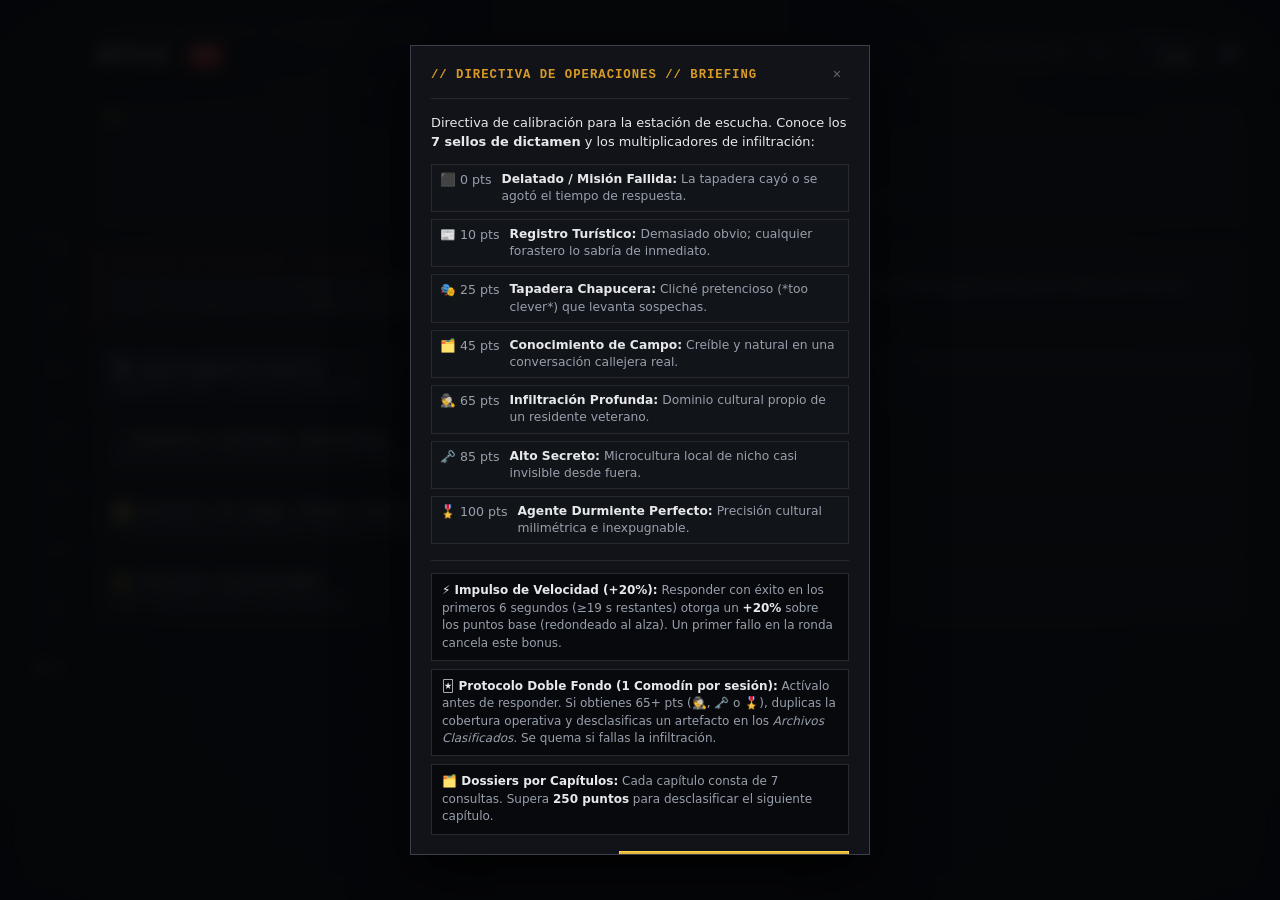
==== index.html @ ff9e85cc "Add files via upload" ====
<!DOCTYPE html>
<html lang="es">
<head>
  <meta charset="UTF-8">
  <meta name="viewport" content="width=device-width, initial-scale=1, maximum-scale=1">
  <title>SPYLE</title>
  <link rel="icon" type="image/png" href="favicon.jpg?v=1.0">
  <link rel="stylesheet" href="style.css?v=1.0">
</head>
<body>
  <!-- Canvas de partículas de polvo ambiental de baja intensidad -->
  <canvas id="ambient-canvas" class="ambient-canvas" aria-hidden="true"></canvas>

  <!-- Capa atmosférica táctica (retícula de coordenadas militar + scanlines + viñeta CRT) -->
  <div class="tactical-backdrop" aria-hidden="true"></div>
  <div class="tactical-scanlines" aria-hidden="true"></div>
  <div class="tactical-vignette" aria-hidden="true"></div>

  <!-- Telemetría lateral de Aptitud de Infiltración (0 a 700 pts) -->
  <aside id="depth-gauge" aria-label="Escala de aptitud de infiltración">
    <div class="gauge-title">APTITUD</div>
    <div class="gauge-track">
      <div class="gauge-ruler">
        <span class="depth-mark" style="bottom: 0%">000</span>
        <span class="depth-mark" style="bottom: 14.28%">100</span>
        <span class="depth-mark" style="bottom: 28.57%">200</span>
        <span class="depth-mark" style="bottom: 42.85%">300</span>
        <span class="depth-mark" style="bottom: 57.14%">400</span>
        <span class="depth-mark" style="bottom: 71.42%">500</span>
        <span class="depth-mark" style="bottom: 85.71%">600</span>
        <span class="depth-mark" style="bottom: 100%">700</span>
      </div>
      <div id="depthfill"></div>
      <div id="depth-sub">
        <div class="sub-marker"></div>
        <div class="sub-label" id="gauge-label">0 pts</div>
      </div>
    </div>
  </aside>

  <!-- Notificación táctica flotante de condecoración / archivo clasificado -->
  <div id="unlock-toast" class="unlock-toast hidden" role="status" aria-live="polite">
    <div class="toast-kicker">// ARCHIVO CLASIFICADO DESBLOQUEADO</div>
    <div class="toast-content">
      <span class="toast-icon" id="toast-icon">🎖️</span>
      <div class="toast-body">
        <b id="toast-title">CONDECORACIÓN: DOBLE AGENTE DURMIENTE</b>
        <span id="toast-desc">Mérito confidencial incorporado a la Cámara de Archivos</span>
      </div>
    </div>
  </div>

  <main id="app">
    <header class="dossier-header">
      <div class="brand-block">
        <span class="station-tag">ESTACIÓN DE ESCUCHA K-7 // CONTRAINTELIGENCIA</span>
        <h1>SPYLE <span>ES</span></h1>
      </div>
      <div class="header-right">
        <button id="btn-header-calendar" class="icon-btn btn-header-calendar calendar-locked" type="button" title="Archivo Histórico de Misiones" aria-label="Archivo de Misiones" style="display: none;">📅</button>
        <div class="marcador-total-pill" title="Expediente total: puntuación acumulada">
          <span class="marcador-kicker">PTS TOTALES:</span>
          <span id="marcador-puntos-totales" class="marcador-num">0</span>
        </div>
        <button id="btn-help" class="icon-btn btn-briefing-help" type="button" title="Consultar Directiva de Operaciones // Briefing" aria-label="Directiva de Operaciones // Briefing">?</button>
        <div class="telemetry-pill" title="Índice de Cobertura Operativa acumulada">
          <span class="telemetry-kicker">COBERTURA</span>
          <span id="depthtext">0000</span>
        </div>
        <button id="btn-mute" class="icon-btn" type="button" title="Activar/Silenciar audio de terminal" aria-label="Sonido">🔊</button>
      </div>
    </header>

    <!-- JUEZ VISUAL: Sello / Indicador de Dictamen de Inteligencia -->
    <div class="seal-wrap" id="judge-seal" data-state="idle" role="region" aria-label="Dictamen de Contrainteligencia">
      <div class="seal-meta-bar">
        <span class="seal-led-group">
          <span class="seal-led"></span>
          <span id="seal-channel">CANAL DE VERIFICACIÓN // ACTIVO</span>
        </span>
        <span class="seal-serial" id="seal-serial">REF: K7-000</span>
      </div>

      <div class="seal-viewport">
        <button type="button" class="stamp-frame stamp-frame-btn" id="stamp-frame" title="Volver al Cuartel General / Menú de Inicio" aria-label="Volver al Cuartel General / Menú de Inicio">
          <span class="stamp-icon" id="stamp-icon">🗂️</span>
          <span class="stamp-verdict" id="stamp-verdict">[ EN ESPERA DE INTERROGATORIO ]</span>
        </button>
        <div class="seal-subtext" id="seal-subtext">Evalúe las referencias locales del agente antes de autorizar su despliegue.</div>
      </div>
    </div>

    <!-- MENÚ PRINCIPAL -->
    <section id="screen-menu" class="screen active">
      <div class="briefing-box">
        <div class="briefing-header">DIRECTIVA DE OPERACIONES // BRIEFING</div>
        <p class="lead">
          Eres instructor de contrainteligencia. Evalúa a agentes durmientes en <b>7 consultas de 25 segundos</b> sobre cultura local española antes de infiltrarlos tras las líneas. Una respuesta obvia delata manual de turista; un cliché forzado quema la tapadera.
        </p>
      </div>

      <div class="menu-actions">
        <button class="btn big primary-action" id="btn-daily" type="button">
          <span class="btn-main-line">📡 Interrogatorio Diario</span>
          <small id="daily-status"></small>
        </button>
        <button class="btn big calendar-action-btn calendar-locked" id="btn-calendar" type="button" style="display: none;">
          <span class="btn-main-line">📅 Archivo Histórico de Misiones</span>
          <small id="calendar-status">Expedientes desclasificados del calendario</small>
        </button>
        <button class="btn big" id="btn-unlimited" type="button">
          <span class="btn-main-line">♾️ Simulacro Continuo (Unlimited)</span>
          <small>Tandas aleatorias de entrenamiento sin restricción diaria</small>
        </button>
        <button class="btn big" id="btn-packs" type="button">
          <span class="btn-main-line">🗂️ Dossiers de Campo (Packs Temáticos)</span>
          <small>5 áreas operativas divididas en capítulos desbloqueables</small>
        </button>
        <button class="btn big" id="btn-bestiary" type="button">
          <span class="btn-main-line">🔐 Archivos Clasificados</span>
          <small id="bestiary-status"></small>
        </button>
      </div>
    </section>

    <!-- CALENDARIO / ARCHIVO HISTÓRICO DE MISIONES -->
    <section id="screen-calendar" class="screen">
      <div class="section-head">
        <h2>📅 Archivo Histórico de Misiones</h2>
        <p class="muted">Terminal de expedientes desclasificados. Revisa, juega o vuelve a evaluar cualquier misión del calendario operativo.</p>
      </div>

      <div class="calendar-terminal-panel">
        <div class="calendar-meta-bar">
          <span class="meta-tag">// REGISTRO DE INTELIGENCIA RETROACTIVO</span>
          <span id="calendar-summary-text" class="meta-info">Expedientes disponibles</span>
        </div>
        <div id="calendar-grid" class="calendar-grid"></div>
      </div>

      <div class="final-actions" style="margin-top: 24px;">
        <button class="btn" type="button" data-goto="menu">← Volver al centro de mando</button>
      </div>
    </section>

    <!-- PACKS TEMÁTICOS (DOSSIERS) -->
    <section id="screen-packs" class="screen">
      <div class="section-head">
        <h2>Dossiers de Campo</h2>
        <p class="muted">Selecciona una división temática para inspeccionar sus capítulos operativos:</p>
      </div>
      <div id="pack-list"></div>
      <button class="btn" type="button" data-goto="menu">← Volver al centro de mando</button>
    </section>

    <!-- CAPÍTULOS DE UN PACK -->
    <section id="screen-chapters" class="screen">
      <div class="section-head">
        <h2 id="pack-title">Capítulos Operativos</h2>
        <p class="muted">7 consultas exactas por capítulo. Se requieren 250+ puntos de aptitud para desclasificar el siguiente nivel.</p>
      </div>
      <div id="chapter-list"></div>
      <button class="btn" type="button" id="btn-back-packs">← Volver a Dossiers</button>
    </section>

    <!-- ARCHIVOS CLASIFICADOS (CÁMARA DE CONDECORACIONES TÁCTICAS) -->
    <section id="screen-bestiary" class="screen">
      <div class="section-head">
        <h2>🔐 Cámara de Archivos Clasificados</h2>
        <p class="muted">Condecoraciones tácticas y expedientes confidenciales desclasificados mediante desempeño operativo estricto en el terreno.</p>
        <div class="archives-counter-bar">
          <span class="archives-counter-badge" id="archives-counter">ARCHIVOS DESCLASIFICADOS: [0 / 10]</span>
        </div>
      </div>
      <div id="bestiary-list" class="achievements-grid"></div>
      <button class="btn" type="button" data-goto="menu">← Volver al centro de mando</button>
    </section>

    <!-- PANTALLA DE JUEGO / INTERROGATORIO (Layout Responsivo Táctico) -->
    <section id="screen-game" class="screen">
      <!-- HUD unificado (visible en móvil y desktop) -->
      <div class="hud">
        <span class="hud-cell"><small>CONSULTA</small> <b id="round-label">1/7</b></span>
        <span class="hud-cell hud-center" id="mode-label"></span>
        <span class="hud-cell hud-right"><small>APTITUD</small> <b id="score-label">0 pts</b></span>
      </div>

      <!-- Panel Tripartito Desktop / Disposición Vertical Móvil -->
      <div class="game-tripartite-layout">
        <!-- COLUMNA IZQUIERDA: Telemetría de Misión -->
        <aside class="panel-telemetry" aria-label="Telemetría de la misión">
          <div class="panel-box">
            <div class="panel-box-header">// TELEMETRÍA DE MISIÓN</div>

            <!-- Registro de fecha y estación -->
            <div class="telemetry-block">
              <div class="t-label">REGISTRO DE MISIÓN</div>
              <div class="t-value" id="side-mission-date">EXPEDIENTE --</div>
              <div class="t-sub" id="side-station-id">ESTACIÓN K-7 // ACTIVA</div>
            </div>

            <!-- Estado de la red / cifrado -->
            <div class="telemetry-block">
              <div class="t-label">ESTADO DE LA RED</div>
              <div class="net-status-row">
                <span class="net-led" id="net-led"></span>
                <span class="net-label" id="net-label">EN LÍNEA // CIFRADO AES-256</span>
              </div>
            </div>

            <!-- Medidor en vivo del Speed Bonus con indicador luminoso -->
            <div class="telemetry-block">
              <div class="t-label">IMPULSO DE VELOCIDAD</div>
              <div class="speed-meter-box" id="side-speed-box">
                <div class="speed-led-row">
                  <span class="speed-led" id="side-speed-led"></span>
                  <span class="speed-led-text" id="side-speed-text">⚡ +20% VELOCIDAD</span>
                </div>
                <div class="speed-bar-track">
                  <div class="speed-bar-fill" id="side-speed-bar"></div>
                </div>
                <div class="speed-sub" id="side-speed-sub">Ventana de tiro: 6s iniciales (&ge;19s)</div>
              </div>
            </div>

            <!-- Estado del comodín Wildcard (Protocolo Doble Fondo) -->
            <div class="telemetry-block">
              <div class="t-label">ESTADO DEL COMODÍN</div>
              <div class="side-wildcard-display" id="side-wildcard-display">
                <span class="side-wc-icon">🃏</span>
                <span class="side-wc-state" id="side-wc-state">Disponible</span>
              </div>
            </div>
          </div>
        </aside>

        <!-- COLUMNA CENTRAL: Área de Interrogatorio Activa -->
        <div class="panel-interrogation">
          <!-- Interruptor de Comodín (Protocolo Doble Fondo) -->
          <div class="wildcard-wrapper">
            <button id="btn-wildcard" type="button" class="btn-wildcard" title="Activa antes de responder para duplicar cobertura y desclasificar archivo si obtienes 65+ pts">
              <span class="wc-indicator"></span>
              <span class="wc-icon">🃏</span>
              <span id="wc-label">Protocolo Doble Fondo: Disponible</span>
            </button>
          </div>

          <!-- Temporizador táctico circular perimetral de 25s (Desktop/Tablet) + barra lineal compatible -->
          <div class="timer-wrapper">
            <div class="circular-timer-box" aria-label="Temporizador circular de 25 segundos">
              <svg class="circular-timer-svg" viewBox="0 0 120 120" role="img" aria-hidden="true">
                <circle class="c-timer-track" cx="60" cy="60" r="54" />
                <circle class="c-timer-speed-arc" cx="60" cy="60" r="54" />
                <circle id="c-timer-progress" class="c-timer-progress" cx="60" cy="60" r="54" />
              </svg>
              <div class="circular-timer-content">
                <span id="circular-timer-text" class="c-timer-time">25s</span>
                <span id="circular-timer-sub" class="c-timer-sub">RESTANTE</span>
              </div>
            </div>

            <!-- Temporizador lineal complementario / móvil -->
            <div class="timer" aria-label="Tiempo restante">
              <div id="timer-fill"></div>
              <div id="timer-speed-marker" class="timer-speed-marker" title="Umbral de bonificación de velocidad (19s)"></div>
              <span id="speed-live-indicator" class="speed-live-indicator">⚡ +20% VELOCIDAD</span>
              <span id="timer-text">25s</span>
            </div>
          </div>

          <!-- Consulta del recluta (Prompt clasificado) -->
          <div class="prompt-container">
            <div class="prompt-kicker">CONSULTA DEL AGENTE EN CAMPO //</div>
            <div id="prompt-text" class="prompt"></div>
          </div>

          <!-- Entrada de terminal -->
          <form id="answer-form" autocomplete="off">
            <div id="terminal-input-wrap" class="terminal-input-wrap">
              <span class="terminal-chevron" aria-hidden="true">&gt;</span>
              <input id="answer-input" type="text" maxlength="60" placeholder="Transmitir referencia cultural…" autocomplete="off" autocapitalize="none" autocorrect="off" spellcheck="false" inputmode="text" enterkeyhint="send">
            </div>
            <button class="btn btn-transmit" type="submit" id="btn-submit">Transmitir</button>
          </form>
          <div id="attempt-feedback" class="attempt-feedback hidden" role="status" aria-live="polite"></div>
          <div id="intentos-en-vivo" class="intentos-en-vivo hidden" aria-live="polite" aria-label="Intentos no catalogados en esta ronda"></div>

          <!-- Cartel de dictamen de ronda -->
          <div id="result" class="result hidden">
            <div class="result-top-row">
              <span id="result-emoji"></span>
              <div class="result-verdict-group">
                <div id="result-stamp-tag" class="result-stamp-tag"></div>
                <div id="result-text"></div>
              </div>
            </div>
            <div id="result-speed-bonus" class="speed-badge hidden"></div>
            <div id="result-wildcard-note" class="wc-note hidden"></div>
            <button class="btn primary-action" type="button" id="btn-next">Siguiente consulta ➔</button>
          </div>
        </div>

        <!-- COLUMNA DERECHA: Dossier Clasificado de la Sesión -->
        <aside class="panel-dossier" aria-label="Dossier clasificado de la sesión">
          <div class="panel-box">
            <div class="panel-box-header">// DOSSIER CLASIFICADO (7 RONDAS)</div>
            <div id="side-dossier-list" class="side-dossier-list">
              <!-- Se puebla dinámicamente con las 7 tarjetas de las rondas -->
            </div>
          </div>
        </aside>
      </div>
    </section>

    <!-- PANTALLA FINAL: INFORME DE MISIÓN -->
    <section id="screen-final" class="screen">
      <h2 id="final-title">Informe de Evaluación</h2>

      <div class="card dossier-summary-card">
        <div class="card-stamp-corner">CLASIFICADO</div>
        <div id="final-head">SPYLE</div>
        <div class="final-score-wrap">
          <span class="final-score-label">Aptitud de Infiltración</span>
          <div id="final-score">0 pts</div>
        </div>
        <div id="final-emojis" aria-label="Resumen de sellos por ronda"></div>
        <div id="final-depth"></div>
        <div class="final-protocol-foot">spyle.app</div>
      </div>

      <button class="btn big primary-action" type="button" id="btn-copy">📋 Copiar expediente para compartir</button>
      <div id="copy-msg" class="muted copy-feedback"></div>

      <div class="breakdown-section">
        <h3>Registro Desclasificado del Interrogatorio</h3>
        <p class="muted">Si probaste términos no catalogados durante una ronda, aparecerán listados abajo. Pulsa <b>[ ✉️ Reclamar ]</b> junto a cualquiera de ellos para remitirlo a contrainteligencia.</p>
        <div id="breakdown"></div>
      </div>

      <div class="final-actions">
        <button class="btn big" type="button" id="btn-view-bestiary">🔐 Abrir Archivos Clasificados</button>
        <button class="btn" type="button" data-goto="menu">← Volver al centro de mando</button>
      </div>
    </section>
  </main>

  <!-- MODAL TÁCTICO DEL MANUAL DE EVALUACIÓN (REGLAS / BRIEFING) -->
  <div id="modal-rules" class="modal-overlay hidden" role="dialog" aria-modal="true" aria-labelledby="modal-rules-title">
    <div class="modal-card modal-rules-card">
      <div class="claim-modal-header">
        <h3 id="modal-rules-title" class="claim-modal-title">// DIRECTIVA DE OPERACIONES // BRIEFING</h3>
        <button id="btn-close-rules" type="button" class="modal-close" aria-label="Cerrar manual">✕</button>
      </div>
      <div class="rules-modal-body">
        <div class="rules-intro">
          Directiva de calibración para la estación de escucha. Conoce los <b>7 sellos de dictamen</b> y los multiplicadores de infiltración:
        </div>
        <ul class="tier-list rules-modal-tiers" id="rules-tier-list">
          <li class="tier-item"><span class="t-badge t-0">⬛ 0 pts</span> <div class="tier-desc"><b>Delatado / Misión Fallida:</b> La tapadera cayó o se agotó el tiempo de respuesta.</div></li>
          <li class="tier-item"><span class="t-badge t-10">📰 10 pts</span> <div class="tier-desc"><b>Registro Turístico:</b> Demasiado obvio; cualquier forastero lo sabría de inmediato.</div></li>
          <li class="tier-item"><span class="t-badge t-25">🎭 25 pts</span> <div class="tier-desc"><b>Tapadera Chapucera:</b> Cliché pretencioso (*too clever*) que levanta sospechas.</div></li>
          <li class="tier-item"><span class="t-badge t-45">🗂️ 45 pts</span> <div class="tier-desc"><b>Conocimiento de Campo:</b> Creíble y natural en una conversación callejera real.</div></li>
          <li class="tier-item"><span class="t-badge t-65">🕵️ 65 pts</span> <div class="tier-desc"><b>Infiltración Profunda:</b> Dominio cultural propio de un residente veterano.</div></li>
          <li class="tier-item"><span class="t-badge t-85">🗝️ 85 pts</span> <div class="tier-desc"><b>Alto Secreto:</b> Microcultura local de nicho casi invisible desde fuera.</div></li>
          <li class="tier-item"><span class="t-badge t-100">🎖️ 100 pts</span> <div class="tier-desc"><b>Agente Durmiente Perfecto:</b> Precisión cultural milimétrica e inexpugnable.</div></li>
        </ul>
        <div class="rules-bonus-section">
          <div class="bonus-box">
            <b>⚡ Impulso de Velocidad (+20%):</b> Responder con éxito en los primeros 6 segundos (&ge;19 s restantes) otorga un <b>+20%</b> sobre los puntos base (redondeado al alza). Un primer fallo en la ronda cancela este bonus.
          </div>
          <div class="bonus-box">
            <b>🃏 Protocolo Doble Fondo (1 Comodín por sesión):</b> Actívalo antes de responder. Si obtienes 65+ pts (🕵️, 🗝️ o 🎖️), duplicas la cobertura operativa y desclasificas un artefacto en los <i>Archivos Clasificados</i>. Se quema si fallas la infiltración.
          </div>
          <div class="bonus-box">
            <b>🗂️ Dossiers por Capítulos:</b> Cada capítulo consta de 7 consultas. Supera <b>250 puntos</b> para desclasificar el siguiente capítulo.
          </div>
        </div>
        <div class="rules-modal-actions">
          <button id="btn-ack-rules" type="button" class="btn btn-rules-ack">[ ENTENDIDO / INICIAR ]</button>
        </div>
      </div>
    </div>
  </div>

  <!-- MODAL ESPECIAL // ALERTA DE INTELIGENCIA DE ACCESO NO AUTORIZADO (EASTER EGG) -->
  <div id="modal-easter-egg" class="modal-overlay hidden" role="dialog" aria-modal="true" aria-labelledby="modal-ee-title">
    <div class="modal-card modal-easter-egg-card">
      <div class="ee-classified-banner">[ // ACCESO NO AUTORIZADO DETECTADO ]</div>
      <div class="ee-header">
        <h3 id="modal-ee-title" class="ee-title">CÓDIGO CRIPTOGRÁFICO ACEPTADO</h3>
        <p class="ee-lead">EL ARCHIVO HISTÓRICO Y CALENDARIO DE MISIONES HA SIDO DESCLASIFICADO DE FORMA PERMANENTE.</p>
      </div>
      <div class="ee-body">
        <div class="ee-intel-note">
          <span class="ee-bullet">◈</span>
          <span>Acceso concedido a la terminal retroactiva de expedientes diarios.</span>
        </div>
        <div class="ee-intel-note">
          <span class="ee-bullet">◈</span>
          <span>Dispositivo operativo: botón <strong>[ 📅 ARCHIVO DE MISIONES ]</strong> visible de forma permanente en cabecera y cuartel general.</span>
        </div>
        <div class="ee-actions">
          <button id="btn-ack-easter-egg" type="button" class="btn btn-ee-confirm">[ CONFIRMAR DESCLASIFICACIÓN / CONTINUAR ]</button>
        </div>
      </div>
    </div>
  </div>

  <!-- MODAL TÁCTICO DE CONFIRMACIÓN PREVIO AL DESPLIEGUE -->
  <div id="modal-deploy" class="modal-overlay hidden" role="dialog" aria-modal="true" aria-labelledby="modal-deploy-title">
    <div class="modal-card modal-deploy-card">
      <div class="claim-modal-header">
        <h3 id="modal-deploy-title" class="claim-modal-title">// PROTOCOLO DE DESPLIEGUE OPERATIVO</h3>
        <button id="btn-close-deploy" type="button" class="modal-close" aria-label="Abortar despliegue">✕</button>
      </div>
      <div class="deploy-modal-body">
        <div id="deploy-mode-subtitle" class="deploy-mode-subtitle">MODO DIARIO: OPERACIÓN ACTIVA</div>
        <div class="deploy-intel-box">
          <div class="deploy-intel-item">
            <span class="deploy-bullet">•</span>
            <span class="deploy-item-text"><strong>Duración:</strong> 7 rondas consecutivas de 25 segundos cada una.</span>
          </div>
          <div class="deploy-intel-item">
            <span class="deploy-bullet">•</span>
            <span class="deploy-item-text"><strong>Regla de velocidad:</strong> +20% de bonificación en los primeros 6 segundos (se anula tras el primer fallo).</span>
          </div>
          <div class="deploy-intel-item">
            <span class="deploy-bullet">•</span>
            <span id="deploy-intel-wildcard" class="deploy-item-text"><strong>Comodín:</strong> 1 uso disponible. Se quema si la respuesta es no catalogada.</span>
          </div>
          <div class="deploy-intel-item deploy-intel-alert">
            <span class="deploy-bullet">⚡</span>
            <span class="deploy-item-text">Al pulsar iniciar, el reloj comenzará de inmediato.</span>
          </div>
        </div>
        <div class="deploy-actions">
          <button id="btn-abort-deploy" type="button" class="btn btn-deploy-abort">[ ABORTAR ]</button>
          <button id="btn-confirm-deploy" type="button" class="btn btn-deploy-confirm">[ INICIAR OPERACIÓN ]</button>
        </div>
      </div>
    </div>
  </div>

  <!-- MODAL TÁCTICO DE CONFIRMACIÓN DE ABORTO DE MISIÓN -->
  <div id="modal-abort" class="modal-overlay hidden" role="dialog" aria-modal="true" aria-labelledby="modal-abort-title">
    <div class="modal-card modal-abort-card">
      <div class="claim-modal-header">
        <h3 id="modal-abort-title" class="claim-modal-title">// ALERTA DE EVACUACIÓN TÁCTICA</h3>
        <button id="btn-close-abort" type="button" class="modal-close" aria-label="Cancelar evacuación">✕</button>
      </div>
      <div class="abort-modal-body">
        <p class="abort-warning-text">// ¿ABORTAR MISIÓN? El progreso no guardado de esta misión se perderá.</p>
        <div class="abort-actions">
          <button id="btn-confirm-abort" type="button" class="btn btn-abort-confirm">[ CONFIRMAR ]</button>
          <button id="btn-cancel-abort" type="button" class="btn btn-abort-cancel">[ CANCELAR ]</button>
        </div>
      </div>
    </div>
  </div>

  <!-- MODAL TÁCTICO DE TRANSMISIÓN DE INTELIGENCIA DE CAMPO -->
  <div id="modal-suggestion" class="modal-overlay hidden" role="dialog" aria-modal="true" aria-labelledby="modal-claim-title">
    <div class="modal-card modal-claim-card">
      <div class="claim-modal-header">
        <h3 id="modal-claim-title" class="claim-modal-title">// TRANSMISIÓN DE INTELIGENCIA DE CAMPO</h3>
        <button id="btn-close-modal" type="button" class="modal-close" aria-label="Cerrar">✕</button>
      </div>
      <form id="suggestion-form" class="claim-form" autocomplete="off">
        <div class="claim-field">
          <label class="claim-label" for="modal-prompt-text">CATEGORÍA DEL EXPEDIENTE // SOLO LECTURA</label>
          <input type="text" id="modal-prompt-text" class="modal-input claim-category-readonly" readonly tabindex="-1">
        </div>
        <div class="claim-field">
          <label class="claim-label" for="sug-word">REFERENCIA PROPUESTA POR EL AGENTE // EDITABLE</label>
          <input type="text" id="sug-word" class="modal-input claim-input" maxlength="60" placeholder="Introduce la palabra o expresión…" autocomplete="off" autocapitalize="none" autocorrect="off" spellcheck="false" required>
        </div>
        <button id="btn-submit-sug" type="submit" class="btn btn-claim-submit">[ TRANSMITIR A CONTRAINTELIGENCIA ]</button>
        <div id="sug-status" class="claim-status hidden" role="status" aria-live="polite"></div>
      </form>
    </div>
  </div>

  <!-- PANEL PRIVADO DE DESARROLLADOR (Alt + D o ?dev=1) -->
  <aside id="dev-audit-panel" class="dev-audit-panel hidden" aria-label="Auditor de densidad (solo desarrollador)">
    <div class="dev-audit-header">
      <b>// AUDITOR DE DENSIDAD</b>
      <button id="btn-close-dev-audit" type="button" class="modal-close" aria-label="Cerrar">✕</button>
    </div>
    <div id="dev-audit-summary" class="dev-audit-summary"></div>
    <div id="dev-audit-body" class="dev-audit-body"></div>
  </aside>

  <script src="prompts.js?v=1.0" charset="UTF-8"></script>
  <script src="app.js?v=1.0" charset="UTF-8"></script>
</body>
</html>
---- style.css ----
/* ==========================================================================
   SPYLE // CONTRAINTELIGENCIA — PROTOCOLO DE INFILTRACIÓN
   Estética táctica, fría y burocrática inspirada en Final Sentence (Cero Pixel Art)
   ========================================================================== */

:root {
  --bg-base: #0c0d10;
  --bg-panel: #111318;
  --bg-elevated: #161920;
  --bg-input: #08090c;
  --border: #262930;
  --border-strong: #3a3f4b;

  --fg-primary: #e6e8eb;
  --fg-secondary: #98a0ad;
  --fg-muted: #5d6472;

  --red-classified: #d32f2f;
  --red-soft: rgba(211, 47, 47, 0.12);
  --amber-warn: #d99b26;
  --amber-soft: rgba(217, 155, 38, 0.12);
  --green-ok: #3ea662;
  --green-soft: rgba(62, 166, 98, 0.11);
  --steel-deep: #5b9bd5;
  --steel-soft: rgba(91, 155, 213, 0.12);
  --gold-elite: #e5b83b;
  --gold-soft: rgba(229, 184, 59, 0.14);

  --font-mono: ui-monospace, "JetBrains Mono", "Courier Prime", "Cascadia Mono", "Consolas", "Liberation Mono", monospace;
  --font-sans: "Inter", system-ui, -apple-system, BlinkMacSystemFont, "Segoe UI", Roboto, sans-serif;
}

*, *::before, *::after {
  box-sizing: border-box;
}

.hidden {
  display: none !important;
}

html, body {
  margin: 0;
  padding: 0;
  min-height: 100%;
  background-color: var(--bg-base);
  color: var(--fg-primary);
  font-family: var(--font-sans);
  font-size: 15px;
  line-height: 1.5;
  -webkit-font-smoothing: antialiased;
  text-rendering: optimizeLegibility;
  scrollbar-width: thin;
  scrollbar-color: #262930 #0c0d10;
}

/* ==========================================================================
   SCROLLBAR TÁCTICO PERSONALIZADO (WEBKIT & FIREFOX)
   ========================================================================== */
::-webkit-scrollbar {
  width: 6px;
  height: 6px;
}

::-webkit-scrollbar-track {
  background: #0c0d10;
}

::-webkit-scrollbar-thumb {
  background: #262930;
  border-radius: 2px;
  transition: background 0.2s ease;
}

::-webkit-scrollbar-thumb:hover {
  background: #d32f2f;
  box-shadow: 0 0 6px rgba(211, 47, 47, 0.45);
}

/* Lienzo de polvo ambiental */
.ambient-canvas {
  position: fixed;
  inset: 0;
  width: 100vw;
  height: 100vh;
  pointer-events: none;
  z-index: 0;
}

/* Retícula técnica militar de coordenadas y scanlines CRT */
.tactical-backdrop {
  position: fixed;
  inset: 0;
  pointer-events: none;
  z-index: 1;
  background-image:
    linear-gradient(to right, rgba(255, 255, 255, 0.03) 1px, transparent 1px),
    linear-gradient(to bottom, rgba(255, 255, 255, 0.03) 1px, transparent 1px),
    linear-gradient(to right, rgba(255, 255, 255, 0.008) 10px, transparent 10px),
    linear-gradient(to bottom, rgba(255, 255, 255, 0.008) 10px, transparent 10px);
  background-size: 40px 40px, 40px 40px, 8px 8px, 8px 8px;
}

/* Líneas de barrido CRT con scanline vertical */
.tactical-scanlines {
  position: fixed;
  inset: 0;
  pointer-events: none;
  z-index: 1;
  background: linear-gradient(
    rgba(18, 16, 16, 0) 50%,
    rgba(0, 0, 0, 0.28) 50%
  );
  background-size: 100% 3px;
  opacity: 0.65;
}

.tactical-scanlines::after {
  content: "";
  position: absolute;
  top: 0;
  left: 0;
  right: 0;
  height: 120px;
  background: linear-gradient(
    to bottom,
    transparent 0%,
    rgba(230, 232, 235, 0.02) 50%,
    transparent 100%
  );
  animation: crtScanSweep 8s linear infinite;
  pointer-events: none;
}

@keyframes crtScanSweep {
  0% { transform: translateY(-100%); }
  100% { transform: translateY(100vh); }
}

/* Viñeta radial oscura CRT */
.tactical-vignette {
  position: fixed;
  inset: 0;
  pointer-events: none;
  z-index: 1;
  background: radial-gradient(circle at 50% 50%, transparent 60%, rgba(4, 5, 7, 0.78) 100%);
}

/* ==========================================================================
   TELEMETRÍA LATERAL DE APTITUD (000 A 700 PTS)
   ========================================================================== */
#depth-gauge {
  position: fixed;
  left: 16px;
  top: 50%;
  transform: translateY(-50%);
  width: 52px;
  height: min(440px, 72vh);
  z-index: 10;
  display: flex;
  flex-direction: column;
  align-items: center;
  user-select: none;
}

.gauge-title {
  font-family: var(--font-mono);
  font-size: 0.62rem;
  letter-spacing: 0.16em;
  color: var(--fg-muted);
  margin-bottom: 8px;
  text-transform: uppercase;
}

.gauge-track {
  position: relative;
  width: 6px;
  flex: 1;
  background: var(--bg-input);
  border: 1px solid var(--border);
}

.gauge-ruler {
  position: absolute;
  inset: 0;
  left: 11px;
  pointer-events: none;
}

.depth-mark {
  position: absolute;
  transform: translateY(50%);
  font-family: var(--font-mono);
  font-size: 0.62rem;
  color: var(--fg-muted);
  letter-spacing: 0.04em;
  white-space: nowrap;
}

#depthfill {
  position: absolute;
  left: 0;
  right: 0;
  bottom: 0;
  height: 0%;
  background: linear-gradient(to top, var(--red-classified), var(--amber-warn) 55%, var(--fg-primary));
  transition: height 0.45s cubic-bezier(0.22, 1, 0.36, 1);
}

#depth-sub {
  position: absolute;
  left: -4px;
  bottom: 0%;
  transform: translateY(50%);
  display: flex;
  align-items: center;
  transition: bottom 0.45s cubic-bezier(0.22, 1, 0.36, 1);
  pointer-events: none;
}

.sub-marker {
  width: 12px;
  height: 2px;
  background: var(--fg-primary);
  box-shadow: 0 0 6px rgba(230, 232, 235, 0.6);
}

.sub-label {
  display: none;
}

/* ==========================================================================
   CONTENEDOR PRINCIPAL Y CABECERA DE EXPEDIENTE
   ========================================================================== */
#app {
  position: relative;
  z-index: 2;
  max-width: 660px;
  margin: 0 auto;
  padding: 22px 24px 48px 84px;
}

.dossier-header {
  display: flex;
  justify-content: space-between;
  align-items: flex-end;
  padding-bottom: 14px;
  margin-bottom: 16px;
  border-bottom: 1px solid var(--border);
  gap: 12px;
}

.brand-block {
  display: flex;
  flex-direction: column;
  gap: 2px;
}

.station-tag {
  font-family: var(--font-mono);
  font-size: 0.66rem;
  letter-spacing: 0.14em;
  color: var(--fg-muted);
  text-transform: uppercase;
}

h1 {
  margin: 0;
  font-family: var(--font-mono);
  font-size: 1.45rem;
  font-weight: 700;
  letter-spacing: 0.08em;
  color: var(--fg-primary);
  text-transform: uppercase;
}

h1 span {
  display: inline-block;
  padding: 1px 7px;
  font-size: 0.92rem;
  vertical-align: middle;
  background: var(--red-classified);
  color: #ffffff;
  letter-spacing: 0.1em;
  margin-left: 4px;
}

h2 {
  font-family: var(--font-mono);
  font-size: 1.08rem;
  font-weight: 600;
  letter-spacing: 0.06em;
  text-transform: uppercase;
  margin: 0 0 6px;
  color: var(--fg-primary);
}

h3 {
  font-family: var(--font-mono);
  font-size: 0.92rem;
  letter-spacing: 0.06em;
  text-transform: uppercase;
  margin: 22px 0 6px;
  color: var(--fg-primary);
}

.header-right {
  display: flex;
  align-items: center;
  gap: 8px;
}

/* Marcador persistente de puntuación acumulada en cabecera */
.marcador-total-pill {
  display: inline-flex;
  align-items: center;
  gap: 6px;
  background: rgba(255, 255, 255, 0.03);
  border: 1px solid #262930;
  padding: 3px 8px;
  border-radius: 3px;
  font-family: var(--font-mono);
  font-size: 0.8rem;
  transition: transform 0.3s ease, border-color 0.3s ease, box-shadow 0.3s ease;
  user-select: none;
}

.marcador-kicker {
  font-size: 0.68rem;
  letter-spacing: 0.1em;
  color: var(--fg-muted);
  font-weight: 700;
}

.marcador-num {
  font-size: 0.82rem;
  font-weight: 700;
  color: var(--gold-elite);
  letter-spacing: 0.04em;
  display: inline-block;
}

/* Animación de pulso/brillo de impacto */
.marcador-total-pill.pulse-impact {
  transform: scale(1.08);
  border-color: var(--gold-elite);
  box-shadow: 0 0 14px rgba(229, 184, 59, 0.45);
}

.telemetry-pill {
  display: flex;
  flex-direction: column;
  align-items: flex-end;
  padding: 4px 10px;
  background: var(--bg-panel);
  border: 1px solid var(--border);
  font-family: var(--font-mono);
}

.telemetry-kicker {
  font-size: 0.58rem;
  letter-spacing: 0.14em;
  color: var(--fg-muted);
}

#depthtext {
  font-size: 0.85rem;
  font-weight: 600;
  color: var(--fg-primary);
  letter-spacing: 0.06em;
}

.icon-btn {
  background: var(--bg-panel);
  border: 1px solid var(--border);
  color: var(--fg-primary);
  width: 36px;
  height: 36px;
  display: inline-flex;
  align-items: center;
  justify-content: center;
  font-size: 0.95rem;
  cursor: pointer;
  transition: border-color 0.15s ease, background-color 0.15s ease, color 0.15s ease, transform 0.15s ease, box-shadow 0.15s ease;
}

.icon-btn:hover {
  border-color: var(--border-strong);
  background: var(--bg-elevated);
}

.icon-btn.muted {
  opacity: 0.55;
}

.btn-briefing-help {
  font-family: var(--font-mono);
  font-size: 1.15rem;
  font-weight: 700;
  color: var(--fg-secondary);
  border-color: var(--border);
  user-select: none;
}

.btn-briefing-help:hover {
  color: var(--amber-warn);
  border-color: var(--amber-warn);
  background: rgba(217, 155, 38, 0.12);
  box-shadow: 0 0 10px rgba(217, 155, 38, 0.25);
  transform: translateY(-1px) scale(1.05);
}

.btn-briefing-help:active {
  transform: translateY(1px) scale(0.98);
}

.btn-home-interrogation {
  font-family: var(--font-mono);
  font-size: 1.15rem;
  font-weight: 700;
  color: var(--fg-secondary);
  border-color: var(--border);
  user-select: none;
}

.btn-home-interrogation:hover {
  color: var(--amber-warn);
  border-color: var(--amber-warn);
  background: rgba(217, 155, 38, 0.12);
  box-shadow: 0 0 10px rgba(217, 155, 38, 0.25);
  transform: translateY(-1px) scale(1.05);
}

.btn-home-interrogation:active {
  transform: translateY(1px) scale(0.98);
}

/* ==========================================================================
   EL JUEZ VISUAL: SELLO / INDICADOR DE DICTAMEN DE INTELIGENCIA
   ========================================================================== */
.seal-wrap {
  position: relative;
  background: var(--bg-panel);
  border: 1px solid var(--border);
  margin-bottom: 18px;
  user-select: none;
  -webkit-tap-highlight-color: transparent;
  transition: border-color 0.2s ease, background-color 0.2s ease;
}

/* Marcas de encuadre táctico en esquinas */
.seal-wrap::before,
.seal-wrap::after {
  content: "";
  position: absolute;
  width: 8px;
  height: 8px;
  pointer-events: none;
  border-color: var(--fg-muted);
  border-style: solid;
}
.seal-wrap::before {
  top: -1px;
  left: -1px;
  border-width: 1px 0 0 1px;
}
.seal-wrap::after {
  bottom: -1px;
  right: -1px;
  border-width: 0 1px 1px 0;
}

.seal-meta-bar {
  display: flex;
  justify-content: space-between;
  align-items: center;
  padding: 6px 12px;
  border-bottom: 1px solid var(--border);
  font-family: var(--font-mono);
  font-size: 0.66rem;
  letter-spacing: 0.1em;
  color: var(--fg-muted);
  background: rgba(0, 0, 0, 0.22);
}

.seal-led-group {
  display: inline-flex;
  align-items: center;
  gap: 7px;
}

.seal-led {
  width: 7px;
  height: 7px;
  border-radius: 50%;
  background: var(--amber-warn);
  box-shadow: 0 0 6px var(--amber-warn);
  animation: ledStandby 2.2s ease-in-out infinite;
}

@keyframes ledStandby {
  0%, 100% { opacity: 0.45; }
  50% { opacity: 1; }
}

.seal-viewport {
  padding: 16px 16px 14px;
  text-align: center;
  display: flex;
  flex-direction: column;
  align-items: center;
  gap: 8px;
}

.stamp-frame {
  display: inline-flex;
  align-items: center;
  justify-content: center;
  gap: 9px;
  padding: 7px 16px;
  border: 1px solid var(--border-strong);
  background: var(--bg-input);
  font-family: var(--font-mono);
  font-size: 0.86rem;
  font-weight: 700;
  letter-spacing: 0.1em;
  color: var(--fg-secondary);
  text-transform: uppercase;
  transition: color 0.18s ease, border-color 0.18s ease, background-color 0.18s ease, box-shadow 0.18s ease, transform 0.15s ease;
}

.stamp-frame-btn {
  cursor: pointer;
  user-select: none;
  -webkit-appearance: none;
  appearance: none;
  border-radius: 0;
  line-height: inherit;
}

.stamp-frame-btn:hover {
  border-color: var(--amber-warn);
  color: #ffe28a;
  background: rgba(217, 155, 38, 0.12);
  box-shadow: 0 0 12px rgba(217, 155, 38, 0.35);
  transform: translateY(-1px);
}

.stamp-frame-btn:active {
  transform: translateY(1px);
}

.stamp-icon {
  font-size: 1.05rem;
  line-height: 1;
}

.seal-subtext {
  font-size: 0.78rem;
  color: var(--fg-muted);
  font-family: var(--font-mono);
  max-width: 92%;
}

/* Animación mecánica de estampa / desclasificación */
.seal-wrap.stamped .stamp-frame {
  animation: stampImpact 0.25s cubic-bezier(0.22, 1, 0.36, 1) forwards;
}

@keyframes stampImpact {
  0% {
    transform: scale(1.6) rotate(-3deg);
    opacity: 0;
  }
  55% {
    transform: scale(0.94) rotate(-0.8deg);
    opacity: 1;
  }
  80% {
    transform: scale(1.04) rotate(-0.8deg);
    opacity: 1;
  }
  100% {
    transform: scale(1) rotate(-0.8deg);
    opacity: 1;
  }
}

/* Variantes cromáticas sobrias según el dictamen */
.seal-wrap[data-state="off"] {
  border-color: rgba(211, 47, 47, 0.55);
}
.seal-wrap[data-state="off"] .seal-led {
  background: var(--red-classified);
  box-shadow: 0 0 8px var(--red-classified);
  animation: none;
}
.seal-wrap[data-state="off"] .stamp-frame {
  color: #ff6b6b;
  border: 1px solid var(--red-classified);
  outline: 1px solid rgba(211, 47, 47, 0.35);
  outline-offset: 2px;
  background: var(--red-soft);
}

.seal-wrap[data-state="plankton"] .seal-led {
  background: var(--fg-secondary);
  box-shadow: none;
}
.seal-wrap[data-state="plankton"] .stamp-frame {
  color: var(--fg-primary);
  border-color: var(--border-strong);
  background: rgba(255, 255, 255, 0.04);
}

.seal-wrap[data-state="judge"] {
  border-color: rgba(217, 155, 38, 0.5);
}
.seal-wrap[data-state="judge"] .seal-led {
  background: var(--amber-warn);
  box-shadow: 0 0 8px var(--amber-warn);
}
.seal-wrap[data-state="judge"] .stamp-frame {
  color: #f3be56;
  border-color: var(--amber-warn);
  outline: 1px solid rgba(217, 155, 38, 0.3);
  outline-offset: 2px;
  background: var(--amber-soft);
}

.seal-wrap[data-state="schooler"] .seal-led {
  background: var(--green-ok);
  box-shadow: 0 0 7px var(--green-ok);
}
.seal-wrap[data-state="schooler"] .stamp-frame {
  color: #6fd08c;
  border-color: var(--green-ok);
  background: var(--green-soft);
}

.seal-wrap[data-state="rare"] .seal-led {
  background: var(--steel-deep);
  box-shadow: 0 0 8px var(--steel-deep);
}
.seal-wrap[data-state="rare"] .stamp-frame {
  color: #82b7e8;
  border-color: var(--steel-deep);
  background: var(--steel-soft);
}

.seal-wrap[data-state="deepcut"] {
  border-color: rgba(211, 47, 47, 0.6);
}
.seal-wrap[data-state="deepcut"] .seal-led {
  background: var(--red-classified);
  box-shadow: 0 0 8px var(--red-classified);
}
.seal-wrap[data-state="deepcut"] .stamp-frame {
  color: #f0ede6;
  border-color: var(--red-classified);
  outline: 1px solid rgba(211, 47, 47, 0.4);
  outline-offset: 2px;
  background: linear-gradient(90deg, rgba(211, 47, 47, 0.2), rgba(211, 47, 47, 0.08));
}

.seal-wrap[data-state="gold"] {
  border-color: rgba(229, 184, 59, 0.65);
}
.seal-wrap[data-state="gold"] .seal-led {
  background: var(--gold-elite);
  box-shadow: 0 0 10px var(--gold-elite);
}
.seal-wrap[data-state="gold"] .stamp-frame {
  color: #ffe28a;
  border-color: var(--gold-elite);
  outline: 1px solid rgba(229, 184, 59, 0.45);
  outline-offset: 2px;
  background: var(--gold-soft);
}

/* ==========================================================================
   PANTALLAS, BRIEFING Y BOTONES TÁCTICOS
   ========================================================================== */
.screen {
  display: none;
}
.screen.active {
  display: block;
  animation: fadeScreen 0.3s cubic-bezier(0.22, 1, 0.36, 1) both;
}

@keyframes fadeScreen {
  from { opacity: 0; transform: translateY(12px); }
  to { opacity: 1; transform: translateY(0); }
}

.briefing-box {
  background: var(--bg-panel);
  border: 1px solid var(--border);
  border-left: 2px solid var(--red-classified);
  padding: 12px 15px;
  margin-bottom: 16px;
}

.briefing-header {
  font-family: var(--font-mono);
  font-size: 0.65rem;
  letter-spacing: 0.14em;
  color: var(--red-classified);
  margin-bottom: 4px;
  font-weight: 700;
}

.lead {
  margin: 0;
  font-size: 0.9rem;
  color: var(--fg-secondary);
  line-height: 1.55;
}

.lead b {
  color: var(--fg-primary);
}

.muted {
  color: var(--fg-secondary);
  font-size: 0.84rem;
  margin: 4px 0 12px;
}

.menu-actions {
  display: grid;
  gap: 9px;
}

.btn {
  appearance: none;
  font-family: var(--font-mono);
  font-size: 0.86rem;
  color: var(--fg-primary);
  background: var(--bg-panel);
  border: 1px solid var(--border);
  padding: 10px 16px;
  cursor: pointer;
  text-align: center;
  letter-spacing: 0.03em;
  transition: background-color 0.14s ease, border-color 0.14s ease, color 0.14s ease;
}

.btn:hover:not(:disabled) {
  background: var(--bg-elevated);
  border-color: var(--border-strong);
}

.btn:active:not(:disabled) {
  background: #1c2029;
}

.btn:disabled {
  opacity: 0.42;
  cursor: not-allowed;
}

.btn.big {
  width: 100%;
  padding: 13px 16px;
  text-align: left;
  display: flex;
  flex-direction: column;
  gap: 3px;
}

.btn-main-line {
  font-weight: 600;
  font-size: 0.92rem;
  letter-spacing: 0.03em;
}

.btn.big small {
  font-family: var(--font-sans);
  font-size: 0.78rem;
  color: var(--fg-secondary);
  font-weight: 400;
}

.btn.primary-action {
  border-color: #3d4350;
  background: linear-gradient(180deg, #171a22 0%, #12141b 100%);
}

.btn.primary-action:hover:not(:disabled) {
  border-color: var(--fg-secondary);
  background: #1c202a;
}

.btn.small {
  padding: 5px 10px;
  font-size: 0.75rem;
}

/* Modal del Manual de Evaluación */
.modal-rules-card {
  max-width: 580px;
  max-height: 90vh;
  overflow-y: auto;
  border-left: 2px solid var(--gold-elite);
}

.rules-modal-body {
  font-size: 0.84rem;
  color: var(--fg-secondary);
  line-height: 1.5;
}

.rules-intro {
  margin-bottom: 12px;
  color: var(--fg-primary);
  font-size: 0.86rem;
}

.rules-modal-tiers {
  list-style: none;
  padding: 0;
  margin: 10px 0 16px;
  display: grid;
  gap: 7px;
}

.rules-modal-tiers .tier-item {
  display: flex;
  align-items: flex-start;
  gap: 10px;
  padding: 6px 8px;
  background: rgba(18, 20, 26, 0.65);
  border: 1px solid var(--border);
  animation: tierStaggerFade 0.32s cubic-bezier(0.16, 1, 0.3, 1) both;
}

/* Stagger de 40ms entre cada nivel de puntuación (0 a 100 pts) */
.rules-modal-tiers .tier-item:nth-child(1) { animation-delay: 0ms; }
.rules-modal-tiers .tier-item:nth-child(2) { animation-delay: 40ms; }
.rules-modal-tiers .tier-item:nth-child(3) { animation-delay: 80ms; }
.rules-modal-tiers .tier-item:nth-child(4) { animation-delay: 120ms; }
.rules-modal-tiers .tier-item:nth-child(5) { animation-delay: 160ms; }
.rules-modal-tiers .tier-item:nth-child(6) { animation-delay: 200ms; }
.rules-modal-tiers .tier-item:nth-child(7) { animation-delay: 240ms; }

@keyframes tierStaggerFade {
  from {
    opacity: 0;
    transform: translateY(8px);
  }
  to {
    opacity: 1;
    transform: translateY(0);
  }
}

.tier-desc {
  flex: 1;
  font-size: 0.82rem;
  line-height: 1.4;
}

.tier-desc b {
  color: var(--fg-primary);
}

.rules-bonus-section {
  display: grid;
  gap: 8px;
  border-top: 1px solid var(--border);
  padding-top: 12px;
}

.bonus-box {
  padding: 8px 10px;
  background: var(--bg-input);
  border: 1px solid var(--border);
  font-size: 0.8rem;
  line-height: 1.45;
}

.bonus-box b {
  color: var(--fg-primary);
}

.rules-modal-actions {
  margin-top: 16px;
  display: flex;
  justify-content: flex-end;
}

.btn-rules-ack {
  background: var(--gold-elite);
  color: #0b0c10;
  border: 1px solid #ffd54f;
  font-family: var(--font-mono);
  font-size: 0.82rem;
  font-weight: 700;
  letter-spacing: 0.08em;
  padding: 10px 18px;
  text-transform: uppercase;
}

.btn-rules-ack:hover {
  background: #ffeb80;
  border-color: #fff9c4;
  box-shadow: 0 0 12px rgba(229, 184, 59, 0.4);
}

/* ==========================================================================
   PACKS TEMÁTICOS, CAPÍTULOS Y CÁMARA DE ARCHIVOS CLASIFICADOS
   ========================================================================== */
.section-head {
  margin-bottom: 12px;
}

#pack-list,
#chapter-list {
  display: grid;
  gap: 9px;
  margin-bottom: 16px;
}

.pack-card {
  gap: 6px !important;
}

.bar {
  width: 100%;
  height: 4px;
  background: var(--bg-input);
  border: 1px solid var(--border);
  margin-top: 4px;
}

.bar > div {
  height: 100%;
  background: var(--fg-primary);
  transition: width 0.3s ease;
}

.chapter-card {
  display: flex;
  justify-content: space-between;
  align-items: center;
  gap: 12px;
  padding: 12px 15px;
  background: var(--bg-panel);
  border: 1px solid var(--border);
}

.chapter-card.locked {
  opacity: 0.52;
  background: var(--bg-input);
}

.chapter-info h4 {
  margin: 0 0 3px;
  font-family: var(--font-mono);
  font-size: 0.88rem;
  color: var(--fg-primary);
}

.chapter-info small {
  color: var(--fg-secondary);
  font-size: 0.78rem;
}

.chapter-badge {
  font-family: var(--font-mono);
  font-size: 0.7rem;
  letter-spacing: 0.08em;
  text-transform: uppercase;
  padding: 4px 8px;
  border: 1px solid var(--border);
  color: var(--fg-muted);
}

/* Cuadrícula de Archivos Clasificados (Condecoraciones Tácticas) */
.archives-counter-bar {
  margin: 10px 0 16px 0;
}

.archives-counter-badge {
  display: inline-block;
  font-family: var(--font-mono);
  font-size: 0.75rem;
  letter-spacing: 0.12em;
  color: var(--gold-elite);
  background: rgba(212, 160, 23, 0.12);
  border: 1px solid rgba(212, 160, 23, 0.35);
  padding: 4px 10px;
  border-radius: 2px;
  text-transform: uppercase;
  font-weight: 700;
}

.achievements-grid,
.bestiary-grid {
  display: grid;
  grid-template-columns: repeat(2, 1fr);
  gap: 12px;
  margin-bottom: 20px;
}

.achievement-card {
  background: #14161c;
  border: 1px solid rgba(255, 255, 255, 0.08);
  padding: 14px 16px;
  display: flex;
  flex-direction: column;
  gap: 8px;
  position: relative;
  transition: border-color 0.2s ease, box-shadow 0.2s ease, transform 0.15s ease;
  border-radius: 2px;
}

.achievement-card.locked {
  background: #121418;
  border: 1px solid rgba(255, 255, 255, 0.05);
  opacity: 0.68;
}

.achievement-card.locked:hover {
  opacity: 0.82;
  border-color: rgba(255, 255, 255, 0.12);
}

.achievement-card.unlocked {
  background: linear-gradient(145deg, #181b22 0%, #13151b 100%);
  border: 1px solid rgba(211, 47, 47, 0.7);
  box-shadow: 0 4px 16px rgba(211, 47, 47, 0.12), inset 0 0 12px rgba(211, 47, 47, 0.04);
}

.achievement-card.unlocked.elite {
  border: 1px solid rgba(212, 160, 23, 0.75);
  box-shadow: 0 4px 16px rgba(212, 160, 23, 0.12), inset 0 0 12px rgba(212, 160, 23, 0.04);
}

.ach-top {
  display: flex;
  justify-content: space-between;
  align-items: center;
  border-bottom: 1px solid rgba(255, 255, 255, 0.06);
  padding-bottom: 6px;
}

.ach-code {
  font-family: var(--font-mono);
  font-size: 0.62rem;
  letter-spacing: 0.12em;
  color: var(--red-classified);
  text-transform: uppercase;
  font-weight: 700;
}

.achievement-card.locked .ach-code {
  color: var(--fg-muted);
}

.achievement-card.unlocked.elite .ach-code {
  color: var(--gold-elite);
}

.ach-icon {
  font-size: 1.4rem;
  line-height: 1;
}

.ach-title {
  font-family: var(--font-mono);
  font-size: 0.88rem;
  font-weight: 700;
  letter-spacing: 0.04em;
  color: var(--fg-primary);
  display: flex;
  align-items: center;
  gap: 6px;
}

.achievement-card.locked .ach-title {
  color: var(--fg-muted);
}

.ach-desc {
  font-size: 0.78rem;
  color: var(--fg-secondary);
  line-height: 1.45;
  flex: 1;
}

.achievement-card.locked .ach-desc {
  color: #555b68;
  font-style: italic;
}

.ach-footer {
  display: flex;
  justify-content: space-between;
  align-items: center;
  margin-top: 4px;
  padding-top: 6px;
  border-top: 1px dashed rgba(255, 255, 255, 0.06);
  font-family: var(--font-mono);
  font-size: 0.65rem;
}

.ach-status-badge {
  font-size: 0.62rem;
  letter-spacing: 0.08em;
  text-transform: uppercase;
  padding: 2px 6px;
  border-radius: 2px;
}

.achievement-card.locked .ach-status-badge {
  color: #777e8c;
  background: rgba(255, 255, 255, 0.04);
}

.achievement-card.unlocked .ach-status-badge {
  color: #4caf50;
  background: rgba(76, 175, 80, 0.12);
  border: 1px solid rgba(76, 175, 80, 0.3);
}

.ach-date {
  color: var(--fg-muted);
  font-size: 0.62rem;
}

/* ==========================================================================
   PANTALLA DE INTERROGATORIO / JUEGO
   ========================================================================== */
.hud {
  display: grid;
  grid-template-columns: 1fr auto 1fr;
  align-items: center;
  padding: 8px 12px;
  background: var(--bg-panel);
  border: 1px solid var(--border);
  font-family: var(--font-mono);
  font-size: 0.8rem;
  margin-bottom: 10px;
}

.hud-cell small {
  color: var(--fg-muted);
  font-size: 0.65rem;
  letter-spacing: 0.1em;
  margin-right: 4px;
}

.hud-center {
  color: var(--fg-secondary);
  font-size: 0.74rem;
  letter-spacing: 0.08em;
  text-transform: uppercase;
}

.hud-right {
  text-align: right;
}

/* Comodín (Protocolo Doble Fondo) */
.wildcard-wrapper {
  margin-bottom: 10px;
}

.btn-wildcard {
  width: 100%;
  display: flex;
  align-items: center;
  justify-content: center;
  gap: 8px;
  padding: 8px 12px;
  background: var(--bg-panel);
  border: 1px dashed var(--border-strong);
  color: var(--fg-secondary);
  font-family: var(--font-mono);
  font-size: 0.78rem;
  letter-spacing: 0.04em;
  cursor: pointer;
  transition: all 0.15s ease;
}

.btn-wildcard:hover:not(:disabled) {
  border-style: solid;
  border-color: var(--amber-warn);
  color: var(--fg-primary);
}

.wc-indicator {
  width: 6px;
  height: 6px;
  border-radius: 50%;
  background: var(--fg-muted);
}

.btn-wildcard.active {
  border-style: solid;
  border-color: var(--amber-warn);
  background: var(--amber-soft);
  color: #ffe08a;
}

.btn-wildcard.active .wc-indicator {
  background: var(--amber-warn);
  box-shadow: 0 0 8px var(--amber-warn);
}

.btn-wildcard.used {
  opacity: 0.4;
  border-style: solid;
  border-color: var(--border);
  cursor: not-allowed;
}

.btn-wildcard.burned {
  border-style: solid;
  border-color: var(--red-classified);
  background: rgba(211, 47, 47, 0.16);
  color: #ff8a80;
  cursor: not-allowed;
}

.btn-wildcard.burned .wc-indicator {
  background: var(--red-classified);
  box-shadow: 0 0 8px rgba(211, 47, 47, 0.75);
}

.btn-wildcard.locked-dirty {
  opacity: 0.52;
  border-style: dashed;
  border-color: rgba(239, 83, 80, 0.45);
  color: var(--fg-muted);
  cursor: not-allowed;
}

.btn-wildcard.disabled-mode {
  background: #111317;
  border: 1px solid rgba(255, 255, 255, 0.07);
  color: #555b68;
  opacity: 0.65;
  cursor: not-allowed;
}

.btn-wildcard.disabled-mode .wc-indicator {
  background: #333742;
  box-shadow: none;
}

.side-wildcard-display.disabled-mode {
  background: #111317;
  border-color: rgba(255, 255, 255, 0.07);
  color: #555b68;
  opacity: 0.65;
}

/* Temporizador de precisión de 25 s */
.timer {
  position: relative;
  height: 26px;
  background: var(--bg-input);
  border: 1px solid var(--border);
  margin-bottom: 12px;
  overflow: hidden;
}

#timer-fill {
  height: 100%;
  width: 100%;
  background: rgba(230, 232, 235, 0.22);
  border-right: 2px solid var(--fg-primary);
  transition: width 0.06s linear, background-color 0.25s ease, border-color 0.25s ease;
}

#timer-fill.speed-window {
  background: rgba(229, 184, 59, 0.22);
  border-right-color: var(--gold-elite);
}

#timer-fill.warn {
  background: rgba(217, 155, 38, 0.26);
  border-right-color: var(--amber-warn);
}

#timer-fill.low {
  background: rgba(211, 47, 47, 0.34);
  border-right-color: var(--red-classified);
  animation: urgentPulse 0.45s ease-in-out infinite alternate;
}

@keyframes urgentPulse {
  to { opacity: 0.65; }
}

/* Marca sutil en el 76% (19s restantes = ventana de +20% velocidad) */
.timer-speed-marker {
  position: absolute;
  top: 0;
  bottom: 0;
  left: 76%;
  width: 1px;
  background: rgba(229, 184, 59, 0.45);
  pointer-events: none;
  transition: background-color 0.2s ease, opacity 0.2s ease;
}

.timer-speed-marker.cancelled {
  background: rgba(239, 83, 80, 0.65);
  opacity: 0.55;
}

.speed-live-indicator {
  position: absolute;
  top: 0;
  bottom: 0;
  left: 8px;
  display: flex;
  align-items: center;
  font-family: var(--font-mono);
  font-size: 0.66rem;
  font-weight: 700;
  letter-spacing: 0.06em;
  color: var(--gold-elite);
  text-shadow: 0 0 8px rgba(229, 184, 59, 0.35);
  pointer-events: none;
  transition: color 0.2s ease, opacity 0.2s ease;
}

.speed-live-indicator.expired {
  color: var(--fg-muted);
  text-shadow: none;
  opacity: 0.38;
}

.speed-live-indicator.cancelled {
  color: #ff6b6b;
  text-shadow: none;
  text-decoration: line-through;
  text-decoration-thickness: 1.5px;
  opacity: 0.92;
}

#timer-text {
  position: absolute;
  inset: 0;
  display: flex;
  align-items: center;
  justify-content: flex-end;
  padding-right: 10px;
  font-family: var(--font-mono);
  font-size: 0.76rem;
  font-weight: 700;
  letter-spacing: 0.06em;
  color: var(--fg-primary);
  pointer-events: none;
}

/* Caja de consulta */
.prompt-container {
  background: var(--bg-panel);
  border: 1px solid var(--border);
  padding: 14px 16px 16px;
  margin-bottom: 12px;
}

.prompt-kicker {
  font-family: var(--font-mono);
  font-size: 0.64rem;
  letter-spacing: 0.14em;
  color: var(--fg-muted);
  margin-bottom: 6px;
}

.prompt {
  font-size: 1.18rem;
  font-weight: 500;
  color: var(--fg-primary);
  line-height: 1.4;
  min-height: 44px;
}

/* Terminal de entrada */
#answer-form {
  display: flex;
  gap: 8px;
}

.terminal-input-wrap {
  flex: 1;
  display: flex;
  align-items: center;
  background: var(--bg-input);
  border: 1px solid var(--border-strong);
  padding: 0 12px;
  transition: border-color 0.15s ease;
}

.terminal-input-wrap:focus-within {
  border-color: var(--fg-primary);
}

.terminal-input-wrap.input-rejected {
  border-color: #ef5350;
  box-shadow: 0 0 0 1px rgba(239, 83, 80, 0.38), inset 0 0 10px rgba(211, 47, 47, 0.16);
  animation: terminalShake 0.28s cubic-bezier(0.36, 0.07, 0.19, 0.97);
}

@keyframes terminalShake {
  0%, 100% { transform: translateX(0); }
  20% { transform: translateX(-5px); }
  40% { transform: translateX(5px); }
  60% { transform: translateX(-3px); }
  80% { transform: translateX(3px); }
}

.attempt-feedback {
  margin-top: 7px;
  padding: 5px 10px;
  font-family: var(--font-mono);
  font-size: 0.76rem;
  font-weight: 600;
  letter-spacing: 0.04em;
  color: #ff8a80;
  background: rgba(211, 47, 47, 0.11);
  border-left: 2px solid var(--red-classified);
  animation: attemptFadeIn 0.14s ease-out;
}

.attempt-feedback.wildcard-burned {
  color: #ffb3a7;
  background: rgba(211, 47, 47, 0.22);
  border: 1px solid rgba(239, 83, 80, 0.55);
  border-left: 3px solid var(--red-classified);
  font-weight: 700;
  letter-spacing: 0.06em;
}

/* Visualizador de intentos no catalogados en tiempo real */
#intentos-en-vivo {
  margin-top: 8px;
  padding: 7px 10px;
  display: flex;
  flex-wrap: wrap;
  align-items: center;
  gap: 6px;
  background: rgba(15, 19, 25, 0.72);
  border: 1px dashed rgba(239, 83, 80, 0.28);
  border-left: 2px solid rgba(211, 47, 47, 0.55);
  font-family: var(--font-mono);
}

.live-attempt-tag {
  display: inline-flex;
  align-items: center;
  gap: 4px;
  padding: 2px 7px;
  font-family: var(--font-mono);
  font-size: 0.72rem;
  letter-spacing: 0.03em;
  color: rgba(239, 154, 154, 0.78);
  background: rgba(211, 47, 47, 0.09);
  border: 1px solid rgba(239, 83, 80, 0.24);
  opacity: 0.86;
  animation: attemptFadeIn 0.14s ease-out;
}

.live-attempt-x {
  color: #ef5350;
  font-weight: 700;
}

.live-attempt-word {
  color: var(--fg-muted);
  text-decoration: line-through;
  text-decoration-color: rgba(239, 83, 80, 0.72);
}

@keyframes attemptFadeIn {
  from { opacity: 0; transform: translateY(-2px); }
  to { opacity: 1; transform: translateY(0); }
}

.terminal-chevron {
  font-family: var(--font-mono);
  color: var(--red-classified);
  font-weight: 700;
  margin-right: 8px;
  user-select: none;
}

#answer-input {
  width: 100%;
  background: transparent;
  border: none;
  outline: none;
  color: var(--fg-primary);
  font-family: var(--font-mono);
  font-size: 0.98rem;
  padding: 11px 0;
}

#answer-input::placeholder {
  color: var(--fg-muted);
}

.btn-transmit {
  padding: 0 18px;
  font-weight: 600;
  text-transform: uppercase;
  letter-spacing: 0.08em;
  border-color: var(--border-strong);
}

/* Resultado de ronda */
.result {
  margin-top: 14px;
  padding: 15px 16px;
  background: var(--bg-panel);
  border: 1px solid var(--border-strong);
  display: flex;
  flex-direction: column;
  gap: 10px;
}

.result-top-row {
  display: flex;
  align-items: center;
  gap: 12px;
}

#result-emoji {
  font-size: 1.85rem;
  line-height: 1;
}

.result-verdict-group {
  display: flex;
  flex-direction: column;
  gap: 2px;
}

.result-stamp-tag {
  font-family: var(--font-mono);
  font-size: 0.72rem;
  font-weight: 700;
  letter-spacing: 0.1em;
  color: var(--fg-secondary);
  text-transform: uppercase;
}

#result-text {
  font-family: var(--font-mono);
  font-size: 0.92rem;
  color: var(--fg-primary);
}

/* Distintivo animado en dorado/neón para Bonificación de Velocidad (+20%) */
.speed-badge {
  align-self: flex-start;
  padding: 5px 12px;
  font-family: var(--font-mono);
  font-size: 0.8rem;
  font-weight: 700;
  letter-spacing: 0.05em;
  color: #fff3b0;
  background: rgba(229, 184, 59, 0.14);
  border: 1px solid #f5c542;
  box-shadow: 0 0 12px rgba(245, 197, 66, 0.35), inset 0 0 8px rgba(245, 197, 66, 0.12);
  text-shadow: 0 0 6px rgba(255, 224, 102, 0.65);
  animation: speedPopIn 0.32s cubic-bezier(0.22, 1, 0.36, 1), speedPulseGlow 1.15s ease-in-out 0.32s infinite alternate;
}

@keyframes speedPopIn {
  from { transform: translateY(4px) scale(0.94); opacity: 0; }
  to { transform: translateY(0) scale(1); opacity: 1; }
}

@keyframes speedPulseGlow {
  from { box-shadow: 0 0 8px rgba(245, 197, 66, 0.25); border-color: #d9a726; }
  to { box-shadow: 0 0 18px rgba(255, 218, 85, 0.55); border-color: #ffe066; }
}

.wc-note {
  padding: 7px 11px;
  font-family: var(--font-mono);
  font-size: 0.78rem;
  background: var(--amber-soft);
  border: 1px solid rgba(217, 155, 38, 0.45);
  color: #f3c86b;
}

.result #btn-next {
  width: 100%;
  text-align: center;
  font-weight: 600;
  text-transform: uppercase;
  letter-spacing: 0.08em;
}

/* ==========================================================================
   TARJETA FINAL DE MISIÓN Y DESGLOSE DESCLASIFICADO
   ========================================================================== */
.dossier-summary-card {
  position: relative;
  background: var(--bg-panel);
  border: 1px solid var(--border-strong);
  padding: 20px 18px;
  margin-bottom: 12px;
  text-align: center;
}

.card-stamp-corner {
  position: absolute;
  top: 10px;
  right: 12px;
  font-family: var(--font-mono);
  font-size: 0.62rem;
  font-weight: 700;
  letter-spacing: 0.14em;
  padding: 2px 6px;
  border: 1px solid var(--red-classified);
  color: var(--red-classified);
}

#final-head {
  font-family: var(--font-mono);
  font-size: 0.92rem;
  font-weight: 700;
  letter-spacing: 0.1em;
  color: var(--fg-secondary);
  margin-bottom: 10px;
}

.final-score-wrap {
  margin: 8px 0 12px;
}

.final-score-label {
  display: block;
  font-family: var(--font-mono);
  font-size: 0.68rem;
  letter-spacing: 0.14em;
  text-transform: uppercase;
  color: var(--fg-muted);
}

#final-score {
  font-family: var(--font-mono);
  font-size: 2.3rem;
  font-weight: 700;
  color: var(--fg-primary);
  letter-spacing: 0.04em;
  line-height: 1.15;
}

#final-emojis {
  font-size: 1.55rem;
  letter-spacing: 0.18em;
  margin: 10px 0;
  padding: 8px 0;
  border-top: 1px solid var(--border);
  border-bottom: 1px solid var(--border);
}

#final-depth {
  font-family: var(--font-mono);
  font-size: 0.78rem;
  color: var(--fg-secondary);
  margin-top: 8px;
}

.final-protocol-foot {
  margin-top: 6px;
  font-family: var(--font-mono);
  font-size: 0.66rem;
  letter-spacing: 0.16em;
  text-transform: uppercase;
  color: var(--fg-muted);
}

#btn-copy {
  text-align: center;
  align-items: center;
}

.copy-feedback {
  text-align: center;
  min-height: 20px;
  font-family: var(--font-mono);
  font-size: 0.78rem;
  color: var(--green-ok);
}

#breakdown {
  display: grid;
  gap: 8px;
  margin-top: 10px;
}

.row {
  background: var(--bg-panel);
  border: 1px solid var(--border);
  padding: 11px 14px;
  font-size: 0.85rem;
}

.row.row-fail {
  border-left: 2px solid var(--red-classified);
}

.row.row-wildcard {
  border-left: 2px solid var(--amber-warn);
}

.row-top {
  display: flex;
  justify-content: space-between;
  align-items: flex-start;
  gap: 10px;
  margin-bottom: 5px;
}

.row-header {
  font-family: var(--font-mono);
  font-size: 0.8rem;
  font-weight: 600;
  color: var(--fg-primary);
}

.row-answer,
.row-example {
  color: var(--fg-secondary);
  font-size: 0.82rem;
  margin-top: 2px;
}

.row-answer b,
.row-example b {
  font-family: var(--font-mono);
  color: var(--fg-primary);
}

.unrecognized-block {
  margin-top: 9px;
  padding: 8px 11px;
  background: var(--bg-input);
  border: 1px solid var(--border);
  border-left: 2px solid var(--amber-warn);
  display: flex;
  flex-direction: column;
  gap: 7px;
}

.unrecognized-label {
  font-family: var(--font-mono);
  font-size: 0.73rem;
  font-weight: 600;
  letter-spacing: 0.05em;
  color: var(--fg-secondary);
}

.unrecognized-items {
  display: flex;
  flex-wrap: wrap;
  gap: 7px;
}

.unrecognized-chip {
  display: inline-flex;
  align-items: center;
  gap: 6px;
  padding: 4px 6px 4px 9px;
  background: rgba(255, 255, 255, 0.025);
  border: 1px solid var(--border-strong);
}

.unrecognized-word {
  font-family: var(--font-mono);
  font-size: 0.8rem;
  color: #ff8a80;
  word-break: break-word;
}

.btn-claim-inline {
  display: inline-flex;
  align-items: center;
  justify-content: center;
  background: rgba(211, 47, 47, 0.14);
  border: 1px solid var(--border-strong);
  color: var(--fg-primary);
  font-family: var(--font-mono);
  font-size: 0.72rem;
  font-weight: 600;
  letter-spacing: 0.03em;
  padding: 3px 8px;
  cursor: pointer;
  white-space: nowrap;
  transition: border-color 0.14s ease, color 0.14s ease, background-color 0.14s ease;
}

.btn-claim-inline:hover:not(:disabled) {
  border-color: var(--red-classified);
  color: #ffffff;
  background: rgba(211, 47, 47, 0.28);
}

.btn-claim-inline.claimed,
.btn-claim-inline:disabled {
  border-color: var(--green-ok);
  color: #69db7c;
  background: rgba(46, 160, 67, 0.14);
  cursor: default;
}

.final-actions {
  margin-top: 18px;
  display: grid;
  gap: 8px;
}

/* ==========================================================================
   MODAL TÁCTICO DE TRANSMISIÓN DE INTELIGENCIA (ESTILO FINAL SENTENCE)
   ========================================================================== */
.modal-overlay {
  position: fixed;
  inset: 0;
  background: rgba(5, 6, 8, 0.88);
  backdrop-filter: blur(8px);
  -webkit-backdrop-filter: blur(8px);
  z-index: 999;
  display: flex;
  align-items: center;
  justify-content: center;
  padding: 16px;
  animation: overlayIn 0.25s cubic-bezier(0.16, 1, 0.3, 1) both;
}

.modal-overlay.closing {
  animation: overlayOut 0.2s cubic-bezier(0.16, 1, 0.3, 1) both;
  pointer-events: none;
}

.modal-overlay.closing .modal-card {
  animation: modalOut 0.2s cubic-bezier(0.16, 1, 0.3, 1) both;
}

@keyframes overlayIn {
  from { opacity: 0; backdrop-filter: blur(0); -webkit-backdrop-filter: blur(0); }
  to { opacity: 1; backdrop-filter: blur(8px); -webkit-backdrop-filter: blur(8px); }
}

@keyframes overlayOut {
  from { opacity: 1; backdrop-filter: blur(8px); -webkit-backdrop-filter: blur(8px); }
  to { opacity: 0; backdrop-filter: blur(0); -webkit-backdrop-filter: blur(0); }
}

@keyframes modalOut {
  from { opacity: 1; transform: scale(1) translateY(0); }
  to { opacity: 0; transform: scale(0.92) translateY(-10px); }
}

.modal-card {
  position: relative;
  background: var(--bg-panel);
  border: 1px solid var(--border-strong);
  width: 100%;
  max-width: 460px;
  padding: 18px 20px 20px;
  box-shadow: 0 20px 54px rgba(0, 0, 0, 0.82);
  animation: modalRulesIn 0.25s cubic-bezier(0.16, 1, 0.3, 1) both;
}

@keyframes modalRulesIn {
  from {
    opacity: 0;
    transform: scale(0.92) translateY(-10px);
  }
  to {
    opacity: 1;
    transform: scale(1) translateY(0);
  }
}

.modal-claim-card::before,
.modal-claim-card::after {
  content: "";
  position: absolute;
  width: 9px;
  height: 9px;
  pointer-events: none;
  border-color: var(--red-classified);
  border-style: solid;
}

.modal-claim-card::before {
  top: -1px;
  left: -1px;
  border-width: 2px 0 0 2px;
}

.modal-claim-card::after {
  bottom: -1px;
  right: -1px;
  border-width: 0 2px 2px 0;
}

@keyframes modalFade {
  from { opacity: 0; transform: scale(0.95); }
  to { opacity: 1; transform: scale(1); }
}

.claim-modal-header {
  display: flex;
  align-items: center;
  justify-content: space-between;
  gap: 10px;
  padding-bottom: 12px;
  margin-bottom: 14px;
  border-bottom: 1px solid var(--border);
}

.claim-modal-title {
  margin: 0;
  font-family: var(--font-mono);
  font-size: 0.82rem;
  font-weight: 700;
  letter-spacing: 0.08em;
  color: var(--amber-warn);
  text-transform: uppercase;
}

.modal-close {
  background: transparent;
  border: 1px solid transparent;
  color: var(--fg-muted);
  font-family: var(--font-mono);
  font-size: 0.92rem;
  cursor: pointer;
  padding: 3px 7px;
  line-height: 1;
  transition: color 0.14s ease, border-color 0.14s ease;
}

.modal-close:hover {
  color: var(--red-classified);
  border-color: var(--border);
  transform: rotate(90deg);
}

.claim-form {
  display: flex;
  flex-direction: column;
  gap: 14px;
}

.claim-field {
  display: flex;
  flex-direction: column;
  gap: 5px;
}

.claim-label {
  font-family: var(--font-mono);
  font-size: 0.68rem;
  letter-spacing: 0.09em;
  color: var(--fg-muted);
  text-transform: uppercase;
}

.modal-input {
  width: 100%;
  font-family: var(--font-mono);
  font-size: 0.94rem;
  padding: 10px 12px;
  color: var(--fg-primary);
  background: var(--bg-input);
  border: 1px solid var(--border-strong);
  outline: none;
  transition: border-color 0.15s ease;
}

.modal-input:focus:not([readonly]) {
  border-color: var(--fg-primary);
}

.claim-category-readonly {
  color: var(--fg-secondary);
  background: #0a0b0f;
  border-color: var(--border);
  border-left: 2px solid var(--red-classified);
  cursor: default;
  font-size: 0.86rem;
}

.btn-claim-submit {
  width: 100%;
  padding: 13px 16px;
  font-family: var(--font-mono);
  font-size: 0.82rem;
  font-weight: 700;
  letter-spacing: 0.07em;
  text-transform: uppercase;
  color: #ffffff;
  background: var(--red-classified);
  border: 1px solid #ef5350;
}

.btn-claim-submit:hover:not(:disabled) {
  background: #b71c1c;
  border-color: #ff8a80;
}

.btn-claim-submit:disabled {
  opacity: 0.55;
  cursor: not-allowed;
}

.claim-status {
  padding: 9px 12px;
  text-align: center;
  font-family: var(--font-mono);
  font-size: 0.8rem;
  font-weight: 700;
  letter-spacing: 0.06em;
  color: #69db7c;
  background: rgba(46, 160, 67, 0.15);
  border: 1px solid var(--green-ok);
}

/* Modal de Confirmación de Despliegue Operativo */
.modal-deploy-card {
  max-width: 480px;
  border-left: 3px solid var(--gold-elite);
}

.deploy-modal-body {
  display: flex;
  flex-direction: column;
  gap: 14px;
}

.deploy-mode-subtitle {
  font-family: var(--font-mono);
  font-size: 0.82rem;
  font-weight: 700;
  letter-spacing: 0.08em;
  color: var(--gold-elite);
  background: var(--gold-soft);
  border: 1px solid rgba(229, 184, 59, 0.3);
  padding: 8px 12px;
  text-transform: uppercase;
}

.deploy-intel-box {
  display: flex;
  flex-direction: column;
  gap: 10px;
  padding: 14px 16px;
  background: rgba(0, 0, 0, 0.35);
  border: 1px solid var(--border);
  border-radius: 4px;
}

.deploy-intel-item {
  display: flex;
  align-items: flex-start;
  gap: 10px;
  font-size: 0.82rem;
  line-height: 1.5;
  color: var(--fg-secondary);
}

.deploy-bullet {
  color: var(--gold-elite);
  font-family: var(--font-mono);
  font-weight: 700;
  flex-shrink: 0;
}

.deploy-item-text {
  flex: 1;
}

.deploy-item-text strong {
  color: var(--fg-primary);
  font-weight: 600;
}

.deploy-intel-alert {
  margin-top: 4px;
  padding-top: 10px;
  border-top: 1px dashed var(--border);
  color: var(--gold-elite);
  font-family: var(--font-mono);
  font-size: 0.8rem;
  font-weight: 600;
}

.deploy-actions {
  display: flex;
  gap: 12px;
  justify-content: flex-end;
  margin-top: 4px;
}

.btn-deploy-abort {
  background: transparent;
  color: var(--fg-muted);
  border: 1px solid var(--border);
  font-family: var(--font-mono);
  font-size: 0.8rem;
  font-weight: 700;
  padding: 10px 16px;
  letter-spacing: 0.06em;
  cursor: pointer;
  transition: all 0.2s ease;
}

.btn-deploy-abort:hover {
  background: var(--red-soft);
  border-color: var(--red-classified);
  color: #ff6b6b;
}

.btn-deploy-confirm {
  background: var(--gold-elite);
  color: #0b0c0f;
  border: 1px solid var(--gold-elite);
  font-family: var(--font-mono);
  font-size: 0.8rem;
  font-weight: 700;
  padding: 10px 20px;
  letter-spacing: 0.06em;
  cursor: pointer;
  transition: all 0.2s ease;
}

.btn-deploy-confirm:hover {
  background: #f5c44a;
  box-shadow: 0 0 16px rgba(229, 184, 59, 0.35);
  transform: translateY(-1px);
}

/* Modal de Confirmación de Aborto de Misión */
.modal-abort-card {
  max-width: 440px;
  border-left: 3px solid var(--red-classified);
}

.abort-modal-body {
  display: flex;
  flex-direction: column;
  gap: 16px;
}

.abort-warning-text {
  margin: 0;
  font-family: var(--font-mono);
  font-size: 0.86rem;
  line-height: 1.5;
  color: var(--fg-primary);
  border-left: 2px solid var(--red-classified);
  padding-left: 10px;
  background: rgba(211, 47, 47, 0.08);
  padding: 10px 12px;
}

.abort-actions {
  display: flex;
  gap: 10px;
  justify-content: flex-end;
}

.btn-abort-confirm {
  background: var(--red-classified);
  color: #ffffff;
  border: 1px solid #ef5350;
  font-family: var(--font-mono);
  font-size: 0.8rem;
  font-weight: 700;
  padding: 9px 16px;
  letter-spacing: 0.06em;
}

.btn-abort-confirm:hover {
  background: #b71c1c;
  border-color: #ff8a80;
}

.btn-abort-cancel {
  background: var(--bg-input);
  color: var(--fg-secondary);
  border: 1px solid var(--border);
  font-family: var(--font-mono);
  font-size: 0.8rem;
  padding: 9px 14px;
  letter-spacing: 0.06em;
}

.btn-abort-cancel:hover {
  background: var(--bg-elevated);
  color: var(--fg-primary);
  border-color: var(--border-strong);
}

/* ==========================================================================
   TOAST DE ARCHIVO DESCLASIFICADO
   ========================================================================== */
/* ==========================================================================
   TOAST DE ARCHIVO CLASIFICADO DESBLOQUEADO (TÁCTICO ESQUINA SUPERIOR DERECHA)
   ========================================================================== */
.unlock-toast {
  position: fixed;
  top: 20px;
  right: 20px;
  left: auto;
  transform: none;
  background: #14161c;
  border: 1px solid var(--red-classified);
  border-left: 4px solid var(--gold-elite);
  color: var(--fg-primary);
  padding: 12px 16px;
  z-index: 99999;
  display: flex;
  flex-direction: column;
  gap: 6px;
  box-shadow: 0 14px 36px rgba(0, 0, 0, 0.8), 0 0 16px rgba(211, 47, 47, 0.2);
  min-width: 280px;
  max-width: 360px;
  pointer-events: auto;
  border-radius: 2px;
  animation: toastSlideInRight 0.35s cubic-bezier(0.16, 1, 0.3, 1) forwards;
}

.unlock-toast.toast-closing {
  animation: toastSlideOutRight 0.35s cubic-bezier(0.7, 0, 0.84, 0) forwards;
}

@keyframes toastSlideInRight {
  from {
    transform: translateX(110%);
    opacity: 0;
  }
  to {
    transform: translateX(0);
    opacity: 1;
  }
}

@keyframes toastSlideOutRight {
  from {
    transform: translateX(0);
    opacity: 1;
  }
  to {
    transform: translateX(110%);
    opacity: 0;
  }
}

.toast-kicker {
  font-family: var(--font-mono);
  font-size: 0.62rem;
  letter-spacing: 0.14em;
  color: var(--gold-elite);
  text-transform: uppercase;
  font-weight: 700;
  display: flex;
  align-items: center;
  gap: 6px;
  border-bottom: 1px solid rgba(255, 255, 255, 0.08);
  padding-bottom: 4px;
}

.toast-content {
  display: flex;
  align-items: center;
  gap: 12px;
}

.toast-icon {
  font-size: 1.6rem;
  line-height: 1;
  flex-shrink: 0;
}

.toast-body {
  display: flex;
  flex-direction: column;
  gap: 2px;
}

.toast-body b {
  display: block;
  font-family: var(--font-mono);
  font-size: 0.8rem;
  letter-spacing: 0.06em;
  color: var(--fg-primary);
  text-transform: uppercase;
}

.toast-body span {
  font-size: 0.72rem;
  color: var(--fg-secondary);
  line-height: 1.35;
}

/* ==========================================================================
   LAYOUT RESPONSIVO: DESKTOP MULTIPANEL VS. MÓVIL VERTICAL
   ========================================================================== */
.game-tripartite-layout {
  display: block;
}

.panel-telemetry,
.panel-dossier {
  display: none;
}

.timer-wrapper {
  margin-bottom: 12px;
}

.circular-timer-box {
  display: none;
}

/* En monitores de escritorio (min-width: 1024px): aprovechamiento de ancho completo y multipanel */
@media (min-width: 1024px) {
  #app {
    max-width: 1320px;
    padding: 24px 32px 48px 96px;
  }

  .game-tripartite-layout {
    display: grid;
    grid-template-columns: 260px 1fr 280px;
    gap: 20px;
    align-items: start;
    margin-top: 14px;
  }

  .panel-telemetry,
  .panel-dossier {
    display: block;
  }

  /* Paneles laterales tácticos */
  .panel-box {
    background: var(--bg-panel);
    border: 1px solid var(--border);
    padding: 14px;
    box-shadow: 0 4px 18px rgba(0, 0, 0, 0.45);
    display: flex;
    flex-direction: column;
    gap: 12px;
  }

  .panel-box-header {
    font-family: var(--font-mono);
    font-size: 0.65rem;
    font-weight: 700;
    letter-spacing: 0.14em;
    color: var(--fg-muted);
    border-bottom: 1px solid var(--border);
    padding-bottom: 6px;
  }

  .telemetry-block {
    display: flex;
    flex-direction: column;
    gap: 4px;
  }

  .t-label {
    font-family: var(--font-mono);
    font-size: 0.6rem;
    letter-spacing: 0.12em;
    color: var(--fg-muted);
  }

  .t-value {
    font-family: var(--font-mono);
    font-size: 0.92rem;
    font-weight: 700;
    color: var(--fg-primary);
    letter-spacing: 0.05em;
  }

  .t-sub {
    font-family: var(--font-mono);
    font-size: 0.68rem;
    color: var(--green-ok);
  }

  .net-status-row {
    display: flex;
    align-items: center;
    gap: 8px;
    padding: 6px 8px;
    background: var(--bg-input);
    border: 1px solid var(--border);
  }

  .net-led {
    width: 8px;
    height: 8px;
    border-radius: 50%;
    background: var(--green-ok);
    box-shadow: 0 0 8px rgba(62, 166, 98, 0.7);
    animation: netLedPulse 2s ease-in-out infinite alternate;
  }

  @keyframes netLedPulse {
    from { opacity: 0.6; }
    to { opacity: 1; box-shadow: 0 0 12px var(--green-ok); }
  }

  .net-label {
    font-family: var(--font-mono);
    font-size: 0.68rem;
    color: var(--fg-secondary);
    letter-spacing: 0.04em;
  }

  /* Medidor en vivo del Speed Bonus con indicador luminoso */
  .speed-meter-box {
    padding: 8px;
    background: var(--bg-input);
    border: 1px solid var(--border);
    display: flex;
    flex-direction: column;
    gap: 6px;
    transition: border-color 0.2s ease, background-color 0.2s ease;
  }

  .speed-meter-box.active {
    border-color: var(--gold-elite);
    background: rgba(229, 184, 59, 0.06);
  }

  .speed-meter-box.cancelled {
    border-color: rgba(239, 83, 80, 0.45);
    background: rgba(211, 47, 47, 0.06);
  }

  .speed-led-row {
    display: flex;
    align-items: center;
    gap: 7px;
  }

  .speed-led {
    width: 8px;
    height: 8px;
    border-radius: 50%;
    background: var(--gold-elite);
    box-shadow: 0 0 8px var(--gold-elite);
    transition: background-color 0.2s ease, box-shadow 0.2s ease;
  }

  .speed-meter-box.expired .speed-led {
    background: var(--fg-muted);
    box-shadow: none;
  }

  .speed-meter-box.cancelled .speed-led {
    background: #ff6b6b;
    box-shadow: 0 0 8px rgba(255, 107, 107, 0.7);
  }

  .speed-led-text {
    font-family: var(--font-mono);
    font-size: 0.72rem;
    font-weight: 700;
    letter-spacing: 0.06em;
    color: var(--gold-elite);
  }

  .speed-meter-box.expired .speed-led-text {
    color: var(--fg-muted);
  }

  .speed-meter-box.cancelled .speed-led-text {
    color: #ff6b6b;
    text-decoration: line-through;
  }

  .speed-bar-track {
    height: 5px;
    background: rgba(255, 255, 255, 0.06);
    border: 1px solid var(--border);
    overflow: hidden;
  }

  .speed-bar-fill {
    height: 100%;
    width: 100%;
    background: var(--gold-elite);
    transition: width 0.05s linear;
  }

  .speed-meter-box.cancelled .speed-bar-fill {
    background: #ff6b6b;
  }

  .speed-sub {
    font-family: var(--font-mono);
    font-size: 0.62rem;
    color: var(--fg-muted);
  }

  /* Estado del comodín en panel lateral */
  .side-wildcard-display {
    display: flex;
    align-items: center;
    gap: 8px;
    padding: 8px;
    background: var(--bg-input);
    border: 1px solid var(--border);
    font-family: var(--font-mono);
    font-size: 0.74rem;
    color: var(--fg-secondary);
  }

  .side-wildcard-display.active {
    border-color: var(--amber-warn);
    color: #ffe08a;
    background: var(--amber-soft);
  }

  .side-wildcard-display.burned {
    border-color: var(--red-classified);
    color: #ff8a80;
    background: rgba(211, 47, 47, 0.14);
  }

  /* Temporizador Circular Táctico en Desktop */
  .timer-wrapper {
    display: flex;
    flex-direction: column;
    align-items: center;
    gap: 10px;
    margin-bottom: 14px;
  }

  .circular-timer-box {
    display: flex;
    position: relative;
    width: 130px;
    height: 130px;
    align-items: center;
    justify-content: center;
  }

  .circular-timer-svg {
    width: 100%;
    height: 100%;
    transform: rotate(-90deg);
  }

  .c-timer-track {
    fill: none;
    stroke: var(--bg-input);
    stroke-width: 6;
  }

  .c-timer-speed-arc {
    fill: none;
    stroke: rgba(229, 184, 59, 0.28);
    stroke-width: 6;
    stroke-dasharray: 81 258; /* 24% = ventana de velocidad 6s / 25s */
    stroke-dashoffset: 0;
  }

  .c-timer-progress {
    fill: none;
    stroke: var(--fg-primary);
    stroke-width: 6;
    stroke-linecap: round;
    stroke-dasharray: 339.292;
    stroke-dashoffset: 0;
    transition: stroke-dashoffset 0.05s linear, stroke 0.25s ease;
  }

  .c-timer-progress.speed-window {
    stroke: var(--gold-elite);
    filter: drop-shadow(0 0 6px rgba(229, 184, 59, 0.6));
  }

  .c-timer-progress.warn {
    stroke: var(--amber-warn);
  }

  .c-timer-progress.low {
    stroke: var(--red-classified);
    filter: drop-shadow(0 0 8px rgba(211, 47, 47, 0.7));
  }

  .circular-timer-content {
    position: absolute;
    inset: 0;
    display: flex;
    flex-direction: column;
    align-items: center;
    justify-content: center;
    pointer-events: none;
  }

  .c-timer-time {
    font-family: var(--font-mono);
    font-size: 1.4rem;
    font-weight: 700;
    color: var(--fg-primary);
    letter-spacing: 0.04em;
    line-height: 1;
  }

  .c-timer-sub {
    font-family: var(--font-mono);
    font-size: 0.58rem;
    color: var(--fg-muted);
    letter-spacing: 0.12em;
    margin-top: 3px;
  }

  /* Ocultar barra lineal cuando el circular está activo en desktop para máxima limpieza */
  .timer-wrapper .timer {
    display: none;
  }

  /* Columna Derecha: Dossier de las 7 rondas */
  .side-dossier-list {
    display: flex;
    flex-direction: column;
    gap: 7px;
    max-height: 480px;
    overflow-y: auto;
  }

  .side-round-card {
    background: var(--bg-input);
    border: 1px solid var(--border);
    padding: 8px 10px;
    font-family: var(--font-mono);
    font-size: 0.72rem;
    display: flex;
    justify-content: space-between;
    align-items: center;
    gap: 12px;
    transition: border-color 0.2s ease, background-color 0.2s ease, transform 0.2s ease;
  }

  .side-round-card.current {
    border-color: var(--fg-primary);
    border-left: 3px solid var(--gold-elite);
    background: rgba(230, 232, 235, 0.05);
    transform: translateX(2px);
  }

  .side-round-card.completed {
    border-color: var(--border-strong);
    border-left: 3px solid var(--green-ok);
  }

  .side-round-card.failed {
    border-color: var(--border);
    border-left: 3px solid var(--red-classified);
    opacity: 0.8;
  }

  .side-round-title-group {
    display: flex;
    align-items: baseline;
    gap: 6px;
    min-width: 0;
    flex: 1;
  }

  .side-round-num {
    font-size: 0.68rem;
    font-weight: 700;
    color: var(--fg-muted);
    flex-shrink: 0;
  }

  .side-round-text {
    font-size: 0.73rem;
    color: var(--fg-primary);
    white-space: nowrap;
    overflow: hidden;
    text-overflow: ellipsis;
  }

  .side-round-stamp {
    flex-shrink: 0;
    font-size: 0.75rem;
    line-height: 1.2;
    padding: 2px 6px;
    border-radius: 3px;
    border: 1px solid #262930;
    background: rgba(255, 255, 255, 0.02);
    color: #606470;
    font-family: var(--font-mono);
    text-align: right;
  }

  .side-round-stamp.pending {
    font-size: 0.75rem;
    color: #606470;
    border: 1px solid #262930;
    background: rgba(255, 255, 255, 0.02);
    padding: 2px 6px;
    border-radius: 3px;
    text-transform: uppercase;
    letter-spacing: 0.06em;
  }

  .side-round-stamp.in-progress {
    color: var(--gold-elite);
    border-color: rgba(229, 184, 59, 0.45);
    background: rgba(229, 184, 59, 0.08);
    font-weight: 700;
    letter-spacing: 0.06em;
  }

  .side-round-stamp.scored {
    color: #82b7e8;
    border-color: rgba(94, 156, 219, 0.4);
    background: rgba(94, 156, 219, 0.08);
    font-weight: 600;
  }

  .side-round-stamp.failed {
    color: #ff6b6b;
    border-color: rgba(211, 47, 47, 0.4);
    background: rgba(211, 47, 47, 0.08);
  }

  .side-round-head {
    display: flex;
    align-items: center;
    justify-content: space-between;
    font-size: 0.64rem;
    color: var(--fg-muted);
    margin-bottom: 2px;
  }

  .side-round-prompt {
    font-size: 0.74rem;
    color: var(--fg-primary);
    white-space: nowrap;
    overflow: hidden;
    text-overflow: ellipsis;
  }

  .side-round-result {
    margin-top: 4px;
    display: flex;
    align-items: center;
    justify-content: space-between;
    font-size: 0.68rem;
  }

  .side-round-badge {
    padding: 1px 5px;
    background: rgba(255, 255, 255, 0.06);
    border: 1px solid var(--border);
  }
}

/* ==========================================================================
   ADAPTACIÓN MÓVIL Y PANTALLAS COMPACTAS
   ========================================================================== */
@media (max-width: 740px) {
  #depth-gauge {
    left: 6px;
    width: 14px;
  }
  .gauge-title,
  .gauge-ruler {
    display: none;
  }
  #app {
    padding: 16px 14px 40px 28px;
  }
  .bestiary-grid,
  .achievements-grid {
    grid-template-columns: 1fr;
  }
}

@media (max-width: 480px) {
  .row-top {
    flex-wrap: wrap;
  }
  .dossier-header {
    align-items: center;
  }
  h1 {
    font-size: 1.2rem;
  }
  .station-tag {
    font-size: 0.56rem;
  }
  .stamp-frame {
    font-size: 0.75rem;
    padding: 6px 10px;
  }
  .prompt {
    font-size: 1.05rem;
  }
  #answer-form {
    flex-direction: column;
  }
  .btn-transmit {
    padding: 11px;
  }
}

/* ==========================================================================
   MICRO-INTERACCIONES Y MOVIMIENTO FLUIDO
   ========================================================================== */
:root {
  --ease-out-expo: cubic-bezier(0.22, 1, 0.36, 1);
}

/* Aparición escalonada (50 ms entre elementos) */
.stagger-in {
  animation: staggerIn 0.34s var(--ease-out-expo) backwards;
  animation-delay: calc(var(--i, 0) * 50ms);
}

@keyframes staggerIn {
  from { opacity: 0; transform: translateY(12px); }
  to { opacity: 1; transform: translateY(0); }
}

/* Desclasificación / máquina de escribir del prompt */
.prompt.declassify {
  animation: declassifyFlicker 0.4s steps(8, end) both;
}

.prompt.declassify::after {
  content: "\2588";
  margin-left: 2px;
  color: var(--fg-muted);
}

@keyframes declassifyFlicker {
  0% { filter: blur(2px); opacity: 0.55; }
  60% { filter: blur(0.6px); opacity: 0.85; }
  100% { filter: blur(0); opacity: 1; }
}

/* Botones e inputs: hover / active */
.btn,
.btn-wildcard,
.icon-btn,
.btn-claim-inline,
.modal-close,
.terminal-input-wrap,
.modal-input {
  transition:
    transform 0.18s var(--ease-out-expo),
    background-color 0.18s var(--ease-out-expo),
    border-color 0.18s var(--ease-out-expo),
    color 0.18s var(--ease-out-expo),
    box-shadow 0.18s var(--ease-out-expo);
}

.btn:hover:not(:disabled),
.btn-wildcard:hover:not(:disabled),
.icon-btn:hover,
.btn-claim-inline:hover:not(:disabled) {
  transform: translateY(-1px);
  box-shadow: 0 0 0 1px rgba(230, 232, 235, 0.16), 0 2px 10px rgba(0, 0, 0, 0.45);
}

.btn:active:not(:disabled),
.btn-wildcard:active:not(:disabled),
.icon-btn:active,
.btn-claim-inline:active:not(:disabled) {
  transform: translateY(1px);
  box-shadow: 0 0 0 1px rgba(230, 232, 235, 0.1);
}

.terminal-input-wrap:focus-within {
  box-shadow: 0 0 0 1px rgba(230, 232, 235, 0.18), 0 0 14px rgba(230, 232, 235, 0.06);
}

.modal-input:focus:not([readonly]) {
  box-shadow: 0 0 0 1px rgba(230, 232, 235, 0.18);
}

/* Panel privado de desarrollador (Alt + D / ?dev=1) */
.dev-audit-panel {
  position: fixed;
  top: 12px;
  right: 12px;
  width: min(460px, calc(100vw - 24px));
  max-height: calc(100vh - 24px);
  display: flex;
  flex-direction: column;
  z-index: 1200;
  background: rgba(10, 12, 16, 0.96);
  border: 1px solid var(--border-strong);
  border-left: 2px solid var(--gold-elite);
  box-shadow: 0 16px 48px rgba(0, 0, 0, 0.8);
  font-family: var(--font-mono);
  animation: modalFade 0.22s var(--ease-out-expo) both;
}

.dev-audit-header {
  display: flex;
  align-items: center;
  justify-content: space-between;
  padding: 9px 12px;
  border-bottom: 1px solid var(--border);
  font-size: 0.74rem;
  letter-spacing: 0.1em;
  color: var(--gold-elite);
}

.dev-audit-summary {
  padding: 6px 12px;
  font-size: 0.7rem;
  color: var(--fg-secondary);
  border-bottom: 1px solid var(--border);
}

.dev-audit-body {
  overflow-y: auto;
  padding: 6px 12px 10px;
}

.dev-row {
  padding: 6px 0;
  border-bottom: 1px dashed var(--border);
}

.dev-row-head {
  font-size: 0.72rem;
  color: var(--fg-primary);
  line-height: 1.35;
}

.dev-row-stats {
  margin-top: 2px;
  font-size: 0.66rem;
  color: var(--fg-muted);
}

@media (prefers-reduced-motion: reduce) {
  *, *::before, *::after {
    animation-duration: 0.01ms !important;
    animation-delay: 0ms !important;
    transition-duration: 0.01ms !important;
  }
}
/* ==========================================================================
   SISTEMA DE CALENDARIO HISTÓRICO Y ALERTA EASTER EGG
   ========================================================================== */

/* Bloqueo por defecto */
.calendar-locked {
  display: none !important;
}

.btn-header-calendar {
  color: var(--gold-elite);
  border-color: rgba(229, 184, 59, 0.4);
}

.btn-header-calendar:hover {
  background: var(--gold-soft);
  border-color: var(--gold-elite);
  color: #ffffff;
}

.calendar-action-btn {
  border-color: rgba(229, 184, 59, 0.35);
}

.calendar-action-btn:hover {
  border-color: var(--gold-elite);
  background: rgba(229, 184, 59, 0.05);
}

/* Pantalla de Terminal del Calendario */
.calendar-terminal-panel {
  background: var(--bg-panel);
  border: 1px solid var(--border);
  padding: 20px;
  border-radius: 4px;
}

.calendar-meta-bar {
  display: flex;
  justify-content: space-between;
  align-items: center;
  flex-wrap: wrap;
  gap: 10px;
  margin-bottom: 18px;
  padding-bottom: 12px;
  border-bottom: 1px solid var(--border);
  font-family: var(--font-mono);
  font-size: 0.78rem;
}

.calendar-meta-bar .meta-tag {
  color: var(--gold-elite);
  font-weight: 700;
  letter-spacing: 0.06em;
}

.calendar-meta-bar .meta-info {
  color: var(--fg-secondary);
}

.calendar-grid {
  display: grid;
  grid-template-columns: repeat(auto-fill, minmax(280px, 1fr));
  gap: 14px;
}

/* Tarjeta táctica de cada día */
.calendar-day-card {
  display: flex;
  flex-direction: column;
  gap: 10px;
  padding: 16px;
  background: var(--bg-elevated);
  border: 1px solid var(--border);
  border-radius: 4px;
  cursor: pointer;
  text-align: left;
  transition: transform 0.2s ease, border-color 0.2s ease, background 0.2s ease;
  position: relative;
  overflow: hidden;
}

.calendar-day-card:hover {
  border-color: var(--gold-elite);
  background: rgba(229, 184, 59, 0.04);
  transform: translateY(-2px);
}

.calendar-day-card.current-day {
  border-left: 3px solid var(--gold-elite);
}

.cal-day-header {
  display: flex;
  justify-content: space-between;
  align-items: center;
  gap: 8px;
}

.cal-day-num {
  font-family: var(--font-mono);
  font-weight: 700;
  font-size: 0.95rem;
  color: var(--fg-primary);
  letter-spacing: 0.04em;
}

.cal-day-date {
  font-family: var(--font-mono);
  font-size: 0.74rem;
  color: var(--fg-muted);
}

.cal-day-title {
  font-family: var(--font-sans);
  font-size: 0.82rem;
  color: var(--fg-secondary);
  font-weight: 500;
}

.cal-day-status-row {
  display: flex;
  justify-content: space-between;
  align-items: center;
  margin-top: 2px;
}

.cal-badge {
  font-family: var(--font-mono);
  font-size: 0.7rem;
  font-weight: 700;
  letter-spacing: 0.06em;
  padding: 2px 7px;
  border-radius: 2px;
}

.cal-badge.completed {
  color: var(--gold-elite);
  background: var(--gold-soft);
  border: 1px solid rgba(229, 184, 59, 0.35);
}

.cal-badge.pending {
  color: var(--fg-muted);
  background: rgba(255, 255, 255, 0.03);
  border: 1px solid var(--border);
}

.cal-day-score {
  font-family: var(--font-mono);
  font-size: 0.88rem;
  font-weight: 700;
  color: var(--fg-primary);
}

.cal-day-emojis {
  font-size: 0.88rem;
  letter-spacing: 2px;
  min-height: 1.2em;
}

.cal-day-footer {
  display: flex;
  justify-content: space-between;
  align-items: center;
  font-family: var(--font-mono);
  font-size: 0.72rem;
  color: var(--gold-elite);
  margin-top: 4px;
  padding-top: 8px;
  border-top: 1px dashed var(--border);
}

/* ==========================================================================
   MODAL TÁCTICO EASTER EGG (ALERTA ROJO/DORADO PARPADEANTE)
   ========================================================================== */
@keyframes tacticalGlitchBorder {
  0% {
    border-color: var(--red-classified);
    box-shadow: 0 0 20px rgba(211, 47, 47, 0.5), inset 0 0 10px rgba(211, 47, 47, 0.2);
  }
  50% {
    border-color: var(--gold-elite);
    box-shadow: 0 0 28px rgba(229, 184, 59, 0.5), inset 0 0 12px rgba(229, 184, 59, 0.2);
  }
  100% {
    border-color: var(--red-classified);
    box-shadow: 0 0 20px rgba(211, 47, 47, 0.5), inset 0 0 10px rgba(211, 47, 47, 0.2);
  }
}

.modal-easter-egg-card {
  max-width: 540px;
  border: 2px solid var(--red-classified);
  animation: tacticalGlitchBorder 1.2s infinite ease-in-out;
  background: #0d0e12;
  position: relative;
  overflow: hidden;
}

.ee-classified-banner {
  background: var(--red-classified);
  color: #ffffff;
  font-family: var(--font-mono);
  font-size: 0.8rem;
  font-weight: 700;
  letter-spacing: 0.1em;
  padding: 8px 14px;
  text-align: center;
  text-transform: uppercase;
}

.ee-header {
  padding: 16px 20px 8px;
  display: flex;
  flex-direction: column;
  gap: 8px;
}

.ee-title {
  margin: 0;
  font-family: var(--font-mono);
  font-size: 1.15rem;
  font-weight: 800;
  color: var(--gold-elite);
  letter-spacing: 0.06em;
}

.ee-lead {
  margin: 0;
  font-family: var(--font-mono);
  font-size: 0.88rem;
  font-weight: 700;
  line-height: 1.5;
  color: var(--fg-primary);
  background: rgba(229, 184, 59, 0.08);
  border-left: 3px solid var(--gold-elite);
  padding: 10px 14px;
}

.ee-body {
  padding: 12px 20px 20px;
  display: flex;
  flex-direction: column;
  gap: 14px;
}

.ee-intel-note {
  display: flex;
  align-items: flex-start;
  gap: 10px;
  font-size: 0.82rem;
  color: var(--fg-secondary);
  line-height: 1.5;
}

.ee-bullet {
  color: var(--gold-elite);
  font-family: var(--font-mono);
  flex-shrink: 0;
}

.ee-intel-note strong {
  color: var(--fg-primary);
}

.ee-actions {
  display: flex;
  justify-content: flex-end;
  margin-top: 8px;
}

.btn-ee-confirm {
  background: var(--gold-elite);
  color: #0b0c0f;
  border: 1px solid var(--gold-elite);
  font-family: var(--font-mono);
  font-size: 0.84rem;
  font-weight: 700;
  padding: 12px 24px;
  letter-spacing: 0.06em;
  cursor: pointer;
  transition: all 0.2s ease;
  width: 100%;
}

.btn-ee-confirm:hover {
  background: #f5c44a;
  box-shadow: 0 0 18px rgba(229, 184, 59, 0.45);
}
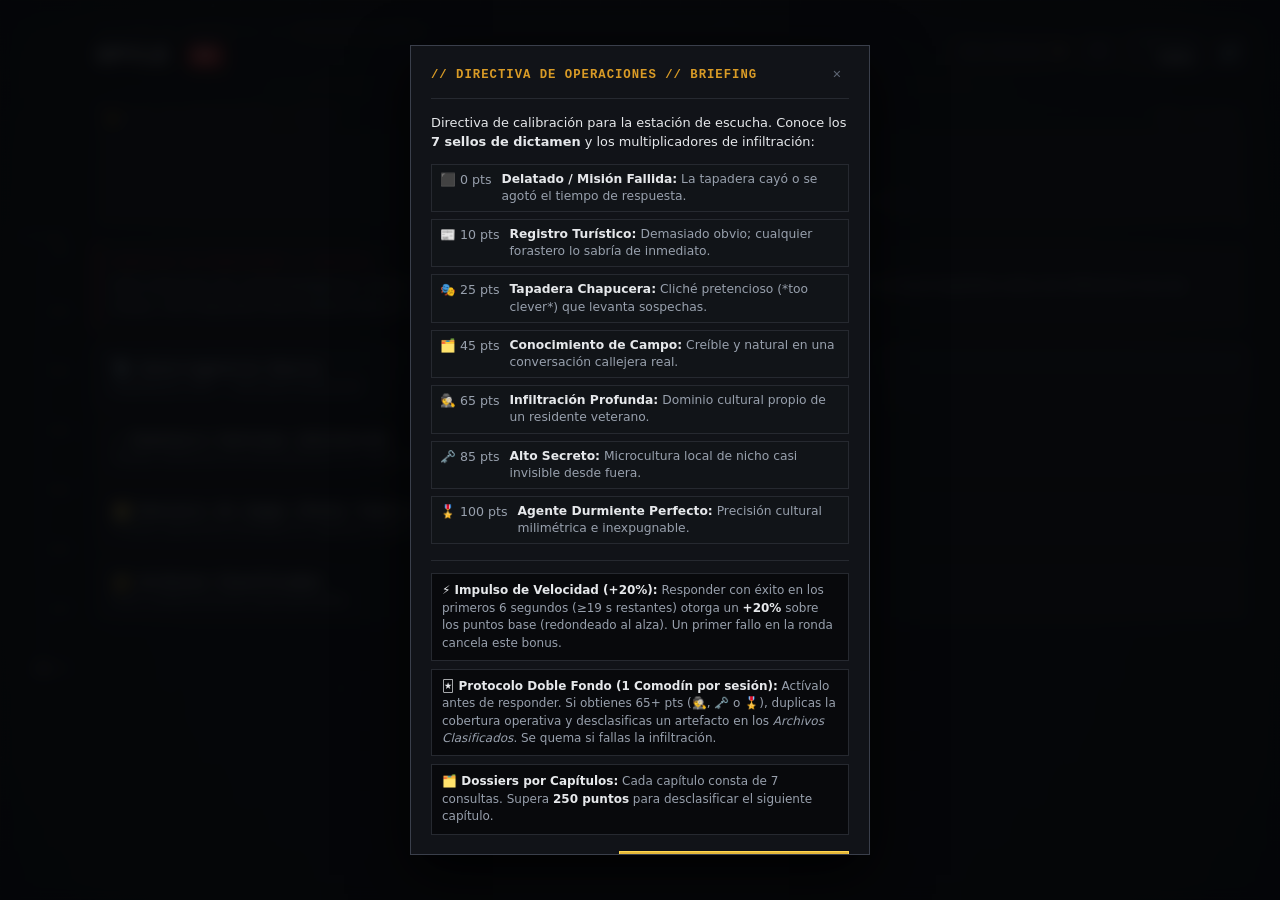
==== commit 9f1b0db8: "Add files via upload" ====
--- a/index.html
+++ b/index.html
@@ -4,8 +4,8 @@
   <meta charset="UTF-8">
   <meta name="viewport" content="width=device-width, initial-scale=1, maximum-scale=1">
   <title>SPYLE</title>
-  <link rel="icon" type="image/png" href="favicon.jpg?v=1.0">
-  <link rel="stylesheet" href="style.css?v=1.0">
+  <link rel="icon" type="image/png" href="favicon.jpg?v=1.1">
+  <link rel="stylesheet" href="style.css?v=1.1">
 </head>
 <body>
   <!-- Canvas de partículas de polvo ambiental de baja intensidad -->
@@ -490,7 +490,7 @@
     <div id="dev-audit-body" class="dev-audit-body"></div>
   </aside>
 
-  <script src="prompts.js?v=1.0" charset="UTF-8"></script>
-  <script src="app.js?v=1.0" charset="UTF-8"></script>
+  <script src="prompts.js?v=1.1" charset="UTF-8"></script>
+  <script src="app.js?v=1.1" charset="UTF-8"></script>
 </body>
 </html>
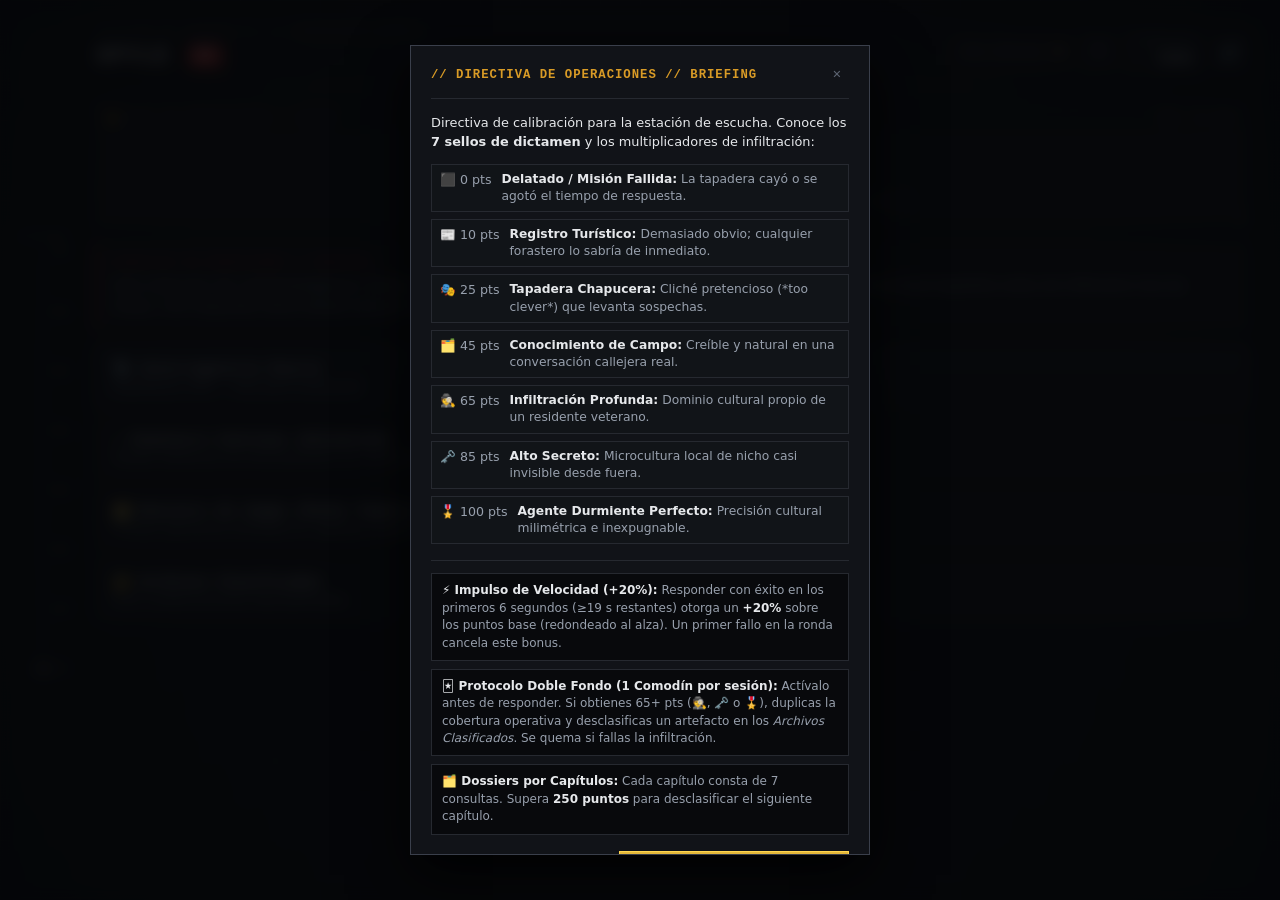
==== commit 7acc5a93: "Add files via upload" ====
--- a/index.html
+++ b/index.html
@@ -4,8 +4,8 @@
   <meta charset="UTF-8">
   <meta name="viewport" content="width=device-width, initial-scale=1, maximum-scale=1">
   <title>SPYLE</title>
-  <link rel="icon" type="image/png" href="favicon.jpg?v=1.1">
-  <link rel="stylesheet" href="style.css?v=1.1">
+  <link rel="icon" type="image/png" href="favicon.jpg?v=1.2">
+  <link rel="stylesheet" href="style.css?v=1.2">
 </head>
 <body>
   <!-- Canvas de partículas de polvo ambiental de baja intensidad -->
@@ -104,9 +104,9 @@
           <span class="btn-main-line">📡 Interrogatorio Diario</span>
           <small id="daily-status"></small>
         </button>
-        <button class="btn big calendar-action-btn calendar-locked" id="btn-calendar" type="button" style="display: none;">
-          <span class="btn-main-line">📅 Archivo Histórico de Misiones</span>
-          <small id="calendar-status">Expedientes desclasificados del calendario</small>
+        <button id="btn-archivo-historico" class="btn big btn-tactico btn-gold calendar-action-btn calendar-locked" type="button" style="display: none;">
+          <span class="btn-main-line">🗓️ ARCHIVO HISTÓRICO // CALENDARIO DE MISIONES [ACCESO CONCEDIDO]</span>
+          <small id="calendar-status">Expedientes desclasificados de inteligencia temporal</small>
         </button>
         <button class="btn big" id="btn-unlimited" type="button">
           <span class="btn-main-line">♾️ Simulacro Continuo (Unlimited)</span>
@@ -132,14 +132,14 @@
 
       <div class="calendar-terminal-panel">
         <div class="calendar-meta-bar">
-          <span class="meta-tag">// REGISTRO DE INTELIGENCIA RETROACTIVO</span>
+          <span class="meta-tag">// REGISTRO DE INTELIGENCIA TEMPORAL · ARCHIVO CLASIFICADO</span>
           <span id="calendar-summary-text" class="meta-info">Expedientes disponibles</span>
         </div>
         <div id="calendar-grid" class="calendar-grid"></div>
       </div>
 
       <div class="final-actions" style="margin-top: 24px;">
-        <button class="btn" type="button" data-goto="menu">← Volver al centro de mando</button>
+        <button class="btn btn-close-archivo" type="button" data-goto="menu">[ ✕ CERRAR ARCHIVO ]</button>
       </div>
     </section>
 
@@ -296,7 +296,10 @@
             </div>
             <div id="result-speed-bonus" class="speed-badge hidden"></div>
             <div id="result-wildcard-note" class="wc-note hidden"></div>
-            <button class="btn primary-action" type="button" id="btn-next">Siguiente consulta ➔</button>
+            <div class="result-actions-group">
+              <button class="btn primary-action" type="button" id="btn-next">Siguiente consulta ➔</button>
+              <button class="btn btn-claim-round hidden" type="button" id="btn-claim-round">[ 📡 RECLAMAR TÉRMINO A CONTRAINTELIGENCIA ]</button>
+            </div>
           </div>
         </div>
 
@@ -449,7 +452,11 @@
         <button id="btn-close-abort" type="button" class="modal-close" aria-label="Cancelar evacuación">✕</button>
       </div>
       <div class="abort-modal-body">
-        <p class="abort-warning-text">// ¿ABORTAR MISIÓN? El progreso no guardado de esta misión se perderá.</p>
+        <p class="abort-warning-text" id="abort-warning-msg">// ¿ABORTAR MISIÓN? El progreso no guardado de esta misión se perderá.</p>
+        <div id="abort-unrecognized-container" class="abort-unrecognized-container hidden">
+          <div class="unrecognized-label">// TÉRMINOS NO RECONOCIDOS DURANTE LA SESIÓN:</div>
+          <div id="abort-unrecognized-items" class="abort-unrecognized-items"></div>
+        </div>
         <div class="abort-actions">
           <button id="btn-confirm-abort" type="button" class="btn btn-abort-confirm">[ CONFIRMAR ]</button>
           <button id="btn-cancel-abort" type="button" class="btn btn-abort-cancel">[ CANCELAR ]</button>
@@ -490,7 +497,7 @@
     <div id="dev-audit-body" class="dev-audit-body"></div>
   </aside>
 
-  <script src="prompts.js?v=1.1" charset="UTF-8"></script>
-  <script src="app.js?v=1.1" charset="UTF-8"></script>
+  <script src="prompts.js?v=1.2" charset="UTF-8"></script>
+  <script src="app.js?v=1.2" charset="UTF-8"></script>
 </body>
 </html>
--- a/style.css
+++ b/style.css
@@ -2983,12 +2983,46 @@
 }
 
 .calendar-action-btn {
-  border-color: rgba(229, 184, 59, 0.35);
-}
-
-.calendar-action-btn:hover {
-  border-color: var(--gold-elite);
-  background: rgba(229, 184, 59, 0.05);
+  border-color: rgba(229, 184, 59, 0.45);
+}
+
+/* Botón táctico dorado para el Archivo Histórico */
+.btn-tactico.btn-gold {
+  background: linear-gradient(135deg, rgba(229, 169, 60, 0.16) 0%, rgba(20, 22, 28, 0.95) 100%);
+  border: 1px solid #e5a93c;
+  color: #fce8a6;
+  box-shadow: 0 0 16px rgba(229, 169, 60, 0.22), inset 0 0 10px rgba(229, 169, 60, 0.08);
+  position: relative;
+  overflow: hidden;
+}
+
+.btn-tactico.btn-gold:hover {
+  border-color: #ffd166;
+  background: linear-gradient(135deg, rgba(229, 169, 60, 0.28) 0%, rgba(26, 28, 36, 0.98) 100%);
+  color: #ffffff;
+  box-shadow: 0 0 24px rgba(229, 169, 60, 0.38), inset 0 0 14px rgba(229, 169, 60, 0.14);
+  transform: translateY(-2px);
+}
+
+.btn-tactico.btn-gold .btn-main-line {
+  font-family: var(--font-mono);
+  font-weight: 800;
+  letter-spacing: 0.06em;
+  color: #ffd875;
+}
+
+.btn-close-archivo {
+  border-color: rgba(229, 169, 60, 0.45);
+  color: #e5a93c;
+  font-family: var(--font-mono);
+  font-weight: 700;
+  letter-spacing: 0.05em;
+}
+
+.btn-close-archivo:hover {
+  background: rgba(229, 169, 60, 0.12);
+  border-color: #ffd166;
+  color: #ffffff;
 }
 
 /* Pantalla de Terminal del Calendario */
@@ -3037,21 +3071,29 @@
   background: var(--bg-elevated);
   border: 1px solid var(--border);
   border-radius: 4px;
-  cursor: pointer;
   text-align: left;
   transition: transform 0.2s ease, border-color 0.2s ease, background 0.2s ease;
   position: relative;
   overflow: hidden;
 }
 
-.calendar-day-card:hover {
-  border-color: var(--gold-elite);
-  background: rgba(229, 184, 59, 0.04);
-  transform: translateY(-2px);
+.calendar-day-card.status-completed {
+  border-left: 3px solid #e5a93c;
+  background: linear-gradient(135deg, rgba(229, 169, 60, 0.05) 0%, rgba(20, 22, 28, 0.7) 100%);
+}
+
+.calendar-day-card.status-pending {
+  border-left: 3px solid var(--border);
+}
+
+.calendar-day-card.status-future {
+  opacity: 0.55;
+  background: rgba(14, 16, 20, 0.5);
+  border-left: 3px solid rgba(255, 255, 255, 0.08);
 }
 
 .calendar-day-card.current-day {
-  border-left: 3px solid var(--gold-elite);
+  box-shadow: 0 0 12px rgba(229, 169, 60, 0.15);
 }
 
 .cal-day-header {
@@ -3094,27 +3136,33 @@
   font-size: 0.7rem;
   font-weight: 700;
   letter-spacing: 0.06em;
-  padding: 2px 7px;
+  padding: 3px 8px;
   border-radius: 2px;
 }
 
 .cal-badge.completed {
-  color: var(--gold-elite);
-  background: var(--gold-soft);
-  border: 1px solid rgba(229, 184, 59, 0.35);
-}
-
-.cal-badge.pending {
+  color: #ffd875;
+  background: rgba(229, 169, 60, 0.16);
+  border: 1px solid rgba(229, 169, 60, 0.45);
+}
+
+.cal-badge.unplayed {
+  color: #ffaa55;
+  background: rgba(255, 170, 85, 0.1);
+  border: 1px solid rgba(255, 170, 85, 0.3);
+}
+
+.cal-badge.future {
   color: var(--fg-muted);
-  background: rgba(255, 255, 255, 0.03);
-  border: 1px solid var(--border);
+  background: rgba(255, 255, 255, 0.04);
+  border: 1px solid rgba(255, 255, 255, 0.1);
 }
 
 .cal-day-score {
   font-family: var(--font-mono);
   font-size: 0.88rem;
   font-weight: 700;
-  color: var(--fg-primary);
+  color: #ffd875;
 }
 
 .cal-day-emojis {
@@ -3129,10 +3177,69 @@
   align-items: center;
   font-family: var(--font-mono);
   font-size: 0.72rem;
-  color: var(--gold-elite);
   margin-top: 4px;
   padding-top: 8px;
   border-top: 1px dashed var(--border);
+}
+
+.cal-btn-action {
+  font-family: var(--font-mono);
+  font-size: 0.72rem;
+  font-weight: 700;
+  letter-spacing: 0.04em;
+  padding: 4px 10px;
+  border-radius: 3px;
+  cursor: pointer;
+  transition: all 0.18s ease;
+}
+
+.cal-btn-action.btn-view {
+  background: rgba(229, 169, 60, 0.14);
+  border: 1px solid #e5a93c;
+  color: #ffd875;
+}
+
+.cal-btn-action.btn-view:hover {
+  background: #e5a93c;
+  color: #0b0c10;
+  box-shadow: 0 0 10px rgba(229, 169, 60, 0.4);
+}
+
+.cal-btn-action.btn-infiltrate {
+  background: rgba(46, 160, 67, 0.14);
+  border: 1px solid #2ea043;
+  color: #69db7c;
+}
+
+.cal-btn-action.btn-infiltrate:hover {
+  background: #2ea043;
+  color: #ffffff;
+  box-shadow: 0 0 10px rgba(46, 160, 67, 0.4);
+}
+
+.cal-btn-action.btn-locked {
+  background: transparent;
+  border: 1px solid transparent;
+  color: var(--fg-muted);
+  cursor: not-allowed;
+}
+
+.achievement-card.op10-unlocked {
+  cursor: pointer;
+}
+
+.achievement-card.op10-unlocked:hover {
+  border-color: #e5a93c !important;
+  box-shadow: 0 0 20px rgba(229, 169, 60, 0.35) !important;
+}
+
+.achievement-card.op10-unlocked .ach-icon {
+  cursor: pointer;
+  transition: transform 0.2s ease;
+}
+
+.achievement-card.op10-unlocked:hover .ach-icon {
+  transform: scale(1.2) rotate(-15deg);
 }
 
 /* ==========================================================================
@@ -3252,3 +3359,94 @@
   background: #f5c44a;
   box-shadow: 0 0 18px rgba(229, 184, 59, 0.45);
 }
+
+
+/* Estilos para el sistema de reclamación en Modo Ilimitado */
+.result-actions-group {
+  display: flex;
+  flex-direction: column;
+  gap: 8px;
+  width: 100%;
+}
+
+.btn-claim-round {
+  width: 100%;
+  padding: 10px 14px;
+  background: rgba(211, 47, 47, 0.12);
+  border: 1px dashed var(--red-classified);
+  color: #ff8a80;
+  font-family: var(--font-mono);
+  font-size: 0.76rem;
+  font-weight: 700;
+  letter-spacing: 0.06em;
+  text-transform: uppercase;
+  cursor: pointer;
+  transition: all 0.2s ease;
+}
+
+.btn-claim-round:hover:not(:disabled) {
+  background: rgba(211, 47, 47, 0.25);
+  border-color: #ef5350;
+  color: #ffffff;
+  box-shadow: 0 0 12px rgba(211, 47, 47, 0.35);
+}
+
+.btn-claim-round.claimed,
+.btn-claim-round:disabled {
+  background: rgba(46, 160, 67, 0.12);
+  border-color: var(--green-ok);
+  border-style: solid;
+  color: #69db7c;
+  cursor: default;
+}
+
+.abort-unrecognized-container {
+  display: flex;
+  flex-direction: column;
+  gap: 8px;
+  padding: 10px 12px;
+  background: rgba(0, 0, 0, 0.4);
+  border: 1px solid var(--border);
+  border-left: 2px solid var(--amber-warn);
+  max-height: 180px;
+  overflow-y: auto;
+}
+
+.abort-unrecognized-items {
+  display: flex;
+  flex-direction: column;
+  gap: 6px;
+}
+
+.abort-unrecognized-row {
+  display: flex;
+  align-items: center;
+  justify-content: space-between;
+  gap: 8px;
+  padding: 5px 8px;
+  background: rgba(255, 255, 255, 0.02);
+  border: 1px solid var(--border);
+  font-family: var(--font-mono);
+  font-size: 0.74rem;
+}
+
+.abort-unrec-info {
+  display: flex;
+  flex-direction: column;
+  gap: 2px;
+  overflow: hidden;
+}
+
+.abort-unrec-prompt {
+  font-size: 0.65rem;
+  color: var(--fg-muted);
+  white-space: nowrap;
+  overflow: hidden;
+  text-overflow: ellipsis;
+}
+
+.abort-unrec-word {
+  color: #ff8a80;
+  font-weight: 700;
+  word-break: break-word;
+}
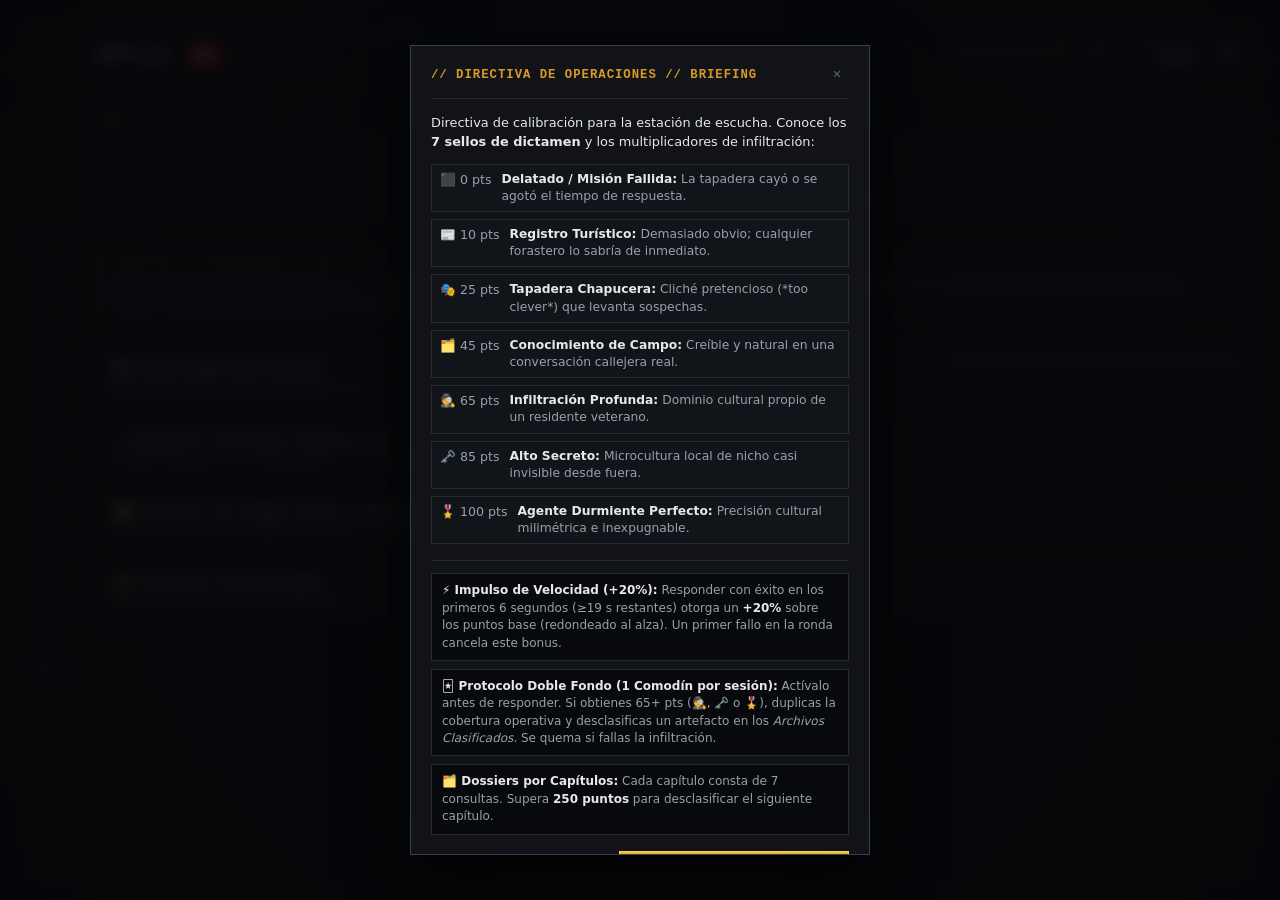
==== commit 92c17ca1: "Add files via upload" ====
--- a/index.html
+++ b/index.html
@@ -40,7 +40,7 @@
 
   <!-- Notificación táctica flotante de condecoración / archivo clasificado -->
   <div id="unlock-toast" class="unlock-toast hidden" role="status" aria-live="polite">
-    <div class="toast-kicker">// ARCHIVO CLASIFICADO DESBLOQUEADO</div>
+    <div class="toast-kicker" id="toast-kicker">// ARCHIVO CLASIFICADO DESBLOQUEADO</div>
     <div class="toast-content">
       <span class="toast-icon" id="toast-icon">🎖️</span>
       <div class="toast-body">
@@ -494,6 +494,43 @@
       <button id="btn-close-dev-audit" type="button" class="modal-close" aria-label="Cerrar">✕</button>
     </div>
     <div id="dev-audit-summary" class="dev-audit-summary"></div>
+    <div id="dev-audit-toolbar" class="dev-audit-toolbar">
+      <div class="dev-audit-control-group">
+        <label for="audit-sort" class="audit-label">ORDEN:</label>
+        <select id="audit-sort" class="audit-select" aria-label="Ordenar expedientes">
+          <option value="dia-asc">Día (01 ➔ 19)</option>
+          <option value="dia-desc">Día (19 ➔ 01)</option>
+          <option value="palabras-desc">Palabras (Mayor ➔ Menor)</option>
+          <option value="palabras-asc">Palabras (Menor ➔ Mayor)</option>
+          <option value="alfa-asc">Título (A ➔ Z)</option>
+          <option value="alfa-desc">Título (Z ➔ A)</option>
+          <option value="tematica">Dossier / Temática</option>
+        </select>
+      </div>
+      <div class="dev-audit-control-group">
+        <label for="audit-density" class="audit-label">DENSIDAD:</label>
+        <select id="audit-density" class="audit-select" aria-label="Filtrar por rango de densidad">
+          <option value="todas">Todas (133)</option>
+          <option value="completas">🟢 Completas (> 130)</option>
+          <option value="medias">🟡 Intermedias (100 - 130)</option>
+          <option value="bajas">🔴 Bajas (1 - 99)</option>
+          <option value="vacias">⚪ Vacías (0 palabras)</option>
+        </select>
+      </div>
+      <div class="dev-audit-control-group">
+        <label for="audit-theme" class="audit-label">DOSSIER:</label>
+        <select id="audit-theme" class="audit-select" aria-label="Filtrar por temática">
+          <option value="todas">Todos los Dossieres</option>
+          <option value="pel">🎬 Películas (pel-)</option>
+          <option value="dep">⚽ Deportes (dep-)</option>
+          <option value="geo">🌍 Geografía (geo-)</option>
+          <option value="mus">🎵 Música (mus-)</option>
+          <option value="pal">📖 Palabras y Lenguaje (pal-)</option>
+          <option value="gen">🗂️ General / Miscelánea (gen-)</option>
+        </select>
+      </div>
+    </div>
+    <div id="dev-audit-counter" class="dev-audit-counter">Mostrando: 133/133 expedientes</div>
     <div id="dev-audit-body" class="dev-audit-body"></div>
   </aside>
 
--- a/style.css
+++ b/style.css
@@ -1012,7 +1012,9 @@
   flex-direction: column;
   gap: 8px;
   position: relative;
-  transition: border-color 0.2s ease, box-shadow 0.2s ease, transform 0.15s ease;
+  transition: transform 0.2s cubic-bezier(0.16, 1, 0.3, 1), border-color 0.2s ease, box-shadow 0.2s ease;
+  cursor: pointer;
+  will-change: transform, box-shadow, border-color;
   border-radius: 2px;
 }
 
@@ -1053,6 +1055,26 @@
   color: var(--red-classified);
   text-transform: uppercase;
   font-weight: 700;
+  display: flex;
+  align-items: center;
+  gap: 6px;
+}
+
+.ach-multiplier-badge {
+  display: inline-flex;
+  align-items: center;
+  justify-content: center;
+  padding: 1px 6px;
+  font-family: var(--font-mono);
+  font-size: 0.65rem;
+  font-weight: 800;
+  color: #ffd700;
+  background: rgba(255, 215, 0, 0.16);
+  border: 1px solid rgba(255, 215, 0, 0.5);
+  border-radius: 3px;
+  letter-spacing: 0.05em;
+  text-shadow: 0 0 8px rgba(255, 215, 0, 0.6);
+  box-shadow: 0 0 10px rgba(255, 215, 0, 0.15);
 }
 
 .achievement-card.locked .ach-code {
@@ -2902,7 +2924,7 @@
   position: fixed;
   top: 12px;
   right: 12px;
-  width: min(460px, calc(100vw - 24px));
+  width: min(560px, calc(100vw - 24px));
   max-height: calc(100vh - 24px);
   display: flex;
   flex-direction: column;
@@ -2931,6 +2953,78 @@
   font-size: 0.7rem;
   color: var(--fg-secondary);
   border-bottom: 1px solid var(--border);
+}
+
+/* Barra de herramientas superior del Auditor de Densidad */
+.dev-audit-toolbar {
+  display: flex;
+  flex-wrap: wrap;
+  gap: 8px;
+  padding: 8px 12px;
+  background: rgba(14, 16, 22, 0.95);
+  border-bottom: 1px solid var(--border);
+}
+
+.dev-audit-control-group {
+  display: flex;
+  flex-direction: column;
+  gap: 3px;
+  flex: 1 1 140px;
+}
+
+.audit-label {
+  font-family: var(--font-mono);
+  font-size: 0.64rem;
+  font-weight: 700;
+  letter-spacing: 0.08em;
+  color: var(--gold-elite, #e5a93c);
+  text-transform: uppercase;
+}
+
+.audit-select {
+  width: 100%;
+  background: #11141a;
+  border: 1px solid #2d3748;
+  color: #cbd5e1;
+  font-family: var(--font-mono, monospace);
+  font-size: 0.74rem;
+  padding: 4px 6px;
+  border-radius: 4px;
+  outline: none;
+  cursor: pointer;
+  transition: border-color 0.18s ease, box-shadow 0.18s ease, color 0.18s ease, background 0.18s ease;
+}
+
+.audit-select:hover {
+  border-color: var(--gold-elite, #e5a93c);
+  color: #f8fafc;
+  background: #151821;
+}
+
+.audit-select:focus {
+  border-color: var(--gold-elite, #e5a93c);
+  box-shadow: 0 0 8px rgba(229, 169, 60, 0.35);
+  color: #ffffff;
+}
+
+.audit-select option {
+  background: #11141a;
+  color: #cbd5e1;
+  font-family: var(--font-mono, monospace);
+  padding: 4px;
+}
+
+.dev-audit-counter {
+  padding: 5px 12px;
+  font-family: var(--font-mono);
+  font-size: 0.68rem;
+  letter-spacing: 0.06em;
+  color: var(--gold-elite, #e5a93c);
+  background: rgba(229, 169, 60, 0.06);
+  border-bottom: 1px dashed var(--border);
+  display: flex;
+  align-items: center;
+  justify-content: space-between;
 }
 
 .dev-audit-body {
@@ -3072,7 +3166,9 @@
   border: 1px solid var(--border);
   border-radius: 4px;
   text-align: left;
-  transition: transform 0.2s ease, border-color 0.2s ease, background 0.2s ease;
+  transition: transform 0.22s cubic-bezier(0.16, 1, 0.3, 1), border-color 0.2s ease, box-shadow 0.2s ease, background 0.2s ease;
+  cursor: pointer;
+  will-change: transform, box-shadow;
   position: relative;
   overflow: hidden;
 }
@@ -3450,3 +3546,244 @@
   font-weight: 700;
   word-break: break-word;
 }
+
+
+/* ==========================================================================
+   SISTEMA DE MICROINTERACCIONES TÁCTICAS (:HOVER) Y REACTIVIDAD FLUIDA (60 FPS)
+   ========================================================================== */
+
+/* --- 1. Reactividad Dinámica de Emojis e Iconos Tácticos --- */
+.round-emoji,
+.tactical-icon,
+.ach-icon,
+.icono-condecoracion,
+.key-icon,
+.toast-icon,
+.stamp-icon,
+.icon-btn,
+.btn-main-line > span.emoji,
+.cal-emoji-item,
+.unrec-item-icon {
+  display: inline-block;
+  transform-origin: center;
+  transition: transform 0.22s cubic-bezier(0.34, 1.56, 0.64, 1), filter 0.22s ease;
+  will-change: transform, filter;
+}
+
+/* Escalado elástico suave y resplandor táctico sutil */
+.round-emoji:hover,
+.tactical-icon:hover,
+.ach-icon:hover,
+.icono-condecoracion:hover,
+.toast-icon:hover,
+.stamp-icon:hover {
+  transform: scale(1.28) rotate(-4deg);
+  filter: drop-shadow(0 0 6px rgba(229, 169, 60, 0.75));
+}
+
+/* Destello dorado especial para llaves 🔑, medallas 🎖️ o iconos con clase gold */
+.gold-emoji:hover,
+.gold-icon:hover,
+.key-icon:hover,
+.round-emoji.gold-emoji:hover,
+.tactical-icon.gold-icon:hover,
+.ach-icon:hover {
+  filter: drop-shadow(0 0 8px rgba(255, 215, 0, 0.92));
+}
+
+/* --- 2. Restauración de Hover en Condecoraciones (Desclasificadas y Bloqueadas) --- */
+.achievement-card,
+.tarjeta-condecoracion {
+  cursor: pointer;
+  transition: transform 0.2s cubic-bezier(0.16, 1, 0.3, 1), border-color 0.2s ease, box-shadow 0.2s ease, opacity 0.2s ease;
+}
+
+.achievement-card:hover,
+.tarjeta-condecoracion:hover {
+  transform: translateY(-3px) scale(1.01);
+}
+
+/* Tarjetas desclasificadas / desbloqueadas */
+.achievement-card.unlocked:hover,
+.achievement-card.desclasificado:hover,
+.achievement-card.condecoracion-desbloqueada:hover,
+.tarjeta-condecoracion.desclasificado:hover,
+.tarjeta-condecoracion.condecoracion-desbloqueada:hover {
+  border-color: #e5a93c !important;
+  box-shadow: 0 6px 20px rgba(229, 169, 60, 0.25), inset 0 0 15px rgba(229, 169, 60, 0.08) !important;
+}
+
+/* Tarjetas bloqueadas / clasificadas */
+.achievement-card.locked:hover,
+.tarjeta-condecoracion.locked:hover,
+.tarjeta-condecoracion.clasificado:hover {
+  border-color: rgba(255, 255, 255, 0.22);
+  box-shadow: 0 4px 16px rgba(0, 0, 0, 0.55), inset 0 0 10px rgba(255, 255, 255, 0.02);
+  opacity: 0.92;
+}
+
+/* Animación de la insignia / icono superior en hover */
+.achievement-card:hover .ach-icon,
+.achievement-card:hover .icono-condecoracion,
+.achievement-card:hover .key-icon,
+.tarjeta-condecoracion:hover .ach-icon,
+.tarjeta-condecoracion:hover .icono-condecoracion,
+.tarjeta-condecoracion:hover .key-icon {
+  transform: scale(1.25) rotate(8deg);
+  transition: transform 0.25s cubic-bezier(0.34, 1.56, 0.64, 1), filter 0.25s ease;
+  filter: drop-shadow(0 0 8px rgba(229, 169, 60, 0.8));
+}
+
+/* --- 3. Animación en Tarjetas del Archivo Histórico y Expedientes --- */
+.calendar-day-card,
+.card-dia {
+  transition: transform 0.22s cubic-bezier(0.16, 1, 0.3, 1), border-color 0.2s ease, box-shadow 0.2s ease, background 0.2s ease;
+}
+
+.calendar-day-card:hover:not(.status-future),
+.card-dia:hover:not(.status-future) {
+  transform: translateY(-4px);
+  border-color: rgba(229, 169, 60, 0.65);
+  box-shadow: 0 8px 24px rgba(0, 0, 0, 0.6), 0 0 12px rgba(229, 169, 60, 0.2);
+}
+
+.calendar-day-card.status-completed:hover,
+.card-dia.status-completed:hover {
+  border-color: #e5a93c !important;
+  box-shadow: 0 8px 24px rgba(0, 0, 0, 0.65), 0 0 16px rgba(229, 169, 60, 0.28), inset 0 0 12px rgba(229, 169, 60, 0.05);
+}
+
+.calendar-day-card.status-pending:hover,
+.card-dia.status-pending:hover {
+  border-color: rgba(255, 170, 85, 0.65);
+  box-shadow: 0 8px 24px rgba(0, 0, 0, 0.6), 0 0 12px rgba(255, 170, 85, 0.22);
+}
+
+/* Fila de 7 iconos de ronda con rebote táctico individual */
+.cal-day-emojis,
+#final-emojis {
+  display: flex;
+  align-items: center;
+  gap: 3px;
+  min-height: 1.4em;
+}
+
+.cal-day-emojis:hover .round-emoji,
+#final-emojis:hover .round-emoji {
+  opacity: 0.85;
+}
+
+.cal-day-emojis .round-emoji,
+#final-emojis .round-emoji {
+  display: inline-flex;
+  align-items: center;
+  justify-content: center;
+  font-size: 1.05rem;
+  padding: 1px 2px;
+  cursor: pointer;
+  user-select: none;
+  transform-origin: center;
+  transition: transform 0.22s cubic-bezier(0.34, 1.56, 0.64, 1), filter 0.22s ease, opacity 0.2s ease;
+  will-change: transform, filter;
+}
+
+.cal-day-emojis .round-emoji:hover,
+#final-emojis .round-emoji:hover {
+  opacity: 1 !important;
+  transform: scale(1.35) translateY(-2px);
+  filter: drop-shadow(0 0 6px rgba(229, 169, 60, 0.8));
+  z-index: 5;
+}
+
+.cal-day-emojis .round-emoji.gold-emoji:hover,
+#final-emojis .round-emoji.gold-emoji:hover {
+  filter: drop-shadow(0 0 8px rgba(255, 215, 0, 0.95));
+}
+
+/* --- 4. Botones, Chips y Badges Tácticos --- */
+.cal-btn-action,
+.btn-claim-inline,
+.btn-claim-round,
+.btn-claim-submit,
+.btn-tactico,
+.btn.primary-action,
+.btn.big {
+  transition: transform 0.18s cubic-bezier(0.16, 1, 0.3, 1), border-color 0.18s ease, box-shadow 0.18s ease, filter 0.18s ease, background 0.18s ease, color 0.18s ease;
+  will-change: transform, box-shadow;
+}
+
+.cal-btn-action:hover:not(:disabled),
+.btn-claim-inline:hover:not(:disabled),
+.btn-claim-round:hover:not(:disabled),
+.btn-tactico:hover:not(:disabled),
+.btn.primary-action:hover:not(:disabled),
+.btn.big:hover:not(:disabled) {
+  transform: translateY(-1px) scale(1.02);
+  filter: brightness(1.12);
+}
+
+.cal-btn-action.btn-view:hover {
+  background: #e5a93c !important;
+  color: #0b0c10 !important;
+  border-color: #ffd875 !important;
+  box-shadow: 0 0 14px rgba(229, 169, 60, 0.6), 0 2px 8px rgba(0, 0, 0, 0.4) !important;
+}
+
+.cal-btn-action.btn-infiltrate:hover {
+  background: #2ea043 !important;
+  color: #ffffff !important;
+  border-color: #69db7c !important;
+  box-shadow: 0 0 14px rgba(46, 160, 67, 0.6), 0 2px 8px rgba(0, 0, 0, 0.4) !important;
+}
+
+.btn-claim-inline:hover:not(:disabled) {
+  background: rgba(229, 169, 60, 0.22) !important;
+  border-color: #e5a93c !important;
+  color: #ffd875 !important;
+  box-shadow: 0 0 12px rgba(229, 169, 60, 0.38) !important;
+}
+
+.btn-claim-inline.claimed,
+.btn-claim-inline:disabled {
+  transition: transform 0.18s ease, opacity 0.18s ease;
+}
+.btn-claim-inline.claimed:hover {
+  transform: translateY(-1px) scale(1.01);
+  box-shadow: 0 0 8px rgba(46, 160, 67, 0.35);
+}
+
+/* Puntos totales, badges y sellos con iluminación perimetral sutil */
+.cal-badge,
+.ach-status-badge,
+.cal-day-score,
+.judge-seal,
+.side-telemetry-box,
+.ach-multiplier-badge,
+.unrecognized-chip {
+  transition: transform 0.2s cubic-bezier(0.16, 1, 0.3, 1), box-shadow 0.2s ease, filter 0.2s ease, border-color 0.2s ease;
+  will-change: transform, box-shadow;
+}
+
+.cal-badge:hover,
+.ach-status-badge:hover,
+.ach-multiplier-badge:hover {
+  transform: scale(1.05);
+  box-shadow: 0 0 10px rgba(229, 169, 60, 0.45);
+  filter: brightness(1.15);
+}
+
+.cal-badge.completed:hover {
+  box-shadow: 0 0 12px rgba(229, 169, 60, 0.5);
+  border-color: #e5a93c;
+}
+
+.cal-day-score:hover {
+  transform: scale(1.08);
+  text-shadow: 0 0 10px rgba(255, 216, 117, 0.6);
+  display: inline-block;
+}
+
+.judge-seal:hover {
+  transform: scale(1.015);
+  box-shadow: 0 0 20px rgba(229, 169, 60, 0.25), inset 0 0 14px rgba(229, 169, 60, 0.08);
+}
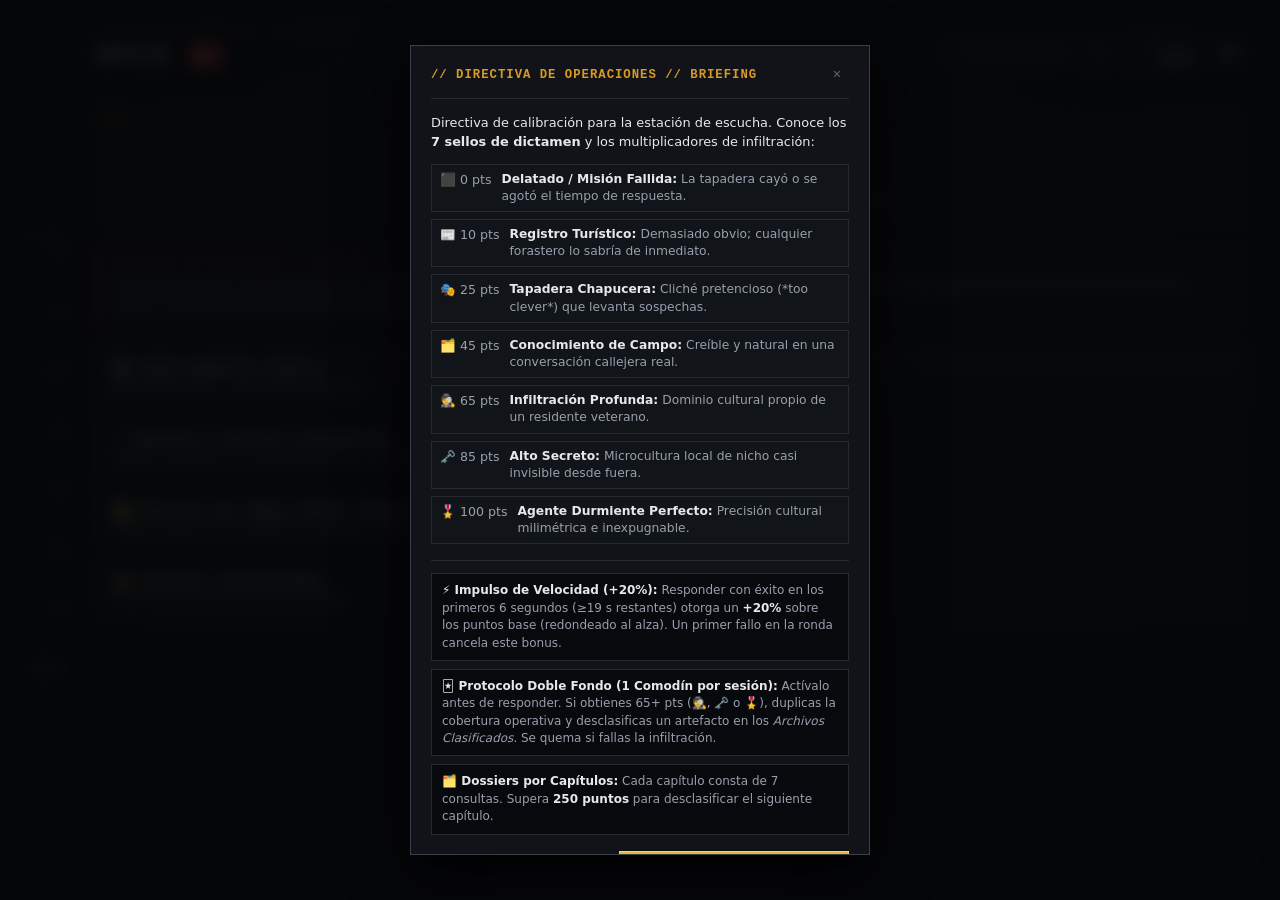
==== commit 4c2fc760: "feat: Spyle v2.0 - 200 categorias activas (>=281 palabras), 30 misiones diarias y CLI spyle_tool" ====
--- a/index.html
+++ b/index.html
@@ -1,540 +1,541 @@
-<!DOCTYPE html>
-<html lang="es">
-<head>
-  <meta charset="UTF-8">
-  <meta name="viewport" content="width=device-width, initial-scale=1, maximum-scale=1">
-  <title>SPYLE</title>
-  <link rel="icon" type="image/png" href="favicon.jpg?v=1.2">
-  <link rel="stylesheet" href="style.css?v=1.2">
-</head>
-<body>
-  <!-- Canvas de partículas de polvo ambiental de baja intensidad -->
-  <canvas id="ambient-canvas" class="ambient-canvas" aria-hidden="true"></canvas>
-
-  <!-- Capa atmosférica táctica (retícula de coordenadas militar + scanlines + viñeta CRT) -->
-  <div class="tactical-backdrop" aria-hidden="true"></div>
-  <div class="tactical-scanlines" aria-hidden="true"></div>
-  <div class="tactical-vignette" aria-hidden="true"></div>
-
-  <!-- Telemetría lateral de Aptitud de Infiltración (0 a 700 pts) -->
-  <aside id="depth-gauge" aria-label="Escala de aptitud de infiltración">
-    <div class="gauge-title">APTITUD</div>
-    <div class="gauge-track">
-      <div class="gauge-ruler">
-        <span class="depth-mark" style="bottom: 0%">000</span>
-        <span class="depth-mark" style="bottom: 14.28%">100</span>
-        <span class="depth-mark" style="bottom: 28.57%">200</span>
-        <span class="depth-mark" style="bottom: 42.85%">300</span>
-        <span class="depth-mark" style="bottom: 57.14%">400</span>
-        <span class="depth-mark" style="bottom: 71.42%">500</span>
-        <span class="depth-mark" style="bottom: 85.71%">600</span>
-        <span class="depth-mark" style="bottom: 100%">700</span>
-      </div>
-      <div id="depthfill"></div>
-      <div id="depth-sub">
-        <div class="sub-marker"></div>
-        <div class="sub-label" id="gauge-label">0 pts</div>
-      </div>
-    </div>
-  </aside>
-
-  <!-- Notificación táctica flotante de condecoración / archivo clasificado -->
-  <div id="unlock-toast" class="unlock-toast hidden" role="status" aria-live="polite">
-    <div class="toast-kicker" id="toast-kicker">// ARCHIVO CLASIFICADO DESBLOQUEADO</div>
-    <div class="toast-content">
-      <span class="toast-icon" id="toast-icon">🎖️</span>
-      <div class="toast-body">
-        <b id="toast-title">CONDECORACIÓN: DOBLE AGENTE DURMIENTE</b>
-        <span id="toast-desc">Mérito confidencial incorporado a la Cámara de Archivos</span>
-      </div>
-    </div>
-  </div>
-
-  <main id="app">
-    <header class="dossier-header">
-      <div class="brand-block">
-        <span class="station-tag">ESTACIÓN DE ESCUCHA K-7 // CONTRAINTELIGENCIA</span>
-        <h1>SPYLE <span>ES</span></h1>
-      </div>
-      <div class="header-right">
-        <button id="btn-header-calendar" class="icon-btn btn-header-calendar calendar-locked" type="button" title="Archivo Histórico de Misiones" aria-label="Archivo de Misiones" style="display: none;">📅</button>
-        <div class="marcador-total-pill" title="Expediente total: puntuación acumulada">
-          <span class="marcador-kicker">PTS TOTALES:</span>
-          <span id="marcador-puntos-totales" class="marcador-num">0</span>
-        </div>
-        <button id="btn-help" class="icon-btn btn-briefing-help" type="button" title="Consultar Directiva de Operaciones // Briefing" aria-label="Directiva de Operaciones // Briefing">?</button>
-        <div class="telemetry-pill" title="Índice de Cobertura Operativa acumulada">
-          <span class="telemetry-kicker">COBERTURA</span>
-          <span id="depthtext">0000</span>
-        </div>
-        <button id="btn-mute" class="icon-btn" type="button" title="Activar/Silenciar audio de terminal" aria-label="Sonido">🔊</button>
-      </div>
-    </header>
-
-    <!-- JUEZ VISUAL: Sello / Indicador de Dictamen de Inteligencia -->
-    <div class="seal-wrap" id="judge-seal" data-state="idle" role="region" aria-label="Dictamen de Contrainteligencia">
-      <div class="seal-meta-bar">
-        <span class="seal-led-group">
-          <span class="seal-led"></span>
-          <span id="seal-channel">CANAL DE VERIFICACIÓN // ACTIVO</span>
-        </span>
-        <span class="seal-serial" id="seal-serial">REF: K7-000</span>
-      </div>
-
-      <div class="seal-viewport">
-        <button type="button" class="stamp-frame stamp-frame-btn" id="stamp-frame" title="Volver al Cuartel General / Menú de Inicio" aria-label="Volver al Cuartel General / Menú de Inicio">
-          <span class="stamp-icon" id="stamp-icon">🗂️</span>
-          <span class="stamp-verdict" id="stamp-verdict">[ EN ESPERA DE INTERROGATORIO ]</span>
-        </button>
-        <div class="seal-subtext" id="seal-subtext">Evalúe las referencias locales del agente antes de autorizar su despliegue.</div>
-      </div>
-    </div>
-
-    <!-- MENÚ PRINCIPAL -->
-    <section id="screen-menu" class="screen active">
-      <div class="briefing-box">
-        <div class="briefing-header">DIRECTIVA DE OPERACIONES // BRIEFING</div>
-        <p class="lead">
-          Eres instructor de contrainteligencia. Evalúa a agentes durmientes en <b>7 consultas de 25 segundos</b> sobre cultura local española antes de infiltrarlos tras las líneas. Una respuesta obvia delata manual de turista; un cliché forzado quema la tapadera.
-        </p>
-      </div>
-
-      <div class="menu-actions">
-        <button class="btn big primary-action" id="btn-daily" type="button">
-          <span class="btn-main-line">📡 Interrogatorio Diario</span>
-          <small id="daily-status"></small>
-        </button>
-        <button id="btn-archivo-historico" class="btn big btn-tactico btn-gold calendar-action-btn calendar-locked" type="button" style="display: none;">
-          <span class="btn-main-line">🗓️ ARCHIVO HISTÓRICO // CALENDARIO DE MISIONES [ACCESO CONCEDIDO]</span>
-          <small id="calendar-status">Expedientes desclasificados de inteligencia temporal</small>
-        </button>
-        <button class="btn big" id="btn-unlimited" type="button">
-          <span class="btn-main-line">♾️ Simulacro Continuo (Unlimited)</span>
-          <small>Tandas aleatorias de entrenamiento sin restricción diaria</small>
-        </button>
-        <button class="btn big" id="btn-packs" type="button">
-          <span class="btn-main-line">🗂️ Dossiers de Campo (Packs Temáticos)</span>
-          <small>5 áreas operativas divididas en capítulos desbloqueables</small>
-        </button>
-        <button class="btn big" id="btn-bestiary" type="button">
-          <span class="btn-main-line">🔐 Archivos Clasificados</span>
-          <small id="bestiary-status"></small>
-        </button>
-      </div>
-    </section>
-
-    <!-- CALENDARIO / ARCHIVO HISTÓRICO DE MISIONES -->
-    <section id="screen-calendar" class="screen">
-      <div class="section-head">
-        <h2>📅 Archivo Histórico de Misiones</h2>
-        <p class="muted">Terminal de expedientes desclasificados. Revisa, juega o vuelve a evaluar cualquier misión del calendario operativo.</p>
-      </div>
-
-      <div class="calendar-terminal-panel">
-        <div class="calendar-meta-bar">
-          <span class="meta-tag">// REGISTRO DE INTELIGENCIA TEMPORAL · ARCHIVO CLASIFICADO</span>
-          <span id="calendar-summary-text" class="meta-info">Expedientes disponibles</span>
-        </div>
-        <div id="calendar-grid" class="calendar-grid"></div>
-      </div>
-
-      <div class="final-actions" style="margin-top: 24px;">
-        <button class="btn btn-close-archivo" type="button" data-goto="menu">[ ✕ CERRAR ARCHIVO ]</button>
-      </div>
-    </section>
-
-    <!-- PACKS TEMÁTICOS (DOSSIERS) -->
-    <section id="screen-packs" class="screen">
-      <div class="section-head">
-        <h2>Dossiers de Campo</h2>
-        <p class="muted">Selecciona una división temática para inspeccionar sus capítulos operativos:</p>
-      </div>
-      <div id="pack-list"></div>
-      <button class="btn" type="button" data-goto="menu">← Volver al centro de mando</button>
-    </section>
-
-    <!-- CAPÍTULOS DE UN PACK -->
-    <section id="screen-chapters" class="screen">
-      <div class="section-head">
-        <h2 id="pack-title">Capítulos Operativos</h2>
-        <p class="muted">7 consultas exactas por capítulo. Se requieren 250+ puntos de aptitud para desclasificar el siguiente nivel.</p>
-      </div>
-      <div id="chapter-list"></div>
-      <button class="btn" type="button" id="btn-back-packs">← Volver a Dossiers</button>
-    </section>
-
-    <!-- ARCHIVOS CLASIFICADOS (CÁMARA DE CONDECORACIONES TÁCTICAS) -->
-    <section id="screen-bestiary" class="screen">
-      <div class="section-head">
-        <h2>🔐 Cámara de Archivos Clasificados</h2>
-        <p class="muted">Condecoraciones tácticas y expedientes confidenciales desclasificados mediante desempeño operativo estricto en el terreno.</p>
-        <div class="archives-counter-bar">
-          <span class="archives-counter-badge" id="archives-counter">ARCHIVOS DESCLASIFICADOS: [0 / 10]</span>
-        </div>
-      </div>
-      <div id="bestiary-list" class="achievements-grid"></div>
-      <button class="btn" type="button" data-goto="menu">← Volver al centro de mando</button>
-    </section>
-
-    <!-- PANTALLA DE JUEGO / INTERROGATORIO (Layout Responsivo Táctico) -->
-    <section id="screen-game" class="screen">
-      <!-- HUD unificado (visible en móvil y desktop) -->
-      <div class="hud">
-        <span class="hud-cell"><small>CONSULTA</small> <b id="round-label">1/7</b></span>
-        <span class="hud-cell hud-center" id="mode-label"></span>
-        <span class="hud-cell hud-right"><small>APTITUD</small> <b id="score-label">0 pts</b></span>
-      </div>
-
-      <!-- Panel Tripartito Desktop / Disposición Vertical Móvil -->
-      <div class="game-tripartite-layout">
-        <!-- COLUMNA IZQUIERDA: Telemetría de Misión -->
-        <aside class="panel-telemetry" aria-label="Telemetría de la misión">
-          <div class="panel-box">
-            <div class="panel-box-header">// TELEMETRÍA DE MISIÓN</div>
-
-            <!-- Registro de fecha y estación -->
-            <div class="telemetry-block">
-              <div class="t-label">REGISTRO DE MISIÓN</div>
-              <div class="t-value" id="side-mission-date">EXPEDIENTE --</div>
-              <div class="t-sub" id="side-station-id">ESTACIÓN K-7 // ACTIVA</div>
-            </div>
-
-            <!-- Estado de la red / cifrado -->
-            <div class="telemetry-block">
-              <div class="t-label">ESTADO DE LA RED</div>
-              <div class="net-status-row">
-                <span class="net-led" id="net-led"></span>
-                <span class="net-label" id="net-label">EN LÍNEA // CIFRADO AES-256</span>
-              </div>
-            </div>
-
-            <!-- Medidor en vivo del Speed Bonus con indicador luminoso -->
-            <div class="telemetry-block">
-              <div class="t-label">IMPULSO DE VELOCIDAD</div>
-              <div class="speed-meter-box" id="side-speed-box">
-                <div class="speed-led-row">
-                  <span class="speed-led" id="side-speed-led"></span>
-                  <span class="speed-led-text" id="side-speed-text">⚡ +20% VELOCIDAD</span>
-                </div>
-                <div class="speed-bar-track">
-                  <div class="speed-bar-fill" id="side-speed-bar"></div>
-                </div>
-                <div class="speed-sub" id="side-speed-sub">Ventana de tiro: 6s iniciales (&ge;19s)</div>
-              </div>
-            </div>
-
-            <!-- Estado del comodín Wildcard (Protocolo Doble Fondo) -->
-            <div class="telemetry-block">
-              <div class="t-label">ESTADO DEL COMODÍN</div>
-              <div class="side-wildcard-display" id="side-wildcard-display">
-                <span class="side-wc-icon">🃏</span>
-                <span class="side-wc-state" id="side-wc-state">Disponible</span>
-              </div>
-            </div>
-          </div>
-        </aside>
-
-        <!-- COLUMNA CENTRAL: Área de Interrogatorio Activa -->
-        <div class="panel-interrogation">
-          <!-- Interruptor de Comodín (Protocolo Doble Fondo) -->
-          <div class="wildcard-wrapper">
-            <button id="btn-wildcard" type="button" class="btn-wildcard" title="Activa antes de responder para duplicar cobertura y desclasificar archivo si obtienes 65+ pts">
-              <span class="wc-indicator"></span>
-              <span class="wc-icon">🃏</span>
-              <span id="wc-label">Protocolo Doble Fondo: Disponible</span>
-            </button>
-          </div>
-
-          <!-- Temporizador táctico circular perimetral de 25s (Desktop/Tablet) + barra lineal compatible -->
-          <div class="timer-wrapper">
-            <div class="circular-timer-box" aria-label="Temporizador circular de 25 segundos">
-              <svg class="circular-timer-svg" viewBox="0 0 120 120" role="img" aria-hidden="true">
-                <circle class="c-timer-track" cx="60" cy="60" r="54" />
-                <circle class="c-timer-speed-arc" cx="60" cy="60" r="54" />
-                <circle id="c-timer-progress" class="c-timer-progress" cx="60" cy="60" r="54" />
-              </svg>
-              <div class="circular-timer-content">
-                <span id="circular-timer-text" class="c-timer-time">25s</span>
-                <span id="circular-timer-sub" class="c-timer-sub">RESTANTE</span>
-              </div>
-            </div>
-
-            <!-- Temporizador lineal complementario / móvil -->
-            <div class="timer" aria-label="Tiempo restante">
-              <div id="timer-fill"></div>
-              <div id="timer-speed-marker" class="timer-speed-marker" title="Umbral de bonificación de velocidad (19s)"></div>
-              <span id="speed-live-indicator" class="speed-live-indicator">⚡ +20% VELOCIDAD</span>
-              <span id="timer-text">25s</span>
-            </div>
-          </div>
-
-          <!-- Consulta del recluta (Prompt clasificado) -->
-          <div class="prompt-container">
-            <div class="prompt-kicker">CONSULTA DEL AGENTE EN CAMPO //</div>
-            <div id="prompt-text" class="prompt"></div>
-          </div>
-
-          <!-- Entrada de terminal -->
-          <form id="answer-form" autocomplete="off">
-            <div id="terminal-input-wrap" class="terminal-input-wrap">
-              <span class="terminal-chevron" aria-hidden="true">&gt;</span>
-              <input id="answer-input" type="text" maxlength="60" placeholder="Transmitir referencia cultural…" autocomplete="off" autocapitalize="none" autocorrect="off" spellcheck="false" inputmode="text" enterkeyhint="send">
-            </div>
-            <button class="btn btn-transmit" type="submit" id="btn-submit">Transmitir</button>
-          </form>
-          <div id="attempt-feedback" class="attempt-feedback hidden" role="status" aria-live="polite"></div>
-          <div id="intentos-en-vivo" class="intentos-en-vivo hidden" aria-live="polite" aria-label="Intentos no catalogados en esta ronda"></div>
-
-          <!-- Cartel de dictamen de ronda -->
-          <div id="result" class="result hidden">
-            <div class="result-top-row">
-              <span id="result-emoji"></span>
-              <div class="result-verdict-group">
-                <div id="result-stamp-tag" class="result-stamp-tag"></div>
-                <div id="result-text"></div>
-              </div>
-            </div>
-            <div id="result-speed-bonus" class="speed-badge hidden"></div>
-            <div id="result-wildcard-note" class="wc-note hidden"></div>
-            <div class="result-actions-group">
-              <button class="btn primary-action" type="button" id="btn-next">Siguiente consulta ➔</button>
-              <button class="btn btn-claim-round hidden" type="button" id="btn-claim-round">[ 📡 RECLAMAR TÉRMINO A CONTRAINTELIGENCIA ]</button>
-            </div>
-          </div>
-        </div>
-
-        <!-- COLUMNA DERECHA: Dossier Clasificado de la Sesión -->
-        <aside class="panel-dossier" aria-label="Dossier clasificado de la sesión">
-          <div class="panel-box">
-            <div class="panel-box-header">// DOSSIER CLASIFICADO (7 RONDAS)</div>
-            <div id="side-dossier-list" class="side-dossier-list">
-              <!-- Se puebla dinámicamente con las 7 tarjetas de las rondas -->
-            </div>
-          </div>
-        </aside>
-      </div>
-    </section>
-
-    <!-- PANTALLA FINAL: INFORME DE MISIÓN -->
-    <section id="screen-final" class="screen">
-      <h2 id="final-title">Informe de Evaluación</h2>
-
-      <div class="card dossier-summary-card">
-        <div class="card-stamp-corner">CLASIFICADO</div>
-        <div id="final-head">SPYLE</div>
-        <div class="final-score-wrap">
-          <span class="final-score-label">Aptitud de Infiltración</span>
-          <div id="final-score">0 pts</div>
-        </div>
-        <div id="final-emojis" aria-label="Resumen de sellos por ronda"></div>
-        <div id="final-depth"></div>
-        <div class="final-protocol-foot">spyle.app</div>
-      </div>
-
-      <button class="btn big primary-action" type="button" id="btn-copy">📋 Copiar expediente para compartir</button>
-      <div id="copy-msg" class="muted copy-feedback"></div>
-
-      <div class="breakdown-section">
-        <h3>Registro Desclasificado del Interrogatorio</h3>
-        <p class="muted">Si probaste términos no catalogados durante una ronda, aparecerán listados abajo. Pulsa <b>[ ✉️ Reclamar ]</b> junto a cualquiera de ellos para remitirlo a contrainteligencia.</p>
-        <div id="breakdown"></div>
-      </div>
-
-      <div class="final-actions">
-        <button class="btn big" type="button" id="btn-view-bestiary">🔐 Abrir Archivos Clasificados</button>
-        <button class="btn" type="button" data-goto="menu">← Volver al centro de mando</button>
-      </div>
-    </section>
-  </main>
-
-  <!-- MODAL TÁCTICO DEL MANUAL DE EVALUACIÓN (REGLAS / BRIEFING) -->
-  <div id="modal-rules" class="modal-overlay hidden" role="dialog" aria-modal="true" aria-labelledby="modal-rules-title">
-    <div class="modal-card modal-rules-card">
-      <div class="claim-modal-header">
-        <h3 id="modal-rules-title" class="claim-modal-title">// DIRECTIVA DE OPERACIONES // BRIEFING</h3>
-        <button id="btn-close-rules" type="button" class="modal-close" aria-label="Cerrar manual">✕</button>
-      </div>
-      <div class="rules-modal-body">
-        <div class="rules-intro">
-          Directiva de calibración para la estación de escucha. Conoce los <b>7 sellos de dictamen</b> y los multiplicadores de infiltración:
-        </div>
-        <ul class="tier-list rules-modal-tiers" id="rules-tier-list">
-          <li class="tier-item"><span class="t-badge t-0">⬛ 0 pts</span> <div class="tier-desc"><b>Delatado / Misión Fallida:</b> La tapadera cayó o se agotó el tiempo de respuesta.</div></li>
-          <li class="tier-item"><span class="t-badge t-10">📰 10 pts</span> <div class="tier-desc"><b>Registro Turístico:</b> Demasiado obvio; cualquier forastero lo sabría de inmediato.</div></li>
-          <li class="tier-item"><span class="t-badge t-25">🎭 25 pts</span> <div class="tier-desc"><b>Tapadera Chapucera:</b> Cliché pretencioso (*too clever*) que levanta sospechas.</div></li>
-          <li class="tier-item"><span class="t-badge t-45">🗂️ 45 pts</span> <div class="tier-desc"><b>Conocimiento de Campo:</b> Creíble y natural en una conversación callejera real.</div></li>
-          <li class="tier-item"><span class="t-badge t-65">🕵️ 65 pts</span> <div class="tier-desc"><b>Infiltración Profunda:</b> Dominio cultural propio de un residente veterano.</div></li>
-          <li class="tier-item"><span class="t-badge t-85">🗝️ 85 pts</span> <div class="tier-desc"><b>Alto Secreto:</b> Microcultura local de nicho casi invisible desde fuera.</div></li>
-          <li class="tier-item"><span class="t-badge t-100">🎖️ 100 pts</span> <div class="tier-desc"><b>Agente Durmiente Perfecto:</b> Precisión cultural milimétrica e inexpugnable.</div></li>
-        </ul>
-        <div class="rules-bonus-section">
-          <div class="bonus-box">
-            <b>⚡ Impulso de Velocidad (+20%):</b> Responder con éxito en los primeros 6 segundos (&ge;19 s restantes) otorga un <b>+20%</b> sobre los puntos base (redondeado al alza). Un primer fallo en la ronda cancela este bonus.
-          </div>
-          <div class="bonus-box">
-            <b>🃏 Protocolo Doble Fondo (1 Comodín por sesión):</b> Actívalo antes de responder. Si obtienes 65+ pts (🕵️, 🗝️ o 🎖️), duplicas la cobertura operativa y desclasificas un artefacto en los <i>Archivos Clasificados</i>. Se quema si fallas la infiltración.
-          </div>
-          <div class="bonus-box">
-            <b>🗂️ Dossiers por Capítulos:</b> Cada capítulo consta de 7 consultas. Supera <b>250 puntos</b> para desclasificar el siguiente capítulo.
-          </div>
-        </div>
-        <div class="rules-modal-actions">
-          <button id="btn-ack-rules" type="button" class="btn btn-rules-ack">[ ENTENDIDO / INICIAR ]</button>
-        </div>
-      </div>
-    </div>
-  </div>
-
-  <!-- MODAL ESPECIAL // ALERTA DE INTELIGENCIA DE ACCESO NO AUTORIZADO (EASTER EGG) -->
-  <div id="modal-easter-egg" class="modal-overlay hidden" role="dialog" aria-modal="true" aria-labelledby="modal-ee-title">
-    <div class="modal-card modal-easter-egg-card">
-      <div class="ee-classified-banner">[ // ACCESO NO AUTORIZADO DETECTADO ]</div>
-      <div class="ee-header">
-        <h3 id="modal-ee-title" class="ee-title">CÓDIGO CRIPTOGRÁFICO ACEPTADO</h3>
-        <p class="ee-lead">EL ARCHIVO HISTÓRICO Y CALENDARIO DE MISIONES HA SIDO DESCLASIFICADO DE FORMA PERMANENTE.</p>
-      </div>
-      <div class="ee-body">
-        <div class="ee-intel-note">
-          <span class="ee-bullet">◈</span>
-          <span>Acceso concedido a la terminal retroactiva de expedientes diarios.</span>
-        </div>
-        <div class="ee-intel-note">
-          <span class="ee-bullet">◈</span>
-          <span>Dispositivo operativo: botón <strong>[ 📅 ARCHIVO DE MISIONES ]</strong> visible de forma permanente en cabecera y cuartel general.</span>
-        </div>
-        <div class="ee-actions">
-          <button id="btn-ack-easter-egg" type="button" class="btn btn-ee-confirm">[ CONFIRMAR DESCLASIFICACIÓN / CONTINUAR ]</button>
-        </div>
-      </div>
-    </div>
-  </div>
-
-  <!-- MODAL TÁCTICO DE CONFIRMACIÓN PREVIO AL DESPLIEGUE -->
-  <div id="modal-deploy" class="modal-overlay hidden" role="dialog" aria-modal="true" aria-labelledby="modal-deploy-title">
-    <div class="modal-card modal-deploy-card">
-      <div class="claim-modal-header">
-        <h3 id="modal-deploy-title" class="claim-modal-title">// PROTOCOLO DE DESPLIEGUE OPERATIVO</h3>
-        <button id="btn-close-deploy" type="button" class="modal-close" aria-label="Abortar despliegue">✕</button>
-      </div>
-      <div class="deploy-modal-body">
-        <div id="deploy-mode-subtitle" class="deploy-mode-subtitle">MODO DIARIO: OPERACIÓN ACTIVA</div>
-        <div class="deploy-intel-box">
-          <div class="deploy-intel-item">
-            <span class="deploy-bullet">•</span>
-            <span class="deploy-item-text"><strong>Duración:</strong> 7 rondas consecutivas de 25 segundos cada una.</span>
-          </div>
-          <div class="deploy-intel-item">
-            <span class="deploy-bullet">•</span>
-            <span class="deploy-item-text"><strong>Regla de velocidad:</strong> +20% de bonificación en los primeros 6 segundos (se anula tras el primer fallo).</span>
-          </div>
-          <div class="deploy-intel-item">
-            <span class="deploy-bullet">•</span>
-            <span id="deploy-intel-wildcard" class="deploy-item-text"><strong>Comodín:</strong> 1 uso disponible. Se quema si la respuesta es no catalogada.</span>
-          </div>
-          <div class="deploy-intel-item deploy-intel-alert">
-            <span class="deploy-bullet">⚡</span>
-            <span class="deploy-item-text">Al pulsar iniciar, el reloj comenzará de inmediato.</span>
-          </div>
-        </div>
-        <div class="deploy-actions">
-          <button id="btn-abort-deploy" type="button" class="btn btn-deploy-abort">[ ABORTAR ]</button>
-          <button id="btn-confirm-deploy" type="button" class="btn btn-deploy-confirm">[ INICIAR OPERACIÓN ]</button>
-        </div>
-      </div>
-    </div>
-  </div>
-
-  <!-- MODAL TÁCTICO DE CONFIRMACIÓN DE ABORTO DE MISIÓN -->
-  <div id="modal-abort" class="modal-overlay hidden" role="dialog" aria-modal="true" aria-labelledby="modal-abort-title">
-    <div class="modal-card modal-abort-card">
-      <div class="claim-modal-header">
-        <h3 id="modal-abort-title" class="claim-modal-title">// ALERTA DE EVACUACIÓN TÁCTICA</h3>
-        <button id="btn-close-abort" type="button" class="modal-close" aria-label="Cancelar evacuación">✕</button>
-      </div>
-      <div class="abort-modal-body">
-        <p class="abort-warning-text" id="abort-warning-msg">// ¿ABORTAR MISIÓN? El progreso no guardado de esta misión se perderá.</p>
-        <div id="abort-unrecognized-container" class="abort-unrecognized-container hidden">
-          <div class="unrecognized-label">// TÉRMINOS NO RECONOCIDOS DURANTE LA SESIÓN:</div>
-          <div id="abort-unrecognized-items" class="abort-unrecognized-items"></div>
-        </div>
-        <div class="abort-actions">
-          <button id="btn-confirm-abort" type="button" class="btn btn-abort-confirm">[ CONFIRMAR ]</button>
-          <button id="btn-cancel-abort" type="button" class="btn btn-abort-cancel">[ CANCELAR ]</button>
-        </div>
-      </div>
-    </div>
-  </div>
-
-  <!-- MODAL TÁCTICO DE TRANSMISIÓN DE INTELIGENCIA DE CAMPO -->
-  <div id="modal-suggestion" class="modal-overlay hidden" role="dialog" aria-modal="true" aria-labelledby="modal-claim-title">
-    <div class="modal-card modal-claim-card">
-      <div class="claim-modal-header">
-        <h3 id="modal-claim-title" class="claim-modal-title">// TRANSMISIÓN DE INTELIGENCIA DE CAMPO</h3>
-        <button id="btn-close-modal" type="button" class="modal-close" aria-label="Cerrar">✕</button>
-      </div>
-      <form id="suggestion-form" class="claim-form" autocomplete="off">
-        <div class="claim-field">
-          <label class="claim-label" for="modal-prompt-text">CATEGORÍA DEL EXPEDIENTE // SOLO LECTURA</label>
-          <input type="text" id="modal-prompt-text" class="modal-input claim-category-readonly" readonly tabindex="-1">
-        </div>
-        <div class="claim-field">
-          <label class="claim-label" for="sug-word">REFERENCIA PROPUESTA POR EL AGENTE // EDITABLE</label>
-          <input type="text" id="sug-word" class="modal-input claim-input" maxlength="60" placeholder="Introduce la palabra o expresión…" autocomplete="off" autocapitalize="none" autocorrect="off" spellcheck="false" required>
-        </div>
-        <button id="btn-submit-sug" type="submit" class="btn btn-claim-submit">[ TRANSMITIR A CONTRAINTELIGENCIA ]</button>
-        <div id="sug-status" class="claim-status hidden" role="status" aria-live="polite"></div>
-      </form>
-    </div>
-  </div>
-
-  <!-- PANEL PRIVADO DE DESARROLLADOR (Alt + D o ?dev=1) -->
-  <aside id="dev-audit-panel" class="dev-audit-panel hidden" aria-label="Auditor de densidad (solo desarrollador)">
-    <div class="dev-audit-header">
-      <b>// AUDITOR DE DENSIDAD</b>
-      <button id="btn-close-dev-audit" type="button" class="modal-close" aria-label="Cerrar">✕</button>
-    </div>
-    <div id="dev-audit-summary" class="dev-audit-summary"></div>
-    <div id="dev-audit-toolbar" class="dev-audit-toolbar">
-      <div class="dev-audit-control-group">
-        <label for="audit-sort" class="audit-label">ORDEN:</label>
-        <select id="audit-sort" class="audit-select" aria-label="Ordenar expedientes">
-          <option value="dia-asc">Día (01 ➔ 19)</option>
-          <option value="dia-desc">Día (19 ➔ 01)</option>
-          <option value="palabras-desc">Palabras (Mayor ➔ Menor)</option>
-          <option value="palabras-asc">Palabras (Menor ➔ Mayor)</option>
-          <option value="alfa-asc">Título (A ➔ Z)</option>
-          <option value="alfa-desc">Título (Z ➔ A)</option>
-          <option value="tematica">Dossier / Temática</option>
-        </select>
-      </div>
-      <div class="dev-audit-control-group">
-        <label for="audit-density" class="audit-label">DENSIDAD:</label>
-        <select id="audit-density" class="audit-select" aria-label="Filtrar por rango de densidad">
-          <option value="todas">Todas (133)</option>
-          <option value="completas">🟢 Completas (> 130)</option>
-          <option value="medias">🟡 Intermedias (100 - 130)</option>
-          <option value="bajas">🔴 Bajas (1 - 99)</option>
-          <option value="vacias">⚪ Vacías (0 palabras)</option>
-        </select>
-      </div>
-      <div class="dev-audit-control-group">
-        <label for="audit-theme" class="audit-label">DOSSIER:</label>
-        <select id="audit-theme" class="audit-select" aria-label="Filtrar por temática">
-          <option value="todas">Todos los Dossieres</option>
-          <option value="pel">🎬 Películas (pel-)</option>
-          <option value="dep">⚽ Deportes (dep-)</option>
-          <option value="geo">🌍 Geografía (geo-)</option>
-          <option value="mus">🎵 Música (mus-)</option>
-          <option value="pal">📖 Palabras y Lenguaje (pal-)</option>
-          <option value="gen">🗂️ General / Miscelánea (gen-)</option>
-        </select>
-      </div>
-    </div>
-    <div id="dev-audit-counter" class="dev-audit-counter">Mostrando: 133/133 expedientes</div>
-    <div id="dev-audit-body" class="dev-audit-body"></div>
-  </aside>
-
-  <script src="prompts.js?v=1.2" charset="UTF-8"></script>
-  <script src="app.js?v=1.2" charset="UTF-8"></script>
-</body>
-</html>
+<!DOCTYPE html>
+<html lang="es">
+<head>
+  <meta charset="UTF-8">
+  <meta name="viewport" content="width=device-width, initial-scale=1, maximum-scale=1">
+  <title>SPYLE</title>
+  <link rel="icon" type="image/png" href="favicon.jpg?v=1.2">
+  <link rel="stylesheet" href="style.css?v=1.2">
+</head>
+<body>
+  <!-- Canvas de partículas de polvo ambiental de baja intensidad -->
+  <canvas id="ambient-canvas" class="ambient-canvas" aria-hidden="true"></canvas>
+
+  <!-- Capa atmosférica táctica (retícula de coordenadas militar + scanlines + viñeta CRT) -->
+  <div class="tactical-backdrop" aria-hidden="true"></div>
+  <div class="tactical-scanlines" aria-hidden="true"></div>
+  <div class="tactical-vignette" aria-hidden="true"></div>
+
+  <!-- Telemetría lateral de Aptitud de Infiltración (0 a 700 pts) -->
+  <aside id="depth-gauge" aria-label="Escala de aptitud de infiltración">
+    <div class="gauge-title">APTITUD</div>
+    <div id="gauge-gain" class="gauge-gain" aria-hidden="true"></div>
+    <div class="gauge-track">
+      <div class="gauge-ruler">
+        <span class="depth-mark" style="bottom: 0%">000</span>
+        <span class="depth-mark" style="bottom: 14.28%">100</span>
+        <span class="depth-mark" style="bottom: 28.57%">200</span>
+        <span class="depth-mark" style="bottom: 42.85%">300</span>
+        <span class="depth-mark" style="bottom: 57.14%">400</span>
+        <span class="depth-mark" style="bottom: 71.42%">500</span>
+        <span class="depth-mark" style="bottom: 85.71%">600</span>
+        <span class="depth-mark" style="bottom: 100%">700</span>
+      </div>
+      <div id="depthfill"></div>
+      <div id="depth-sub">
+        <div class="sub-marker"></div>
+        <div class="sub-label" id="gauge-label">0 pts</div>
+      </div>
+    </div>
+  </aside>
+
+  <!-- Notificación táctica flotante de condecoración / archivo clasificado -->
+  <div id="unlock-toast" class="unlock-toast hidden" role="status" aria-live="polite">
+    <div class="toast-kicker" id="toast-kicker">// ARCHIVO CLASIFICADO DESBLOQUEADO</div>
+    <div class="toast-content">
+      <span class="toast-icon" id="toast-icon">🎖️</span>
+      <div class="toast-body">
+        <b id="toast-title">CONDECORACIÓN: DOBLE AGENTE DURMIENTE</b>
+        <span id="toast-desc">Mérito confidencial incorporado a la Cámara de Archivos</span>
+      </div>
+    </div>
+  </div>
+
+  <main id="app">
+    <header class="dossier-header">
+      <div class="brand-block">
+        <span class="station-tag">ESTACIÓN DE ESCUCHA K-7 // CONTRAINTELIGENCIA</span>
+        <h1>SPYLE <span>ES</span></h1>
+      </div>
+      <div class="header-right">
+        <button id="btn-header-calendar" class="icon-btn btn-header-calendar calendar-locked" type="button" title="Archivo Histórico de Misiones" aria-label="Archivo de Misiones" style="display: none;">📅</button>
+        <div class="marcador-total-pill" title="Expediente total: puntuación acumulada">
+          <span class="marcador-kicker">PTS TOTALES:</span>
+          <span id="marcador-puntos-totales" class="marcador-num">0</span>
+        </div>
+        <button id="btn-help" class="icon-btn btn-briefing-help" type="button" title="Consultar Directiva de Operaciones // Briefing" aria-label="Directiva de Operaciones // Briefing">?</button>
+        <div class="telemetry-pill" title="Índice de Cobertura Operativa acumulada">
+          <span class="telemetry-kicker">COBERTURA</span>
+          <span id="depthtext">0000</span>
+        </div>
+        <button id="btn-mute" class="icon-btn" type="button" title="Activar/Silenciar audio de terminal" aria-label="Sonido">🔊</button>
+      </div>
+    </header>
+
+    <!-- JUEZ VISUAL: Sello / Indicador de Dictamen de Inteligencia -->
+    <div class="seal-wrap" id="judge-seal" data-state="idle" role="region" aria-label="Dictamen de Contrainteligencia">
+      <div class="seal-meta-bar">
+        <span class="seal-led-group">
+          <span class="seal-led"></span>
+          <span id="seal-channel">CANAL DE VERIFICACIÓN // ACTIVO</span>
+        </span>
+        <span class="seal-serial" id="seal-serial">REF: K7-000</span>
+      </div>
+
+      <div class="seal-viewport">
+        <button type="button" class="stamp-frame stamp-frame-btn" id="stamp-frame" title="Volver al Cuartel General / Menú de Inicio" aria-label="Volver al Cuartel General / Menú de Inicio">
+          <span class="stamp-icon" id="stamp-icon">🗂️</span>
+          <span class="stamp-verdict" id="stamp-verdict">[ EN ESPERA DE INTERROGATORIO ]</span>
+        </button>
+        <div class="seal-subtext" id="seal-subtext">Evalúe las referencias locales del agente antes de autorizar su despliegue.</div>
+      </div>
+    </div>
+
+    <!-- MENÚ PRINCIPAL -->
+    <section id="screen-menu" class="screen active">
+      <div class="briefing-box">
+        <div class="briefing-header">DIRECTIVA DE OPERACIONES // BRIEFING</div>
+        <p class="lead">
+          Eres instructor de contrainteligencia. Evalúa a agentes durmientes en <b>7 consultas de 25 segundos</b> sobre cultura local española antes de infiltrarlos tras las líneas. Una respuesta obvia delata manual de turista; un cliché forzado quema la tapadera.
+        </p>
+      </div>
+
+      <div class="menu-actions">
+        <button class="btn big primary-action" id="btn-daily" type="button">
+          <span class="btn-main-line">📡 Interrogatorio Diario</span>
+          <small id="daily-status"></small>
+        </button>
+        <button id="btn-archivo-historico" class="btn big btn-tactico btn-gold calendar-action-btn calendar-locked" type="button" style="display: none;">
+          <span class="btn-main-line">🗓️ ARCHIVO HISTÓRICO // CALENDARIO DE MISIONES [ACCESO CONCEDIDO]</span>
+          <small id="calendar-status">Expedientes desclasificados de inteligencia temporal</small>
+        </button>
+        <button class="btn big" id="btn-unlimited" type="button">
+          <span class="btn-main-line">♾️ Simulacro Continuo (Unlimited)</span>
+          <small>Tandas aleatorias de entrenamiento sin restricción diaria</small>
+        </button>
+        <button class="btn big" id="btn-packs" type="button">
+          <span class="btn-main-line">🗂️ Dossiers de Campo (Packs Temáticos)</span>
+          <small>6 áreas operativas divididas en capítulos desbloqueables</small>
+        </button>
+        <button class="btn big" id="btn-bestiary" type="button">
+          <span class="btn-main-line">🔐 Archivos Clasificados</span>
+          <small id="bestiary-status"></small>
+        </button>
+      </div>
+    </section>
+
+    <!-- CALENDARIO / ARCHIVO HISTÓRICO DE MISIONES -->
+    <section id="screen-calendar" class="screen">
+      <div class="section-head">
+        <h2>📅 Archivo Histórico de Misiones</h2>
+        <p class="muted">Terminal de expedientes desclasificados. Revisa, juega o vuelve a evaluar cualquier misión del calendario operativo.</p>
+      </div>
+
+      <div class="calendar-terminal-panel">
+        <div class="calendar-meta-bar">
+          <span class="meta-tag">// REGISTRO DE INTELIGENCIA TEMPORAL · ARCHIVO CLASIFICADO</span>
+          <span id="calendar-summary-text" class="meta-info">Expedientes disponibles</span>
+        </div>
+        <div id="calendar-grid" class="calendar-grid"></div>
+      </div>
+
+      <div class="final-actions" style="margin-top: 24px;">
+        <button class="btn btn-close-archivo" type="button" data-goto="menu">[ ✕ CERRAR ARCHIVO ]</button>
+      </div>
+    </section>
+
+    <!-- PACKS TEMÁTICOS (DOSSIERS) -->
+    <section id="screen-packs" class="screen">
+      <div class="section-head">
+        <h2>Dossiers de Campo</h2>
+        <p class="muted">Selecciona una división temática para inspeccionar sus capítulos operativos:</p>
+      </div>
+      <div id="pack-list"></div>
+      <button class="btn" type="button" data-goto="menu">← Volver al centro de mando</button>
+    </section>
+
+    <!-- CAPÍTULOS DE UN PACK -->
+    <section id="screen-chapters" class="screen">
+      <div class="section-head">
+        <h2 id="pack-title">Capítulos Operativos</h2>
+        <p class="muted">7 consultas exactas por capítulo. Se requieren 250+ puntos de aptitud para desclasificar el siguiente nivel.</p>
+      </div>
+      <div id="chapter-list"></div>
+      <button class="btn" type="button" id="btn-back-packs">← Volver a Dossiers</button>
+    </section>
+
+    <!-- ARCHIVOS CLASIFICADOS (CÁMARA DE CONDECORACIONES TÁCTICAS) -->
+    <section id="screen-bestiary" class="screen">
+      <div class="section-head">
+        <h2>🔐 Cámara de Archivos Clasificados</h2>
+        <p class="muted">Condecoraciones tácticas y expedientes confidenciales desclasificados mediante desempeño operativo estricto en el terreno.</p>
+        <div class="archives-counter-bar">
+          <span class="archives-counter-badge" id="archives-counter">ARCHIVOS DESCLASIFICADOS: [0 / 10]</span>
+        </div>
+      </div>
+      <div id="bestiary-list" class="achievements-grid"></div>
+      <button class="btn" type="button" data-goto="menu">← Volver al centro de mando</button>
+    </section>
+
+    <!-- PANTALLA DE JUEGO / INTERROGATORIO (Layout Responsivo Táctico) -->
+    <section id="screen-game" class="screen">
+      <!-- HUD unificado (visible en móvil y desktop) -->
+      <div class="hud">
+        <span class="hud-cell"><small>CONSULTA</small> <b id="round-label">1/7</b></span>
+        <span class="hud-cell hud-center" id="mode-label"></span>
+        <span class="hud-cell hud-right"><small>APTITUD</small> <b id="score-label">0 pts</b></span>
+      </div>
+
+      <!-- Panel Tripartito Desktop / Disposición Vertical Móvil -->
+      <div class="game-tripartite-layout">
+        <!-- COLUMNA IZQUIERDA: Telemetría de Misión -->
+        <aside class="panel-telemetry" aria-label="Telemetría de la misión">
+          <div class="panel-box">
+            <div class="panel-box-header">// TELEMETRÍA DE MISIÓN</div>
+
+            <!-- Registro de fecha y estación -->
+            <div class="telemetry-block">
+              <div class="t-label">REGISTRO DE MISIÓN</div>
+              <div class="t-value" id="side-mission-date">EXPEDIENTE --</div>
+              <div class="t-sub" id="side-station-id">ESTACIÓN K-7 // ACTIVA</div>
+            </div>
+
+            <!-- Estado de la red / cifrado -->
+            <div class="telemetry-block">
+              <div class="t-label">ESTADO DE LA RED</div>
+              <div class="net-status-row">
+                <span class="net-led" id="net-led"></span>
+                <span class="net-label" id="net-label">EN LÍNEA // CIFRADO AES-256</span>
+              </div>
+            </div>
+
+            <!-- Medidor en vivo del Speed Bonus con indicador luminoso -->
+            <div class="telemetry-block">
+              <div class="t-label">IMPULSO DE VELOCIDAD</div>
+              <div class="speed-meter-box" id="side-speed-box">
+                <div class="speed-led-row">
+                  <span class="speed-led" id="side-speed-led"></span>
+                  <span class="speed-led-text" id="side-speed-text">⚡ +20% VELOCIDAD</span>
+                </div>
+                <div class="speed-bar-track">
+                  <div class="speed-bar-fill" id="side-speed-bar"></div>
+                </div>
+                <div class="speed-sub" id="side-speed-sub">Ventana de tiro: 6s iniciales (&ge;19s)</div>
+              </div>
+            </div>
+
+            <!-- Estado del comodín Wildcard (Protocolo Doble Fondo) -->
+            <div class="telemetry-block">
+              <div class="t-label">ESTADO DEL COMODÍN</div>
+              <div class="side-wildcard-display" id="side-wildcard-display">
+                <span class="side-wc-icon">🃏</span>
+                <span class="side-wc-state" id="side-wc-state">Disponible</span>
+              </div>
+            </div>
+          </div>
+        </aside>
+
+        <!-- COLUMNA CENTRAL: Área de Interrogatorio Activa -->
+        <div class="panel-interrogation">
+          <!-- Interruptor de Comodín (Protocolo Doble Fondo) -->
+          <div class="wildcard-wrapper">
+            <button id="btn-wildcard" type="button" class="btn-wildcard" title="Activa antes de responder para duplicar cobertura y desclasificar archivo si obtienes 65+ pts">
+              <span class="wc-indicator"></span>
+              <span class="wc-icon">🃏</span>
+              <span id="wc-label">Protocolo Doble Fondo: Disponible</span>
+            </button>
+          </div>
+
+          <!-- Temporizador táctico circular perimetral de 25s (Desktop/Tablet) + barra lineal compatible -->
+          <div class="timer-wrapper">
+            <div class="circular-timer-box" aria-label="Temporizador circular de 25 segundos">
+              <svg class="circular-timer-svg" viewBox="0 0 120 120" role="img" aria-hidden="true">
+                <circle class="c-timer-track" cx="60" cy="60" r="54" />
+                <circle class="c-timer-speed-arc" cx="60" cy="60" r="54" />
+                <circle id="c-timer-progress" class="c-timer-progress" cx="60" cy="60" r="54" />
+              </svg>
+              <div class="circular-timer-content">
+                <span id="circular-timer-text" class="c-timer-time">25s</span>
+                <span id="circular-timer-sub" class="c-timer-sub">RESTANTE</span>
+              </div>
+            </div>
+
+            <!-- Temporizador lineal complementario / móvil -->
+            <div class="timer" aria-label="Tiempo restante">
+              <div id="timer-fill"></div>
+              <div id="timer-speed-marker" class="timer-speed-marker" title="Umbral de bonificación de velocidad (19s)"></div>
+              <span id="speed-live-indicator" class="speed-live-indicator">⚡ +20% VELOCIDAD</span>
+              <span id="timer-text">25s</span>
+            </div>
+          </div>
+
+          <!-- Consulta del recluta (Prompt clasificado) -->
+          <div class="prompt-container">
+            <div class="prompt-kicker">CONSULTA DEL AGENTE EN CAMPO //</div>
+            <div id="prompt-text" class="prompt"></div>
+          </div>
+
+          <!-- Entrada de terminal -->
+          <form id="answer-form" autocomplete="off">
+            <div id="terminal-input-wrap" class="terminal-input-wrap">
+              <span class="terminal-chevron" aria-hidden="true">&gt;</span>
+              <input id="answer-input" type="text" maxlength="60" placeholder="Transmitir referencia cultural…" autocomplete="off" autocapitalize="off" autocorrect="off" spellcheck="false" inputmode="text" enterkeyhint="send">
+            </div>
+            <button class="btn btn-transmit" type="submit" id="btn-submit">Transmitir</button>
+          </form>
+          <div id="attempt-feedback" class="attempt-feedback hidden" role="status" aria-live="polite"></div>
+          <div id="intentos-en-vivo" class="intentos-en-vivo hidden" aria-live="polite" aria-label="Intentos no catalogados en esta ronda"></div>
+
+          <!-- Cartel de dictamen de ronda -->
+          <div id="result" class="result hidden">
+            <div class="result-top-row">
+              <span id="result-emoji"></span>
+              <div class="result-verdict-group">
+                <div id="result-stamp-tag" class="result-stamp-tag"></div>
+                <div id="result-text"></div>
+              </div>
+            </div>
+            <div id="result-speed-bonus" class="speed-badge hidden"></div>
+            <div id="result-wildcard-note" class="wc-note hidden"></div>
+            <div class="result-actions-group">
+              <button class="btn primary-action" type="button" id="btn-next">Siguiente consulta ➔</button>
+              <button class="btn btn-claim-round hidden" type="button" id="btn-claim-round">[ 📡 RECLAMAR TÉRMINO A CONTRAINTELIGENCIA ]</button>
+            </div>
+          </div>
+        </div>
+
+        <!-- COLUMNA DERECHA: Dossier Clasificado de la Sesión -->
+        <aside class="panel-dossier" aria-label="Dossier clasificado de la sesión">
+          <div class="panel-box">
+            <div class="panel-box-header">// DOSSIER CLASIFICADO (7 RONDAS)</div>
+            <div id="side-dossier-list" class="side-dossier-list">
+              <!-- Se puebla dinámicamente con las 7 tarjetas de las rondas -->
+            </div>
+          </div>
+        </aside>
+      </div>
+    </section>
+
+    <!-- PANTALLA FINAL: INFORME DE MISIÓN -->
+    <section id="screen-final" class="screen">
+      <h2 id="final-title">Informe de Evaluación</h2>
+
+      <div class="card dossier-summary-card">
+        <div class="card-stamp-corner">CLASIFICADO</div>
+        <div id="final-head">SPYLE</div>
+        <div class="final-score-wrap">
+          <span class="final-score-label">Aptitud de Infiltración</span>
+          <div id="final-score">0 pts</div>
+        </div>
+        <div id="final-emojis" aria-label="Resumen de sellos por ronda"></div>
+        <div id="final-depth"></div>
+        <div class="final-protocol-foot">spyle.app</div>
+      </div>
+
+      <button class="btn big primary-action" type="button" id="btn-copy">📋 Copiar expediente para compartir</button>
+      <div id="copy-msg" class="muted copy-feedback"></div>
+
+      <div class="breakdown-section">
+        <h3>Registro Desclasificado del Interrogatorio</h3>
+        <p class="muted">Si probaste términos no catalogados durante una ronda, aparecerán listados abajo. Pulsa <b>[ ✉️ Reclamar ]</b> junto a cualquiera de ellos para remitirlo a contrainteligencia.</p>
+        <div id="breakdown"></div>
+      </div>
+
+      <div class="final-actions">
+        <button class="btn big" type="button" id="btn-view-bestiary">🔐 Abrir Archivos Clasificados</button>
+        <button class="btn" type="button" data-goto="menu">← Volver al centro de mando</button>
+      </div>
+    </section>
+  </main>
+
+  <!-- MODAL TÁCTICO DEL MANUAL DE EVALUACIÓN (REGLAS / BRIEFING) -->
+  <div id="modal-rules" class="modal-overlay hidden" role="dialog" aria-modal="true" aria-labelledby="modal-rules-title">
+    <div class="modal-card modal-rules-card">
+      <div class="claim-modal-header">
+        <h3 id="modal-rules-title" class="claim-modal-title">// DIRECTIVA DE OPERACIONES // BRIEFING</h3>
+        <button id="btn-close-rules" type="button" class="modal-close" aria-label="Cerrar manual">✕</button>
+      </div>
+      <div class="rules-modal-body">
+        <div class="rules-intro">
+          Directiva de calibración para la estación de escucha. Conoce los <b>7 sellos de dictamen</b> y los multiplicadores de infiltración:
+        </div>
+        <ul class="tier-list rules-modal-tiers" id="rules-tier-list">
+          <li class="tier-item"><span class="t-badge t-0">⬛ 0 pts</span> <div class="tier-desc"><b>Delatado / Misión Fallida:</b> La tapadera cayó o se agotó el tiempo de respuesta.</div></li>
+          <li class="tier-item"><span class="t-badge t-10">📰 10 pts</span> <div class="tier-desc"><b>Registro Turístico:</b> Demasiado obvio; cualquier forastero lo sabría de inmediato.</div></li>
+          <li class="tier-item"><span class="t-badge t-25">🎭 25 pts</span> <div class="tier-desc"><b>Tapadera Chapucera:</b> Cliché pretencioso (*too clever*) que levanta sospechas.</div></li>
+          <li class="tier-item"><span class="t-badge t-45">🗂️ 45 pts</span> <div class="tier-desc"><b>Conocimiento de Campo:</b> Creíble y natural en una conversación callejera real.</div></li>
+          <li class="tier-item"><span class="t-badge t-65">🕵️ 65 pts</span> <div class="tier-desc"><b>Infiltración Profunda:</b> Dominio cultural propio de un residente veterano.</div></li>
+          <li class="tier-item"><span class="t-badge t-85">🗝️ 85 pts</span> <div class="tier-desc"><b>Alto Secreto:</b> Microcultura local de nicho casi invisible desde fuera.</div></li>
+          <li class="tier-item"><span class="t-badge t-100">🎖️ 100 pts</span> <div class="tier-desc"><b>Agente Durmiente Perfecto:</b> Precisión cultural milimétrica e inexpugnable.</div></li>
+        </ul>
+        <div class="rules-bonus-section">
+          <div class="bonus-box">
+            <b>⚡ Impulso de Velocidad (+20%):</b> Responder con éxito en los primeros 6 segundos (&ge;19 s restantes) otorga un <b>+20%</b> sobre los puntos base (redondeado al alza). Un primer fallo en la ronda cancela este bonus.
+          </div>
+          <div class="bonus-box">
+            <b>🃏 Protocolo Doble Fondo (1 Comodín por sesión):</b> Actívalo antes de responder. Si obtienes 65+ pts (🕵️, 🗝️ o 🎖️), duplicas la cobertura operativa y desclasificas un artefacto en los <i>Archivos Clasificados</i>. Se quema si fallas la infiltración.
+          </div>
+          <div class="bonus-box">
+            <b>🗂️ Dossiers por Capítulos:</b> Cada capítulo consta de 7 consultas. Supera <b>250 puntos</b> para desclasificar el siguiente capítulo.
+          </div>
+        </div>
+        <div class="rules-modal-actions">
+          <button id="btn-ack-rules" type="button" class="btn btn-rules-ack">[ ENTENDIDO / INICIAR ]</button>
+        </div>
+      </div>
+    </div>
+  </div>
+
+  <!-- MODAL ESPECIAL // ALERTA DE INTELIGENCIA DE ACCESO NO AUTORIZADO (EASTER EGG) -->
+  <div id="modal-easter-egg" class="modal-overlay hidden" role="dialog" aria-modal="true" aria-labelledby="modal-ee-title">
+    <div class="modal-card modal-easter-egg-card">
+      <div class="ee-classified-banner">[ // ACCESO NO AUTORIZADO DETECTADO ]</div>
+      <div class="ee-header">
+        <h3 id="modal-ee-title" class="ee-title">CÓDIGO CRIPTOGRÁFICO ACEPTADO</h3>
+        <p class="ee-lead">EL ARCHIVO HISTÓRICO Y CALENDARIO DE MISIONES HA SIDO DESCLASIFICADO DE FORMA PERMANENTE.</p>
+      </div>
+      <div class="ee-body">
+        <div class="ee-intel-note">
+          <span class="ee-bullet">◈</span>
+          <span>Acceso concedido a la terminal retroactiva de expedientes diarios.</span>
+        </div>
+        <div class="ee-intel-note">
+          <span class="ee-bullet">◈</span>
+          <span>Dispositivo operativo: botón <strong>[ 📅 ARCHIVO DE MISIONES ]</strong> visible de forma permanente en cabecera y cuartel general.</span>
+        </div>
+        <div class="ee-actions">
+          <button id="btn-ack-easter-egg" type="button" class="btn btn-ee-confirm">[ CONFIRMAR DESCLASIFICACIÓN / CONTINUAR ]</button>
+        </div>
+      </div>
+    </div>
+  </div>
+
+  <!-- MODAL TÁCTICO DE CONFIRMACIÓN PREVIO AL DESPLIEGUE -->
+  <div id="modal-deploy" class="modal-overlay hidden" role="dialog" aria-modal="true" aria-labelledby="modal-deploy-title">
+    <div class="modal-card modal-deploy-card">
+      <div class="claim-modal-header">
+        <h3 id="modal-deploy-title" class="claim-modal-title">// PROTOCOLO DE DESPLIEGUE OPERATIVO</h3>
+        <button id="btn-close-deploy" type="button" class="modal-close" aria-label="Abortar despliegue">✕</button>
+      </div>
+      <div class="deploy-modal-body">
+        <div id="deploy-mode-subtitle" class="deploy-mode-subtitle">MODO DIARIO: OPERACIÓN ACTIVA</div>
+        <div class="deploy-intel-box">
+          <div class="deploy-intel-item">
+            <span class="deploy-bullet">•</span>
+            <span class="deploy-item-text"><strong>Duración:</strong> 7 rondas consecutivas de 25 segundos cada una.</span>
+          </div>
+          <div class="deploy-intel-item">
+            <span class="deploy-bullet">•</span>
+            <span class="deploy-item-text"><strong>Regla de velocidad:</strong> +20% de bonificación en los primeros 6 segundos (se anula tras el primer fallo).</span>
+          </div>
+          <div class="deploy-intel-item">
+            <span class="deploy-bullet">•</span>
+            <span id="deploy-intel-wildcard" class="deploy-item-text"><strong>Comodín:</strong> 1 uso disponible. Se quema si la respuesta es no catalogada.</span>
+          </div>
+          <div class="deploy-intel-item deploy-intel-alert">
+            <span class="deploy-bullet">⚡</span>
+            <span class="deploy-item-text">Al pulsar iniciar, el reloj comenzará de inmediato.</span>
+          </div>
+        </div>
+        <div class="deploy-actions">
+          <button id="btn-abort-deploy" type="button" class="btn btn-deploy-abort">[ ABORTAR ]</button>
+          <button id="btn-confirm-deploy" type="button" class="btn btn-deploy-confirm">[ INICIAR OPERACIÓN ]</button>
+        </div>
+      </div>
+    </div>
+  </div>
+
+  <!-- MODAL TÁCTICO DE CONFIRMACIÓN DE ABORTO DE MISIÓN -->
+  <div id="modal-abort" class="modal-overlay hidden" role="dialog" aria-modal="true" aria-labelledby="modal-abort-title">
+    <div class="modal-card modal-abort-card">
+      <div class="claim-modal-header">
+        <h3 id="modal-abort-title" class="claim-modal-title">// ALERTA DE EVACUACIÓN TÁCTICA</h3>
+        <button id="btn-close-abort" type="button" class="modal-close" aria-label="Cancelar evacuación">✕</button>
+      </div>
+      <div class="abort-modal-body">
+        <p class="abort-warning-text" id="abort-warning-msg">// ¿ABORTAR MISIÓN? El progreso no guardado de esta misión se perderá.</p>
+        <div id="abort-unrecognized-container" class="abort-unrecognized-container hidden">
+          <div class="unrecognized-label">// TÉRMINOS NO RECONOCIDOS DURANTE LA SESIÓN:</div>
+          <div id="abort-unrecognized-items" class="abort-unrecognized-items"></div>
+        </div>
+        <div class="abort-actions">
+          <button id="btn-confirm-abort" type="button" class="btn btn-abort-confirm">[ CONFIRMAR ]</button>
+          <button id="btn-cancel-abort" type="button" class="btn btn-abort-cancel">[ CANCELAR ]</button>
+        </div>
+      </div>
+    </div>
+  </div>
+
+  <!-- MODAL TÁCTICO DE TRANSMISIÓN DE INTELIGENCIA DE CAMPO -->
+  <div id="modal-suggestion" class="modal-overlay hidden" role="dialog" aria-modal="true" aria-labelledby="modal-claim-title">
+    <div class="modal-card modal-claim-card">
+      <div class="claim-modal-header">
+        <h3 id="modal-claim-title" class="claim-modal-title">// TRANSMISIÓN DE INTELIGENCIA DE CAMPO</h3>
+        <button id="btn-close-modal" type="button" class="modal-close" aria-label="Cerrar">✕</button>
+      </div>
+      <form id="suggestion-form" class="claim-form" autocomplete="off">
+        <div class="claim-field">
+          <label class="claim-label" for="modal-prompt-text">CATEGORÍA DEL EXPEDIENTE // SOLO LECTURA</label>
+          <input type="text" id="modal-prompt-text" class="modal-input claim-category-readonly" readonly tabindex="-1">
+        </div>
+        <div class="claim-field">
+          <label class="claim-label" for="sug-word">REFERENCIA PROPUESTA POR EL AGENTE // EDITABLE</label>
+          <input type="text" id="sug-word" class="modal-input claim-input" maxlength="60" placeholder="Introduce la palabra o expresión…" autocomplete="off" autocapitalize="none" autocorrect="off" spellcheck="false" required>
+        </div>
+        <button id="btn-submit-sug" type="submit" class="btn btn-claim-submit">[ TRANSMITIR A CONTRAINTELIGENCIA ]</button>
+        <div id="sug-status" class="claim-status hidden" role="status" aria-live="polite"></div>
+      </form>
+    </div>
+  </div>
+
+  <!-- PANEL PRIVADO DE DESARROLLADOR (Alt + D o ?dev=1) -->
+  <aside id="dev-audit-panel" class="dev-audit-panel hidden" aria-label="Auditor de densidad (solo desarrollador)">
+    <div class="dev-audit-header">
+      <b>// AUDITOR DE DENSIDAD</b>
+      <button id="btn-close-dev-audit" type="button" class="modal-close" aria-label="Cerrar">✕</button>
+    </div>
+    <div id="dev-audit-summary" class="dev-audit-summary"></div>
+    <div id="dev-audit-toolbar" class="dev-audit-toolbar">
+      <div class="dev-audit-control-group">
+        <label for="audit-sort" class="audit-label">ORDEN:</label>
+        <select id="audit-sort" class="audit-select" aria-label="Ordenar expedientes">
+          <option value="dia-asc">Día (01 ➔ 30)</option>
+          <option value="dia-desc">Día (30 ➔ 01)</option>
+          <option value="palabras-desc">Palabras (Mayor ➔ Menor)</option>
+          <option value="palabras-asc">Palabras (Menor ➔ Mayor)</option>
+          <option value="alfa-asc">Título (A ➔ Z)</option>
+          <option value="alfa-desc">Título (Z ➔ A)</option>
+          <option value="tematica">Dossier / Temática</option>
+        </select>
+      </div>
+      <div class="dev-audit-control-group">
+        <label for="audit-density" class="audit-label">DENSIDAD:</label>
+        <select id="audit-density" class="audit-select" aria-label="Filtrar por rango de densidad">
+          <option value="todas">Todas (200)</option>
+          <option value="completas">🟢 Completo (&ge; 250)</option>
+          <option value="medias">🟡 Intermedio (130 - 249)</option>
+          <option value="bajas">🔴 Baja (50 - 129)</option>
+          <option value="vacias">⚪ Crítica / Vacía (&lt; 50)</option>
+        </select>
+      </div>
+      <div class="dev-audit-control-group">
+        <label for="audit-theme" class="audit-label">DOSSIER:</label>
+        <select id="audit-theme" class="audit-select" aria-label="Filtrar por temática">
+          <option value="todas">Todos los Dossieres</option>
+          <option value="pel">🎬 Películas (pel-)</option>
+          <option value="dep">⚽ Deportes (dep-)</option>
+          <option value="geo">🌍 Geografía (geo-)</option>
+          <option value="mus">🎵 Música (mus-)</option>
+          <option value="pal">📖 Palabras y Lenguaje (pal-)</option>
+          <option value="gen">🗂️ General / Miscelánea (gen-)</option>
+        </select>
+      </div>
+    </div>
+    <div id="dev-audit-counter" class="dev-audit-counter">Mostrando: 200/200 expedientes</div>
+    <div id="dev-audit-body" class="dev-audit-body"></div>
+  </aside>
+
+  <script src="prompts.js?v=1.2" charset="UTF-8"></script>
+  <script src="app.js?v=1.2" charset="UTF-8"></script>
+</body>
+</html>
--- a/style.css
+++ b/style.css
@@ -1,3789 +1,3879 @@
-/* ==========================================================================
-   SPYLE // CONTRAINTELIGENCIA — PROTOCOLO DE INFILTRACIÓN
-   Estética táctica, fría y burocrática inspirada en Final Sentence (Cero Pixel Art)
-   ========================================================================== */
-
-:root {
-  --bg-base: #0c0d10;
-  --bg-panel: #111318;
-  --bg-elevated: #161920;
-  --bg-input: #08090c;
-  --border: #262930;
-  --border-strong: #3a3f4b;
-
-  --fg-primary: #e6e8eb;
-  --fg-secondary: #98a0ad;
-  --fg-muted: #5d6472;
-
-  --red-classified: #d32f2f;
-  --red-soft: rgba(211, 47, 47, 0.12);
-  --amber-warn: #d99b26;
-  --amber-soft: rgba(217, 155, 38, 0.12);
-  --green-ok: #3ea662;
-  --green-soft: rgba(62, 166, 98, 0.11);
-  --steel-deep: #5b9bd5;
-  --steel-soft: rgba(91, 155, 213, 0.12);
-  --gold-elite: #e5b83b;
-  --gold-soft: rgba(229, 184, 59, 0.14);
-
-  --font-mono: ui-monospace, "JetBrains Mono", "Courier Prime", "Cascadia Mono", "Consolas", "Liberation Mono", monospace;
-  --font-sans: "Inter", system-ui, -apple-system, BlinkMacSystemFont, "Segoe UI", Roboto, sans-serif;
-}
-
-*, *::before, *::after {
-  box-sizing: border-box;
-}
-
-.hidden {
-  display: none !important;
-}
-
-html, body {
-  margin: 0;
-  padding: 0;
-  min-height: 100%;
-  background-color: var(--bg-base);
-  color: var(--fg-primary);
-  font-family: var(--font-sans);
-  font-size: 15px;
-  line-height: 1.5;
-  -webkit-font-smoothing: antialiased;
-  text-rendering: optimizeLegibility;
-  scrollbar-width: thin;
-  scrollbar-color: #262930 #0c0d10;
-}
-
-/* ==========================================================================
-   SCROLLBAR TÁCTICO PERSONALIZADO (WEBKIT & FIREFOX)
-   ========================================================================== */
-::-webkit-scrollbar {
-  width: 6px;
-  height: 6px;
-}
-
-::-webkit-scrollbar-track {
-  background: #0c0d10;
-}
-
-::-webkit-scrollbar-thumb {
-  background: #262930;
-  border-radius: 2px;
-  transition: background 0.2s ease;
-}
-
-::-webkit-scrollbar-thumb:hover {
-  background: #d32f2f;
-  box-shadow: 0 0 6px rgba(211, 47, 47, 0.45);
-}
-
-/* Lienzo de polvo ambiental */
-.ambient-canvas {
-  position: fixed;
-  inset: 0;
-  width: 100vw;
-  height: 100vh;
-  pointer-events: none;
-  z-index: 0;
-}
-
-/* Retícula técnica militar de coordenadas y scanlines CRT */
-.tactical-backdrop {
-  position: fixed;
-  inset: 0;
-  pointer-events: none;
-  z-index: 1;
-  background-image:
-    linear-gradient(to right, rgba(255, 255, 255, 0.03) 1px, transparent 1px),
-    linear-gradient(to bottom, rgba(255, 255, 255, 0.03) 1px, transparent 1px),
-    linear-gradient(to right, rgba(255, 255, 255, 0.008) 10px, transparent 10px),
-    linear-gradient(to bottom, rgba(255, 255, 255, 0.008) 10px, transparent 10px);
-  background-size: 40px 40px, 40px 40px, 8px 8px, 8px 8px;
-}
-
-/* Líneas de barrido CRT con scanline vertical */
-.tactical-scanlines {
-  position: fixed;
-  inset: 0;
-  pointer-events: none;
-  z-index: 1;
-  background: linear-gradient(
-    rgba(18, 16, 16, 0) 50%,
-    rgba(0, 0, 0, 0.28) 50%
-  );
-  background-size: 100% 3px;
-  opacity: 0.65;
-}
-
-.tactical-scanlines::after {
-  content: "";
-  position: absolute;
-  top: 0;
-  left: 0;
-  right: 0;
-  height: 120px;
-  background: linear-gradient(
-    to bottom,
-    transparent 0%,
-    rgba(230, 232, 235, 0.02) 50%,
-    transparent 100%
-  );
-  animation: crtScanSweep 8s linear infinite;
-  pointer-events: none;
-}
-
-@keyframes crtScanSweep {
-  0% { transform: translateY(-100%); }
-  100% { transform: translateY(100vh); }
-}
-
-/* Viñeta radial oscura CRT */
-.tactical-vignette {
-  position: fixed;
-  inset: 0;
-  pointer-events: none;
-  z-index: 1;
-  background: radial-gradient(circle at 50% 50%, transparent 60%, rgba(4, 5, 7, 0.78) 100%);
-}
-
-/* ==========================================================================
-   TELEMETRÍA LATERAL DE APTITUD (000 A 700 PTS)
-   ========================================================================== */
-#depth-gauge {
-  position: fixed;
-  left: 16px;
-  top: 50%;
-  transform: translateY(-50%);
-  width: 52px;
-  height: min(440px, 72vh);
-  z-index: 10;
-  display: flex;
-  flex-direction: column;
-  align-items: center;
-  user-select: none;
-}
-
-.gauge-title {
-  font-family: var(--font-mono);
-  font-size: 0.62rem;
-  letter-spacing: 0.16em;
-  color: var(--fg-muted);
-  margin-bottom: 8px;
-  text-transform: uppercase;
-}
-
-.gauge-track {
-  position: relative;
-  width: 6px;
-  flex: 1;
-  background: var(--bg-input);
-  border: 1px solid var(--border);
-}
-
-.gauge-ruler {
-  position: absolute;
-  inset: 0;
-  left: 11px;
-  pointer-events: none;
-}
-
-.depth-mark {
-  position: absolute;
-  transform: translateY(50%);
-  font-family: var(--font-mono);
-  font-size: 0.62rem;
-  color: var(--fg-muted);
-  letter-spacing: 0.04em;
-  white-space: nowrap;
-}
-
-#depthfill {
-  position: absolute;
-  left: 0;
-  right: 0;
-  bottom: 0;
-  height: 0%;
-  background: linear-gradient(to top, var(--red-classified), var(--amber-warn) 55%, var(--fg-primary));
-  transition: height 0.45s cubic-bezier(0.22, 1, 0.36, 1);
-}
-
-#depth-sub {
-  position: absolute;
-  left: -4px;
-  bottom: 0%;
-  transform: translateY(50%);
-  display: flex;
-  align-items: center;
-  transition: bottom 0.45s cubic-bezier(0.22, 1, 0.36, 1);
-  pointer-events: none;
-}
-
-.sub-marker {
-  width: 12px;
-  height: 2px;
-  background: var(--fg-primary);
-  box-shadow: 0 0 6px rgba(230, 232, 235, 0.6);
-}
-
-.sub-label {
-  display: none;
-}
-
-/* ==========================================================================
-   CONTENEDOR PRINCIPAL Y CABECERA DE EXPEDIENTE
-   ========================================================================== */
-#app {
-  position: relative;
-  z-index: 2;
-  max-width: 660px;
-  margin: 0 auto;
-  padding: 22px 24px 48px 84px;
-}
-
-.dossier-header {
-  display: flex;
-  justify-content: space-between;
-  align-items: flex-end;
-  padding-bottom: 14px;
-  margin-bottom: 16px;
-  border-bottom: 1px solid var(--border);
-  gap: 12px;
-}
-
-.brand-block {
-  display: flex;
-  flex-direction: column;
-  gap: 2px;
-}
-
-.station-tag {
-  font-family: var(--font-mono);
-  font-size: 0.66rem;
-  letter-spacing: 0.14em;
-  color: var(--fg-muted);
-  text-transform: uppercase;
-}
-
-h1 {
-  margin: 0;
-  font-family: var(--font-mono);
-  font-size: 1.45rem;
-  font-weight: 700;
-  letter-spacing: 0.08em;
-  color: var(--fg-primary);
-  text-transform: uppercase;
-}
-
-h1 span {
-  display: inline-block;
-  padding: 1px 7px;
-  font-size: 0.92rem;
-  vertical-align: middle;
-  background: var(--red-classified);
-  color: #ffffff;
-  letter-spacing: 0.1em;
-  margin-left: 4px;
-}
-
-h2 {
-  font-family: var(--font-mono);
-  font-size: 1.08rem;
-  font-weight: 600;
-  letter-spacing: 0.06em;
-  text-transform: uppercase;
-  margin: 0 0 6px;
-  color: var(--fg-primary);
-}
-
-h3 {
-  font-family: var(--font-mono);
-  font-size: 0.92rem;
-  letter-spacing: 0.06em;
-  text-transform: uppercase;
-  margin: 22px 0 6px;
-  color: var(--fg-primary);
-}
-
-.header-right {
-  display: flex;
-  align-items: center;
-  gap: 8px;
-}
-
-/* Marcador persistente de puntuación acumulada en cabecera */
-.marcador-total-pill {
-  display: inline-flex;
-  align-items: center;
-  gap: 6px;
-  background: rgba(255, 255, 255, 0.03);
-  border: 1px solid #262930;
-  padding: 3px 8px;
-  border-radius: 3px;
-  font-family: var(--font-mono);
-  font-size: 0.8rem;
-  transition: transform 0.3s ease, border-color 0.3s ease, box-shadow 0.3s ease;
-  user-select: none;
-}
-
-.marcador-kicker {
-  font-size: 0.68rem;
-  letter-spacing: 0.1em;
-  color: var(--fg-muted);
-  font-weight: 700;
-}
-
-.marcador-num {
-  font-size: 0.82rem;
-  font-weight: 700;
-  color: var(--gold-elite);
-  letter-spacing: 0.04em;
-  display: inline-block;
-}
-
-/* Animación de pulso/brillo de impacto */
-.marcador-total-pill.pulse-impact {
-  transform: scale(1.08);
-  border-color: var(--gold-elite);
-  box-shadow: 0 0 14px rgba(229, 184, 59, 0.45);
-}
-
-.telemetry-pill {
-  display: flex;
-  flex-direction: column;
-  align-items: flex-end;
-  padding: 4px 10px;
-  background: var(--bg-panel);
-  border: 1px solid var(--border);
-  font-family: var(--font-mono);
-}
-
-.telemetry-kicker {
-  font-size: 0.58rem;
-  letter-spacing: 0.14em;
-  color: var(--fg-muted);
-}
-
-#depthtext {
-  font-size: 0.85rem;
-  font-weight: 600;
-  color: var(--fg-primary);
-  letter-spacing: 0.06em;
-}
-
-.icon-btn {
-  background: var(--bg-panel);
-  border: 1px solid var(--border);
-  color: var(--fg-primary);
-  width: 36px;
-  height: 36px;
-  display: inline-flex;
-  align-items: center;
-  justify-content: center;
-  font-size: 0.95rem;
-  cursor: pointer;
-  transition: border-color 0.15s ease, background-color 0.15s ease, color 0.15s ease, transform 0.15s ease, box-shadow 0.15s ease;
-}
-
-.icon-btn:hover {
-  border-color: var(--border-strong);
-  background: var(--bg-elevated);
-}
-
-.icon-btn.muted {
-  opacity: 0.55;
-}
-
-.btn-briefing-help {
-  font-family: var(--font-mono);
-  font-size: 1.15rem;
-  font-weight: 700;
-  color: var(--fg-secondary);
-  border-color: var(--border);
-  user-select: none;
-}
-
-.btn-briefing-help:hover {
-  color: var(--amber-warn);
-  border-color: var(--amber-warn);
-  background: rgba(217, 155, 38, 0.12);
-  box-shadow: 0 0 10px rgba(217, 155, 38, 0.25);
-  transform: translateY(-1px) scale(1.05);
-}
-
-.btn-briefing-help:active {
-  transform: translateY(1px) scale(0.98);
-}
-
-.btn-home-interrogation {
-  font-family: var(--font-mono);
-  font-size: 1.15rem;
-  font-weight: 700;
-  color: var(--fg-secondary);
-  border-color: var(--border);
-  user-select: none;
-}
-
-.btn-home-interrogation:hover {
-  color: var(--amber-warn);
-  border-color: var(--amber-warn);
-  background: rgba(217, 155, 38, 0.12);
-  box-shadow: 0 0 10px rgba(217, 155, 38, 0.25);
-  transform: translateY(-1px) scale(1.05);
-}
-
-.btn-home-interrogation:active {
-  transform: translateY(1px) scale(0.98);
-}
-
-/* ==========================================================================
-   EL JUEZ VISUAL: SELLO / INDICADOR DE DICTAMEN DE INTELIGENCIA
-   ========================================================================== */
-.seal-wrap {
-  position: relative;
-  background: var(--bg-panel);
-  border: 1px solid var(--border);
-  margin-bottom: 18px;
-  user-select: none;
-  -webkit-tap-highlight-color: transparent;
-  transition: border-color 0.2s ease, background-color 0.2s ease;
-}
-
-/* Marcas de encuadre táctico en esquinas */
-.seal-wrap::before,
-.seal-wrap::after {
-  content: "";
-  position: absolute;
-  width: 8px;
-  height: 8px;
-  pointer-events: none;
-  border-color: var(--fg-muted);
-  border-style: solid;
-}
-.seal-wrap::before {
-  top: -1px;
-  left: -1px;
-  border-width: 1px 0 0 1px;
-}
-.seal-wrap::after {
-  bottom: -1px;
-  right: -1px;
-  border-width: 0 1px 1px 0;
-}
-
-.seal-meta-bar {
-  display: flex;
-  justify-content: space-between;
-  align-items: center;
-  padding: 6px 12px;
-  border-bottom: 1px solid var(--border);
-  font-family: var(--font-mono);
-  font-size: 0.66rem;
-  letter-spacing: 0.1em;
-  color: var(--fg-muted);
-  background: rgba(0, 0, 0, 0.22);
-}
-
-.seal-led-group {
-  display: inline-flex;
-  align-items: center;
-  gap: 7px;
-}
-
-.seal-led {
-  width: 7px;
-  height: 7px;
-  border-radius: 50%;
-  background: var(--amber-warn);
-  box-shadow: 0 0 6px var(--amber-warn);
-  animation: ledStandby 2.2s ease-in-out infinite;
-}
-
-@keyframes ledStandby {
-  0%, 100% { opacity: 0.45; }
-  50% { opacity: 1; }
-}
-
-.seal-viewport {
-  padding: 16px 16px 14px;
-  text-align: center;
-  display: flex;
-  flex-direction: column;
-  align-items: center;
-  gap: 8px;
-}
-
-.stamp-frame {
-  display: inline-flex;
-  align-items: center;
-  justify-content: center;
-  gap: 9px;
-  padding: 7px 16px;
-  border: 1px solid var(--border-strong);
-  background: var(--bg-input);
-  font-family: var(--font-mono);
-  font-size: 0.86rem;
-  font-weight: 700;
-  letter-spacing: 0.1em;
-  color: var(--fg-secondary);
-  text-transform: uppercase;
-  transition: color 0.18s ease, border-color 0.18s ease, background-color 0.18s ease, box-shadow 0.18s ease, transform 0.15s ease;
-}
-
-.stamp-frame-btn {
-  cursor: pointer;
-  user-select: none;
-  -webkit-appearance: none;
-  appearance: none;
-  border-radius: 0;
-  line-height: inherit;
-}
-
-.stamp-frame-btn:hover {
-  border-color: var(--amber-warn);
-  color: #ffe28a;
-  background: rgba(217, 155, 38, 0.12);
-  box-shadow: 0 0 12px rgba(217, 155, 38, 0.35);
-  transform: translateY(-1px);
-}
-
-.stamp-frame-btn:active {
-  transform: translateY(1px);
-}
-
-.stamp-icon {
-  font-size: 1.05rem;
-  line-height: 1;
-}
-
-.seal-subtext {
-  font-size: 0.78rem;
-  color: var(--fg-muted);
-  font-family: var(--font-mono);
-  max-width: 92%;
-}
-
-/* Animación mecánica de estampa / desclasificación */
-.seal-wrap.stamped .stamp-frame {
-  animation: stampImpact 0.25s cubic-bezier(0.22, 1, 0.36, 1) forwards;
-}
-
-@keyframes stampImpact {
-  0% {
-    transform: scale(1.6) rotate(-3deg);
-    opacity: 0;
-  }
-  55% {
-    transform: scale(0.94) rotate(-0.8deg);
-    opacity: 1;
-  }
-  80% {
-    transform: scale(1.04) rotate(-0.8deg);
-    opacity: 1;
-  }
-  100% {
-    transform: scale(1) rotate(-0.8deg);
-    opacity: 1;
-  }
-}
-
-/* Variantes cromáticas sobrias según el dictamen */
-.seal-wrap[data-state="off"] {
-  border-color: rgba(211, 47, 47, 0.55);
-}
-.seal-wrap[data-state="off"] .seal-led {
-  background: var(--red-classified);
-  box-shadow: 0 0 8px var(--red-classified);
-  animation: none;
-}
-.seal-wrap[data-state="off"] .stamp-frame {
-  color: #ff6b6b;
-  border: 1px solid var(--red-classified);
-  outline: 1px solid rgba(211, 47, 47, 0.35);
-  outline-offset: 2px;
-  background: var(--red-soft);
-}
-
-.seal-wrap[data-state="plankton"] .seal-led {
-  background: var(--fg-secondary);
-  box-shadow: none;
-}
-.seal-wrap[data-state="plankton"] .stamp-frame {
-  color: var(--fg-primary);
-  border-color: var(--border-strong);
-  background: rgba(255, 255, 255, 0.04);
-}
-
-.seal-wrap[data-state="judge"] {
-  border-color: rgba(217, 155, 38, 0.5);
-}
-.seal-wrap[data-state="judge"] .seal-led {
-  background: var(--amber-warn);
-  box-shadow: 0 0 8px var(--amber-warn);
-}
-.seal-wrap[data-state="judge"] .stamp-frame {
-  color: #f3be56;
-  border-color: var(--amber-warn);
-  outline: 1px solid rgba(217, 155, 38, 0.3);
-  outline-offset: 2px;
-  background: var(--amber-soft);
-}
-
-.seal-wrap[data-state="schooler"] .seal-led {
-  background: var(--green-ok);
-  box-shadow: 0 0 7px var(--green-ok);
-}
-.seal-wrap[data-state="schooler"] .stamp-frame {
-  color: #6fd08c;
-  border-color: var(--green-ok);
-  background: var(--green-soft);
-}
-
-.seal-wrap[data-state="rare"] .seal-led {
-  background: var(--steel-deep);
-  box-shadow: 0 0 8px var(--steel-deep);
-}
-.seal-wrap[data-state="rare"] .stamp-frame {
-  color: #82b7e8;
-  border-color: var(--steel-deep);
-  background: var(--steel-soft);
-}
-
-.seal-wrap[data-state="deepcut"] {
-  border-color: rgba(211, 47, 47, 0.6);
-}
-.seal-wrap[data-state="deepcut"] .seal-led {
-  background: var(--red-classified);
-  box-shadow: 0 0 8px var(--red-classified);
-}
-.seal-wrap[data-state="deepcut"] .stamp-frame {
-  color: #f0ede6;
-  border-color: var(--red-classified);
-  outline: 1px solid rgba(211, 47, 47, 0.4);
-  outline-offset: 2px;
-  background: linear-gradient(90deg, rgba(211, 47, 47, 0.2), rgba(211, 47, 47, 0.08));
-}
-
-.seal-wrap[data-state="gold"] {
-  border-color: rgba(229, 184, 59, 0.65);
-}
-.seal-wrap[data-state="gold"] .seal-led {
-  background: var(--gold-elite);
-  box-shadow: 0 0 10px var(--gold-elite);
-}
-.seal-wrap[data-state="gold"] .stamp-frame {
-  color: #ffe28a;
-  border-color: var(--gold-elite);
-  outline: 1px solid rgba(229, 184, 59, 0.45);
-  outline-offset: 2px;
-  background: var(--gold-soft);
-}
-
-/* ==========================================================================
-   PANTALLAS, BRIEFING Y BOTONES TÁCTICOS
-   ========================================================================== */
-.screen {
-  display: none;
-}
-.screen.active {
-  display: block;
-  animation: fadeScreen 0.3s cubic-bezier(0.22, 1, 0.36, 1) both;
-}
-
-@keyframes fadeScreen {
-  from { opacity: 0; transform: translateY(12px); }
-  to { opacity: 1; transform: translateY(0); }
-}
-
-.briefing-box {
-  background: var(--bg-panel);
-  border: 1px solid var(--border);
-  border-left: 2px solid var(--red-classified);
-  padding: 12px 15px;
-  margin-bottom: 16px;
-}
-
-.briefing-header {
-  font-family: var(--font-mono);
-  font-size: 0.65rem;
-  letter-spacing: 0.14em;
-  color: var(--red-classified);
-  margin-bottom: 4px;
-  font-weight: 700;
-}
-
-.lead {
-  margin: 0;
-  font-size: 0.9rem;
-  color: var(--fg-secondary);
-  line-height: 1.55;
-}
-
-.lead b {
-  color: var(--fg-primary);
-}
-
-.muted {
-  color: var(--fg-secondary);
-  font-size: 0.84rem;
-  margin: 4px 0 12px;
-}
-
-.menu-actions {
-  display: grid;
-  gap: 9px;
-}
-
-.btn {
-  appearance: none;
-  font-family: var(--font-mono);
-  font-size: 0.86rem;
-  color: var(--fg-primary);
-  background: var(--bg-panel);
-  border: 1px solid var(--border);
-  padding: 10px 16px;
-  cursor: pointer;
-  text-align: center;
-  letter-spacing: 0.03em;
-  transition: background-color 0.14s ease, border-color 0.14s ease, color 0.14s ease;
-}
-
-.btn:hover:not(:disabled) {
-  background: var(--bg-elevated);
-  border-color: var(--border-strong);
-}
-
-.btn:active:not(:disabled) {
-  background: #1c2029;
-}
-
-.btn:disabled {
-  opacity: 0.42;
-  cursor: not-allowed;
-}
-
-.btn.big {
-  width: 100%;
-  padding: 13px 16px;
-  text-align: left;
-  display: flex;
-  flex-direction: column;
-  gap: 3px;
-}
-
-.btn-main-line {
-  font-weight: 600;
-  font-size: 0.92rem;
-  letter-spacing: 0.03em;
-}
-
-.btn.big small {
-  font-family: var(--font-sans);
-  font-size: 0.78rem;
-  color: var(--fg-secondary);
-  font-weight: 400;
-}
-
-.btn.primary-action {
-  border-color: #3d4350;
-  background: linear-gradient(180deg, #171a22 0%, #12141b 100%);
-}
-
-.btn.primary-action:hover:not(:disabled) {
-  border-color: var(--fg-secondary);
-  background: #1c202a;
-}
-
-.btn.small {
-  padding: 5px 10px;
-  font-size: 0.75rem;
-}
-
-/* Modal del Manual de Evaluación */
-.modal-rules-card {
-  max-width: 580px;
-  max-height: 90vh;
-  overflow-y: auto;
-  border-left: 2px solid var(--gold-elite);
-}
-
-.rules-modal-body {
-  font-size: 0.84rem;
-  color: var(--fg-secondary);
-  line-height: 1.5;
-}
-
-.rules-intro {
-  margin-bottom: 12px;
-  color: var(--fg-primary);
-  font-size: 0.86rem;
-}
-
-.rules-modal-tiers {
-  list-style: none;
-  padding: 0;
-  margin: 10px 0 16px;
-  display: grid;
-  gap: 7px;
-}
-
-.rules-modal-tiers .tier-item {
-  display: flex;
-  align-items: flex-start;
-  gap: 10px;
-  padding: 6px 8px;
-  background: rgba(18, 20, 26, 0.65);
-  border: 1px solid var(--border);
-  animation: tierStaggerFade 0.32s cubic-bezier(0.16, 1, 0.3, 1) both;
-}
-
-/* Stagger de 40ms entre cada nivel de puntuación (0 a 100 pts) */
-.rules-modal-tiers .tier-item:nth-child(1) { animation-delay: 0ms; }
-.rules-modal-tiers .tier-item:nth-child(2) { animation-delay: 40ms; }
-.rules-modal-tiers .tier-item:nth-child(3) { animation-delay: 80ms; }
-.rules-modal-tiers .tier-item:nth-child(4) { animation-delay: 120ms; }
-.rules-modal-tiers .tier-item:nth-child(5) { animation-delay: 160ms; }
-.rules-modal-tiers .tier-item:nth-child(6) { animation-delay: 200ms; }
-.rules-modal-tiers .tier-item:nth-child(7) { animation-delay: 240ms; }
-
-@keyframes tierStaggerFade {
-  from {
-    opacity: 0;
-    transform: translateY(8px);
-  }
-  to {
-    opacity: 1;
-    transform: translateY(0);
-  }
-}
-
-.tier-desc {
-  flex: 1;
-  font-size: 0.82rem;
-  line-height: 1.4;
-}
-
-.tier-desc b {
-  color: var(--fg-primary);
-}
-
-.rules-bonus-section {
-  display: grid;
-  gap: 8px;
-  border-top: 1px solid var(--border);
-  padding-top: 12px;
-}
-
-.bonus-box {
-  padding: 8px 10px;
-  background: var(--bg-input);
-  border: 1px solid var(--border);
-  font-size: 0.8rem;
-  line-height: 1.45;
-}
-
-.bonus-box b {
-  color: var(--fg-primary);
-}
-
-.rules-modal-actions {
-  margin-top: 16px;
-  display: flex;
-  justify-content: flex-end;
-}
-
-.btn-rules-ack {
-  background: var(--gold-elite);
-  color: #0b0c10;
-  border: 1px solid #ffd54f;
-  font-family: var(--font-mono);
-  font-size: 0.82rem;
-  font-weight: 700;
-  letter-spacing: 0.08em;
-  padding: 10px 18px;
-  text-transform: uppercase;
-}
-
-.btn-rules-ack:hover {
-  background: #ffeb80;
-  border-color: #fff9c4;
-  box-shadow: 0 0 12px rgba(229, 184, 59, 0.4);
-}
-
-/* ==========================================================================
-   PACKS TEMÁTICOS, CAPÍTULOS Y CÁMARA DE ARCHIVOS CLASIFICADOS
-   ========================================================================== */
-.section-head {
-  margin-bottom: 12px;
-}
-
-#pack-list,
-#chapter-list {
-  display: grid;
-  gap: 9px;
-  margin-bottom: 16px;
-}
-
-.pack-card {
-  gap: 6px !important;
-}
-
-.bar {
-  width: 100%;
-  height: 4px;
-  background: var(--bg-input);
-  border: 1px solid var(--border);
-  margin-top: 4px;
-}
-
-.bar > div {
-  height: 100%;
-  background: var(--fg-primary);
-  transition: width 0.3s ease;
-}
-
-.chapter-card {
-  display: flex;
-  justify-content: space-between;
-  align-items: center;
-  gap: 12px;
-  padding: 12px 15px;
-  background: var(--bg-panel);
-  border: 1px solid var(--border);
-}
-
-.chapter-card.locked {
-  opacity: 0.52;
-  background: var(--bg-input);
-}
-
-.chapter-info h4 {
-  margin: 0 0 3px;
-  font-family: var(--font-mono);
-  font-size: 0.88rem;
-  color: var(--fg-primary);
-}
-
-.chapter-info small {
-  color: var(--fg-secondary);
-  font-size: 0.78rem;
-}
-
-.chapter-badge {
-  font-family: var(--font-mono);
-  font-size: 0.7rem;
-  letter-spacing: 0.08em;
-  text-transform: uppercase;
-  padding: 4px 8px;
-  border: 1px solid var(--border);
-  color: var(--fg-muted);
-}
-
-/* Cuadrícula de Archivos Clasificados (Condecoraciones Tácticas) */
-.archives-counter-bar {
-  margin: 10px 0 16px 0;
-}
-
-.archives-counter-badge {
-  display: inline-block;
-  font-family: var(--font-mono);
-  font-size: 0.75rem;
-  letter-spacing: 0.12em;
-  color: var(--gold-elite);
-  background: rgba(212, 160, 23, 0.12);
-  border: 1px solid rgba(212, 160, 23, 0.35);
-  padding: 4px 10px;
-  border-radius: 2px;
-  text-transform: uppercase;
-  font-weight: 700;
-}
-
-.achievements-grid,
-.bestiary-grid {
-  display: grid;
-  grid-template-columns: repeat(2, 1fr);
-  gap: 12px;
-  margin-bottom: 20px;
-}
-
-.achievement-card {
-  background: #14161c;
-  border: 1px solid rgba(255, 255, 255, 0.08);
-  padding: 14px 16px;
-  display: flex;
-  flex-direction: column;
-  gap: 8px;
-  position: relative;
-  transition: transform 0.2s cubic-bezier(0.16, 1, 0.3, 1), border-color 0.2s ease, box-shadow 0.2s ease;
-  cursor: pointer;
-  will-change: transform, box-shadow, border-color;
-  border-radius: 2px;
-}
-
-.achievement-card.locked {
-  background: #121418;
-  border: 1px solid rgba(255, 255, 255, 0.05);
-  opacity: 0.68;
-}
-
-.achievement-card.locked:hover {
-  opacity: 0.82;
-  border-color: rgba(255, 255, 255, 0.12);
-}
-
-.achievement-card.unlocked {
-  background: linear-gradient(145deg, #181b22 0%, #13151b 100%);
-  border: 1px solid rgba(211, 47, 47, 0.7);
-  box-shadow: 0 4px 16px rgba(211, 47, 47, 0.12), inset 0 0 12px rgba(211, 47, 47, 0.04);
-}
-
-.achievement-card.unlocked.elite {
-  border: 1px solid rgba(212, 160, 23, 0.75);
-  box-shadow: 0 4px 16px rgba(212, 160, 23, 0.12), inset 0 0 12px rgba(212, 160, 23, 0.04);
-}
-
-.ach-top {
-  display: flex;
-  justify-content: space-between;
-  align-items: center;
-  border-bottom: 1px solid rgba(255, 255, 255, 0.06);
-  padding-bottom: 6px;
-}
-
-.ach-code {
-  font-family: var(--font-mono);
-  font-size: 0.62rem;
-  letter-spacing: 0.12em;
-  color: var(--red-classified);
-  text-transform: uppercase;
-  font-weight: 700;
-  display: flex;
-  align-items: center;
-  gap: 6px;
-}
-
-.ach-multiplier-badge {
-  display: inline-flex;
-  align-items: center;
-  justify-content: center;
-  padding: 1px 6px;
-  font-family: var(--font-mono);
-  font-size: 0.65rem;
-  font-weight: 800;
-  color: #ffd700;
-  background: rgba(255, 215, 0, 0.16);
-  border: 1px solid rgba(255, 215, 0, 0.5);
-  border-radius: 3px;
-  letter-spacing: 0.05em;
-  text-shadow: 0 0 8px rgba(255, 215, 0, 0.6);
-  box-shadow: 0 0 10px rgba(255, 215, 0, 0.15);
-}
-
-.achievement-card.locked .ach-code {
-  color: var(--fg-muted);
-}
-
-.achievement-card.unlocked.elite .ach-code {
-  color: var(--gold-elite);
-}
-
-.ach-icon {
-  font-size: 1.4rem;
-  line-height: 1;
-}
-
-.ach-title {
-  font-family: var(--font-mono);
-  font-size: 0.88rem;
-  font-weight: 700;
-  letter-spacing: 0.04em;
-  color: var(--fg-primary);
-  display: flex;
-  align-items: center;
-  gap: 6px;
-}
-
-.achievement-card.locked .ach-title {
-  color: var(--fg-muted);
-}
-
-.ach-desc {
-  font-size: 0.78rem;
-  color: var(--fg-secondary);
-  line-height: 1.45;
-  flex: 1;
-}
-
-.achievement-card.locked .ach-desc {
-  color: #555b68;
-  font-style: italic;
-}
-
-.ach-footer {
-  display: flex;
-  justify-content: space-between;
-  align-items: center;
-  margin-top: 4px;
-  padding-top: 6px;
-  border-top: 1px dashed rgba(255, 255, 255, 0.06);
-  font-family: var(--font-mono);
-  font-size: 0.65rem;
-}
-
-.ach-status-badge {
-  font-size: 0.62rem;
-  letter-spacing: 0.08em;
-  text-transform: uppercase;
-  padding: 2px 6px;
-  border-radius: 2px;
-}
-
-.achievement-card.locked .ach-status-badge {
-  color: #777e8c;
-  background: rgba(255, 255, 255, 0.04);
-}
-
-.achievement-card.unlocked .ach-status-badge {
-  color: #4caf50;
-  background: rgba(76, 175, 80, 0.12);
-  border: 1px solid rgba(76, 175, 80, 0.3);
-}
-
-.ach-date {
-  color: var(--fg-muted);
-  font-size: 0.62rem;
-}
-
-/* ==========================================================================
-   PANTALLA DE INTERROGATORIO / JUEGO
-   ========================================================================== */
-.hud {
-  display: grid;
-  grid-template-columns: 1fr auto 1fr;
-  align-items: center;
-  padding: 8px 12px;
-  background: var(--bg-panel);
-  border: 1px solid var(--border);
-  font-family: var(--font-mono);
-  font-size: 0.8rem;
-  margin-bottom: 10px;
-}
-
-.hud-cell small {
-  color: var(--fg-muted);
-  font-size: 0.65rem;
-  letter-spacing: 0.1em;
-  margin-right: 4px;
-}
-
-.hud-center {
-  color: var(--fg-secondary);
-  font-size: 0.74rem;
-  letter-spacing: 0.08em;
-  text-transform: uppercase;
-}
-
-.hud-right {
-  text-align: right;
-}
-
-/* Comodín (Protocolo Doble Fondo) */
-.wildcard-wrapper {
-  margin-bottom: 10px;
-}
-
-.btn-wildcard {
-  width: 100%;
-  display: flex;
-  align-items: center;
-  justify-content: center;
-  gap: 8px;
-  padding: 8px 12px;
-  background: var(--bg-panel);
-  border: 1px dashed var(--border-strong);
-  color: var(--fg-secondary);
-  font-family: var(--font-mono);
-  font-size: 0.78rem;
-  letter-spacing: 0.04em;
-  cursor: pointer;
-  transition: all 0.15s ease;
-}
-
-.btn-wildcard:hover:not(:disabled) {
-  border-style: solid;
-  border-color: var(--amber-warn);
-  color: var(--fg-primary);
-}
-
-.wc-indicator {
-  width: 6px;
-  height: 6px;
-  border-radius: 50%;
-  background: var(--fg-muted);
-}
-
-.btn-wildcard.active {
-  border-style: solid;
-  border-color: var(--amber-warn);
-  background: var(--amber-soft);
-  color: #ffe08a;
-}
-
-.btn-wildcard.active .wc-indicator {
-  background: var(--amber-warn);
-  box-shadow: 0 0 8px var(--amber-warn);
-}
-
-.btn-wildcard.used {
-  opacity: 0.4;
-  border-style: solid;
-  border-color: var(--border);
-  cursor: not-allowed;
-}
-
-.btn-wildcard.burned {
-  border-style: solid;
-  border-color: var(--red-classified);
-  background: rgba(211, 47, 47, 0.16);
-  color: #ff8a80;
-  cursor: not-allowed;
-}
-
-.btn-wildcard.burned .wc-indicator {
-  background: var(--red-classified);
-  box-shadow: 0 0 8px rgba(211, 47, 47, 0.75);
-}
-
-.btn-wildcard.locked-dirty {
-  opacity: 0.52;
-  border-style: dashed;
-  border-color: rgba(239, 83, 80, 0.45);
-  color: var(--fg-muted);
-  cursor: not-allowed;
-}
-
-.btn-wildcard.disabled-mode {
-  background: #111317;
-  border: 1px solid rgba(255, 255, 255, 0.07);
-  color: #555b68;
-  opacity: 0.65;
-  cursor: not-allowed;
-}
-
-.btn-wildcard.disabled-mode .wc-indicator {
-  background: #333742;
-  box-shadow: none;
-}
-
-.side-wildcard-display.disabled-mode {
-  background: #111317;
-  border-color: rgba(255, 255, 255, 0.07);
-  color: #555b68;
-  opacity: 0.65;
-}
-
-/* Temporizador de precisión de 25 s */
-.timer {
-  position: relative;
-  height: 26px;
-  background: var(--bg-input);
-  border: 1px solid var(--border);
-  margin-bottom: 12px;
-  overflow: hidden;
-}
-
-#timer-fill {
-  height: 100%;
-  width: 100%;
-  background: rgba(230, 232, 235, 0.22);
-  border-right: 2px solid var(--fg-primary);
-  transition: width 0.06s linear, background-color 0.25s ease, border-color 0.25s ease;
-}
-
-#timer-fill.speed-window {
-  background: rgba(229, 184, 59, 0.22);
-  border-right-color: var(--gold-elite);
-}
-
-#timer-fill.warn {
-  background: rgba(217, 155, 38, 0.26);
-  border-right-color: var(--amber-warn);
-}
-
-#timer-fill.low {
-  background: rgba(211, 47, 47, 0.34);
-  border-right-color: var(--red-classified);
-  animation: urgentPulse 0.45s ease-in-out infinite alternate;
-}
-
-@keyframes urgentPulse {
-  to { opacity: 0.65; }
-}
-
-/* Marca sutil en el 76% (19s restantes = ventana de +20% velocidad) */
-.timer-speed-marker {
-  position: absolute;
-  top: 0;
-  bottom: 0;
-  left: 76%;
-  width: 1px;
-  background: rgba(229, 184, 59, 0.45);
-  pointer-events: none;
-  transition: background-color 0.2s ease, opacity 0.2s ease;
-}
-
-.timer-speed-marker.cancelled {
-  background: rgba(239, 83, 80, 0.65);
-  opacity: 0.55;
-}
-
-.speed-live-indicator {
-  position: absolute;
-  top: 0;
-  bottom: 0;
-  left: 8px;
-  display: flex;
-  align-items: center;
-  font-family: var(--font-mono);
-  font-size: 0.66rem;
-  font-weight: 700;
-  letter-spacing: 0.06em;
-  color: var(--gold-elite);
-  text-shadow: 0 0 8px rgba(229, 184, 59, 0.35);
-  pointer-events: none;
-  transition: color 0.2s ease, opacity 0.2s ease;
-}
-
-.speed-live-indicator.expired {
-  color: var(--fg-muted);
-  text-shadow: none;
-  opacity: 0.38;
-}
-
-.speed-live-indicator.cancelled {
-  color: #ff6b6b;
-  text-shadow: none;
-  text-decoration: line-through;
-  text-decoration-thickness: 1.5px;
-  opacity: 0.92;
-}
-
-#timer-text {
-  position: absolute;
-  inset: 0;
-  display: flex;
-  align-items: center;
-  justify-content: flex-end;
-  padding-right: 10px;
-  font-family: var(--font-mono);
-  font-size: 0.76rem;
-  font-weight: 700;
-  letter-spacing: 0.06em;
-  color: var(--fg-primary);
-  pointer-events: none;
-}
-
-/* Caja de consulta */
-.prompt-container {
-  background: var(--bg-panel);
-  border: 1px solid var(--border);
-  padding: 14px 16px 16px;
-  margin-bottom: 12px;
-}
-
-.prompt-kicker {
-  font-family: var(--font-mono);
-  font-size: 0.64rem;
-  letter-spacing: 0.14em;
-  color: var(--fg-muted);
-  margin-bottom: 6px;
-}
-
-.prompt {
-  font-size: 1.18rem;
-  font-weight: 500;
-  color: var(--fg-primary);
-  line-height: 1.4;
-  min-height: 44px;
-}
-
-/* Terminal de entrada */
-#answer-form {
-  display: flex;
-  gap: 8px;
-}
-
-.terminal-input-wrap {
-  flex: 1;
-  display: flex;
-  align-items: center;
-  background: var(--bg-input);
-  border: 1px solid var(--border-strong);
-  padding: 0 12px;
-  transition: border-color 0.15s ease;
-}
-
-.terminal-input-wrap:focus-within {
-  border-color: var(--fg-primary);
-}
-
-.terminal-input-wrap.input-rejected {
-  border-color: #ef5350;
-  box-shadow: 0 0 0 1px rgba(239, 83, 80, 0.38), inset 0 0 10px rgba(211, 47, 47, 0.16);
-  animation: terminalShake 0.28s cubic-bezier(0.36, 0.07, 0.19, 0.97);
-}
-
-@keyframes terminalShake {
-  0%, 100% { transform: translateX(0); }
-  20% { transform: translateX(-5px); }
-  40% { transform: translateX(5px); }
-  60% { transform: translateX(-3px); }
-  80% { transform: translateX(3px); }
-}
-
-.attempt-feedback {
-  margin-top: 7px;
-  padding: 5px 10px;
-  font-family: var(--font-mono);
-  font-size: 0.76rem;
-  font-weight: 600;
-  letter-spacing: 0.04em;
-  color: #ff8a80;
-  background: rgba(211, 47, 47, 0.11);
-  border-left: 2px solid var(--red-classified);
-  animation: attemptFadeIn 0.14s ease-out;
-}
-
-.attempt-feedback.wildcard-burned {
-  color: #ffb3a7;
-  background: rgba(211, 47, 47, 0.22);
-  border: 1px solid rgba(239, 83, 80, 0.55);
-  border-left: 3px solid var(--red-classified);
-  font-weight: 700;
-  letter-spacing: 0.06em;
-}
-
-/* Visualizador de intentos no catalogados en tiempo real */
-#intentos-en-vivo {
-  margin-top: 8px;
-  padding: 7px 10px;
-  display: flex;
-  flex-wrap: wrap;
-  align-items: center;
-  gap: 6px;
-  background: rgba(15, 19, 25, 0.72);
-  border: 1px dashed rgba(239, 83, 80, 0.28);
-  border-left: 2px solid rgba(211, 47, 47, 0.55);
-  font-family: var(--font-mono);
-}
-
-.live-attempt-tag {
-  display: inline-flex;
-  align-items: center;
-  gap: 4px;
-  padding: 2px 7px;
-  font-family: var(--font-mono);
-  font-size: 0.72rem;
-  letter-spacing: 0.03em;
-  color: rgba(239, 154, 154, 0.78);
-  background: rgba(211, 47, 47, 0.09);
-  border: 1px solid rgba(239, 83, 80, 0.24);
-  opacity: 0.86;
-  animation: attemptFadeIn 0.14s ease-out;
-}
-
-.live-attempt-x {
-  color: #ef5350;
-  font-weight: 700;
-}
-
-.live-attempt-word {
-  color: var(--fg-muted);
-  text-decoration: line-through;
-  text-decoration-color: rgba(239, 83, 80, 0.72);
-}
-
-@keyframes attemptFadeIn {
-  from { opacity: 0; transform: translateY(-2px); }
-  to { opacity: 1; transform: translateY(0); }
-}
-
-.terminal-chevron {
-  font-family: var(--font-mono);
-  color: var(--red-classified);
-  font-weight: 700;
-  margin-right: 8px;
-  user-select: none;
-}
-
-#answer-input {
-  width: 100%;
-  background: transparent;
-  border: none;
-  outline: none;
-  color: var(--fg-primary);
-  font-family: var(--font-mono);
-  font-size: 0.98rem;
-  padding: 11px 0;
-}
-
-#answer-input::placeholder {
-  color: var(--fg-muted);
-}
-
-.btn-transmit {
-  padding: 0 18px;
-  font-weight: 600;
-  text-transform: uppercase;
-  letter-spacing: 0.08em;
-  border-color: var(--border-strong);
-}
-
-/* Resultado de ronda */
-.result {
-  margin-top: 14px;
-  padding: 15px 16px;
-  background: var(--bg-panel);
-  border: 1px solid var(--border-strong);
-  display: flex;
-  flex-direction: column;
-  gap: 10px;
-}
-
-.result-top-row {
-  display: flex;
-  align-items: center;
-  gap: 12px;
-}
-
-#result-emoji {
-  font-size: 1.85rem;
-  line-height: 1;
-}
-
-.result-verdict-group {
-  display: flex;
-  flex-direction: column;
-  gap: 2px;
-}
-
-.result-stamp-tag {
-  font-family: var(--font-mono);
-  font-size: 0.72rem;
-  font-weight: 700;
-  letter-spacing: 0.1em;
-  color: var(--fg-secondary);
-  text-transform: uppercase;
-}
-
-#result-text {
-  font-family: var(--font-mono);
-  font-size: 0.92rem;
-  color: var(--fg-primary);
-}
-
-/* Distintivo animado en dorado/neón para Bonificación de Velocidad (+20%) */
-.speed-badge {
-  align-self: flex-start;
-  padding: 5px 12px;
-  font-family: var(--font-mono);
-  font-size: 0.8rem;
-  font-weight: 700;
-  letter-spacing: 0.05em;
-  color: #fff3b0;
-  background: rgba(229, 184, 59, 0.14);
-  border: 1px solid #f5c542;
-  box-shadow: 0 0 12px rgba(245, 197, 66, 0.35), inset 0 0 8px rgba(245, 197, 66, 0.12);
-  text-shadow: 0 0 6px rgba(255, 224, 102, 0.65);
-  animation: speedPopIn 0.32s cubic-bezier(0.22, 1, 0.36, 1), speedPulseGlow 1.15s ease-in-out 0.32s infinite alternate;
-}
-
-@keyframes speedPopIn {
-  from { transform: translateY(4px) scale(0.94); opacity: 0; }
-  to { transform: translateY(0) scale(1); opacity: 1; }
-}
-
-@keyframes speedPulseGlow {
-  from { box-shadow: 0 0 8px rgba(245, 197, 66, 0.25); border-color: #d9a726; }
-  to { box-shadow: 0 0 18px rgba(255, 218, 85, 0.55); border-color: #ffe066; }
-}
-
-.wc-note {
-  padding: 7px 11px;
-  font-family: var(--font-mono);
-  font-size: 0.78rem;
-  background: var(--amber-soft);
-  border: 1px solid rgba(217, 155, 38, 0.45);
-  color: #f3c86b;
-}
-
-.result #btn-next {
-  width: 100%;
-  text-align: center;
-  font-weight: 600;
-  text-transform: uppercase;
-  letter-spacing: 0.08em;
-}
-
-/* ==========================================================================
-   TARJETA FINAL DE MISIÓN Y DESGLOSE DESCLASIFICADO
-   ========================================================================== */
-.dossier-summary-card {
-  position: relative;
-  background: var(--bg-panel);
-  border: 1px solid var(--border-strong);
-  padding: 20px 18px;
-  margin-bottom: 12px;
-  text-align: center;
-}
-
-.card-stamp-corner {
-  position: absolute;
-  top: 10px;
-  right: 12px;
-  font-family: var(--font-mono);
-  font-size: 0.62rem;
-  font-weight: 700;
-  letter-spacing: 0.14em;
-  padding: 2px 6px;
-  border: 1px solid var(--red-classified);
-  color: var(--red-classified);
-}
-
-#final-head {
-  font-family: var(--font-mono);
-  font-size: 0.92rem;
-  font-weight: 700;
-  letter-spacing: 0.1em;
-  color: var(--fg-secondary);
-  margin-bottom: 10px;
-}
-
-.final-score-wrap {
-  margin: 8px 0 12px;
-}
-
-.final-score-label {
-  display: block;
-  font-family: var(--font-mono);
-  font-size: 0.68rem;
-  letter-spacing: 0.14em;
-  text-transform: uppercase;
-  color: var(--fg-muted);
-}
-
-#final-score {
-  font-family: var(--font-mono);
-  font-size: 2.3rem;
-  font-weight: 700;
-  color: var(--fg-primary);
-  letter-spacing: 0.04em;
-  line-height: 1.15;
-}
-
-#final-emojis {
-  font-size: 1.55rem;
-  letter-spacing: 0.18em;
-  margin: 10px 0;
-  padding: 8px 0;
-  border-top: 1px solid var(--border);
-  border-bottom: 1px solid var(--border);
-}
-
-#final-depth {
-  font-family: var(--font-mono);
-  font-size: 0.78rem;
-  color: var(--fg-secondary);
-  margin-top: 8px;
-}
-
-.final-protocol-foot {
-  margin-top: 6px;
-  font-family: var(--font-mono);
-  font-size: 0.66rem;
-  letter-spacing: 0.16em;
-  text-transform: uppercase;
-  color: var(--fg-muted);
-}
-
-#btn-copy {
-  text-align: center;
-  align-items: center;
-}
-
-.copy-feedback {
-  text-align: center;
-  min-height: 20px;
-  font-family: var(--font-mono);
-  font-size: 0.78rem;
-  color: var(--green-ok);
-}
-
-#breakdown {
-  display: grid;
-  gap: 8px;
-  margin-top: 10px;
-}
-
-.row {
-  background: var(--bg-panel);
-  border: 1px solid var(--border);
-  padding: 11px 14px;
-  font-size: 0.85rem;
-}
-
-.row.row-fail {
-  border-left: 2px solid var(--red-classified);
-}
-
-.row.row-wildcard {
-  border-left: 2px solid var(--amber-warn);
-}
-
-.row-top {
-  display: flex;
-  justify-content: space-between;
-  align-items: flex-start;
-  gap: 10px;
-  margin-bottom: 5px;
-}
-
-.row-header {
-  font-family: var(--font-mono);
-  font-size: 0.8rem;
-  font-weight: 600;
-  color: var(--fg-primary);
-}
-
-.row-answer,
-.row-example {
-  color: var(--fg-secondary);
-  font-size: 0.82rem;
-  margin-top: 2px;
-}
-
-.row-answer b,
-.row-example b {
-  font-family: var(--font-mono);
-  color: var(--fg-primary);
-}
-
-.unrecognized-block {
-  margin-top: 9px;
-  padding: 8px 11px;
-  background: var(--bg-input);
-  border: 1px solid var(--border);
-  border-left: 2px solid var(--amber-warn);
-  display: flex;
-  flex-direction: column;
-  gap: 7px;
-}
-
-.unrecognized-label {
-  font-family: var(--font-mono);
-  font-size: 0.73rem;
-  font-weight: 600;
-  letter-spacing: 0.05em;
-  color: var(--fg-secondary);
-}
-
-.unrecognized-items {
-  display: flex;
-  flex-wrap: wrap;
-  gap: 7px;
-}
-
-.unrecognized-chip {
-  display: inline-flex;
-  align-items: center;
-  gap: 6px;
-  padding: 4px 6px 4px 9px;
-  background: rgba(255, 255, 255, 0.025);
-  border: 1px solid var(--border-strong);
-}
-
-.unrecognized-word {
-  font-family: var(--font-mono);
-  font-size: 0.8rem;
-  color: #ff8a80;
-  word-break: break-word;
-}
-
-.btn-claim-inline {
-  display: inline-flex;
-  align-items: center;
-  justify-content: center;
-  background: rgba(211, 47, 47, 0.14);
-  border: 1px solid var(--border-strong);
-  color: var(--fg-primary);
-  font-family: var(--font-mono);
-  font-size: 0.72rem;
-  font-weight: 600;
-  letter-spacing: 0.03em;
-  padding: 3px 8px;
-  cursor: pointer;
-  white-space: nowrap;
-  transition: border-color 0.14s ease, color 0.14s ease, background-color 0.14s ease;
-}
-
-.btn-claim-inline:hover:not(:disabled) {
-  border-color: var(--red-classified);
-  color: #ffffff;
-  background: rgba(211, 47, 47, 0.28);
-}
-
-.btn-claim-inline.claimed,
-.btn-claim-inline:disabled {
-  border-color: var(--green-ok);
-  color: #69db7c;
-  background: rgba(46, 160, 67, 0.14);
-  cursor: default;
-}
-
-.final-actions {
-  margin-top: 18px;
-  display: grid;
-  gap: 8px;
-}
-
-/* ==========================================================================
-   MODAL TÁCTICO DE TRANSMISIÓN DE INTELIGENCIA (ESTILO FINAL SENTENCE)
-   ========================================================================== */
-.modal-overlay {
-  position: fixed;
-  inset: 0;
-  background: rgba(5, 6, 8, 0.88);
-  backdrop-filter: blur(8px);
-  -webkit-backdrop-filter: blur(8px);
-  z-index: 999;
-  display: flex;
-  align-items: center;
-  justify-content: center;
-  padding: 16px;
-  animation: overlayIn 0.25s cubic-bezier(0.16, 1, 0.3, 1) both;
-}
-
-.modal-overlay.closing {
-  animation: overlayOut 0.2s cubic-bezier(0.16, 1, 0.3, 1) both;
-  pointer-events: none;
-}
-
-.modal-overlay.closing .modal-card {
-  animation: modalOut 0.2s cubic-bezier(0.16, 1, 0.3, 1) both;
-}
-
-@keyframes overlayIn {
-  from { opacity: 0; backdrop-filter: blur(0); -webkit-backdrop-filter: blur(0); }
-  to { opacity: 1; backdrop-filter: blur(8px); -webkit-backdrop-filter: blur(8px); }
-}
-
-@keyframes overlayOut {
-  from { opacity: 1; backdrop-filter: blur(8px); -webkit-backdrop-filter: blur(8px); }
-  to { opacity: 0; backdrop-filter: blur(0); -webkit-backdrop-filter: blur(0); }
-}
-
-@keyframes modalOut {
-  from { opacity: 1; transform: scale(1) translateY(0); }
-  to { opacity: 0; transform: scale(0.92) translateY(-10px); }
-}
-
-.modal-card {
-  position: relative;
-  background: var(--bg-panel);
-  border: 1px solid var(--border-strong);
-  width: 100%;
-  max-width: 460px;
-  padding: 18px 20px 20px;
-  box-shadow: 0 20px 54px rgba(0, 0, 0, 0.82);
-  animation: modalRulesIn 0.25s cubic-bezier(0.16, 1, 0.3, 1) both;
-}
-
-@keyframes modalRulesIn {
-  from {
-    opacity: 0;
-    transform: scale(0.92) translateY(-10px);
-  }
-  to {
-    opacity: 1;
-    transform: scale(1) translateY(0);
-  }
-}
-
-.modal-claim-card::before,
-.modal-claim-card::after {
-  content: "";
-  position: absolute;
-  width: 9px;
-  height: 9px;
-  pointer-events: none;
-  border-color: var(--red-classified);
-  border-style: solid;
-}
-
-.modal-claim-card::before {
-  top: -1px;
-  left: -1px;
-  border-width: 2px 0 0 2px;
-}
-
-.modal-claim-card::after {
-  bottom: -1px;
-  right: -1px;
-  border-width: 0 2px 2px 0;
-}
-
-@keyframes modalFade {
-  from { opacity: 0; transform: scale(0.95); }
-  to { opacity: 1; transform: scale(1); }
-}
-
-.claim-modal-header {
-  display: flex;
-  align-items: center;
-  justify-content: space-between;
-  gap: 10px;
-  padding-bottom: 12px;
-  margin-bottom: 14px;
-  border-bottom: 1px solid var(--border);
-}
-
-.claim-modal-title {
-  margin: 0;
-  font-family: var(--font-mono);
-  font-size: 0.82rem;
-  font-weight: 700;
-  letter-spacing: 0.08em;
-  color: var(--amber-warn);
-  text-transform: uppercase;
-}
-
-.modal-close {
-  background: transparent;
-  border: 1px solid transparent;
-  color: var(--fg-muted);
-  font-family: var(--font-mono);
-  font-size: 0.92rem;
-  cursor: pointer;
-  padding: 3px 7px;
-  line-height: 1;
-  transition: color 0.14s ease, border-color 0.14s ease;
-}
-
-.modal-close:hover {
-  color: var(--red-classified);
-  border-color: var(--border);
-  transform: rotate(90deg);
-}
-
-.claim-form {
-  display: flex;
-  flex-direction: column;
-  gap: 14px;
-}
-
-.claim-field {
-  display: flex;
-  flex-direction: column;
-  gap: 5px;
-}
-
-.claim-label {
-  font-family: var(--font-mono);
-  font-size: 0.68rem;
-  letter-spacing: 0.09em;
-  color: var(--fg-muted);
-  text-transform: uppercase;
-}
-
-.modal-input {
-  width: 100%;
-  font-family: var(--font-mono);
-  font-size: 0.94rem;
-  padding: 10px 12px;
-  color: var(--fg-primary);
-  background: var(--bg-input);
-  border: 1px solid var(--border-strong);
-  outline: none;
-  transition: border-color 0.15s ease;
-}
-
-.modal-input:focus:not([readonly]) {
-  border-color: var(--fg-primary);
-}
-
-.claim-category-readonly {
-  color: var(--fg-secondary);
-  background: #0a0b0f;
-  border-color: var(--border);
-  border-left: 2px solid var(--red-classified);
-  cursor: default;
-  font-size: 0.86rem;
-}
-
-.btn-claim-submit {
-  width: 100%;
-  padding: 13px 16px;
-  font-family: var(--font-mono);
-  font-size: 0.82rem;
-  font-weight: 700;
-  letter-spacing: 0.07em;
-  text-transform: uppercase;
-  color: #ffffff;
-  background: var(--red-classified);
-  border: 1px solid #ef5350;
-}
-
-.btn-claim-submit:hover:not(:disabled) {
-  background: #b71c1c;
-  border-color: #ff8a80;
-}
-
-.btn-claim-submit:disabled {
-  opacity: 0.55;
-  cursor: not-allowed;
-}
-
-.claim-status {
-  padding: 9px 12px;
-  text-align: center;
-  font-family: var(--font-mono);
-  font-size: 0.8rem;
-  font-weight: 700;
-  letter-spacing: 0.06em;
-  color: #69db7c;
-  background: rgba(46, 160, 67, 0.15);
-  border: 1px solid var(--green-ok);
-}
-
-/* Modal de Confirmación de Despliegue Operativo */
-.modal-deploy-card {
-  max-width: 480px;
-  border-left: 3px solid var(--gold-elite);
-}
-
-.deploy-modal-body {
-  display: flex;
-  flex-direction: column;
-  gap: 14px;
-}
-
-.deploy-mode-subtitle {
-  font-family: var(--font-mono);
-  font-size: 0.82rem;
-  font-weight: 700;
-  letter-spacing: 0.08em;
-  color: var(--gold-elite);
-  background: var(--gold-soft);
-  border: 1px solid rgba(229, 184, 59, 0.3);
-  padding: 8px 12px;
-  text-transform: uppercase;
-}
-
-.deploy-intel-box {
-  display: flex;
-  flex-direction: column;
-  gap: 10px;
-  padding: 14px 16px;
-  background: rgba(0, 0, 0, 0.35);
-  border: 1px solid var(--border);
-  border-radius: 4px;
-}
-
-.deploy-intel-item {
-  display: flex;
-  align-items: flex-start;
-  gap: 10px;
-  font-size: 0.82rem;
-  line-height: 1.5;
-  color: var(--fg-secondary);
-}
-
-.deploy-bullet {
-  color: var(--gold-elite);
-  font-family: var(--font-mono);
-  font-weight: 700;
-  flex-shrink: 0;
-}
-
-.deploy-item-text {
-  flex: 1;
-}
-
-.deploy-item-text strong {
-  color: var(--fg-primary);
-  font-weight: 600;
-}
-
-.deploy-intel-alert {
-  margin-top: 4px;
-  padding-top: 10px;
-  border-top: 1px dashed var(--border);
-  color: var(--gold-elite);
-  font-family: var(--font-mono);
-  font-size: 0.8rem;
-  font-weight: 600;
-}
-
-.deploy-actions {
-  display: flex;
-  gap: 12px;
-  justify-content: flex-end;
-  margin-top: 4px;
-}
-
-.btn-deploy-abort {
-  background: transparent;
-  color: var(--fg-muted);
-  border: 1px solid var(--border);
-  font-family: var(--font-mono);
-  font-size: 0.8rem;
-  font-weight: 700;
-  padding: 10px 16px;
-  letter-spacing: 0.06em;
-  cursor: pointer;
-  transition: all 0.2s ease;
-}
-
-.btn-deploy-abort:hover {
-  background: var(--red-soft);
-  border-color: var(--red-classified);
-  color: #ff6b6b;
-}
-
-.btn-deploy-confirm {
-  background: var(--gold-elite);
-  color: #0b0c0f;
-  border: 1px solid var(--gold-elite);
-  font-family: var(--font-mono);
-  font-size: 0.8rem;
-  font-weight: 700;
-  padding: 10px 20px;
-  letter-spacing: 0.06em;
-  cursor: pointer;
-  transition: all 0.2s ease;
-}
-
-.btn-deploy-confirm:hover {
-  background: #f5c44a;
-  box-shadow: 0 0 16px rgba(229, 184, 59, 0.35);
-  transform: translateY(-1px);
-}
-
-/* Modal de Confirmación de Aborto de Misión */
-.modal-abort-card {
-  max-width: 440px;
-  border-left: 3px solid var(--red-classified);
-}
-
-.abort-modal-body {
-  display: flex;
-  flex-direction: column;
-  gap: 16px;
-}
-
-.abort-warning-text {
-  margin: 0;
-  font-family: var(--font-mono);
-  font-size: 0.86rem;
-  line-height: 1.5;
-  color: var(--fg-primary);
-  border-left: 2px solid var(--red-classified);
-  padding-left: 10px;
-  background: rgba(211, 47, 47, 0.08);
-  padding: 10px 12px;
-}
-
-.abort-actions {
-  display: flex;
-  gap: 10px;
-  justify-content: flex-end;
-}
-
-.btn-abort-confirm {
-  background: var(--red-classified);
-  color: #ffffff;
-  border: 1px solid #ef5350;
-  font-family: var(--font-mono);
-  font-size: 0.8rem;
-  font-weight: 700;
-  padding: 9px 16px;
-  letter-spacing: 0.06em;
-}
-
-.btn-abort-confirm:hover {
-  background: #b71c1c;
-  border-color: #ff8a80;
-}
-
-.btn-abort-cancel {
-  background: var(--bg-input);
-  color: var(--fg-secondary);
-  border: 1px solid var(--border);
-  font-family: var(--font-mono);
-  font-size: 0.8rem;
-  padding: 9px 14px;
-  letter-spacing: 0.06em;
-}
-
-.btn-abort-cancel:hover {
-  background: var(--bg-elevated);
-  color: var(--fg-primary);
-  border-color: var(--border-strong);
-}
-
-/* ==========================================================================
-   TOAST DE ARCHIVO DESCLASIFICADO
-   ========================================================================== */
-/* ==========================================================================
-   TOAST DE ARCHIVO CLASIFICADO DESBLOQUEADO (TÁCTICO ESQUINA SUPERIOR DERECHA)
-   ========================================================================== */
-.unlock-toast {
-  position: fixed;
-  top: 20px;
-  right: 20px;
-  left: auto;
-  transform: none;
-  background: #14161c;
-  border: 1px solid var(--red-classified);
-  border-left: 4px solid var(--gold-elite);
-  color: var(--fg-primary);
-  padding: 12px 16px;
-  z-index: 99999;
-  display: flex;
-  flex-direction: column;
-  gap: 6px;
-  box-shadow: 0 14px 36px rgba(0, 0, 0, 0.8), 0 0 16px rgba(211, 47, 47, 0.2);
-  min-width: 280px;
-  max-width: 360px;
-  pointer-events: auto;
-  border-radius: 2px;
-  animation: toastSlideInRight 0.35s cubic-bezier(0.16, 1, 0.3, 1) forwards;
-}
-
-.unlock-toast.toast-closing {
-  animation: toastSlideOutRight 0.35s cubic-bezier(0.7, 0, 0.84, 0) forwards;
-}
-
-@keyframes toastSlideInRight {
-  from {
-    transform: translateX(110%);
-    opacity: 0;
-  }
-  to {
-    transform: translateX(0);
-    opacity: 1;
-  }
-}
-
-@keyframes toastSlideOutRight {
-  from {
-    transform: translateX(0);
-    opacity: 1;
-  }
-  to {
-    transform: translateX(110%);
-    opacity: 0;
-  }
-}
-
-.toast-kicker {
-  font-family: var(--font-mono);
-  font-size: 0.62rem;
-  letter-spacing: 0.14em;
-  color: var(--gold-elite);
-  text-transform: uppercase;
-  font-weight: 700;
-  display: flex;
-  align-items: center;
-  gap: 6px;
-  border-bottom: 1px solid rgba(255, 255, 255, 0.08);
-  padding-bottom: 4px;
-}
-
-.toast-content {
-  display: flex;
-  align-items: center;
-  gap: 12px;
-}
-
-.toast-icon {
-  font-size: 1.6rem;
-  line-height: 1;
-  flex-shrink: 0;
-}
-
-.toast-body {
-  display: flex;
-  flex-direction: column;
-  gap: 2px;
-}
-
-.toast-body b {
-  display: block;
-  font-family: var(--font-mono);
-  font-size: 0.8rem;
-  letter-spacing: 0.06em;
-  color: var(--fg-primary);
-  text-transform: uppercase;
-}
-
-.toast-body span {
-  font-size: 0.72rem;
-  color: var(--fg-secondary);
-  line-height: 1.35;
-}
-
-/* ==========================================================================
-   LAYOUT RESPONSIVO: DESKTOP MULTIPANEL VS. MÓVIL VERTICAL
-   ========================================================================== */
-.game-tripartite-layout {
-  display: block;
-}
-
-.panel-telemetry,
-.panel-dossier {
-  display: none;
-}
-
-.timer-wrapper {
-  margin-bottom: 12px;
-}
-
-.circular-timer-box {
-  display: none;
-}
-
-/* En monitores de escritorio (min-width: 1024px): aprovechamiento de ancho completo y multipanel */
-@media (min-width: 1024px) {
-  #app {
-    max-width: 1320px;
-    padding: 24px 32px 48px 96px;
-  }
-
-  .game-tripartite-layout {
-    display: grid;
-    grid-template-columns: 260px 1fr 280px;
-    gap: 20px;
-    align-items: start;
-    margin-top: 14px;
-  }
-
-  .panel-telemetry,
-  .panel-dossier {
-    display: block;
-  }
-
-  /* Paneles laterales tácticos */
-  .panel-box {
-    background: var(--bg-panel);
-    border: 1px solid var(--border);
-    padding: 14px;
-    box-shadow: 0 4px 18px rgba(0, 0, 0, 0.45);
-    display: flex;
-    flex-direction: column;
-    gap: 12px;
-  }
-
-  .panel-box-header {
-    font-family: var(--font-mono);
-    font-size: 0.65rem;
-    font-weight: 700;
-    letter-spacing: 0.14em;
-    color: var(--fg-muted);
-    border-bottom: 1px solid var(--border);
-    padding-bottom: 6px;
-  }
-
-  .telemetry-block {
-    display: flex;
-    flex-direction: column;
-    gap: 4px;
-  }
-
-  .t-label {
-    font-family: var(--font-mono);
-    font-size: 0.6rem;
-    letter-spacing: 0.12em;
-    color: var(--fg-muted);
-  }
-
-  .t-value {
-    font-family: var(--font-mono);
-    font-size: 0.92rem;
-    font-weight: 700;
-    color: var(--fg-primary);
-    letter-spacing: 0.05em;
-  }
-
-  .t-sub {
-    font-family: var(--font-mono);
-    font-size: 0.68rem;
-    color: var(--green-ok);
-  }
-
-  .net-status-row {
-    display: flex;
-    align-items: center;
-    gap: 8px;
-    padding: 6px 8px;
-    background: var(--bg-input);
-    border: 1px solid var(--border);
-  }
-
-  .net-led {
-    width: 8px;
-    height: 8px;
-    border-radius: 50%;
-    background: var(--green-ok);
-    box-shadow: 0 0 8px rgba(62, 166, 98, 0.7);
-    animation: netLedPulse 2s ease-in-out infinite alternate;
-  }
-
-  @keyframes netLedPulse {
-    from { opacity: 0.6; }
-    to { opacity: 1; box-shadow: 0 0 12px var(--green-ok); }
-  }
-
-  .net-label {
-    font-family: var(--font-mono);
-    font-size: 0.68rem;
-    color: var(--fg-secondary);
-    letter-spacing: 0.04em;
-  }
-
-  /* Medidor en vivo del Speed Bonus con indicador luminoso */
-  .speed-meter-box {
-    padding: 8px;
-    background: var(--bg-input);
-    border: 1px solid var(--border);
-    display: flex;
-    flex-direction: column;
-    gap: 6px;
-    transition: border-color 0.2s ease, background-color 0.2s ease;
-  }
-
-  .speed-meter-box.active {
-    border-color: var(--gold-elite);
-    background: rgba(229, 184, 59, 0.06);
-  }
-
-  .speed-meter-box.cancelled {
-    border-color: rgba(239, 83, 80, 0.45);
-    background: rgba(211, 47, 47, 0.06);
-  }
-
-  .speed-led-row {
-    display: flex;
-    align-items: center;
-    gap: 7px;
-  }
-
-  .speed-led {
-    width: 8px;
-    height: 8px;
-    border-radius: 50%;
-    background: var(--gold-elite);
-    box-shadow: 0 0 8px var(--gold-elite);
-    transition: background-color 0.2s ease, box-shadow 0.2s ease;
-  }
-
-  .speed-meter-box.expired .speed-led {
-    background: var(--fg-muted);
-    box-shadow: none;
-  }
-
-  .speed-meter-box.cancelled .speed-led {
-    background: #ff6b6b;
-    box-shadow: 0 0 8px rgba(255, 107, 107, 0.7);
-  }
-
-  .speed-led-text {
-    font-family: var(--font-mono);
-    font-size: 0.72rem;
-    font-weight: 700;
-    letter-spacing: 0.06em;
-    color: var(--gold-elite);
-  }
-
-  .speed-meter-box.expired .speed-led-text {
-    color: var(--fg-muted);
-  }
-
-  .speed-meter-box.cancelled .speed-led-text {
-    color: #ff6b6b;
-    text-decoration: line-through;
-  }
-
-  .speed-bar-track {
-    height: 5px;
-    background: rgba(255, 255, 255, 0.06);
-    border: 1px solid var(--border);
-    overflow: hidden;
-  }
-
-  .speed-bar-fill {
-    height: 100%;
-    width: 100%;
-    background: var(--gold-elite);
-    transition: width 0.05s linear;
-  }
-
-  .speed-meter-box.cancelled .speed-bar-fill {
-    background: #ff6b6b;
-  }
-
-  .speed-sub {
-    font-family: var(--font-mono);
-    font-size: 0.62rem;
-    color: var(--fg-muted);
-  }
-
-  /* Estado del comodín en panel lateral */
-  .side-wildcard-display {
-    display: flex;
-    align-items: center;
-    gap: 8px;
-    padding: 8px;
-    background: var(--bg-input);
-    border: 1px solid var(--border);
-    font-family: var(--font-mono);
-    font-size: 0.74rem;
-    color: var(--fg-secondary);
-  }
-
-  .side-wildcard-display.active {
-    border-color: var(--amber-warn);
-    color: #ffe08a;
-    background: var(--amber-soft);
-  }
-
-  .side-wildcard-display.burned {
-    border-color: var(--red-classified);
-    color: #ff8a80;
-    background: rgba(211, 47, 47, 0.14);
-  }
-
-  /* Temporizador Circular Táctico en Desktop */
-  .timer-wrapper {
-    display: flex;
-    flex-direction: column;
-    align-items: center;
-    gap: 10px;
-    margin-bottom: 14px;
-  }
-
-  .circular-timer-box {
-    display: flex;
-    position: relative;
-    width: 130px;
-    height: 130px;
-    align-items: center;
-    justify-content: center;
-  }
-
-  .circular-timer-svg {
-    width: 100%;
-    height: 100%;
-    transform: rotate(-90deg);
-  }
-
-  .c-timer-track {
-    fill: none;
-    stroke: var(--bg-input);
-    stroke-width: 6;
-  }
-
-  .c-timer-speed-arc {
-    fill: none;
-    stroke: rgba(229, 184, 59, 0.28);
-    stroke-width: 6;
-    stroke-dasharray: 81 258; /* 24% = ventana de velocidad 6s / 25s */
-    stroke-dashoffset: 0;
-  }
-
-  .c-timer-progress {
-    fill: none;
-    stroke: var(--fg-primary);
-    stroke-width: 6;
-    stroke-linecap: round;
-    stroke-dasharray: 339.292;
-    stroke-dashoffset: 0;
-    transition: stroke-dashoffset 0.05s linear, stroke 0.25s ease;
-  }
-
-  .c-timer-progress.speed-window {
-    stroke: var(--gold-elite);
-    filter: drop-shadow(0 0 6px rgba(229, 184, 59, 0.6));
-  }
-
-  .c-timer-progress.warn {
-    stroke: var(--amber-warn);
-  }
-
-  .c-timer-progress.low {
-    stroke: var(--red-classified);
-    filter: drop-shadow(0 0 8px rgba(211, 47, 47, 0.7));
-  }
-
-  .circular-timer-content {
-    position: absolute;
-    inset: 0;
-    display: flex;
-    flex-direction: column;
-    align-items: center;
-    justify-content: center;
-    pointer-events: none;
-  }
-
-  .c-timer-time {
-    font-family: var(--font-mono);
-    font-size: 1.4rem;
-    font-weight: 700;
-    color: var(--fg-primary);
-    letter-spacing: 0.04em;
-    line-height: 1;
-  }
-
-  .c-timer-sub {
-    font-family: var(--font-mono);
-    font-size: 0.58rem;
-    color: var(--fg-muted);
-    letter-spacing: 0.12em;
-    margin-top: 3px;
-  }
-
-  /* Ocultar barra lineal cuando el circular está activo en desktop para máxima limpieza */
-  .timer-wrapper .timer {
-    display: none;
-  }
-
-  /* Columna Derecha: Dossier de las 7 rondas */
-  .side-dossier-list {
-    display: flex;
-    flex-direction: column;
-    gap: 7px;
-    max-height: 480px;
-    overflow-y: auto;
-  }
-
-  .side-round-card {
-    background: var(--bg-input);
-    border: 1px solid var(--border);
-    padding: 8px 10px;
-    font-family: var(--font-mono);
-    font-size: 0.72rem;
-    display: flex;
-    justify-content: space-between;
-    align-items: center;
-    gap: 12px;
-    transition: border-color 0.2s ease, background-color 0.2s ease, transform 0.2s ease;
-  }
-
-  .side-round-card.current {
-    border-color: var(--fg-primary);
-    border-left: 3px solid var(--gold-elite);
-    background: rgba(230, 232, 235, 0.05);
-    transform: translateX(2px);
-  }
-
-  .side-round-card.completed {
-    border-color: var(--border-strong);
-    border-left: 3px solid var(--green-ok);
-  }
-
-  .side-round-card.failed {
-    border-color: var(--border);
-    border-left: 3px solid var(--red-classified);
-    opacity: 0.8;
-  }
-
-  .side-round-title-group {
-    display: flex;
-    align-items: baseline;
-    gap: 6px;
-    min-width: 0;
-    flex: 1;
-  }
-
-  .side-round-num {
-    font-size: 0.68rem;
-    font-weight: 700;
-    color: var(--fg-muted);
-    flex-shrink: 0;
-  }
-
-  .side-round-text {
-    font-size: 0.73rem;
-    color: var(--fg-primary);
-    white-space: nowrap;
-    overflow: hidden;
-    text-overflow: ellipsis;
-  }
-
-  .side-round-stamp {
-    flex-shrink: 0;
-    font-size: 0.75rem;
-    line-height: 1.2;
-    padding: 2px 6px;
-    border-radius: 3px;
-    border: 1px solid #262930;
-    background: rgba(255, 255, 255, 0.02);
-    color: #606470;
-    font-family: var(--font-mono);
-    text-align: right;
-  }
-
-  .side-round-stamp.pending {
-    font-size: 0.75rem;
-    color: #606470;
-    border: 1px solid #262930;
-    background: rgba(255, 255, 255, 0.02);
-    padding: 2px 6px;
-    border-radius: 3px;
-    text-transform: uppercase;
-    letter-spacing: 0.06em;
-  }
-
-  .side-round-stamp.in-progress {
-    color: var(--gold-elite);
-    border-color: rgba(229, 184, 59, 0.45);
-    background: rgba(229, 184, 59, 0.08);
-    font-weight: 700;
-    letter-spacing: 0.06em;
-  }
-
-  .side-round-stamp.scored {
-    color: #82b7e8;
-    border-color: rgba(94, 156, 219, 0.4);
-    background: rgba(94, 156, 219, 0.08);
-    font-weight: 600;
-  }
-
-  .side-round-stamp.failed {
-    color: #ff6b6b;
-    border-color: rgba(211, 47, 47, 0.4);
-    background: rgba(211, 47, 47, 0.08);
-  }
-
-  .side-round-head {
-    display: flex;
-    align-items: center;
-    justify-content: space-between;
-    font-size: 0.64rem;
-    color: var(--fg-muted);
-    margin-bottom: 2px;
-  }
-
-  .side-round-prompt {
-    font-size: 0.74rem;
-    color: var(--fg-primary);
-    white-space: nowrap;
-    overflow: hidden;
-    text-overflow: ellipsis;
-  }
-
-  .side-round-result {
-    margin-top: 4px;
-    display: flex;
-    align-items: center;
-    justify-content: space-between;
-    font-size: 0.68rem;
-  }
-
-  .side-round-badge {
-    padding: 1px 5px;
-    background: rgba(255, 255, 255, 0.06);
-    border: 1px solid var(--border);
-  }
-}
-
-/* ==========================================================================
-   ADAPTACIÓN MÓVIL Y PANTALLAS COMPACTAS
-   ========================================================================== */
-@media (max-width: 740px) {
-  #depth-gauge {
-    left: 6px;
-    width: 14px;
-  }
-  .gauge-title,
-  .gauge-ruler {
-    display: none;
-  }
-  #app {
-    padding: 16px 14px 40px 28px;
-  }
-  .bestiary-grid,
-  .achievements-grid {
-    grid-template-columns: 1fr;
-  }
-}
-
-@media (max-width: 480px) {
-  .row-top {
-    flex-wrap: wrap;
-  }
-  .dossier-header {
-    align-items: center;
-  }
-  h1 {
-    font-size: 1.2rem;
-  }
-  .station-tag {
-    font-size: 0.56rem;
-  }
-  .stamp-frame {
-    font-size: 0.75rem;
-    padding: 6px 10px;
-  }
-  .prompt {
-    font-size: 1.05rem;
-  }
-  #answer-form {
-    flex-direction: column;
-  }
-  .btn-transmit {
-    padding: 11px;
-  }
-}
-
-/* ==========================================================================
-   MICRO-INTERACCIONES Y MOVIMIENTO FLUIDO
-   ========================================================================== */
-:root {
-  --ease-out-expo: cubic-bezier(0.22, 1, 0.36, 1);
-}
-
-/* Aparición escalonada (50 ms entre elementos) */
-.stagger-in {
-  animation: staggerIn 0.34s var(--ease-out-expo) backwards;
-  animation-delay: calc(var(--i, 0) * 50ms);
-}
-
-@keyframes staggerIn {
-  from { opacity: 0; transform: translateY(12px); }
-  to { opacity: 1; transform: translateY(0); }
-}
-
-/* Desclasificación / máquina de escribir del prompt */
-.prompt.declassify {
-  animation: declassifyFlicker 0.4s steps(8, end) both;
-}
-
-.prompt.declassify::after {
-  content: "\2588";
-  margin-left: 2px;
-  color: var(--fg-muted);
-}
-
-@keyframes declassifyFlicker {
-  0% { filter: blur(2px); opacity: 0.55; }
-  60% { filter: blur(0.6px); opacity: 0.85; }
-  100% { filter: blur(0); opacity: 1; }
-}
-
-/* Botones e inputs: hover / active */
-.btn,
-.btn-wildcard,
-.icon-btn,
-.btn-claim-inline,
-.modal-close,
-.terminal-input-wrap,
-.modal-input {
-  transition:
-    transform 0.18s var(--ease-out-expo),
-    background-color 0.18s var(--ease-out-expo),
-    border-color 0.18s var(--ease-out-expo),
-    color 0.18s var(--ease-out-expo),
-    box-shadow 0.18s var(--ease-out-expo);
-}
-
-.btn:hover:not(:disabled),
-.btn-wildcard:hover:not(:disabled),
-.icon-btn:hover,
-.btn-claim-inline:hover:not(:disabled) {
-  transform: translateY(-1px);
-  box-shadow: 0 0 0 1px rgba(230, 232, 235, 0.16), 0 2px 10px rgba(0, 0, 0, 0.45);
-}
-
-.btn:active:not(:disabled),
-.btn-wildcard:active:not(:disabled),
-.icon-btn:active,
-.btn-claim-inline:active:not(:disabled) {
-  transform: translateY(1px);
-  box-shadow: 0 0 0 1px rgba(230, 232, 235, 0.1);
-}
-
-.terminal-input-wrap:focus-within {
-  box-shadow: 0 0 0 1px rgba(230, 232, 235, 0.18), 0 0 14px rgba(230, 232, 235, 0.06);
-}
-
-.modal-input:focus:not([readonly]) {
-  box-shadow: 0 0 0 1px rgba(230, 232, 235, 0.18);
-}
-
-/* Panel privado de desarrollador (Alt + D / ?dev=1) */
-.dev-audit-panel {
-  position: fixed;
-  top: 12px;
-  right: 12px;
-  width: min(560px, calc(100vw - 24px));
-  max-height: calc(100vh - 24px);
-  display: flex;
-  flex-direction: column;
-  z-index: 1200;
-  background: rgba(10, 12, 16, 0.96);
-  border: 1px solid var(--border-strong);
-  border-left: 2px solid var(--gold-elite);
-  box-shadow: 0 16px 48px rgba(0, 0, 0, 0.8);
-  font-family: var(--font-mono);
-  animation: modalFade 0.22s var(--ease-out-expo) both;
-}
-
-.dev-audit-header {
-  display: flex;
-  align-items: center;
-  justify-content: space-between;
-  padding: 9px 12px;
-  border-bottom: 1px solid var(--border);
-  font-size: 0.74rem;
-  letter-spacing: 0.1em;
-  color: var(--gold-elite);
-}
-
-.dev-audit-summary {
-  padding: 6px 12px;
-  font-size: 0.7rem;
-  color: var(--fg-secondary);
-  border-bottom: 1px solid var(--border);
-}
-
-/* Barra de herramientas superior del Auditor de Densidad */
-.dev-audit-toolbar {
-  display: flex;
-  flex-wrap: wrap;
-  gap: 8px;
-  padding: 8px 12px;
-  background: rgba(14, 16, 22, 0.95);
-  border-bottom: 1px solid var(--border);
-}
-
-.dev-audit-control-group {
-  display: flex;
-  flex-direction: column;
-  gap: 3px;
-  flex: 1 1 140px;
-}
-
-.audit-label {
-  font-family: var(--font-mono);
-  font-size: 0.64rem;
-  font-weight: 700;
-  letter-spacing: 0.08em;
-  color: var(--gold-elite, #e5a93c);
-  text-transform: uppercase;
-}
-
-.audit-select {
-  width: 100%;
-  background: #11141a;
-  border: 1px solid #2d3748;
-  color: #cbd5e1;
-  font-family: var(--font-mono, monospace);
-  font-size: 0.74rem;
-  padding: 4px 6px;
-  border-radius: 4px;
-  outline: none;
-  cursor: pointer;
-  transition: border-color 0.18s ease, box-shadow 0.18s ease, color 0.18s ease, background 0.18s ease;
-}
-
-.audit-select:hover {
-  border-color: var(--gold-elite, #e5a93c);
-  color: #f8fafc;
-  background: #151821;
-}
-
-.audit-select:focus {
-  border-color: var(--gold-elite, #e5a93c);
-  box-shadow: 0 0 8px rgba(229, 169, 60, 0.35);
-  color: #ffffff;
-}
-
-.audit-select option {
-  background: #11141a;
-  color: #cbd5e1;
-  font-family: var(--font-mono, monospace);
-  padding: 4px;
-}
-
-.dev-audit-counter {
-  padding: 5px 12px;
-  font-family: var(--font-mono);
-  font-size: 0.68rem;
-  letter-spacing: 0.06em;
-  color: var(--gold-elite, #e5a93c);
-  background: rgba(229, 169, 60, 0.06);
-  border-bottom: 1px dashed var(--border);
-  display: flex;
-  align-items: center;
-  justify-content: space-between;
-}
-
-.dev-audit-body {
-  overflow-y: auto;
-  padding: 6px 12px 10px;
-}
-
-.dev-row {
-  padding: 6px 0;
-  border-bottom: 1px dashed var(--border);
-}
-
-.dev-row-head {
-  font-size: 0.72rem;
-  color: var(--fg-primary);
-  line-height: 1.35;
-}
-
-.dev-row-stats {
-  margin-top: 2px;
-  font-size: 0.66rem;
-  color: var(--fg-muted);
-}
-
-@media (prefers-reduced-motion: reduce) {
-  *, *::before, *::after {
-    animation-duration: 0.01ms !important;
-    animation-delay: 0ms !important;
-    transition-duration: 0.01ms !important;
-  }
-}
-/* ==========================================================================
-   SISTEMA DE CALENDARIO HISTÓRICO Y ALERTA EASTER EGG
-   ========================================================================== */
-
-/* Bloqueo por defecto */
-.calendar-locked {
-  display: none !important;
-}
-
-.btn-header-calendar {
-  color: var(--gold-elite);
-  border-color: rgba(229, 184, 59, 0.4);
-}
-
-.btn-header-calendar:hover {
-  background: var(--gold-soft);
-  border-color: var(--gold-elite);
-  color: #ffffff;
-}
-
-.calendar-action-btn {
-  border-color: rgba(229, 184, 59, 0.45);
-}
-
-/* Botón táctico dorado para el Archivo Histórico */
-.btn-tactico.btn-gold {
-  background: linear-gradient(135deg, rgba(229, 169, 60, 0.16) 0%, rgba(20, 22, 28, 0.95) 100%);
-  border: 1px solid #e5a93c;
-  color: #fce8a6;
-  box-shadow: 0 0 16px rgba(229, 169, 60, 0.22), inset 0 0 10px rgba(229, 169, 60, 0.08);
-  position: relative;
-  overflow: hidden;
-}
-
-.btn-tactico.btn-gold:hover {
-  border-color: #ffd166;
-  background: linear-gradient(135deg, rgba(229, 169, 60, 0.28) 0%, rgba(26, 28, 36, 0.98) 100%);
-  color: #ffffff;
-  box-shadow: 0 0 24px rgba(229, 169, 60, 0.38), inset 0 0 14px rgba(229, 169, 60, 0.14);
-  transform: translateY(-2px);
-}
-
-.btn-tactico.btn-gold .btn-main-line {
-  font-family: var(--font-mono);
-  font-weight: 800;
-  letter-spacing: 0.06em;
-  color: #ffd875;
-}
-
-.btn-close-archivo {
-  border-color: rgba(229, 169, 60, 0.45);
-  color: #e5a93c;
-  font-family: var(--font-mono);
-  font-weight: 700;
-  letter-spacing: 0.05em;
-}
-
-.btn-close-archivo:hover {
-  background: rgba(229, 169, 60, 0.12);
-  border-color: #ffd166;
-  color: #ffffff;
-}
-
-/* Pantalla de Terminal del Calendario */
-.calendar-terminal-panel {
-  background: var(--bg-panel);
-  border: 1px solid var(--border);
-  padding: 20px;
-  border-radius: 4px;
-}
-
-.calendar-meta-bar {
-  display: flex;
-  justify-content: space-between;
-  align-items: center;
-  flex-wrap: wrap;
-  gap: 10px;
-  margin-bottom: 18px;
-  padding-bottom: 12px;
-  border-bottom: 1px solid var(--border);
-  font-family: var(--font-mono);
-  font-size: 0.78rem;
-}
-
-.calendar-meta-bar .meta-tag {
-  color: var(--gold-elite);
-  font-weight: 700;
-  letter-spacing: 0.06em;
-}
-
-.calendar-meta-bar .meta-info {
-  color: var(--fg-secondary);
-}
-
-.calendar-grid {
-  display: grid;
-  grid-template-columns: repeat(auto-fill, minmax(280px, 1fr));
-  gap: 14px;
-}
-
-/* Tarjeta táctica de cada día */
-.calendar-day-card {
-  display: flex;
-  flex-direction: column;
-  gap: 10px;
-  padding: 16px;
-  background: var(--bg-elevated);
-  border: 1px solid var(--border);
-  border-radius: 4px;
-  text-align: left;
-  transition: transform 0.22s cubic-bezier(0.16, 1, 0.3, 1), border-color 0.2s ease, box-shadow 0.2s ease, background 0.2s ease;
-  cursor: pointer;
-  will-change: transform, box-shadow;
-  position: relative;
-  overflow: hidden;
-}
-
-.calendar-day-card.status-completed {
-  border-left: 3px solid #e5a93c;
-  background: linear-gradient(135deg, rgba(229, 169, 60, 0.05) 0%, rgba(20, 22, 28, 0.7) 100%);
-}
-
-.calendar-day-card.status-pending {
-  border-left: 3px solid var(--border);
-}
-
-.calendar-day-card.status-future {
-  opacity: 0.55;
-  background: rgba(14, 16, 20, 0.5);
-  border-left: 3px solid rgba(255, 255, 255, 0.08);
-}
-
-.calendar-day-card.current-day {
-  box-shadow: 0 0 12px rgba(229, 169, 60, 0.15);
-}
-
-.cal-day-header {
-  display: flex;
-  justify-content: space-between;
-  align-items: center;
-  gap: 8px;
-}
-
-.cal-day-num {
-  font-family: var(--font-mono);
-  font-weight: 700;
-  font-size: 0.95rem;
-  color: var(--fg-primary);
-  letter-spacing: 0.04em;
-}
-
-.cal-day-date {
-  font-family: var(--font-mono);
-  font-size: 0.74rem;
-  color: var(--fg-muted);
-}
-
-.cal-day-title {
-  font-family: var(--font-sans);
-  font-size: 0.82rem;
-  color: var(--fg-secondary);
-  font-weight: 500;
-}
-
-.cal-day-status-row {
-  display: flex;
-  justify-content: space-between;
-  align-items: center;
-  margin-top: 2px;
-}
-
-.cal-badge {
-  font-family: var(--font-mono);
-  font-size: 0.7rem;
-  font-weight: 700;
-  letter-spacing: 0.06em;
-  padding: 3px 8px;
-  border-radius: 2px;
-}
-
-.cal-badge.completed {
-  color: #ffd875;
-  background: rgba(229, 169, 60, 0.16);
-  border: 1px solid rgba(229, 169, 60, 0.45);
-}
-
-.cal-badge.unplayed {
-  color: #ffaa55;
-  background: rgba(255, 170, 85, 0.1);
-  border: 1px solid rgba(255, 170, 85, 0.3);
-}
-
-.cal-badge.future {
-  color: var(--fg-muted);
-  background: rgba(255, 255, 255, 0.04);
-  border: 1px solid rgba(255, 255, 255, 0.1);
-}
-
-.cal-day-score {
-  font-family: var(--font-mono);
-  font-size: 0.88rem;
-  font-weight: 700;
-  color: #ffd875;
-}
-
-.cal-day-emojis {
-  font-size: 0.88rem;
-  letter-spacing: 2px;
-  min-height: 1.2em;
-}
-
-.cal-day-footer {
-  display: flex;
-  justify-content: space-between;
-  align-items: center;
-  font-family: var(--font-mono);
-  font-size: 0.72rem;
-  margin-top: 4px;
-  padding-top: 8px;
-  border-top: 1px dashed var(--border);
-}
-
-.cal-btn-action {
-  font-family: var(--font-mono);
-  font-size: 0.72rem;
-  font-weight: 700;
-  letter-spacing: 0.04em;
-  padding: 4px 10px;
-  border-radius: 3px;
-  cursor: pointer;
-  transition: all 0.18s ease;
-}
-
-.cal-btn-action.btn-view {
-  background: rgba(229, 169, 60, 0.14);
-  border: 1px solid #e5a93c;
-  color: #ffd875;
-}
-
-.cal-btn-action.btn-view:hover {
-  background: #e5a93c;
-  color: #0b0c10;
-  box-shadow: 0 0 10px rgba(229, 169, 60, 0.4);
-}
-
-.cal-btn-action.btn-infiltrate {
-  background: rgba(46, 160, 67, 0.14);
-  border: 1px solid #2ea043;
-  color: #69db7c;
-}
-
-.cal-btn-action.btn-infiltrate:hover {
-  background: #2ea043;
-  color: #ffffff;
-  box-shadow: 0 0 10px rgba(46, 160, 67, 0.4);
-}
-
-.cal-btn-action.btn-locked {
-  background: transparent;
-  border: 1px solid transparent;
-  color: var(--fg-muted);
-  cursor: not-allowed;
-}
-
-.achievement-card.op10-unlocked {
-  cursor: pointer;
-}
-
-.achievement-card.op10-unlocked:hover {
-  border-color: #e5a93c !important;
-  box-shadow: 0 0 20px rgba(229, 169, 60, 0.35) !important;
-}
-
-.achievement-card.op10-unlocked .ach-icon {
-  cursor: pointer;
-  transition: transform 0.2s ease;
-}
-
-.achievement-card.op10-unlocked:hover .ach-icon {
-  transform: scale(1.2) rotate(-15deg);
-}
-
-/* ==========================================================================
-   MODAL TÁCTICO EASTER EGG (ALERTA ROJO/DORADO PARPADEANTE)
-   ========================================================================== */
-@keyframes tacticalGlitchBorder {
-  0% {
-    border-color: var(--red-classified);
-    box-shadow: 0 0 20px rgba(211, 47, 47, 0.5), inset 0 0 10px rgba(211, 47, 47, 0.2);
-  }
-  50% {
-    border-color: var(--gold-elite);
-    box-shadow: 0 0 28px rgba(229, 184, 59, 0.5), inset 0 0 12px rgba(229, 184, 59, 0.2);
-  }
-  100% {
-    border-color: var(--red-classified);
-    box-shadow: 0 0 20px rgba(211, 47, 47, 0.5), inset 0 0 10px rgba(211, 47, 47, 0.2);
-  }
-}
-
-.modal-easter-egg-card {
-  max-width: 540px;
-  border: 2px solid var(--red-classified);
-  animation: tacticalGlitchBorder 1.2s infinite ease-in-out;
-  background: #0d0e12;
-  position: relative;
-  overflow: hidden;
-}
-
-.ee-classified-banner {
-  background: var(--red-classified);
-  color: #ffffff;
-  font-family: var(--font-mono);
-  font-size: 0.8rem;
-  font-weight: 700;
-  letter-spacing: 0.1em;
-  padding: 8px 14px;
-  text-align: center;
-  text-transform: uppercase;
-}
-
-.ee-header {
-  padding: 16px 20px 8px;
-  display: flex;
-  flex-direction: column;
-  gap: 8px;
-}
-
-.ee-title {
-  margin: 0;
-  font-family: var(--font-mono);
-  font-size: 1.15rem;
-  font-weight: 800;
-  color: var(--gold-elite);
-  letter-spacing: 0.06em;
-}
-
-.ee-lead {
-  margin: 0;
-  font-family: var(--font-mono);
-  font-size: 0.88rem;
-  font-weight: 700;
-  line-height: 1.5;
-  color: var(--fg-primary);
-  background: rgba(229, 184, 59, 0.08);
-  border-left: 3px solid var(--gold-elite);
-  padding: 10px 14px;
-}
-
-.ee-body {
-  padding: 12px 20px 20px;
-  display: flex;
-  flex-direction: column;
-  gap: 14px;
-}
-
-.ee-intel-note {
-  display: flex;
-  align-items: flex-start;
-  gap: 10px;
-  font-size: 0.82rem;
-  color: var(--fg-secondary);
-  line-height: 1.5;
-}
-
-.ee-bullet {
-  color: var(--gold-elite);
-  font-family: var(--font-mono);
-  flex-shrink: 0;
-}
-
-.ee-intel-note strong {
-  color: var(--fg-primary);
-}
-
-.ee-actions {
-  display: flex;
-  justify-content: flex-end;
-  margin-top: 8px;
-}
-
-.btn-ee-confirm {
-  background: var(--gold-elite);
-  color: #0b0c0f;
-  border: 1px solid var(--gold-elite);
-  font-family: var(--font-mono);
-  font-size: 0.84rem;
-  font-weight: 700;
-  padding: 12px 24px;
-  letter-spacing: 0.06em;
-  cursor: pointer;
-  transition: all 0.2s ease;
-  width: 100%;
-}
-
-.btn-ee-confirm:hover {
-  background: #f5c44a;
-  box-shadow: 0 0 18px rgba(229, 184, 59, 0.45);
-}
-
-
-/* Estilos para el sistema de reclamación en Modo Ilimitado */
-.result-actions-group {
-  display: flex;
-  flex-direction: column;
-  gap: 8px;
-  width: 100%;
-}
-
-.btn-claim-round {
-  width: 100%;
-  padding: 10px 14px;
-  background: rgba(211, 47, 47, 0.12);
-  border: 1px dashed var(--red-classified);
-  color: #ff8a80;
-  font-family: var(--font-mono);
-  font-size: 0.76rem;
-  font-weight: 700;
-  letter-spacing: 0.06em;
-  text-transform: uppercase;
-  cursor: pointer;
-  transition: all 0.2s ease;
-}
-
-.btn-claim-round:hover:not(:disabled) {
-  background: rgba(211, 47, 47, 0.25);
-  border-color: #ef5350;
-  color: #ffffff;
-  box-shadow: 0 0 12px rgba(211, 47, 47, 0.35);
-}
-
-.btn-claim-round.claimed,
-.btn-claim-round:disabled {
-  background: rgba(46, 160, 67, 0.12);
-  border-color: var(--green-ok);
-  border-style: solid;
-  color: #69db7c;
-  cursor: default;
-}
-
-.abort-unrecognized-container {
-  display: flex;
-  flex-direction: column;
-  gap: 8px;
-  padding: 10px 12px;
-  background: rgba(0, 0, 0, 0.4);
-  border: 1px solid var(--border);
-  border-left: 2px solid var(--amber-warn);
-  max-height: 180px;
-  overflow-y: auto;
-}
-
-.abort-unrecognized-items {
-  display: flex;
-  flex-direction: column;
-  gap: 6px;
-}
-
-.abort-unrecognized-row {
-  display: flex;
-  align-items: center;
-  justify-content: space-between;
-  gap: 8px;
-  padding: 5px 8px;
-  background: rgba(255, 255, 255, 0.02);
-  border: 1px solid var(--border);
-  font-family: var(--font-mono);
-  font-size: 0.74rem;
-}
-
-.abort-unrec-info {
-  display: flex;
-  flex-direction: column;
-  gap: 2px;
-  overflow: hidden;
-}
-
-.abort-unrec-prompt {
-  font-size: 0.65rem;
-  color: var(--fg-muted);
-  white-space: nowrap;
-  overflow: hidden;
-  text-overflow: ellipsis;
-}
-
-.abort-unrec-word {
-  color: #ff8a80;
-  font-weight: 700;
-  word-break: break-word;
-}
-
-
-/* ==========================================================================
-   SISTEMA DE MICROINTERACCIONES TÁCTICAS (:HOVER) Y REACTIVIDAD FLUIDA (60 FPS)
-   ========================================================================== */
-
-/* --- 1. Reactividad Dinámica de Emojis e Iconos Tácticos --- */
-.round-emoji,
-.tactical-icon,
-.ach-icon,
-.icono-condecoracion,
-.key-icon,
-.toast-icon,
-.stamp-icon,
-.icon-btn,
-.btn-main-line > span.emoji,
-.cal-emoji-item,
-.unrec-item-icon {
-  display: inline-block;
-  transform-origin: center;
-  transition: transform 0.22s cubic-bezier(0.34, 1.56, 0.64, 1), filter 0.22s ease;
-  will-change: transform, filter;
-}
-
-/* Escalado elástico suave y resplandor táctico sutil */
-.round-emoji:hover,
-.tactical-icon:hover,
-.ach-icon:hover,
-.icono-condecoracion:hover,
-.toast-icon:hover,
-.stamp-icon:hover {
-  transform: scale(1.28) rotate(-4deg);
-  filter: drop-shadow(0 0 6px rgba(229, 169, 60, 0.75));
-}
-
-/* Destello dorado especial para llaves 🔑, medallas 🎖️ o iconos con clase gold */
-.gold-emoji:hover,
-.gold-icon:hover,
-.key-icon:hover,
-.round-emoji.gold-emoji:hover,
-.tactical-icon.gold-icon:hover,
-.ach-icon:hover {
-  filter: drop-shadow(0 0 8px rgba(255, 215, 0, 0.92));
-}
-
-/* --- 2. Restauración de Hover en Condecoraciones (Desclasificadas y Bloqueadas) --- */
-.achievement-card,
-.tarjeta-condecoracion {
-  cursor: pointer;
-  transition: transform 0.2s cubic-bezier(0.16, 1, 0.3, 1), border-color 0.2s ease, box-shadow 0.2s ease, opacity 0.2s ease;
-}
-
-.achievement-card:hover,
-.tarjeta-condecoracion:hover {
-  transform: translateY(-3px) scale(1.01);
-}
-
-/* Tarjetas desclasificadas / desbloqueadas */
-.achievement-card.unlocked:hover,
-.achievement-card.desclasificado:hover,
-.achievement-card.condecoracion-desbloqueada:hover,
-.tarjeta-condecoracion.desclasificado:hover,
-.tarjeta-condecoracion.condecoracion-desbloqueada:hover {
-  border-color: #e5a93c !important;
-  box-shadow: 0 6px 20px rgba(229, 169, 60, 0.25), inset 0 0 15px rgba(229, 169, 60, 0.08) !important;
-}
-
-/* Tarjetas bloqueadas / clasificadas */
-.achievement-card.locked:hover,
-.tarjeta-condecoracion.locked:hover,
-.tarjeta-condecoracion.clasificado:hover {
-  border-color: rgba(255, 255, 255, 0.22);
-  box-shadow: 0 4px 16px rgba(0, 0, 0, 0.55), inset 0 0 10px rgba(255, 255, 255, 0.02);
-  opacity: 0.92;
-}
-
-/* Animación de la insignia / icono superior en hover */
-.achievement-card:hover .ach-icon,
-.achievement-card:hover .icono-condecoracion,
-.achievement-card:hover .key-icon,
-.tarjeta-condecoracion:hover .ach-icon,
-.tarjeta-condecoracion:hover .icono-condecoracion,
-.tarjeta-condecoracion:hover .key-icon {
-  transform: scale(1.25) rotate(8deg);
-  transition: transform 0.25s cubic-bezier(0.34, 1.56, 0.64, 1), filter 0.25s ease;
-  filter: drop-shadow(0 0 8px rgba(229, 169, 60, 0.8));
-}
-
-/* --- 3. Animación en Tarjetas del Archivo Histórico y Expedientes --- */
-.calendar-day-card,
-.card-dia {
-  transition: transform 0.22s cubic-bezier(0.16, 1, 0.3, 1), border-color 0.2s ease, box-shadow 0.2s ease, background 0.2s ease;
-}
-
-.calendar-day-card:hover:not(.status-future),
-.card-dia:hover:not(.status-future) {
-  transform: translateY(-4px);
-  border-color: rgba(229, 169, 60, 0.65);
-  box-shadow: 0 8px 24px rgba(0, 0, 0, 0.6), 0 0 12px rgba(229, 169, 60, 0.2);
-}
-
-.calendar-day-card.status-completed:hover,
-.card-dia.status-completed:hover {
-  border-color: #e5a93c !important;
-  box-shadow: 0 8px 24px rgba(0, 0, 0, 0.65), 0 0 16px rgba(229, 169, 60, 0.28), inset 0 0 12px rgba(229, 169, 60, 0.05);
-}
-
-.calendar-day-card.status-pending:hover,
-.card-dia.status-pending:hover {
-  border-color: rgba(255, 170, 85, 0.65);
-  box-shadow: 0 8px 24px rgba(0, 0, 0, 0.6), 0 0 12px rgba(255, 170, 85, 0.22);
-}
-
-/* Fila de 7 iconos de ronda con rebote táctico individual */
-.cal-day-emojis,
-#final-emojis {
-  display: flex;
-  align-items: center;
-  gap: 3px;
-  min-height: 1.4em;
-}
-
-.cal-day-emojis:hover .round-emoji,
-#final-emojis:hover .round-emoji {
-  opacity: 0.85;
-}
-
-.cal-day-emojis .round-emoji,
-#final-emojis .round-emoji {
-  display: inline-flex;
-  align-items: center;
-  justify-content: center;
-  font-size: 1.05rem;
-  padding: 1px 2px;
-  cursor: pointer;
-  user-select: none;
-  transform-origin: center;
-  transition: transform 0.22s cubic-bezier(0.34, 1.56, 0.64, 1), filter 0.22s ease, opacity 0.2s ease;
-  will-change: transform, filter;
-}
-
-.cal-day-emojis .round-emoji:hover,
-#final-emojis .round-emoji:hover {
-  opacity: 1 !important;
-  transform: scale(1.35) translateY(-2px);
-  filter: drop-shadow(0 0 6px rgba(229, 169, 60, 0.8));
-  z-index: 5;
-}
-
-.cal-day-emojis .round-emoji.gold-emoji:hover,
-#final-emojis .round-emoji.gold-emoji:hover {
-  filter: drop-shadow(0 0 8px rgba(255, 215, 0, 0.95));
-}
-
-/* --- 4. Botones, Chips y Badges Tácticos --- */
-.cal-btn-action,
-.btn-claim-inline,
-.btn-claim-round,
-.btn-claim-submit,
-.btn-tactico,
-.btn.primary-action,
-.btn.big {
-  transition: transform 0.18s cubic-bezier(0.16, 1, 0.3, 1), border-color 0.18s ease, box-shadow 0.18s ease, filter 0.18s ease, background 0.18s ease, color 0.18s ease;
-  will-change: transform, box-shadow;
-}
-
-.cal-btn-action:hover:not(:disabled),
-.btn-claim-inline:hover:not(:disabled),
-.btn-claim-round:hover:not(:disabled),
-.btn-tactico:hover:not(:disabled),
-.btn.primary-action:hover:not(:disabled),
-.btn.big:hover:not(:disabled) {
-  transform: translateY(-1px) scale(1.02);
-  filter: brightness(1.12);
-}
-
-.cal-btn-action.btn-view:hover {
-  background: #e5a93c !important;
-  color: #0b0c10 !important;
-  border-color: #ffd875 !important;
-  box-shadow: 0 0 14px rgba(229, 169, 60, 0.6), 0 2px 8px rgba(0, 0, 0, 0.4) !important;
-}
-
-.cal-btn-action.btn-infiltrate:hover {
-  background: #2ea043 !important;
-  color: #ffffff !important;
-  border-color: #69db7c !important;
-  box-shadow: 0 0 14px rgba(46, 160, 67, 0.6), 0 2px 8px rgba(0, 0, 0, 0.4) !important;
-}
-
-.btn-claim-inline:hover:not(:disabled) {
-  background: rgba(229, 169, 60, 0.22) !important;
-  border-color: #e5a93c !important;
-  color: #ffd875 !important;
-  box-shadow: 0 0 12px rgba(229, 169, 60, 0.38) !important;
-}
-
-.btn-claim-inline.claimed,
-.btn-claim-inline:disabled {
-  transition: transform 0.18s ease, opacity 0.18s ease;
-}
-.btn-claim-inline.claimed:hover {
-  transform: translateY(-1px) scale(1.01);
-  box-shadow: 0 0 8px rgba(46, 160, 67, 0.35);
-}
-
-/* Puntos totales, badges y sellos con iluminación perimetral sutil */
-.cal-badge,
-.ach-status-badge,
-.cal-day-score,
-.judge-seal,
-.side-telemetry-box,
-.ach-multiplier-badge,
-.unrecognized-chip {
-  transition: transform 0.2s cubic-bezier(0.16, 1, 0.3, 1), box-shadow 0.2s ease, filter 0.2s ease, border-color 0.2s ease;
-  will-change: transform, box-shadow;
-}
-
-.cal-badge:hover,
-.ach-status-badge:hover,
-.ach-multiplier-badge:hover {
-  transform: scale(1.05);
-  box-shadow: 0 0 10px rgba(229, 169, 60, 0.45);
-  filter: brightness(1.15);
-}
-
-.cal-badge.completed:hover {
-  box-shadow: 0 0 12px rgba(229, 169, 60, 0.5);
-  border-color: #e5a93c;
-}
-
-.cal-day-score:hover {
-  transform: scale(1.08);
-  text-shadow: 0 0 10px rgba(255, 216, 117, 0.6);
-  display: inline-block;
-}
-
-.judge-seal:hover {
-  transform: scale(1.015);
-  box-shadow: 0 0 20px rgba(229, 169, 60, 0.25), inset 0 0 14px rgba(229, 169, 60, 0.08);
-}
+/* ==========================================================================
+   SPYLE // CONTRAINTELIGENCIA — PROTOCOLO DE INFILTRACIÓN
+   Estética táctica, fría y burocrática inspirada en Final Sentence (Cero Pixel Art)
+   ========================================================================== */
+
+:root {
+  --bg-base: #0c0d10;
+  --bg-panel: #111318;
+  --bg-elevated: #161920;
+  --bg-input: #08090c;
+  --border: #262930;
+  --border-strong: #3a3f4b;
+
+  --fg-primary: #e6e8eb;
+  --fg-secondary: #98a0ad;
+  --fg-muted: #5d6472;
+
+  --red-classified: #d32f2f;
+  --red-soft: rgba(211, 47, 47, 0.12);
+  --amber-warn: #d99b26;
+  --amber-soft: rgba(217, 155, 38, 0.12);
+  --green-ok: #3ea662;
+  --green-soft: rgba(62, 166, 98, 0.11);
+  --steel-deep: #5b9bd5;
+  --steel-soft: rgba(91, 155, 213, 0.12);
+  --gold-elite: #e5b83b;
+  --gold-soft: rgba(229, 184, 59, 0.14);
+
+  --font-mono: ui-monospace, "JetBrains Mono", "Courier Prime", "Cascadia Mono", "Consolas", "Liberation Mono", monospace;
+  --font-sans: "Inter", system-ui, -apple-system, BlinkMacSystemFont, "Segoe UI", Roboto, sans-serif;
+}
+
+*, *::before, *::after {
+  box-sizing: border-box;
+}
+
+.hidden {
+  display: none !important;
+}
+
+html, body {
+  margin: 0;
+  padding: 0;
+  min-height: 100%;
+  background-color: var(--bg-base);
+  color: var(--fg-primary);
+  font-family: var(--font-sans);
+  font-size: 15px;
+  line-height: 1.5;
+  -webkit-font-smoothing: antialiased;
+  text-rendering: optimizeLegibility;
+  scrollbar-width: thin;
+  scrollbar-color: #262930 #0c0d10;
+}
+
+/* ==========================================================================
+   SCROLLBAR TÁCTICO PERSONALIZADO (WEBKIT & FIREFOX)
+   ========================================================================== */
+::-webkit-scrollbar {
+  width: 6px;
+  height: 6px;
+}
+
+::-webkit-scrollbar-track {
+  background: #0c0d10;
+}
+
+::-webkit-scrollbar-thumb {
+  background: #262930;
+  border-radius: 2px;
+  transition: background 0.2s ease;
+}
+
+::-webkit-scrollbar-thumb:hover {
+  background: #d32f2f;
+  box-shadow: 0 0 6px rgba(211, 47, 47, 0.45);
+}
+
+/* Lienzo de polvo ambiental */
+.ambient-canvas {
+  position: fixed;
+  inset: 0;
+  width: 100vw;
+  height: 100vh;
+  pointer-events: none;
+  z-index: 0;
+}
+
+/* Retícula técnica militar de coordenadas y scanlines CRT */
+.tactical-backdrop {
+  position: fixed;
+  inset: 0;
+  pointer-events: none;
+  z-index: 1;
+  background-image:
+    linear-gradient(to right, rgba(255, 255, 255, 0.03) 1px, transparent 1px),
+    linear-gradient(to bottom, rgba(255, 255, 255, 0.03) 1px, transparent 1px),
+    linear-gradient(to right, rgba(255, 255, 255, 0.008) 10px, transparent 10px),
+    linear-gradient(to bottom, rgba(255, 255, 255, 0.008) 10px, transparent 10px);
+  background-size: 40px 40px, 40px 40px, 8px 8px, 8px 8px;
+}
+
+/* Líneas de barrido CRT con scanline vertical */
+.tactical-scanlines {
+  position: fixed;
+  inset: 0;
+  pointer-events: none;
+  z-index: 1;
+  background: linear-gradient(
+    rgba(18, 16, 16, 0) 50%,
+    rgba(0, 0, 0, 0.28) 50%
+  );
+  background-size: 100% 3px;
+  opacity: 0.65;
+}
+
+.tactical-scanlines::after {
+  content: "";
+  position: absolute;
+  top: 0;
+  left: 0;
+  right: 0;
+  height: 120px;
+  background: linear-gradient(
+    to bottom,
+    transparent 0%,
+    rgba(230, 232, 235, 0.02) 50%,
+    transparent 100%
+  );
+  animation: crtScanSweep 8s linear infinite;
+  pointer-events: none;
+}
+
+@keyframes crtScanSweep {
+  0% { transform: translateY(-100%); }
+  100% { transform: translateY(100vh); }
+}
+
+/* Viñeta radial oscura CRT */
+.tactical-vignette {
+  position: fixed;
+  inset: 0;
+  pointer-events: none;
+  z-index: 1;
+  background: radial-gradient(circle at 50% 50%, transparent 60%, rgba(4, 5, 7, 0.78) 100%);
+}
+
+/* ==========================================================================
+   TELEMETRÍA LATERAL DE APTITUD (000 A 700 PTS)
+   ========================================================================== */
+#depth-gauge {
+  position: fixed;
+  left: 16px;
+  top: 50%;
+  transform: translateY(-50%);
+  width: 52px;
+  height: min(440px, 72vh);
+  z-index: 10;
+  display: flex;
+  flex-direction: column;
+  align-items: center;
+  user-select: none;
+}
+
+.gauge-title {
+  font-family: var(--font-mono);
+  font-size: 0.62rem;
+  letter-spacing: 0.16em;
+  color: var(--fg-muted);
+  margin-bottom: 8px;
+  text-transform: uppercase;
+}
+
+.gauge-track {
+  position: relative;
+  width: 6px;
+  flex: 1;
+  background: var(--bg-input);
+  border: 1px solid var(--border);
+}
+
+.gauge-ruler {
+  position: absolute;
+  inset: 0;
+  left: 11px;
+  pointer-events: none;
+}
+
+.depth-mark {
+  position: absolute;
+  transform: translateY(50%);
+  font-family: var(--font-mono);
+  font-size: 0.62rem;
+  color: var(--fg-muted);
+  letter-spacing: 0.04em;
+  white-space: nowrap;
+}
+
+#depthfill {
+  position: absolute;
+  left: 0;
+  right: 0;
+  bottom: 0;
+  height: 0%;
+  background: linear-gradient(to top, var(--red-classified), var(--amber-warn) 55%, var(--fg-primary));
+  transition: height var(--gauge-dur, 0.45s) var(--gauge-ease, cubic-bezier(0.22, 1, 0.36, 1));
+}
+
+#depth-sub {
+  position: absolute;
+  left: -4px;
+  bottom: 0%;
+  transform: translateY(50%);
+  display: flex;
+  align-items: center;
+  transition: bottom var(--gauge-dur, 0.45s) var(--gauge-ease, cubic-bezier(0.22, 1, 0.36, 1));
+  pointer-events: none;
+}
+
+.sub-marker {
+  width: 12px;
+  height: 2px;
+  background: var(--fg-primary);
+  box-shadow: 0 0 6px rgba(230, 232, 235, 0.6);
+}
+
+.sub-label {
+  display: none;
+}
+
+/* ==========================================================================
+   CONTENEDOR PRINCIPAL Y CABECERA DE EXPEDIENTE
+   ========================================================================== */
+#app {
+  position: relative;
+  z-index: 2;
+  max-width: 660px;
+  margin: 0 auto;
+  padding: 22px 24px 48px 84px;
+}
+
+.dossier-header {
+  display: flex;
+  justify-content: space-between;
+  align-items: flex-end;
+  padding-bottom: 14px;
+  margin-bottom: 16px;
+  border-bottom: 1px solid var(--border);
+  gap: 12px;
+}
+
+.brand-block {
+  display: flex;
+  flex-direction: column;
+  gap: 2px;
+}
+
+.station-tag {
+  font-family: var(--font-mono);
+  font-size: 0.66rem;
+  letter-spacing: 0.14em;
+  color: var(--fg-muted);
+  text-transform: uppercase;
+}
+
+h1 {
+  margin: 0;
+  font-family: var(--font-mono);
+  font-size: 1.45rem;
+  font-weight: 700;
+  letter-spacing: 0.08em;
+  color: var(--fg-primary);
+  text-transform: uppercase;
+}
+
+h1 span {
+  display: inline-block;
+  padding: 1px 7px;
+  font-size: 0.92rem;
+  vertical-align: middle;
+  background: var(--red-classified);
+  color: #ffffff;
+  letter-spacing: 0.1em;
+  margin-left: 4px;
+}
+
+h2 {
+  font-family: var(--font-mono);
+  font-size: 1.08rem;
+  font-weight: 600;
+  letter-spacing: 0.06em;
+  text-transform: uppercase;
+  margin: 0 0 6px;
+  color: var(--fg-primary);
+}
+
+h3 {
+  font-family: var(--font-mono);
+  font-size: 0.92rem;
+  letter-spacing: 0.06em;
+  text-transform: uppercase;
+  margin: 22px 0 6px;
+  color: var(--fg-primary);
+}
+
+.header-right {
+  display: flex;
+  align-items: center;
+  gap: 8px;
+}
+
+/* Marcador persistente de puntuación acumulada en cabecera */
+.marcador-total-pill {
+  display: inline-flex;
+  align-items: center;
+  gap: 6px;
+  background: rgba(255, 255, 255, 0.03);
+  border: 1px solid #262930;
+  padding: 3px 8px;
+  border-radius: 3px;
+  font-family: var(--font-mono);
+  font-size: 0.8rem;
+  transition: transform 0.3s ease, border-color 0.3s ease, box-shadow 0.3s ease;
+  user-select: none;
+}
+
+.marcador-kicker {
+  font-size: 0.68rem;
+  letter-spacing: 0.1em;
+  color: var(--fg-muted);
+  font-weight: 700;
+}
+
+.marcador-num {
+  font-size: 0.82rem;
+  font-weight: 700;
+  color: var(--gold-elite);
+  letter-spacing: 0.04em;
+  display: inline-block;
+}
+
+/* Animación de pulso/brillo de impacto */
+.marcador-total-pill.pulse-impact {
+  transform: scale(1.08);
+  border-color: var(--gold-elite);
+  box-shadow: 0 0 14px rgba(229, 184, 59, 0.45);
+}
+
+.telemetry-pill {
+  display: flex;
+  flex-direction: column;
+  align-items: flex-end;
+  padding: 4px 10px;
+  background: var(--bg-panel);
+  border: 1px solid var(--border);
+  font-family: var(--font-mono);
+}
+
+.telemetry-kicker {
+  font-size: 0.58rem;
+  letter-spacing: 0.14em;
+  color: var(--fg-muted);
+}
+
+#depthtext {
+  font-size: 0.85rem;
+  font-weight: 600;
+  color: var(--fg-primary);
+  letter-spacing: 0.06em;
+}
+
+.icon-btn {
+  background: var(--bg-panel);
+  border: 1px solid var(--border);
+  color: var(--fg-primary);
+  width: 36px;
+  height: 36px;
+  display: inline-flex;
+  align-items: center;
+  justify-content: center;
+  font-size: 0.95rem;
+  cursor: pointer;
+  transition: border-color 0.15s ease, background-color 0.15s ease, color 0.15s ease, transform 0.15s ease, box-shadow 0.15s ease;
+}
+
+.icon-btn:hover {
+  border-color: var(--border-strong);
+  background: var(--bg-elevated);
+}
+
+.icon-btn.muted {
+  opacity: 0.55;
+}
+
+.btn-briefing-help {
+  font-family: var(--font-mono);
+  font-size: 1.15rem;
+  font-weight: 700;
+  color: var(--fg-secondary);
+  border-color: var(--border);
+  user-select: none;
+}
+
+.btn-briefing-help:hover {
+  color: var(--amber-warn);
+  border-color: var(--amber-warn);
+  background: rgba(217, 155, 38, 0.12);
+  box-shadow: 0 0 10px rgba(217, 155, 38, 0.25);
+  transform: translateY(-1px) scale(1.05);
+}
+
+.btn-briefing-help:active {
+  transform: translateY(1px) scale(0.98);
+}
+
+.btn-home-interrogation {
+  font-family: var(--font-mono);
+  font-size: 1.15rem;
+  font-weight: 700;
+  color: var(--fg-secondary);
+  border-color: var(--border);
+  user-select: none;
+}
+
+.btn-home-interrogation:hover {
+  color: var(--amber-warn);
+  border-color: var(--amber-warn);
+  background: rgba(217, 155, 38, 0.12);
+  box-shadow: 0 0 10px rgba(217, 155, 38, 0.25);
+  transform: translateY(-1px) scale(1.05);
+}
+
+.btn-home-interrogation:active {
+  transform: translateY(1px) scale(0.98);
+}
+
+/* ==========================================================================
+   EL JUEZ VISUAL: SELLO / INDICADOR DE DICTAMEN DE INTELIGENCIA
+   ========================================================================== */
+.seal-wrap {
+  position: relative;
+  background: var(--bg-panel);
+  border: 1px solid var(--border);
+  margin-bottom: 18px;
+  user-select: none;
+  -webkit-tap-highlight-color: transparent;
+  transition: border-color 0.2s ease, background-color 0.2s ease;
+}
+
+/* Marcas de encuadre táctico en esquinas */
+.seal-wrap::before,
+.seal-wrap::after {
+  content: "";
+  position: absolute;
+  width: 8px;
+  height: 8px;
+  pointer-events: none;
+  border-color: var(--fg-muted);
+  border-style: solid;
+}
+.seal-wrap::before {
+  top: -1px;
+  left: -1px;
+  border-width: 1px 0 0 1px;
+}
+.seal-wrap::after {
+  bottom: -1px;
+  right: -1px;
+  border-width: 0 1px 1px 0;
+}
+
+.seal-meta-bar {
+  display: flex;
+  justify-content: space-between;
+  align-items: center;
+  padding: 6px 12px;
+  border-bottom: 1px solid var(--border);
+  font-family: var(--font-mono);
+  font-size: 0.66rem;
+  letter-spacing: 0.1em;
+  color: var(--fg-muted);
+  background: rgba(0, 0, 0, 0.22);
+}
+
+.seal-led-group {
+  display: inline-flex;
+  align-items: center;
+  gap: 7px;
+}
+
+.seal-led {
+  width: 7px;
+  height: 7px;
+  border-radius: 50%;
+  background: var(--amber-warn);
+  box-shadow: 0 0 6px var(--amber-warn);
+  animation: ledStandby 2.2s ease-in-out infinite;
+}
+
+@keyframes ledStandby {
+  0%, 100% { opacity: 0.45; }
+  50% { opacity: 1; }
+}
+
+.seal-viewport {
+  padding: 16px 16px 14px;
+  text-align: center;
+  display: flex;
+  flex-direction: column;
+  align-items: center;
+  gap: 8px;
+}
+
+.stamp-frame {
+  display: inline-flex;
+  align-items: center;
+  justify-content: center;
+  gap: 9px;
+  padding: 7px 16px;
+  border: 1px solid var(--border-strong);
+  background: var(--bg-input);
+  font-family: var(--font-mono);
+  font-size: 0.86rem;
+  font-weight: 700;
+  letter-spacing: 0.1em;
+  color: var(--fg-secondary);
+  text-transform: uppercase;
+  transition: color 0.18s ease, border-color 0.18s ease, background-color 0.18s ease, box-shadow 0.18s ease, transform 0.15s ease;
+}
+
+.stamp-frame-btn {
+  cursor: pointer;
+  user-select: none;
+  -webkit-appearance: none;
+  appearance: none;
+  border-radius: 0;
+  line-height: inherit;
+}
+
+.stamp-frame-btn:hover {
+  border-color: var(--amber-warn);
+  color: #ffe28a;
+  background: rgba(217, 155, 38, 0.12);
+  box-shadow: 0 0 12px rgba(217, 155, 38, 0.35);
+  transform: translateY(-1px);
+}
+
+.stamp-frame-btn:active {
+  transform: translateY(1px);
+}
+
+.stamp-icon {
+  font-size: 1.05rem;
+  line-height: 1;
+}
+
+.seal-subtext {
+  font-size: 0.78rem;
+  color: var(--fg-muted);
+  font-family: var(--font-mono);
+  max-width: 92%;
+}
+
+/* Animación mecánica de estampa / desclasificación */
+.seal-wrap.stamped .stamp-frame {
+  animation: stampImpact 0.25s cubic-bezier(0.22, 1, 0.36, 1) forwards;
+}
+
+@keyframes stampImpact {
+  0% {
+    transform: scale(1.6) rotate(-3deg);
+    opacity: 0;
+  }
+  55% {
+    transform: scale(0.94) rotate(-0.8deg);
+    opacity: 1;
+  }
+  80% {
+    transform: scale(1.04) rotate(-0.8deg);
+    opacity: 1;
+  }
+  100% {
+    transform: scale(1) rotate(-0.8deg);
+    opacity: 1;
+  }
+}
+
+/* Variantes cromáticas sobrias según el dictamen */
+.seal-wrap[data-state="off"] {
+  border-color: rgba(211, 47, 47, 0.55);
+}
+.seal-wrap[data-state="off"] .seal-led {
+  background: var(--red-classified);
+  box-shadow: 0 0 8px var(--red-classified);
+  animation: none;
+}
+.seal-wrap[data-state="off"] .stamp-frame {
+  color: #ff6b6b;
+  border: 1px solid var(--red-classified);
+  outline: 1px solid rgba(211, 47, 47, 0.35);
+  outline-offset: 2px;
+  background: var(--red-soft);
+}
+
+.seal-wrap[data-state="plankton"] .seal-led {
+  background: var(--fg-secondary);
+  box-shadow: none;
+}
+.seal-wrap[data-state="plankton"] .stamp-frame {
+  color: var(--fg-primary);
+  border-color: var(--border-strong);
+  background: rgba(255, 255, 255, 0.04);
+}
+
+.seal-wrap[data-state="judge"] {
+  border-color: rgba(217, 155, 38, 0.5);
+}
+.seal-wrap[data-state="judge"] .seal-led {
+  background: var(--amber-warn);
+  box-shadow: 0 0 8px var(--amber-warn);
+}
+.seal-wrap[data-state="judge"] .stamp-frame {
+  color: #f3be56;
+  border-color: var(--amber-warn);
+  outline: 1px solid rgba(217, 155, 38, 0.3);
+  outline-offset: 2px;
+  background: var(--amber-soft);
+}
+
+.seal-wrap[data-state="schooler"] .seal-led {
+  background: var(--green-ok);
+  box-shadow: 0 0 7px var(--green-ok);
+}
+.seal-wrap[data-state="schooler"] .stamp-frame {
+  color: #6fd08c;
+  border-color: var(--green-ok);
+  background: var(--green-soft);
+}
+
+.seal-wrap[data-state="rare"] .seal-led {
+  background: var(--steel-deep);
+  box-shadow: 0 0 8px var(--steel-deep);
+}
+.seal-wrap[data-state="rare"] .stamp-frame {
+  color: #82b7e8;
+  border-color: var(--steel-deep);
+  background: var(--steel-soft);
+}
+
+.seal-wrap[data-state="deepcut"] {
+  border-color: rgba(211, 47, 47, 0.6);
+}
+.seal-wrap[data-state="deepcut"] .seal-led {
+  background: var(--red-classified);
+  box-shadow: 0 0 8px var(--red-classified);
+}
+.seal-wrap[data-state="deepcut"] .stamp-frame {
+  color: #f0ede6;
+  border-color: var(--red-classified);
+  outline: 1px solid rgba(211, 47, 47, 0.4);
+  outline-offset: 2px;
+  background: linear-gradient(90deg, rgba(211, 47, 47, 0.2), rgba(211, 47, 47, 0.08));
+}
+
+.seal-wrap[data-state="gold"] {
+  border-color: rgba(229, 184, 59, 0.65);
+}
+.seal-wrap[data-state="gold"] .seal-led {
+  background: var(--gold-elite);
+  box-shadow: 0 0 10px var(--gold-elite);
+}
+.seal-wrap[data-state="gold"] .stamp-frame {
+  color: #ffe28a;
+  border-color: var(--gold-elite);
+  outline: 1px solid rgba(229, 184, 59, 0.45);
+  outline-offset: 2px;
+  background: var(--gold-soft);
+}
+
+/* ==========================================================================
+   PANTALLAS, BRIEFING Y BOTONES TÁCTICOS
+   ========================================================================== */
+.screen {
+  display: none;
+}
+.screen.active {
+  display: block;
+  animation: fadeScreen 0.3s cubic-bezier(0.22, 1, 0.36, 1) both;
+}
+
+@keyframes fadeScreen {
+  from { opacity: 0; transform: translateY(12px); }
+  to { opacity: 1; transform: translateY(0); }
+}
+
+.briefing-box {
+  background: var(--bg-panel);
+  border: 1px solid var(--border);
+  border-left: 2px solid var(--red-classified);
+  padding: 12px 15px;
+  margin-bottom: 16px;
+}
+
+.briefing-header {
+  font-family: var(--font-mono);
+  font-size: 0.65rem;
+  letter-spacing: 0.14em;
+  color: var(--red-classified);
+  margin-bottom: 4px;
+  font-weight: 700;
+}
+
+.lead {
+  margin: 0;
+  font-size: 0.9rem;
+  color: var(--fg-secondary);
+  line-height: 1.55;
+}
+
+.lead b {
+  color: var(--fg-primary);
+}
+
+.muted {
+  color: var(--fg-secondary);
+  font-size: 0.84rem;
+  margin: 4px 0 12px;
+}
+
+.menu-actions {
+  display: grid;
+  gap: 9px;
+}
+
+.btn {
+  appearance: none;
+  font-family: var(--font-mono);
+  font-size: 0.86rem;
+  color: var(--fg-primary);
+  background: var(--bg-panel);
+  border: 1px solid var(--border);
+  padding: 10px 16px;
+  cursor: pointer;
+  text-align: center;
+  letter-spacing: 0.03em;
+  transition: background-color 0.14s ease, border-color 0.14s ease, color 0.14s ease;
+}
+
+.btn:hover:not(:disabled) {
+  background: var(--bg-elevated);
+  border-color: var(--border-strong);
+}
+
+.btn:active:not(:disabled) {
+  background: #1c2029;
+}
+
+.btn:disabled {
+  opacity: 0.42;
+  cursor: not-allowed;
+}
+
+.btn.big {
+  width: 100%;
+  padding: 13px 16px;
+  text-align: left;
+  display: flex;
+  flex-direction: column;
+  gap: 3px;
+}
+
+.btn-main-line {
+  font-weight: 600;
+  font-size: 0.92rem;
+  letter-spacing: 0.03em;
+}
+
+.btn.big small {
+  font-family: var(--font-sans);
+  font-size: 0.78rem;
+  color: var(--fg-secondary);
+  font-weight: 400;
+}
+
+.btn.primary-action {
+  border-color: #3d4350;
+  background: linear-gradient(180deg, #171a22 0%, #12141b 100%);
+}
+
+.btn.primary-action:hover:not(:disabled) {
+  border-color: var(--fg-secondary);
+  background: #1c202a;
+}
+
+.btn.small {
+  padding: 5px 10px;
+  font-size: 0.75rem;
+}
+
+/* Modal del Manual de Evaluación */
+.modal-rules-card {
+  max-width: 580px;
+  max-height: 90vh;
+  overflow-y: auto;
+  border-left: 2px solid var(--gold-elite);
+}
+
+.rules-modal-body {
+  font-size: 0.84rem;
+  color: var(--fg-secondary);
+  line-height: 1.5;
+}
+
+.rules-intro {
+  margin-bottom: 12px;
+  color: var(--fg-primary);
+  font-size: 0.86rem;
+}
+
+.rules-modal-tiers {
+  list-style: none;
+  padding: 0;
+  margin: 10px 0 16px;
+  display: grid;
+  gap: 7px;
+}
+
+.rules-modal-tiers .tier-item {
+  display: flex;
+  align-items: flex-start;
+  gap: 10px;
+  padding: 6px 8px;
+  background: rgba(18, 20, 26, 0.65);
+  border: 1px solid var(--border);
+  animation: tierStaggerFade 0.32s cubic-bezier(0.16, 1, 0.3, 1) both;
+}
+
+/* Stagger de 40ms entre cada nivel de puntuación (0 a 100 pts) */
+.rules-modal-tiers .tier-item:nth-child(1) { animation-delay: 0ms; }
+.rules-modal-tiers .tier-item:nth-child(2) { animation-delay: 40ms; }
+.rules-modal-tiers .tier-item:nth-child(3) { animation-delay: 80ms; }
+.rules-modal-tiers .tier-item:nth-child(4) { animation-delay: 120ms; }
+.rules-modal-tiers .tier-item:nth-child(5) { animation-delay: 160ms; }
+.rules-modal-tiers .tier-item:nth-child(6) { animation-delay: 200ms; }
+.rules-modal-tiers .tier-item:nth-child(7) { animation-delay: 240ms; }
+
+@keyframes tierStaggerFade {
+  from {
+    opacity: 0;
+    transform: translateY(8px);
+  }
+  to {
+    opacity: 1;
+    transform: translateY(0);
+  }
+}
+
+.tier-desc {
+  flex: 1;
+  font-size: 0.82rem;
+  line-height: 1.4;
+}
+
+.tier-desc b {
+  color: var(--fg-primary);
+}
+
+.rules-bonus-section {
+  display: grid;
+  gap: 8px;
+  border-top: 1px solid var(--border);
+  padding-top: 12px;
+}
+
+.bonus-box {
+  padding: 8px 10px;
+  background: var(--bg-input);
+  border: 1px solid var(--border);
+  font-size: 0.8rem;
+  line-height: 1.45;
+}
+
+.bonus-box b {
+  color: var(--fg-primary);
+}
+
+.rules-modal-actions {
+  margin-top: 16px;
+  display: flex;
+  justify-content: flex-end;
+}
+
+.btn-rules-ack {
+  background: var(--gold-elite);
+  color: #0b0c10;
+  border: 1px solid #ffd54f;
+  font-family: var(--font-mono);
+  font-size: 0.82rem;
+  font-weight: 700;
+  letter-spacing: 0.08em;
+  padding: 10px 18px;
+  text-transform: uppercase;
+}
+
+.btn-rules-ack:hover {
+  background: #ffeb80;
+  border-color: #fff9c4;
+  box-shadow: 0 0 12px rgba(229, 184, 59, 0.4);
+}
+
+/* ==========================================================================
+   PACKS TEMÁTICOS, CAPÍTULOS Y CÁMARA DE ARCHIVOS CLASIFICADOS
+   ========================================================================== */
+.section-head {
+  margin-bottom: 12px;
+}
+
+#pack-list,
+#chapter-list {
+  display: grid;
+  gap: 9px;
+  margin-bottom: 16px;
+}
+
+.pack-card {
+  gap: 6px !important;
+}
+
+.bar {
+  width: 100%;
+  height: 4px;
+  background: var(--bg-input);
+  border: 1px solid var(--border);
+  margin-top: 4px;
+}
+
+.bar > div {
+  height: 100%;
+  background: var(--fg-primary);
+  transition: width 0.3s ease;
+}
+
+.chapter-card {
+  display: flex;
+  justify-content: space-between;
+  align-items: center;
+  gap: 12px;
+  padding: 12px 15px;
+  background: var(--bg-panel);
+  border: 1px solid var(--border);
+}
+
+.chapter-card.locked {
+  opacity: 0.52;
+  background: var(--bg-input);
+}
+
+.chapter-info h4 {
+  margin: 0 0 3px;
+  font-family: var(--font-mono);
+  font-size: 0.88rem;
+  color: var(--fg-primary);
+}
+
+.chapter-info small {
+  color: var(--fg-secondary);
+  font-size: 0.78rem;
+}
+
+.chapter-badge {
+  font-family: var(--font-mono);
+  font-size: 0.7rem;
+  letter-spacing: 0.08em;
+  text-transform: uppercase;
+  padding: 4px 8px;
+  border: 1px solid var(--border);
+  color: var(--fg-muted);
+}
+
+/* Cuadrícula de Archivos Clasificados (Condecoraciones Tácticas) */
+.archives-counter-bar {
+  margin: 10px 0 16px 0;
+}
+
+.archives-counter-badge {
+  display: inline-block;
+  font-family: var(--font-mono);
+  font-size: 0.75rem;
+  letter-spacing: 0.12em;
+  color: var(--gold-elite);
+  background: rgba(212, 160, 23, 0.12);
+  border: 1px solid rgba(212, 160, 23, 0.35);
+  padding: 4px 10px;
+  border-radius: 2px;
+  text-transform: uppercase;
+  font-weight: 700;
+}
+
+.achievements-grid,
+.bestiary-grid {
+  display: grid;
+  grid-template-columns: repeat(2, 1fr);
+  gap: 12px;
+  margin-bottom: 20px;
+}
+
+.achievement-card {
+  background: #14161c;
+  border: 1px solid rgba(255, 255, 255, 0.08);
+  padding: 14px 16px;
+  display: flex;
+  flex-direction: column;
+  gap: 8px;
+  position: relative;
+  transition: transform 0.2s cubic-bezier(0.16, 1, 0.3, 1), border-color 0.2s ease, box-shadow 0.2s ease;
+  cursor: pointer;
+  will-change: transform, box-shadow, border-color;
+  border-radius: 2px;
+}
+
+.achievement-card.locked {
+  background: #121418;
+  border: 1px solid rgba(255, 255, 255, 0.05);
+  opacity: 0.68;
+}
+
+.achievement-card.locked:hover {
+  opacity: 0.82;
+  border-color: rgba(255, 255, 255, 0.12);
+}
+
+.achievement-card.unlocked {
+  background: linear-gradient(145deg, #181b22 0%, #13151b 100%);
+  border: 1px solid rgba(211, 47, 47, 0.7);
+  box-shadow: 0 4px 16px rgba(211, 47, 47, 0.12), inset 0 0 12px rgba(211, 47, 47, 0.04);
+}
+
+.achievement-card.unlocked.elite {
+  border: 1px solid rgba(212, 160, 23, 0.75);
+  box-shadow: 0 4px 16px rgba(212, 160, 23, 0.12), inset 0 0 12px rgba(212, 160, 23, 0.04);
+}
+
+.ach-top {
+  display: flex;
+  justify-content: space-between;
+  align-items: center;
+  border-bottom: 1px solid rgba(255, 255, 255, 0.06);
+  padding-bottom: 6px;
+}
+
+.ach-code {
+  font-family: var(--font-mono);
+  font-size: 0.62rem;
+  letter-spacing: 0.12em;
+  color: var(--red-classified);
+  text-transform: uppercase;
+  font-weight: 700;
+  display: flex;
+  align-items: center;
+  gap: 6px;
+}
+
+.ach-multiplier-badge {
+  display: inline-flex;
+  align-items: center;
+  justify-content: center;
+  padding: 1px 6px;
+  font-family: var(--font-mono);
+  font-size: 0.65rem;
+  font-weight: 800;
+  color: #ffd700;
+  background: rgba(255, 215, 0, 0.16);
+  border: 1px solid rgba(255, 215, 0, 0.5);
+  border-radius: 3px;
+  letter-spacing: 0.05em;
+  text-shadow: 0 0 8px rgba(255, 215, 0, 0.6);
+  box-shadow: 0 0 10px rgba(255, 215, 0, 0.15);
+}
+
+.achievement-card.locked .ach-code {
+  color: var(--fg-muted);
+}
+
+.achievement-card.unlocked.elite .ach-code {
+  color: var(--gold-elite);
+}
+
+.ach-icon {
+  font-size: 1.4rem;
+  line-height: 1;
+}
+
+.ach-title {
+  font-family: var(--font-mono);
+  font-size: 0.88rem;
+  font-weight: 700;
+  letter-spacing: 0.04em;
+  color: var(--fg-primary);
+  display: flex;
+  align-items: center;
+  gap: 6px;
+}
+
+.achievement-card.locked .ach-title {
+  color: var(--fg-muted);
+}
+
+.ach-desc {
+  font-size: 0.78rem;
+  color: var(--fg-secondary);
+  line-height: 1.45;
+  flex: 1;
+}
+
+.achievement-card.locked .ach-desc {
+  color: #555b68;
+  font-style: italic;
+}
+
+.ach-footer {
+  display: flex;
+  justify-content: space-between;
+  align-items: center;
+  margin-top: 4px;
+  padding-top: 6px;
+  border-top: 1px dashed rgba(255, 255, 255, 0.06);
+  font-family: var(--font-mono);
+  font-size: 0.65rem;
+}
+
+.ach-status-badge {
+  font-size: 0.62rem;
+  letter-spacing: 0.08em;
+  text-transform: uppercase;
+  padding: 2px 6px;
+  border-radius: 2px;
+}
+
+.achievement-card.locked .ach-status-badge {
+  color: #777e8c;
+  background: rgba(255, 255, 255, 0.04);
+}
+
+.achievement-card.unlocked .ach-status-badge {
+  color: #4caf50;
+  background: rgba(76, 175, 80, 0.12);
+  border: 1px solid rgba(76, 175, 80, 0.3);
+}
+
+.ach-date {
+  color: var(--fg-muted);
+  font-size: 0.62rem;
+}
+
+/* ==========================================================================
+   PANTALLA DE INTERROGATORIO / JUEGO
+   ========================================================================== */
+.hud {
+  display: grid;
+  grid-template-columns: 1fr auto 1fr;
+  align-items: center;
+  padding: 8px 12px;
+  background: var(--bg-panel);
+  border: 1px solid var(--border);
+  font-family: var(--font-mono);
+  font-size: 0.8rem;
+  margin-bottom: 10px;
+}
+
+.hud-cell small {
+  color: var(--fg-muted);
+  font-size: 0.65rem;
+  letter-spacing: 0.1em;
+  margin-right: 4px;
+}
+
+.hud-center {
+  color: var(--fg-secondary);
+  font-size: 0.74rem;
+  letter-spacing: 0.08em;
+  text-transform: uppercase;
+}
+
+.hud-right {
+  text-align: right;
+}
+
+/* Comodín (Protocolo Doble Fondo) */
+.wildcard-wrapper {
+  margin-bottom: 10px;
+}
+
+.btn-wildcard {
+  width: 100%;
+  display: flex;
+  align-items: center;
+  justify-content: center;
+  gap: 8px;
+  padding: 8px 12px;
+  background: var(--bg-panel);
+  border: 1px dashed var(--border-strong);
+  color: var(--fg-secondary);
+  font-family: var(--font-mono);
+  font-size: 0.78rem;
+  letter-spacing: 0.04em;
+  cursor: pointer;
+  transition: all 0.15s ease;
+}
+
+.btn-wildcard:hover:not(:disabled) {
+  border-style: solid;
+  border-color: var(--amber-warn);
+  color: var(--fg-primary);
+}
+
+.wc-indicator {
+  width: 6px;
+  height: 6px;
+  border-radius: 50%;
+  background: var(--fg-muted);
+}
+
+.btn-wildcard.active {
+  border-style: solid;
+  border-color: var(--amber-warn);
+  background: var(--amber-soft);
+  color: #ffe08a;
+}
+
+.btn-wildcard.active .wc-indicator {
+  background: var(--amber-warn);
+  box-shadow: 0 0 8px var(--amber-warn);
+}
+
+.btn-wildcard.used {
+  opacity: 0.4;
+  border-style: solid;
+  border-color: var(--border);
+  cursor: not-allowed;
+}
+
+.btn-wildcard.burned {
+  border-style: solid;
+  border-color: var(--red-classified);
+  background: rgba(211, 47, 47, 0.16);
+  color: #ff8a80;
+  cursor: not-allowed;
+}
+
+.btn-wildcard.burned .wc-indicator {
+  background: var(--red-classified);
+  box-shadow: 0 0 8px rgba(211, 47, 47, 0.75);
+}
+
+.btn-wildcard.locked-dirty {
+  opacity: 0.52;
+  border-style: dashed;
+  border-color: rgba(239, 83, 80, 0.45);
+  color: var(--fg-muted);
+  cursor: not-allowed;
+}
+
+.btn-wildcard.disabled-mode {
+  background: #111317;
+  border: 1px solid rgba(255, 255, 255, 0.07);
+  color: #555b68;
+  opacity: 0.65;
+  cursor: not-allowed;
+}
+
+.btn-wildcard.disabled-mode .wc-indicator {
+  background: #333742;
+  box-shadow: none;
+}
+
+.side-wildcard-display.disabled-mode {
+  background: #111317;
+  border-color: rgba(255, 255, 255, 0.07);
+  color: #555b68;
+  opacity: 0.65;
+}
+
+/* Temporizador de precisión de 25 s */
+.timer {
+  position: relative;
+  height: 26px;
+  background: var(--bg-input);
+  border: 1px solid var(--border);
+  margin-bottom: 12px;
+  overflow: hidden;
+}
+
+#timer-fill {
+  height: 100%;
+  width: 100%;
+  background: rgba(230, 232, 235, 0.22);
+  border-right: 2px solid var(--fg-primary);
+  transition: width 0.06s linear, background-color 0.25s ease, border-color 0.25s ease;
+}
+
+#timer-fill.speed-window {
+  background: rgba(229, 184, 59, 0.22);
+  border-right-color: var(--gold-elite);
+}
+
+#timer-fill.warn {
+  background: rgba(217, 155, 38, 0.26);
+  border-right-color: var(--amber-warn);
+}
+
+#timer-fill.low {
+  background: rgba(211, 47, 47, 0.34);
+  border-right-color: var(--red-classified);
+  animation: urgentPulse 0.45s ease-in-out infinite alternate;
+}
+
+@keyframes urgentPulse {
+  to { opacity: 0.65; }
+}
+
+/* Marca sutil en el 76% (19s restantes = ventana de +20% velocidad) */
+.timer-speed-marker {
+  position: absolute;
+  top: 0;
+  bottom: 0;
+  left: 76%;
+  width: 1px;
+  background: rgba(229, 184, 59, 0.45);
+  pointer-events: none;
+  transition: background-color 0.2s ease, opacity 0.2s ease;
+}
+
+.timer-speed-marker.cancelled {
+  background: rgba(239, 83, 80, 0.65);
+  opacity: 0.55;
+}
+
+.speed-live-indicator {
+  position: absolute;
+  top: 0;
+  bottom: 0;
+  left: 8px;
+  display: flex;
+  align-items: center;
+  font-family: var(--font-mono);
+  font-size: 0.66rem;
+  font-weight: 700;
+  letter-spacing: 0.06em;
+  color: var(--gold-elite);
+  text-shadow: 0 0 8px rgba(229, 184, 59, 0.35);
+  pointer-events: none;
+  transition: color 0.2s ease, opacity 0.2s ease;
+}
+
+.speed-live-indicator.expired {
+  color: var(--fg-muted);
+  text-shadow: none;
+  opacity: 0.38;
+}
+
+.speed-live-indicator.cancelled {
+  color: #ff6b6b;
+  text-shadow: none;
+  text-decoration: line-through;
+  text-decoration-thickness: 1.5px;
+  opacity: 0.92;
+}
+
+#timer-text {
+  position: absolute;
+  inset: 0;
+  display: flex;
+  align-items: center;
+  justify-content: flex-end;
+  padding-right: 10px;
+  font-family: var(--font-mono);
+  font-size: 0.76rem;
+  font-weight: 700;
+  letter-spacing: 0.06em;
+  color: var(--fg-primary);
+  pointer-events: none;
+}
+
+/* Caja de consulta */
+.prompt-container {
+  background: var(--bg-panel);
+  border: 1px solid var(--border);
+  padding: 14px 16px 16px;
+  margin-bottom: 12px;
+}
+
+.prompt-kicker {
+  font-family: var(--font-mono);
+  font-size: 0.64rem;
+  letter-spacing: 0.14em;
+  color: var(--fg-muted);
+  margin-bottom: 6px;
+}
+
+.prompt {
+  font-size: 1.18rem;
+  font-weight: 500;
+  color: var(--fg-primary);
+  line-height: 1.4;
+  min-height: 44px;
+}
+
+/* Terminal de entrada */
+#answer-form {
+  display: flex;
+  gap: 8px;
+}
+
+.terminal-input-wrap {
+  flex: 1;
+  display: flex;
+  align-items: center;
+  background: var(--bg-input);
+  border: 1px solid var(--border-strong);
+  padding: 0 12px;
+  transition: border-color 0.15s ease;
+}
+
+.terminal-input-wrap:focus-within {
+  border-color: var(--fg-primary);
+}
+
+.terminal-input-wrap.input-rejected {
+  border-color: #ef5350;
+  box-shadow: 0 0 0 1px rgba(239, 83, 80, 0.38), inset 0 0 10px rgba(211, 47, 47, 0.16);
+  animation: terminalShake 0.28s cubic-bezier(0.36, 0.07, 0.19, 0.97);
+}
+
+@keyframes terminalShake {
+  0%, 100% { transform: translateX(0); }
+  20% { transform: translateX(-5px); }
+  40% { transform: translateX(5px); }
+  60% { transform: translateX(-3px); }
+  80% { transform: translateX(3px); }
+}
+
+.attempt-feedback {
+  margin-top: 7px;
+  padding: 5px 10px;
+  font-family: var(--font-mono);
+  font-size: 0.76rem;
+  font-weight: 600;
+  letter-spacing: 0.04em;
+  color: #ff8a80;
+  background: rgba(211, 47, 47, 0.11);
+  border-left: 2px solid var(--red-classified);
+  animation: attemptFadeIn 0.14s ease-out;
+}
+
+.attempt-feedback.wildcard-burned {
+  color: #ffb3a7;
+  background: rgba(211, 47, 47, 0.22);
+  border: 1px solid rgba(239, 83, 80, 0.55);
+  border-left: 3px solid var(--red-classified);
+  font-weight: 700;
+  letter-spacing: 0.06em;
+}
+
+/* Visualizador de intentos no catalogados en tiempo real */
+#intentos-en-vivo {
+  margin-top: 8px;
+  padding: 7px 10px;
+  display: flex;
+  flex-wrap: wrap;
+  align-items: center;
+  gap: 6px;
+  background: rgba(15, 19, 25, 0.72);
+  border: 1px dashed rgba(239, 83, 80, 0.28);
+  border-left: 2px solid rgba(211, 47, 47, 0.55);
+  font-family: var(--font-mono);
+}
+
+.live-attempt-tag {
+  display: inline-flex;
+  align-items: center;
+  gap: 4px;
+  padding: 2px 7px;
+  font-family: var(--font-mono);
+  font-size: 0.72rem;
+  letter-spacing: 0.03em;
+  color: rgba(239, 154, 154, 0.78);
+  background: rgba(211, 47, 47, 0.09);
+  border: 1px solid rgba(239, 83, 80, 0.24);
+  opacity: 0.86;
+  animation: attemptFadeIn 0.14s ease-out;
+}
+
+.live-attempt-x {
+  color: #ef5350;
+  font-weight: 700;
+}
+
+.live-attempt-word {
+  color: var(--fg-muted);
+  text-decoration: line-through;
+  text-decoration-color: rgba(239, 83, 80, 0.72);
+}
+
+@keyframes attemptFadeIn {
+  from { opacity: 0; transform: translateY(-2px); }
+  to { opacity: 1; transform: translateY(0); }
+}
+
+.terminal-chevron {
+  font-family: var(--font-mono);
+  color: var(--red-classified);
+  font-weight: 700;
+  margin-right: 8px;
+  user-select: none;
+}
+
+#answer-input {
+  width: 100%;
+  background: transparent;
+  border: none;
+  outline: none;
+  color: var(--fg-primary);
+  font-family: var(--font-mono);
+  font-size: 0.98rem;
+  padding: 11px 0;
+}
+
+#answer-input::placeholder {
+  color: var(--fg-muted);
+}
+
+.btn-transmit {
+  padding: 0 18px;
+  font-weight: 600;
+  text-transform: uppercase;
+  letter-spacing: 0.08em;
+  border-color: var(--border-strong);
+}
+
+/* Resultado de ronda */
+.result {
+  margin-top: 14px;
+  padding: 15px 16px;
+  background: var(--bg-panel);
+  border: 1px solid var(--border-strong);
+  display: flex;
+  flex-direction: column;
+  gap: 10px;
+}
+
+.result-top-row {
+  display: flex;
+  align-items: center;
+  gap: 12px;
+}
+
+#result-emoji {
+  font-size: 1.85rem;
+  line-height: 1;
+}
+
+.result-verdict-group {
+  display: flex;
+  flex-direction: column;
+  gap: 2px;
+}
+
+.result-stamp-tag {
+  font-family: var(--font-mono);
+  font-size: 0.72rem;
+  font-weight: 700;
+  letter-spacing: 0.1em;
+  color: var(--fg-secondary);
+  text-transform: uppercase;
+}
+
+#result-text {
+  font-family: var(--font-mono);
+  font-size: 0.92rem;
+  color: var(--fg-primary);
+}
+
+/* Distintivo animado en dorado/neón para Bonificación de Velocidad (+20%) */
+.speed-badge {
+  align-self: flex-start;
+  padding: 5px 12px;
+  font-family: var(--font-mono);
+  font-size: 0.8rem;
+  font-weight: 700;
+  letter-spacing: 0.05em;
+  color: #fff3b0;
+  background: rgba(229, 184, 59, 0.14);
+  border: 1px solid #f5c542;
+  box-shadow: 0 0 12px rgba(245, 197, 66, 0.35), inset 0 0 8px rgba(245, 197, 66, 0.12);
+  text-shadow: 0 0 6px rgba(255, 224, 102, 0.65);
+  animation: speedPopIn 0.32s cubic-bezier(0.22, 1, 0.36, 1), speedPulseGlow 1.15s ease-in-out 0.32s infinite alternate;
+}
+
+@keyframes speedPopIn {
+  from { transform: translateY(4px) scale(0.94); opacity: 0; }
+  to { transform: translateY(0) scale(1); opacity: 1; }
+}
+
+@keyframes speedPulseGlow {
+  from { box-shadow: 0 0 8px rgba(245, 197, 66, 0.25); border-color: #d9a726; }
+  to { box-shadow: 0 0 18px rgba(255, 218, 85, 0.55); border-color: #ffe066; }
+}
+
+.wc-note {
+  padding: 7px 11px;
+  font-family: var(--font-mono);
+  font-size: 0.78rem;
+  background: var(--amber-soft);
+  border: 1px solid rgba(217, 155, 38, 0.45);
+  color: #f3c86b;
+}
+
+.result #btn-next {
+  width: 100%;
+  text-align: center;
+  font-weight: 600;
+  text-transform: uppercase;
+  letter-spacing: 0.08em;
+}
+
+/* ==========================================================================
+   TARJETA FINAL DE MISIÓN Y DESGLOSE DESCLASIFICADO
+   ========================================================================== */
+.dossier-summary-card {
+  position: relative;
+  background: var(--bg-panel);
+  border: 1px solid var(--border-strong);
+  padding: 20px 18px;
+  margin-bottom: 12px;
+  text-align: center;
+}
+
+.card-stamp-corner {
+  position: absolute;
+  top: 10px;
+  right: 12px;
+  font-family: var(--font-mono);
+  font-size: 0.62rem;
+  font-weight: 700;
+  letter-spacing: 0.14em;
+  padding: 2px 6px;
+  border: 1px solid var(--red-classified);
+  color: var(--red-classified);
+}
+
+#final-head {
+  font-family: var(--font-mono);
+  font-size: 0.92rem;
+  font-weight: 700;
+  letter-spacing: 0.1em;
+  color: var(--fg-secondary);
+  margin-bottom: 10px;
+}
+
+.final-score-wrap {
+  margin: 8px 0 12px;
+}
+
+.final-score-label {
+  display: block;
+  font-family: var(--font-mono);
+  font-size: 0.68rem;
+  letter-spacing: 0.14em;
+  text-transform: uppercase;
+  color: var(--fg-muted);
+}
+
+#final-score {
+  font-family: var(--font-mono);
+  font-size: 2.3rem;
+  font-weight: 700;
+  color: var(--fg-primary);
+  letter-spacing: 0.04em;
+  line-height: 1.15;
+}
+
+#final-emojis {
+  font-size: 1.55rem;
+  letter-spacing: 0.18em;
+  margin: 10px 0;
+  padding: 8px 0;
+  border-top: 1px solid var(--border);
+  border-bottom: 1px solid var(--border);
+}
+
+#final-depth {
+  font-family: var(--font-mono);
+  font-size: 0.78rem;
+  color: var(--fg-secondary);
+  margin-top: 8px;
+}
+
+.final-protocol-foot {
+  margin-top: 6px;
+  font-family: var(--font-mono);
+  font-size: 0.66rem;
+  letter-spacing: 0.16em;
+  text-transform: uppercase;
+  color: var(--fg-muted);
+}
+
+#btn-copy {
+  text-align: center;
+  align-items: center;
+}
+
+.copy-feedback {
+  text-align: center;
+  min-height: 20px;
+  font-family: var(--font-mono);
+  font-size: 0.78rem;
+  color: var(--green-ok);
+}
+
+#breakdown {
+  display: grid;
+  gap: 8px;
+  margin-top: 10px;
+}
+
+.row {
+  background: var(--bg-panel);
+  border: 1px solid var(--border);
+  padding: 11px 14px;
+  font-size: 0.85rem;
+}
+
+.row.row-fail {
+  border-left: 2px solid var(--red-classified);
+}
+
+.row.row-wildcard {
+  border-left: 2px solid var(--amber-warn);
+}
+
+.row-top {
+  display: flex;
+  justify-content: space-between;
+  align-items: flex-start;
+  gap: 10px;
+  margin-bottom: 5px;
+}
+
+.row-header {
+  font-family: var(--font-mono);
+  font-size: 0.8rem;
+  font-weight: 600;
+  color: var(--fg-primary);
+}
+
+.row-answer,
+.row-example {
+  color: var(--fg-secondary);
+  font-size: 0.82rem;
+  margin-top: 2px;
+}
+
+.row-answer b,
+.row-example b {
+  font-family: var(--font-mono);
+  color: var(--fg-primary);
+}
+
+.unrecognized-block {
+  margin-top: 9px;
+  padding: 8px 11px;
+  background: var(--bg-input);
+  border: 1px solid var(--border);
+  border-left: 2px solid var(--amber-warn);
+  display: flex;
+  flex-direction: column;
+  gap: 7px;
+}
+
+.unrecognized-label {
+  font-family: var(--font-mono);
+  font-size: 0.73rem;
+  font-weight: 600;
+  letter-spacing: 0.05em;
+  color: var(--fg-secondary);
+}
+
+.unrecognized-items {
+  display: flex;
+  flex-wrap: wrap;
+  gap: 7px;
+}
+
+.unrecognized-chip {
+  display: inline-flex;
+  align-items: center;
+  gap: 6px;
+  padding: 4px 6px 4px 9px;
+  background: rgba(255, 255, 255, 0.025);
+  border: 1px solid var(--border-strong);
+}
+
+.unrecognized-word {
+  font-family: var(--font-mono);
+  font-size: 0.8rem;
+  color: #ff8a80;
+  word-break: break-word;
+}
+
+.btn-claim-inline {
+  display: inline-flex;
+  align-items: center;
+  justify-content: center;
+  background: rgba(211, 47, 47, 0.14);
+  border: 1px solid var(--border-strong);
+  color: var(--fg-primary);
+  font-family: var(--font-mono);
+  font-size: 0.72rem;
+  font-weight: 600;
+  letter-spacing: 0.03em;
+  padding: 3px 8px;
+  cursor: pointer;
+  white-space: nowrap;
+  transition: border-color 0.14s ease, color 0.14s ease, background-color 0.14s ease;
+}
+
+.btn-claim-inline:hover:not(:disabled) {
+  border-color: var(--red-classified);
+  color: #ffffff;
+  background: rgba(211, 47, 47, 0.28);
+}
+
+.btn-claim-inline.claimed,
+.btn-claim-inline:disabled {
+  border-color: var(--green-ok);
+  color: #69db7c;
+  background: rgba(46, 160, 67, 0.14);
+  cursor: default;
+}
+
+.final-actions {
+  margin-top: 18px;
+  display: grid;
+  gap: 8px;
+}
+
+/* ==========================================================================
+   MODAL TÁCTICO DE TRANSMISIÓN DE INTELIGENCIA (ESTILO FINAL SENTENCE)
+   ========================================================================== */
+.modal-overlay {
+  position: fixed;
+  inset: 0;
+  background: rgba(5, 6, 8, 0.88);
+  backdrop-filter: blur(8px);
+  -webkit-backdrop-filter: blur(8px);
+  z-index: 999;
+  display: flex;
+  align-items: center;
+  justify-content: center;
+  padding: 16px;
+  animation: overlayIn 0.25s cubic-bezier(0.16, 1, 0.3, 1) both;
+}
+
+.modal-overlay.closing {
+  animation: overlayOut 0.2s cubic-bezier(0.16, 1, 0.3, 1) both;
+  pointer-events: none;
+}
+
+.modal-overlay.closing .modal-card {
+  animation: modalOut 0.2s cubic-bezier(0.16, 1, 0.3, 1) both;
+}
+
+@keyframes overlayIn {
+  from { opacity: 0; backdrop-filter: blur(0); -webkit-backdrop-filter: blur(0); }
+  to { opacity: 1; backdrop-filter: blur(8px); -webkit-backdrop-filter: blur(8px); }
+}
+
+@keyframes overlayOut {
+  from { opacity: 1; backdrop-filter: blur(8px); -webkit-backdrop-filter: blur(8px); }
+  to { opacity: 0; backdrop-filter: blur(0); -webkit-backdrop-filter: blur(0); }
+}
+
+@keyframes modalOut {
+  from { opacity: 1; transform: scale(1) translateY(0); }
+  to { opacity: 0; transform: scale(0.92) translateY(-10px); }
+}
+
+.modal-card {
+  position: relative;
+  background: var(--bg-panel);
+  border: 1px solid var(--border-strong);
+  width: 100%;
+  max-width: 460px;
+  padding: 18px 20px 20px;
+  box-shadow: 0 20px 54px rgba(0, 0, 0, 0.82);
+  animation: modalRulesIn 0.25s cubic-bezier(0.16, 1, 0.3, 1) both;
+}
+
+@keyframes modalRulesIn {
+  from {
+    opacity: 0;
+    transform: scale(0.92) translateY(-10px);
+  }
+  to {
+    opacity: 1;
+    transform: scale(1) translateY(0);
+  }
+}
+
+.modal-claim-card::before,
+.modal-claim-card::after {
+  content: "";
+  position: absolute;
+  width: 9px;
+  height: 9px;
+  pointer-events: none;
+  border-color: var(--red-classified);
+  border-style: solid;
+}
+
+.modal-claim-card::before {
+  top: -1px;
+  left: -1px;
+  border-width: 2px 0 0 2px;
+}
+
+.modal-claim-card::after {
+  bottom: -1px;
+  right: -1px;
+  border-width: 0 2px 2px 0;
+}
+
+@keyframes modalFade {
+  from { opacity: 0; transform: scale(0.95); }
+  to { opacity: 1; transform: scale(1); }
+}
+
+.claim-modal-header {
+  display: flex;
+  align-items: center;
+  justify-content: space-between;
+  gap: 10px;
+  padding-bottom: 12px;
+  margin-bottom: 14px;
+  border-bottom: 1px solid var(--border);
+}
+
+.claim-modal-title {
+  margin: 0;
+  font-family: var(--font-mono);
+  font-size: 0.82rem;
+  font-weight: 700;
+  letter-spacing: 0.08em;
+  color: var(--amber-warn);
+  text-transform: uppercase;
+}
+
+.modal-close {
+  background: transparent;
+  border: 1px solid transparent;
+  color: var(--fg-muted);
+  font-family: var(--font-mono);
+  font-size: 0.92rem;
+  cursor: pointer;
+  padding: 3px 7px;
+  line-height: 1;
+  transition: color 0.14s ease, border-color 0.14s ease;
+}
+
+.modal-close:hover {
+  color: var(--red-classified);
+  border-color: var(--border);
+  transform: rotate(90deg);
+}
+
+.claim-form {
+  display: flex;
+  flex-direction: column;
+  gap: 14px;
+}
+
+.claim-field {
+  display: flex;
+  flex-direction: column;
+  gap: 5px;
+}
+
+.claim-label {
+  font-family: var(--font-mono);
+  font-size: 0.68rem;
+  letter-spacing: 0.09em;
+  color: var(--fg-muted);
+  text-transform: uppercase;
+}
+
+.modal-input {
+  width: 100%;
+  font-family: var(--font-mono);
+  font-size: 0.94rem;
+  padding: 10px 12px;
+  color: var(--fg-primary);
+  background: var(--bg-input);
+  border: 1px solid var(--border-strong);
+  outline: none;
+  transition: border-color 0.15s ease;
+}
+
+.modal-input:focus:not([readonly]) {
+  border-color: var(--fg-primary);
+}
+
+.claim-category-readonly {
+  color: var(--fg-secondary);
+  background: #0a0b0f;
+  border-color: var(--border);
+  border-left: 2px solid var(--red-classified);
+  cursor: default;
+  font-size: 0.86rem;
+}
+
+.btn-claim-submit {
+  width: 100%;
+  padding: 13px 16px;
+  font-family: var(--font-mono);
+  font-size: 0.82rem;
+  font-weight: 700;
+  letter-spacing: 0.07em;
+  text-transform: uppercase;
+  color: #ffffff;
+  background: var(--red-classified);
+  border: 1px solid #ef5350;
+}
+
+.btn-claim-submit:hover:not(:disabled) {
+  background: #b71c1c;
+  border-color: #ff8a80;
+}
+
+.btn-claim-submit:disabled {
+  opacity: 0.55;
+  cursor: not-allowed;
+}
+
+.claim-status {
+  padding: 9px 12px;
+  text-align: center;
+  font-family: var(--font-mono);
+  font-size: 0.8rem;
+  font-weight: 700;
+  letter-spacing: 0.06em;
+  color: #69db7c;
+  background: rgba(46, 160, 67, 0.15);
+  border: 1px solid var(--green-ok);
+}
+
+/* Modal de Confirmación de Despliegue Operativo */
+.modal-deploy-card {
+  max-width: 480px;
+  border-left: 3px solid var(--gold-elite);
+}
+
+.deploy-modal-body {
+  display: flex;
+  flex-direction: column;
+  gap: 14px;
+}
+
+.deploy-mode-subtitle {
+  font-family: var(--font-mono);
+  font-size: 0.82rem;
+  font-weight: 700;
+  letter-spacing: 0.08em;
+  color: var(--gold-elite);
+  background: var(--gold-soft);
+  border: 1px solid rgba(229, 184, 59, 0.3);
+  padding: 8px 12px;
+  text-transform: uppercase;
+}
+
+.deploy-intel-box {
+  display: flex;
+  flex-direction: column;
+  gap: 10px;
+  padding: 14px 16px;
+  background: rgba(0, 0, 0, 0.35);
+  border: 1px solid var(--border);
+  border-radius: 4px;
+}
+
+.deploy-intel-item {
+  display: flex;
+  align-items: flex-start;
+  gap: 10px;
+  font-size: 0.82rem;
+  line-height: 1.5;
+  color: var(--fg-secondary);
+}
+
+.deploy-bullet {
+  color: var(--gold-elite);
+  font-family: var(--font-mono);
+  font-weight: 700;
+  flex-shrink: 0;
+}
+
+.deploy-item-text {
+  flex: 1;
+}
+
+.deploy-item-text strong {
+  color: var(--fg-primary);
+  font-weight: 600;
+}
+
+.deploy-intel-alert {
+  margin-top: 4px;
+  padding-top: 10px;
+  border-top: 1px dashed var(--border);
+  color: var(--gold-elite);
+  font-family: var(--font-mono);
+  font-size: 0.8rem;
+  font-weight: 600;
+}
+
+.deploy-actions {
+  display: flex;
+  gap: 12px;
+  justify-content: flex-end;
+  margin-top: 4px;
+}
+
+.btn-deploy-abort {
+  background: transparent;
+  color: var(--fg-muted);
+  border: 1px solid var(--border);
+  font-family: var(--font-mono);
+  font-size: 0.8rem;
+  font-weight: 700;
+  padding: 10px 16px;
+  letter-spacing: 0.06em;
+  cursor: pointer;
+  transition: all 0.2s ease;
+}
+
+.btn-deploy-abort:hover {
+  background: var(--red-soft);
+  border-color: var(--red-classified);
+  color: #ff6b6b;
+}
+
+.btn-deploy-confirm {
+  background: var(--gold-elite);
+  color: #0b0c0f;
+  border: 1px solid var(--gold-elite);
+  font-family: var(--font-mono);
+  font-size: 0.8rem;
+  font-weight: 700;
+  padding: 10px 20px;
+  letter-spacing: 0.06em;
+  cursor: pointer;
+  transition: all 0.2s ease;
+}
+
+.btn-deploy-confirm:hover {
+  background: #f5c44a;
+  box-shadow: 0 0 16px rgba(229, 184, 59, 0.35);
+  transform: translateY(-1px);
+}
+
+/* Modal de Confirmación de Aborto de Misión */
+.modal-abort-card {
+  max-width: 440px;
+  border-left: 3px solid var(--red-classified);
+}
+
+.abort-modal-body {
+  display: flex;
+  flex-direction: column;
+  gap: 16px;
+}
+
+.abort-warning-text {
+  margin: 0;
+  font-family: var(--font-mono);
+  font-size: 0.86rem;
+  line-height: 1.5;
+  color: var(--fg-primary);
+  border-left: 2px solid var(--red-classified);
+  padding-left: 10px;
+  background: rgba(211, 47, 47, 0.08);
+  padding: 10px 12px;
+}
+
+.abort-actions {
+  display: flex;
+  gap: 10px;
+  justify-content: flex-end;
+}
+
+.btn-abort-confirm {
+  background: var(--red-classified);
+  color: #ffffff;
+  border: 1px solid #ef5350;
+  font-family: var(--font-mono);
+  font-size: 0.8rem;
+  font-weight: 700;
+  padding: 9px 16px;
+  letter-spacing: 0.06em;
+}
+
+.btn-abort-confirm:hover {
+  background: #b71c1c;
+  border-color: #ff8a80;
+}
+
+.btn-abort-cancel {
+  background: var(--bg-input);
+  color: var(--fg-secondary);
+  border: 1px solid var(--border);
+  font-family: var(--font-mono);
+  font-size: 0.8rem;
+  padding: 9px 14px;
+  letter-spacing: 0.06em;
+}
+
+.btn-abort-cancel:hover {
+  background: var(--bg-elevated);
+  color: var(--fg-primary);
+  border-color: var(--border-strong);
+}
+
+/* ==========================================================================
+   TOAST DE ARCHIVO DESCLASIFICADO
+   ========================================================================== */
+/* ==========================================================================
+   TOAST DE ARCHIVO CLASIFICADO DESBLOQUEADO (TÁCTICO ESQUINA SUPERIOR DERECHA)
+   ========================================================================== */
+.unlock-toast {
+  position: fixed;
+  top: 20px;
+  right: 20px;
+  left: auto;
+  transform: none;
+  background: #14161c;
+  border: 1px solid var(--red-classified);
+  border-left: 4px solid var(--gold-elite);
+  color: var(--fg-primary);
+  padding: 12px 16px;
+  z-index: 99999;
+  display: flex;
+  flex-direction: column;
+  gap: 6px;
+  box-shadow: 0 14px 36px rgba(0, 0, 0, 0.8), 0 0 16px rgba(211, 47, 47, 0.2);
+  min-width: 280px;
+  max-width: 360px;
+  pointer-events: auto;
+  border-radius: 2px;
+  animation: toastSlideInRight 0.35s cubic-bezier(0.16, 1, 0.3, 1) forwards;
+}
+
+.unlock-toast.toast-closing {
+  animation: toastSlideOutRight 0.35s cubic-bezier(0.7, 0, 0.84, 0) forwards;
+}
+
+@keyframes toastSlideInRight {
+  from {
+    transform: translateX(110%);
+    opacity: 0;
+  }
+  to {
+    transform: translateX(0);
+    opacity: 1;
+  }
+}
+
+@keyframes toastSlideOutRight {
+  from {
+    transform: translateX(0);
+    opacity: 1;
+  }
+  to {
+    transform: translateX(110%);
+    opacity: 0;
+  }
+}
+
+.toast-kicker {
+  font-family: var(--font-mono);
+  font-size: 0.62rem;
+  letter-spacing: 0.14em;
+  color: var(--gold-elite);
+  text-transform: uppercase;
+  font-weight: 700;
+  display: flex;
+  align-items: center;
+  gap: 6px;
+  border-bottom: 1px solid rgba(255, 255, 255, 0.08);
+  padding-bottom: 4px;
+}
+
+.toast-content {
+  display: flex;
+  align-items: center;
+  gap: 12px;
+}
+
+.toast-icon {
+  font-size: 1.6rem;
+  line-height: 1;
+  flex-shrink: 0;
+}
+
+.toast-body {
+  display: flex;
+  flex-direction: column;
+  gap: 2px;
+}
+
+.toast-body b {
+  display: block;
+  font-family: var(--font-mono);
+  font-size: 0.8rem;
+  letter-spacing: 0.06em;
+  color: var(--fg-primary);
+  text-transform: uppercase;
+}
+
+.toast-body span {
+  font-size: 0.72rem;
+  color: var(--fg-secondary);
+  line-height: 1.35;
+}
+
+/* ==========================================================================
+   LAYOUT RESPONSIVO: DESKTOP MULTIPANEL VS. MÓVIL VERTICAL
+   ========================================================================== */
+.game-tripartite-layout {
+  display: block;
+}
+
+.panel-telemetry,
+.panel-dossier {
+  display: none;
+}
+
+.timer-wrapper {
+  margin-bottom: 12px;
+}
+
+.circular-timer-box {
+  display: none;
+}
+
+/* En monitores de escritorio (min-width: 1024px): aprovechamiento de ancho completo y multipanel */
+@media (min-width: 1024px) {
+  #app {
+    max-width: 1320px;
+    padding: 24px 32px 48px 96px;
+  }
+
+  .game-tripartite-layout {
+    display: grid;
+    grid-template-columns: 260px 1fr 280px;
+    gap: 20px;
+    align-items: start;
+    margin-top: 14px;
+  }
+
+  .panel-telemetry,
+  .panel-dossier {
+    display: block;
+  }
+
+  /* Paneles laterales tácticos */
+  .panel-box {
+    background: var(--bg-panel);
+    border: 1px solid var(--border);
+    padding: 14px;
+    box-shadow: 0 4px 18px rgba(0, 0, 0, 0.45);
+    display: flex;
+    flex-direction: column;
+    gap: 12px;
+  }
+
+  .panel-box-header {
+    font-family: var(--font-mono);
+    font-size: 0.65rem;
+    font-weight: 700;
+    letter-spacing: 0.14em;
+    color: var(--fg-muted);
+    border-bottom: 1px solid var(--border);
+    padding-bottom: 6px;
+  }
+
+  .telemetry-block {
+    display: flex;
+    flex-direction: column;
+    gap: 4px;
+  }
+
+  .t-label {
+    font-family: var(--font-mono);
+    font-size: 0.6rem;
+    letter-spacing: 0.12em;
+    color: var(--fg-muted);
+  }
+
+  .t-value {
+    font-family: var(--font-mono);
+    font-size: 0.92rem;
+    font-weight: 700;
+    color: var(--fg-primary);
+    letter-spacing: 0.05em;
+  }
+
+  .t-sub {
+    font-family: var(--font-mono);
+    font-size: 0.68rem;
+    color: var(--green-ok);
+  }
+
+  .net-status-row {
+    display: flex;
+    align-items: center;
+    gap: 8px;
+    padding: 6px 8px;
+    background: var(--bg-input);
+    border: 1px solid var(--border);
+  }
+
+  .net-led {
+    width: 8px;
+    height: 8px;
+    border-radius: 50%;
+    background: var(--green-ok);
+    box-shadow: 0 0 8px rgba(62, 166, 98, 0.7);
+    animation: netLedPulse 2s ease-in-out infinite alternate;
+  }
+
+  @keyframes netLedPulse {
+    from { opacity: 0.6; }
+    to { opacity: 1; box-shadow: 0 0 12px var(--green-ok); }
+  }
+
+  .net-label {
+    font-family: var(--font-mono);
+    font-size: 0.68rem;
+    color: var(--fg-secondary);
+    letter-spacing: 0.04em;
+  }
+
+  /* Medidor en vivo del Speed Bonus con indicador luminoso */
+  .speed-meter-box {
+    padding: 8px;
+    background: var(--bg-input);
+    border: 1px solid var(--border);
+    display: flex;
+    flex-direction: column;
+    gap: 6px;
+    transition: border-color 0.2s ease, background-color 0.2s ease;
+  }
+
+  .speed-meter-box.active {
+    border-color: var(--gold-elite);
+    background: rgba(229, 184, 59, 0.06);
+  }
+
+  .speed-meter-box.cancelled {
+    border-color: rgba(239, 83, 80, 0.45);
+    background: rgba(211, 47, 47, 0.06);
+  }
+
+  .speed-led-row {
+    display: flex;
+    align-items: center;
+    gap: 7px;
+  }
+
+  .speed-led {
+    width: 8px;
+    height: 8px;
+    border-radius: 50%;
+    background: var(--gold-elite);
+    box-shadow: 0 0 8px var(--gold-elite);
+    transition: background-color 0.2s ease, box-shadow 0.2s ease;
+  }
+
+  .speed-meter-box.expired .speed-led {
+    background: var(--fg-muted);
+    box-shadow: none;
+  }
+
+  .speed-meter-box.cancelled .speed-led {
+    background: #ff6b6b;
+    box-shadow: 0 0 8px rgba(255, 107, 107, 0.7);
+  }
+
+  .speed-led-text {
+    font-family: var(--font-mono);
+    font-size: 0.72rem;
+    font-weight: 700;
+    letter-spacing: 0.06em;
+    color: var(--gold-elite);
+  }
+
+  .speed-meter-box.expired .speed-led-text {
+    color: var(--fg-muted);
+  }
+
+  .speed-meter-box.cancelled .speed-led-text {
+    color: #ff6b6b;
+    text-decoration: line-through;
+  }
+
+  .speed-bar-track {
+    height: 5px;
+    background: rgba(255, 255, 255, 0.06);
+    border: 1px solid var(--border);
+    overflow: hidden;
+  }
+
+  .speed-bar-fill {
+    height: 100%;
+    width: 100%;
+    background: var(--gold-elite);
+    transition: width 0.05s linear;
+  }
+
+  .speed-meter-box.cancelled .speed-bar-fill {
+    background: #ff6b6b;
+  }
+
+  .speed-sub {
+    font-family: var(--font-mono);
+    font-size: 0.62rem;
+    color: var(--fg-muted);
+  }
+
+  /* Estado del comodín en panel lateral */
+  .side-wildcard-display {
+    display: flex;
+    align-items: center;
+    gap: 8px;
+    padding: 8px;
+    background: var(--bg-input);
+    border: 1px solid var(--border);
+    font-family: var(--font-mono);
+    font-size: 0.74rem;
+    color: var(--fg-secondary);
+  }
+
+  .side-wildcard-display.active {
+    border-color: var(--amber-warn);
+    color: #ffe08a;
+    background: var(--amber-soft);
+  }
+
+  .side-wildcard-display.burned {
+    border-color: var(--red-classified);
+    color: #ff8a80;
+    background: rgba(211, 47, 47, 0.14);
+  }
+
+  /* Temporizador Circular Táctico en Desktop */
+  .timer-wrapper {
+    display: flex;
+    flex-direction: column;
+    align-items: center;
+    gap: 10px;
+    margin-bottom: 14px;
+  }
+
+  .circular-timer-box {
+    display: flex;
+    position: relative;
+    width: 130px;
+    height: 130px;
+    align-items: center;
+    justify-content: center;
+  }
+
+  .circular-timer-svg {
+    width: 100%;
+    height: 100%;
+    transform: rotate(-90deg);
+  }
+
+  .c-timer-track {
+    fill: none;
+    stroke: var(--bg-input);
+    stroke-width: 6;
+  }
+
+  .c-timer-speed-arc {
+    fill: none;
+    stroke: rgba(229, 184, 59, 0.28);
+    stroke-width: 6;
+    stroke-dasharray: 81 258; /* 24% = ventana de velocidad 6s / 25s */
+    stroke-dashoffset: 0;
+  }
+
+  .c-timer-progress {
+    fill: none;
+    stroke: var(--fg-primary);
+    stroke-width: 6;
+    stroke-linecap: round;
+    stroke-dasharray: 339.292;
+    stroke-dashoffset: 0;
+    transition: stroke-dashoffset 0.05s linear, stroke 0.25s ease;
+  }
+
+  .c-timer-progress.speed-window {
+    stroke: var(--gold-elite);
+    filter: drop-shadow(0 0 6px rgba(229, 184, 59, 0.6));
+  }
+
+  .c-timer-progress.warn {
+    stroke: var(--amber-warn);
+  }
+
+  .c-timer-progress.low {
+    stroke: var(--red-classified);
+    filter: drop-shadow(0 0 8px rgba(211, 47, 47, 0.7));
+  }
+
+  .circular-timer-content {
+    position: absolute;
+    inset: 0;
+    display: flex;
+    flex-direction: column;
+    align-items: center;
+    justify-content: center;
+    pointer-events: none;
+  }
+
+  .c-timer-time {
+    font-family: var(--font-mono);
+    font-size: 1.4rem;
+    font-weight: 700;
+    color: var(--fg-primary);
+    letter-spacing: 0.04em;
+    line-height: 1;
+  }
+
+  .c-timer-sub {
+    font-family: var(--font-mono);
+    font-size: 0.58rem;
+    color: var(--fg-muted);
+    letter-spacing: 0.12em;
+    margin-top: 3px;
+  }
+
+  /* Ocultar barra lineal cuando el circular está activo en desktop para máxima limpieza */
+  .timer-wrapper .timer {
+    display: none;
+  }
+
+  /* Columna Derecha: Dossier de las 7 rondas */
+  .side-dossier-list {
+    display: flex;
+    flex-direction: column;
+    gap: 7px;
+    max-height: 480px;
+    overflow-y: auto;
+  }
+
+  .side-round-card {
+    background: var(--bg-input);
+    border: 1px solid var(--border);
+    padding: 8px 10px;
+    font-family: var(--font-mono);
+    font-size: 0.72rem;
+    display: flex;
+    justify-content: space-between;
+    align-items: center;
+    gap: 12px;
+    transition: border-color 0.2s ease, background-color 0.2s ease, transform 0.2s ease;
+  }
+
+  .side-round-card.current {
+    border-color: var(--fg-primary);
+    border-left: 3px solid var(--gold-elite);
+    background: rgba(230, 232, 235, 0.05);
+    transform: translateX(2px);
+  }
+
+  .side-round-card.completed {
+    border-color: var(--border-strong);
+    border-left: 3px solid var(--green-ok);
+  }
+
+  .side-round-card.failed {
+    border-color: var(--border);
+    border-left: 3px solid var(--red-classified);
+    opacity: 0.8;
+  }
+
+  .side-round-title-group {
+    display: flex;
+    align-items: baseline;
+    gap: 6px;
+    min-width: 0;
+    flex: 1;
+  }
+
+  .side-round-num {
+    font-size: 0.68rem;
+    font-weight: 700;
+    color: var(--fg-muted);
+    flex-shrink: 0;
+  }
+
+  .side-round-text {
+    font-size: 0.73rem;
+    color: var(--fg-primary);
+    white-space: nowrap;
+    overflow: hidden;
+    text-overflow: ellipsis;
+  }
+
+  .side-round-stamp {
+    flex-shrink: 0;
+    font-size: 0.75rem;
+    line-height: 1.2;
+    padding: 2px 6px;
+    border-radius: 3px;
+    border: 1px solid #262930;
+    background: rgba(255, 255, 255, 0.02);
+    color: #606470;
+    font-family: var(--font-mono);
+    text-align: right;
+  }
+
+  .side-round-stamp.pending {
+    font-size: 0.75rem;
+    color: #606470;
+    border: 1px solid #262930;
+    background: rgba(255, 255, 255, 0.02);
+    padding: 2px 6px;
+    border-radius: 3px;
+    text-transform: uppercase;
+    letter-spacing: 0.06em;
+  }
+
+  .side-round-stamp.in-progress {
+    color: var(--gold-elite);
+    border-color: rgba(229, 184, 59, 0.45);
+    background: rgba(229, 184, 59, 0.08);
+    font-weight: 700;
+    letter-spacing: 0.06em;
+  }
+
+  .side-round-stamp.scored {
+    color: #82b7e8;
+    border-color: rgba(94, 156, 219, 0.4);
+    background: rgba(94, 156, 219, 0.08);
+    font-weight: 600;
+  }
+
+  .side-round-stamp.failed {
+    color: #ff6b6b;
+    border-color: rgba(211, 47, 47, 0.4);
+    background: rgba(211, 47, 47, 0.08);
+  }
+
+  .side-round-head {
+    display: flex;
+    align-items: center;
+    justify-content: space-between;
+    font-size: 0.64rem;
+    color: var(--fg-muted);
+    margin-bottom: 2px;
+  }
+
+  .side-round-prompt {
+    font-size: 0.74rem;
+    color: var(--fg-primary);
+    white-space: nowrap;
+    overflow: hidden;
+    text-overflow: ellipsis;
+  }
+
+  .side-round-result {
+    margin-top: 4px;
+    display: flex;
+    align-items: center;
+    justify-content: space-between;
+    font-size: 0.68rem;
+  }
+
+  .side-round-badge {
+    padding: 1px 5px;
+    background: rgba(255, 255, 255, 0.06);
+    border: 1px solid var(--border);
+  }
+}
+
+/* ==========================================================================
+   ADAPTACIÓN MÓVIL Y PANTALLAS COMPACTAS
+   ========================================================================== */
+@media (max-width: 740px) {
+  #depth-gauge {
+    left: 6px;
+    width: 14px;
+  }
+  .gauge-title,
+  .gauge-ruler {
+    display: none;
+  }
+  #app {
+    padding: 16px 14px 40px 28px;
+  }
+  .bestiary-grid,
+  .achievements-grid {
+    grid-template-columns: 1fr;
+  }
+}
+
+@media (max-width: 480px) {
+  .row-top {
+    flex-wrap: wrap;
+  }
+  .dossier-header {
+    align-items: center;
+  }
+  h1 {
+    font-size: 1.2rem;
+  }
+  .station-tag {
+    font-size: 0.56rem;
+  }
+  .stamp-frame {
+    font-size: 0.75rem;
+    padding: 6px 10px;
+  }
+  .prompt {
+    font-size: 1.05rem;
+  }
+  #answer-form {
+    flex-direction: column;
+  }
+  .btn-transmit {
+    padding: 11px;
+  }
+}
+
+/* ==========================================================================
+   MICRO-INTERACCIONES Y MOVIMIENTO FLUIDO
+   ========================================================================== */
+:root {
+  --ease-out-expo: cubic-bezier(0.22, 1, 0.36, 1);
+}
+
+/* Aparición escalonada (50 ms entre elementos) */
+.stagger-in {
+  animation: staggerIn 0.34s var(--ease-out-expo) backwards;
+  animation-delay: calc(var(--i, 0) * 50ms);
+}
+
+@keyframes staggerIn {
+  from { opacity: 0; transform: translateY(12px); }
+  to { opacity: 1; transform: translateY(0); }
+}
+
+/* Desclasificación / máquina de escribir del prompt */
+.prompt.declassify {
+  animation: declassifyFlicker 0.4s steps(8, end) both;
+}
+
+.prompt.declassify::after {
+  content: "\2588";
+  margin-left: 2px;
+  color: var(--fg-muted);
+}
+
+@keyframes declassifyFlicker {
+  0% { filter: blur(2px); opacity: 0.55; }
+  60% { filter: blur(0.6px); opacity: 0.85; }
+  100% { filter: blur(0); opacity: 1; }
+}
+
+/* Botones e inputs: hover / active */
+.btn,
+.btn-wildcard,
+.icon-btn,
+.btn-claim-inline,
+.modal-close,
+.terminal-input-wrap,
+.modal-input {
+  transition:
+    transform 0.18s var(--ease-out-expo),
+    background-color 0.18s var(--ease-out-expo),
+    border-color 0.18s var(--ease-out-expo),
+    color 0.18s var(--ease-out-expo),
+    box-shadow 0.18s var(--ease-out-expo);
+}
+
+.btn:hover:not(:disabled),
+.btn-wildcard:hover:not(:disabled),
+.icon-btn:hover,
+.btn-claim-inline:hover:not(:disabled) {
+  transform: translateY(-1px);
+  box-shadow: 0 0 0 1px rgba(230, 232, 235, 0.16), 0 2px 10px rgba(0, 0, 0, 0.45);
+}
+
+.btn:active:not(:disabled),
+.btn-wildcard:active:not(:disabled),
+.icon-btn:active,
+.btn-claim-inline:active:not(:disabled) {
+  transform: translateY(1px);
+  box-shadow: 0 0 0 1px rgba(230, 232, 235, 0.1);
+}
+
+.terminal-input-wrap:focus-within {
+  box-shadow: 0 0 0 1px rgba(230, 232, 235, 0.18), 0 0 14px rgba(230, 232, 235, 0.06);
+}
+
+.modal-input:focus:not([readonly]) {
+  box-shadow: 0 0 0 1px rgba(230, 232, 235, 0.18);
+}
+
+/* Panel privado de desarrollador (Alt + D / ?dev=1) */
+.dev-audit-panel {
+  position: fixed;
+  top: 12px;
+  right: 12px;
+  width: min(560px, calc(100vw - 24px));
+  max-height: calc(100vh - 24px);
+  display: flex;
+  flex-direction: column;
+  z-index: 1200;
+  background: rgba(10, 12, 16, 0.96);
+  border: 1px solid var(--border-strong);
+  border-left: 2px solid var(--gold-elite);
+  box-shadow: 0 16px 48px rgba(0, 0, 0, 0.8);
+  font-family: var(--font-mono);
+  animation: modalFade 0.22s var(--ease-out-expo) both;
+}
+
+.dev-audit-header {
+  display: flex;
+  align-items: center;
+  justify-content: space-between;
+  padding: 9px 12px;
+  border-bottom: 1px solid var(--border);
+  font-size: 0.74rem;
+  letter-spacing: 0.1em;
+  color: var(--gold-elite);
+}
+
+.dev-audit-summary {
+  padding: 6px 12px;
+  font-size: 0.7rem;
+  color: var(--fg-secondary);
+  border-bottom: 1px solid var(--border);
+}
+
+/* Barra de herramientas superior del Auditor de Densidad */
+.dev-audit-toolbar {
+  display: flex;
+  flex-wrap: wrap;
+  gap: 8px;
+  padding: 8px 12px;
+  background: rgba(14, 16, 22, 0.95);
+  border-bottom: 1px solid var(--border);
+}
+
+.dev-audit-control-group {
+  display: flex;
+  flex-direction: column;
+  gap: 3px;
+  flex: 1 1 140px;
+}
+
+.audit-label {
+  font-family: var(--font-mono);
+  font-size: 0.64rem;
+  font-weight: 700;
+  letter-spacing: 0.08em;
+  color: var(--gold-elite, #e5a93c);
+  text-transform: uppercase;
+}
+
+.audit-select {
+  width: 100%;
+  background: #11141a;
+  border: 1px solid #2d3748;
+  color: #cbd5e1;
+  font-family: var(--font-mono, monospace);
+  font-size: 0.74rem;
+  padding: 4px 6px;
+  border-radius: 4px;
+  outline: none;
+  cursor: pointer;
+  transition: border-color 0.18s ease, box-shadow 0.18s ease, color 0.18s ease, background 0.18s ease;
+}
+
+.audit-select:hover {
+  border-color: var(--gold-elite, #e5a93c);
+  color: #f8fafc;
+  background: #151821;
+}
+
+.audit-select:focus {
+  border-color: var(--gold-elite, #e5a93c);
+  box-shadow: 0 0 8px rgba(229, 169, 60, 0.35);
+  color: #ffffff;
+}
+
+.audit-select option {
+  background: #11141a;
+  color: #cbd5e1;
+  font-family: var(--font-mono, monospace);
+  padding: 4px;
+}
+
+.dev-audit-counter {
+  padding: 5px 12px;
+  font-family: var(--font-mono);
+  font-size: 0.68rem;
+  letter-spacing: 0.06em;
+  color: var(--gold-elite, #e5a93c);
+  background: rgba(229, 169, 60, 0.06);
+  border-bottom: 1px dashed var(--border);
+  display: flex;
+  align-items: center;
+  justify-content: space-between;
+}
+
+.dev-audit-body {
+  overflow-y: auto;
+  padding: 6px 12px 10px;
+}
+
+.dev-row {
+  padding: 6px 0;
+  border-bottom: 1px dashed var(--border);
+}
+
+.dev-row-head {
+  font-size: 0.72rem;
+  color: var(--fg-primary);
+  line-height: 1.35;
+}
+
+.dev-row-stats {
+  margin-top: 2px;
+  font-size: 0.66rem;
+  color: var(--fg-muted);
+}
+
+@media (prefers-reduced-motion: reduce) {
+  *, *::before, *::after {
+    animation-duration: 0.01ms !important;
+    animation-delay: 0ms !important;
+    transition-duration: 0.01ms !important;
+  }
+}
+/* ==========================================================================
+   SISTEMA DE CALENDARIO HISTÓRICO Y ALERTA EASTER EGG
+   ========================================================================== */
+
+/* Bloqueo por defecto */
+.calendar-locked {
+  display: none !important;
+}
+
+.btn-header-calendar {
+  color: var(--gold-elite);
+  border-color: rgba(229, 184, 59, 0.4);
+}
+
+.btn-header-calendar:hover {
+  background: var(--gold-soft);
+  border-color: var(--gold-elite);
+  color: #ffffff;
+}
+
+.calendar-action-btn {
+  border-color: rgba(229, 184, 59, 0.45);
+}
+
+/* Botón táctico dorado para el Archivo Histórico */
+.btn-tactico.btn-gold {
+  background: linear-gradient(135deg, rgba(229, 169, 60, 0.16) 0%, rgba(20, 22, 28, 0.95) 100%);
+  border: 1px solid #e5a93c;
+  color: #fce8a6;
+  box-shadow: 0 0 16px rgba(229, 169, 60, 0.22), inset 0 0 10px rgba(229, 169, 60, 0.08);
+  position: relative;
+  overflow: hidden;
+}
+
+.btn-tactico.btn-gold:hover {
+  border-color: #ffd166;
+  background: linear-gradient(135deg, rgba(229, 169, 60, 0.28) 0%, rgba(26, 28, 36, 0.98) 100%);
+  color: #ffffff;
+  box-shadow: 0 0 24px rgba(229, 169, 60, 0.38), inset 0 0 14px rgba(229, 169, 60, 0.14);
+  transform: translateY(-2px);
+}
+
+.btn-tactico.btn-gold .btn-main-line {
+  font-family: var(--font-mono);
+  font-weight: 800;
+  letter-spacing: 0.06em;
+  color: #ffd875;
+}
+
+.btn-close-archivo {
+  border-color: rgba(229, 169, 60, 0.45);
+  color: #e5a93c;
+  font-family: var(--font-mono);
+  font-weight: 700;
+  letter-spacing: 0.05em;
+}
+
+.btn-close-archivo:hover {
+  background: rgba(229, 169, 60, 0.12);
+  border-color: #ffd166;
+  color: #ffffff;
+}
+
+/* Pantalla de Terminal del Calendario */
+.calendar-terminal-panel {
+  background: var(--bg-panel);
+  border: 1px solid var(--border);
+  padding: 20px;
+  border-radius: 4px;
+}
+
+.calendar-meta-bar {
+  display: flex;
+  justify-content: space-between;
+  align-items: center;
+  flex-wrap: wrap;
+  gap: 10px;
+  margin-bottom: 18px;
+  padding-bottom: 12px;
+  border-bottom: 1px solid var(--border);
+  font-family: var(--font-mono);
+  font-size: 0.78rem;
+}
+
+.calendar-meta-bar .meta-tag {
+  color: var(--gold-elite);
+  font-weight: 700;
+  letter-spacing: 0.06em;
+}
+
+.calendar-meta-bar .meta-info {
+  color: var(--fg-secondary);
+}
+
+.calendar-grid {
+  display: grid;
+  grid-template-columns: repeat(auto-fill, minmax(280px, 1fr));
+  gap: 14px;
+}
+
+/* Tarjeta táctica de cada día */
+.calendar-day-card {
+  display: flex;
+  flex-direction: column;
+  gap: 10px;
+  padding: 16px;
+  background: var(--bg-elevated);
+  border: 1px solid var(--border);
+  border-radius: 4px;
+  text-align: left;
+  transition: transform 0.22s cubic-bezier(0.16, 1, 0.3, 1), border-color 0.2s ease, box-shadow 0.2s ease, background 0.2s ease;
+  cursor: pointer;
+  will-change: transform, box-shadow;
+  position: relative;
+  overflow: hidden;
+}
+
+.calendar-day-card.status-completed {
+  border-left: 3px solid #e5a93c;
+  background: linear-gradient(135deg, rgba(229, 169, 60, 0.05) 0%, rgba(20, 22, 28, 0.7) 100%);
+}
+
+.calendar-day-card.status-pending {
+  border-left: 3px solid var(--border);
+}
+
+.calendar-day-card.status-future {
+  opacity: 0.55;
+  background: rgba(14, 16, 20, 0.5);
+  border-left: 3px solid rgba(255, 255, 255, 0.08);
+}
+
+.calendar-day-card.current-day {
+  box-shadow: 0 0 12px rgba(229, 169, 60, 0.15);
+}
+
+.cal-day-header {
+  display: flex;
+  justify-content: space-between;
+  align-items: center;
+  gap: 8px;
+}
+
+.cal-day-num {
+  font-family: var(--font-mono);
+  font-weight: 700;
+  font-size: 0.95rem;
+  color: var(--fg-primary);
+  letter-spacing: 0.04em;
+}
+
+.cal-day-date {
+  font-family: var(--font-mono);
+  font-size: 0.74rem;
+  color: var(--fg-muted);
+}
+
+.cal-day-title {
+  font-family: var(--font-sans);
+  font-size: 0.82rem;
+  color: var(--fg-secondary);
+  font-weight: 500;
+}
+
+.cal-day-status-row {
+  display: flex;
+  justify-content: space-between;
+  align-items: center;
+  margin-top: 2px;
+}
+
+.cal-badge {
+  font-family: var(--font-mono);
+  font-size: 0.7rem;
+  font-weight: 700;
+  letter-spacing: 0.06em;
+  padding: 3px 8px;
+  border-radius: 2px;
+}
+
+.cal-badge.completed {
+  color: #ffd875;
+  background: rgba(229, 169, 60, 0.16);
+  border: 1px solid rgba(229, 169, 60, 0.45);
+}
+
+.cal-badge.unplayed {
+  color: #ffaa55;
+  background: rgba(255, 170, 85, 0.1);
+  border: 1px solid rgba(255, 170, 85, 0.3);
+}
+
+.cal-badge.future {
+  color: var(--fg-muted);
+  background: rgba(255, 255, 255, 0.04);
+  border: 1px solid rgba(255, 255, 255, 0.1);
+}
+
+.cal-day-score {
+  font-family: var(--font-mono);
+  font-size: 0.88rem;
+  font-weight: 700;
+  color: #ffd875;
+}
+
+.cal-day-emojis {
+  font-size: 0.88rem;
+  letter-spacing: 2px;
+  min-height: 1.2em;
+}
+
+.cal-day-footer {
+  display: flex;
+  justify-content: space-between;
+  align-items: center;
+  font-family: var(--font-mono);
+  font-size: 0.72rem;
+  margin-top: 4px;
+  padding-top: 8px;
+  border-top: 1px dashed var(--border);
+}
+
+.cal-btn-action {
+  font-family: var(--font-mono);
+  font-size: 0.72rem;
+  font-weight: 700;
+  letter-spacing: 0.04em;
+  padding: 4px 10px;
+  border-radius: 3px;
+  cursor: pointer;
+  transition: all 0.18s ease;
+}
+
+.cal-btn-action.btn-view {
+  background: rgba(229, 169, 60, 0.14);
+  border: 1px solid #e5a93c;
+  color: #ffd875;
+}
+
+.cal-btn-action.btn-view:hover {
+  background: #e5a93c;
+  color: #0b0c10;
+  box-shadow: 0 0 10px rgba(229, 169, 60, 0.4);
+}
+
+.cal-btn-action.btn-infiltrate {
+  background: rgba(46, 160, 67, 0.14);
+  border: 1px solid #2ea043;
+  color: #69db7c;
+}
+
+.cal-btn-action.btn-infiltrate:hover {
+  background: #2ea043;
+  color: #ffffff;
+  box-shadow: 0 0 10px rgba(46, 160, 67, 0.4);
+}
+
+.cal-btn-action.btn-locked {
+  background: transparent;
+  border: 1px solid transparent;
+  color: var(--fg-muted);
+  cursor: not-allowed;
+}
+
+.achievement-card.op10-unlocked {
+  cursor: pointer;
+}
+
+.achievement-card.op10-unlocked:hover {
+  border-color: #e5a93c !important;
+  box-shadow: 0 0 20px rgba(229, 169, 60, 0.35) !important;
+}
+
+.achievement-card.op10-unlocked .ach-icon {
+  cursor: pointer;
+  transition: transform 0.2s ease;
+}
+
+.achievement-card.op10-unlocked:hover .ach-icon {
+  transform: scale(1.2) rotate(-15deg);
+}
+
+/* ==========================================================================
+   MODAL TÁCTICO EASTER EGG (ALERTA ROJO/DORADO PARPADEANTE)
+   ========================================================================== */
+@keyframes tacticalGlitchBorder {
+  0% {
+    border-color: var(--red-classified);
+    box-shadow: 0 0 20px rgba(211, 47, 47, 0.5), inset 0 0 10px rgba(211, 47, 47, 0.2);
+  }
+  50% {
+    border-color: var(--gold-elite);
+    box-shadow: 0 0 28px rgba(229, 184, 59, 0.5), inset 0 0 12px rgba(229, 184, 59, 0.2);
+  }
+  100% {
+    border-color: var(--red-classified);
+    box-shadow: 0 0 20px rgba(211, 47, 47, 0.5), inset 0 0 10px rgba(211, 47, 47, 0.2);
+  }
+}
+
+.modal-easter-egg-card {
+  max-width: 540px;
+  border: 2px solid var(--red-classified);
+  animation: tacticalGlitchBorder 1.2s infinite ease-in-out;
+  background: #0d0e12;
+  position: relative;
+  overflow: hidden;
+}
+
+.ee-classified-banner {
+  background: var(--red-classified);
+  color: #ffffff;
+  font-family: var(--font-mono);
+  font-size: 0.8rem;
+  font-weight: 700;
+  letter-spacing: 0.1em;
+  padding: 8px 14px;
+  text-align: center;
+  text-transform: uppercase;
+}
+
+.ee-header {
+  padding: 16px 20px 8px;
+  display: flex;
+  flex-direction: column;
+  gap: 8px;
+}
+
+.ee-title {
+  margin: 0;
+  font-family: var(--font-mono);
+  font-size: 1.15rem;
+  font-weight: 800;
+  color: var(--gold-elite);
+  letter-spacing: 0.06em;
+}
+
+.ee-lead {
+  margin: 0;
+  font-family: var(--font-mono);
+  font-size: 0.88rem;
+  font-weight: 700;
+  line-height: 1.5;
+  color: var(--fg-primary);
+  background: rgba(229, 184, 59, 0.08);
+  border-left: 3px solid var(--gold-elite);
+  padding: 10px 14px;
+}
+
+.ee-body {
+  padding: 12px 20px 20px;
+  display: flex;
+  flex-direction: column;
+  gap: 14px;
+}
+
+.ee-intel-note {
+  display: flex;
+  align-items: flex-start;
+  gap: 10px;
+  font-size: 0.82rem;
+  color: var(--fg-secondary);
+  line-height: 1.5;
+}
+
+.ee-bullet {
+  color: var(--gold-elite);
+  font-family: var(--font-mono);
+  flex-shrink: 0;
+}
+
+.ee-intel-note strong {
+  color: var(--fg-primary);
+}
+
+.ee-actions {
+  display: flex;
+  justify-content: flex-end;
+  margin-top: 8px;
+}
+
+.btn-ee-confirm {
+  background: var(--gold-elite);
+  color: #0b0c0f;
+  border: 1px solid var(--gold-elite);
+  font-family: var(--font-mono);
+  font-size: 0.84rem;
+  font-weight: 700;
+  padding: 12px 24px;
+  letter-spacing: 0.06em;
+  cursor: pointer;
+  transition: all 0.2s ease;
+  width: 100%;
+}
+
+.btn-ee-confirm:hover {
+  background: #f5c44a;
+  box-shadow: 0 0 18px rgba(229, 184, 59, 0.45);
+}
+
+
+/* Estilos para el sistema de reclamación en Modo Ilimitado */
+.result-actions-group {
+  display: flex;
+  flex-direction: column;
+  gap: 8px;
+  width: 100%;
+}
+
+.btn-claim-round {
+  width: 100%;
+  padding: 10px 14px;
+  background: rgba(211, 47, 47, 0.12);
+  border: 1px dashed var(--red-classified);
+  color: #ff8a80;
+  font-family: var(--font-mono);
+  font-size: 0.76rem;
+  font-weight: 700;
+  letter-spacing: 0.06em;
+  text-transform: uppercase;
+  cursor: pointer;
+  transition: all 0.2s ease;
+}
+
+.btn-claim-round:hover:not(:disabled) {
+  background: rgba(211, 47, 47, 0.25);
+  border-color: #ef5350;
+  color: #ffffff;
+  box-shadow: 0 0 12px rgba(211, 47, 47, 0.35);
+}
+
+.btn-claim-round.claimed,
+.btn-claim-round:disabled {
+  background: rgba(46, 160, 67, 0.12);
+  border-color: var(--green-ok);
+  border-style: solid;
+  color: #69db7c;
+  cursor: default;
+}
+
+.abort-unrecognized-container {
+  display: flex;
+  flex-direction: column;
+  gap: 8px;
+  padding: 10px 12px;
+  background: rgba(0, 0, 0, 0.4);
+  border: 1px solid var(--border);
+  border-left: 2px solid var(--amber-warn);
+  max-height: 180px;
+  overflow-y: auto;
+}
+
+.abort-unrecognized-items {
+  display: flex;
+  flex-direction: column;
+  gap: 6px;
+}
+
+.abort-unrecognized-row {
+  display: flex;
+  align-items: center;
+  justify-content: space-between;
+  gap: 8px;
+  padding: 5px 8px;
+  background: rgba(255, 255, 255, 0.02);
+  border: 1px solid var(--border);
+  font-family: var(--font-mono);
+  font-size: 0.74rem;
+}
+
+.abort-unrec-info {
+  display: flex;
+  flex-direction: column;
+  gap: 2px;
+  overflow: hidden;
+}
+
+.abort-unrec-prompt {
+  font-size: 0.65rem;
+  color: var(--fg-muted);
+  white-space: nowrap;
+  overflow: hidden;
+  text-overflow: ellipsis;
+}
+
+.abort-unrec-word {
+  color: #ff8a80;
+  font-weight: 700;
+  word-break: break-word;
+}
+
+
+/* ==========================================================================
+   SISTEMA DE MICROINTERACCIONES TÁCTICAS (:HOVER) Y REACTIVIDAD FLUIDA (60 FPS)
+   ========================================================================== */
+
+/* --- 1. Reactividad Dinámica de Emojis e Iconos Tácticos --- */
+.round-emoji,
+.tactical-icon,
+.ach-icon,
+.icono-condecoracion,
+.key-icon,
+.toast-icon,
+.stamp-icon,
+.icon-btn,
+.btn-main-line > span.emoji,
+.cal-emoji-item,
+.unrec-item-icon {
+  display: inline-block;
+  transform-origin: center;
+  transition: transform 0.22s cubic-bezier(0.34, 1.56, 0.64, 1), filter 0.22s ease;
+  will-change: transform, filter;
+}
+
+/* Escalado elástico suave y resplandor táctico sutil */
+.round-emoji:hover,
+.tactical-icon:hover,
+.ach-icon:hover,
+.icono-condecoracion:hover,
+.toast-icon:hover,
+.stamp-icon:hover {
+  transform: scale(1.28) rotate(-4deg);
+  filter: drop-shadow(0 0 6px rgba(229, 169, 60, 0.75));
+}
+
+/* Destello dorado especial para llaves 🔑, medallas 🎖️ o iconos con clase gold */
+.gold-emoji:hover,
+.gold-icon:hover,
+.key-icon:hover,
+.round-emoji.gold-emoji:hover,
+.tactical-icon.gold-icon:hover,
+.ach-icon:hover {
+  filter: drop-shadow(0 0 8px rgba(255, 215, 0, 0.92));
+}
+
+/* --- 2. Restauración de Hover en Condecoraciones (Desclasificadas y Bloqueadas) --- */
+.achievement-card,
+.tarjeta-condecoracion {
+  cursor: pointer;
+  transition: transform 0.2s cubic-bezier(0.16, 1, 0.3, 1), border-color 0.2s ease, box-shadow 0.2s ease, opacity 0.2s ease;
+}
+
+.achievement-card:hover,
+.tarjeta-condecoracion:hover {
+  transform: translateY(-3px) scale(1.01);
+}
+
+/* Tarjetas desclasificadas / desbloqueadas */
+.achievement-card.unlocked:hover,
+.achievement-card.desclasificado:hover,
+.achievement-card.condecoracion-desbloqueada:hover,
+.tarjeta-condecoracion.desclasificado:hover,
+.tarjeta-condecoracion.condecoracion-desbloqueada:hover {
+  border-color: #e5a93c !important;
+  box-shadow: 0 6px 20px rgba(229, 169, 60, 0.25), inset 0 0 15px rgba(229, 169, 60, 0.08) !important;
+}
+
+/* Tarjetas bloqueadas / clasificadas */
+.achievement-card.locked:hover,
+.tarjeta-condecoracion.locked:hover,
+.tarjeta-condecoracion.clasificado:hover {
+  border-color: rgba(255, 255, 255, 0.22);
+  box-shadow: 0 4px 16px rgba(0, 0, 0, 0.55), inset 0 0 10px rgba(255, 255, 255, 0.02);
+  opacity: 0.92;
+}
+
+/* Animación de la insignia / icono superior en hover */
+.achievement-card:hover .ach-icon,
+.achievement-card:hover .icono-condecoracion,
+.achievement-card:hover .key-icon,
+.tarjeta-condecoracion:hover .ach-icon,
+.tarjeta-condecoracion:hover .icono-condecoracion,
+.tarjeta-condecoracion:hover .key-icon {
+  transform: scale(1.25) rotate(8deg);
+  transition: transform 0.25s cubic-bezier(0.34, 1.56, 0.64, 1), filter 0.25s ease;
+  filter: drop-shadow(0 0 8px rgba(229, 169, 60, 0.8));
+}
+
+/* --- 3. Animación en Tarjetas del Archivo Histórico y Expedientes --- */
+.calendar-day-card,
+.card-dia {
+  transition: transform 0.22s cubic-bezier(0.16, 1, 0.3, 1), border-color 0.2s ease, box-shadow 0.2s ease, background 0.2s ease;
+}
+
+.calendar-day-card:hover:not(.status-future),
+.card-dia:hover:not(.status-future) {
+  transform: translateY(-4px);
+  border-color: rgba(229, 169, 60, 0.65);
+  box-shadow: 0 8px 24px rgba(0, 0, 0, 0.6), 0 0 12px rgba(229, 169, 60, 0.2);
+}
+
+.calendar-day-card.status-completed:hover,
+.card-dia.status-completed:hover {
+  border-color: #e5a93c !important;
+  box-shadow: 0 8px 24px rgba(0, 0, 0, 0.65), 0 0 16px rgba(229, 169, 60, 0.28), inset 0 0 12px rgba(229, 169, 60, 0.05);
+}
+
+.calendar-day-card.status-pending:hover,
+.card-dia.status-pending:hover {
+  border-color: rgba(255, 170, 85, 0.65);
+  box-shadow: 0 8px 24px rgba(0, 0, 0, 0.6), 0 0 12px rgba(255, 170, 85, 0.22);
+}
+
+/* Fila de 7 iconos de ronda con rebote táctico individual */
+.cal-day-emojis,
+#final-emojis {
+  display: flex;
+  align-items: center;
+  gap: 3px;
+  min-height: 1.4em;
+}
+
+.cal-day-emojis:hover .round-emoji,
+#final-emojis:hover .round-emoji {
+  opacity: 0.85;
+}
+
+.cal-day-emojis .round-emoji,
+#final-emojis .round-emoji {
+  display: inline-flex;
+  align-items: center;
+  justify-content: center;
+  font-size: 1.05rem;
+  padding: 1px 2px;
+  cursor: pointer;
+  user-select: none;
+  transform-origin: center;
+  transition: transform 0.22s cubic-bezier(0.34, 1.56, 0.64, 1), filter 0.22s ease, opacity 0.2s ease;
+  will-change: transform, filter;
+}
+
+.cal-day-emojis .round-emoji:hover,
+#final-emojis .round-emoji:hover {
+  opacity: 1 !important;
+  transform: scale(1.35) translateY(-2px);
+  filter: drop-shadow(0 0 6px rgba(229, 169, 60, 0.8));
+  z-index: 5;
+}
+
+.cal-day-emojis .round-emoji.gold-emoji:hover,
+#final-emojis .round-emoji.gold-emoji:hover {
+  filter: drop-shadow(0 0 8px rgba(255, 215, 0, 0.95));
+}
+
+/* --- 4. Botones, Chips y Badges Tácticos --- */
+.cal-btn-action,
+.btn-claim-inline,
+.btn-claim-round,
+.btn-claim-submit,
+.btn-tactico,
+.btn.primary-action,
+.btn.big {
+  transition: transform 0.18s cubic-bezier(0.16, 1, 0.3, 1), border-color 0.18s ease, box-shadow 0.18s ease, filter 0.18s ease, background 0.18s ease, color 0.18s ease;
+  will-change: transform, box-shadow;
+}
+
+.cal-btn-action:hover:not(:disabled),
+.btn-claim-inline:hover:not(:disabled),
+.btn-claim-round:hover:not(:disabled),
+.btn-tactico:hover:not(:disabled),
+.btn.primary-action:hover:not(:disabled),
+.btn.big:hover:not(:disabled) {
+  transform: translateY(-1px) scale(1.02);
+  filter: brightness(1.12);
+}
+
+.cal-btn-action.btn-view:hover {
+  background: #e5a93c !important;
+  color: #0b0c10 !important;
+  border-color: #ffd875 !important;
+  box-shadow: 0 0 14px rgba(229, 169, 60, 0.6), 0 2px 8px rgba(0, 0, 0, 0.4) !important;
+}
+
+.cal-btn-action.btn-infiltrate:hover {
+  background: #2ea043 !important;
+  color: #ffffff !important;
+  border-color: #69db7c !important;
+  box-shadow: 0 0 14px rgba(46, 160, 67, 0.6), 0 2px 8px rgba(0, 0, 0, 0.4) !important;
+}
+
+.btn-claim-inline:hover:not(:disabled) {
+  background: rgba(229, 169, 60, 0.22) !important;
+  border-color: #e5a93c !important;
+  color: #ffd875 !important;
+  box-shadow: 0 0 12px rgba(229, 169, 60, 0.38) !important;
+}
+
+.btn-claim-inline.claimed,
+.btn-claim-inline:disabled {
+  transition: transform 0.18s ease, opacity 0.18s ease;
+}
+.btn-claim-inline.claimed:hover {
+  transform: translateY(-1px) scale(1.01);
+  box-shadow: 0 0 8px rgba(46, 160, 67, 0.35);
+}
+
+/* Puntos totales, badges y sellos con iluminación perimetral sutil */
+.cal-badge,
+.ach-status-badge,
+.cal-day-score,
+.judge-seal,
+.side-telemetry-box,
+.ach-multiplier-badge,
+.unrecognized-chip {
+  transition: transform 0.2s cubic-bezier(0.16, 1, 0.3, 1), box-shadow 0.2s ease, filter 0.2s ease, border-color 0.2s ease;
+  will-change: transform, box-shadow;
+}
+
+.cal-badge:hover,
+.ach-status-badge:hover,
+.ach-multiplier-badge:hover {
+  transform: scale(1.05);
+  box-shadow: 0 0 10px rgba(229, 169, 60, 0.45);
+  filter: brightness(1.15);
+}
+
+.cal-badge.completed:hover {
+  box-shadow: 0 0 12px rgba(229, 169, 60, 0.5);
+  border-color: #e5a93c;
+}
+
+.cal-day-score:hover {
+  transform: scale(1.08);
+  text-shadow: 0 0 10px rgba(255, 216, 117, 0.6);
+  display: inline-block;
+}
+
+.judge-seal:hover {
+  transform: scale(1.015);
+  box-shadow: 0 0 20px rgba(229, 169, 60, 0.25), inset 0 0 14px rgba(229, 169, 60, 0.08);
+}
+
+/* ==========================================================================
+   ANIMACION PROGRESIVA DE LA BARRA DE APTITUD (10 -> 100) + TECLADO VIRTUAL
+   ========================================================================== */
+#depth-gauge.tier-low  { --gauge-dur: 0.6s;  --gauge-ease: cubic-bezier(0.25, 0.8, 0.35, 1); }
+#depth-gauge.tier-mid  { --gauge-dur: 0.7s;  --gauge-ease: cubic-bezier(0.34, 1.45, 0.64, 1); }
+#depth-gauge.tier-high { --gauge-dur: 0.8s;  --gauge-ease: cubic-bezier(0.3, 1.6, 0.5, 1); }
+#depth-gauge.tier-100  { --gauge-dur: 0.5s;  --gauge-ease: cubic-bezier(0.18, 1.7, 0.3, 1); }
+
+#depth-gauge.tier-mid  .gauge-track { animation: gaugeFlashMid 0.7s ease-out 1; }
+#depth-gauge.tier-high .gauge-track { animation: gaugeFlashHigh 0.9s ease-out 2; }
+#depth-gauge.tier-100  .gauge-track { animation: gaugeFlash100 0.7s ease-in-out 3; }
+#depth-gauge.tier-100 { animation: gaugeShake 0.45s ease-in-out 1; }
+#depth-gauge.tier-high #depthfill,
+#depth-gauge.tier-100 #depthfill {
+  background: linear-gradient(to top, var(--amber-warn), var(--gold-elite) 60%, #fff3c4);
+}
+#depth-gauge.tier-100 #depthfill { filter: drop-shadow(0 0 8px rgba(229, 184, 59, 0.9)); }
+#depth-gauge.tier-100 #depthfill::after {
+  content: "";
+  position: absolute;
+  left: -6px; right: -6px; top: 0; height: 60px;
+  background: linear-gradient(to top, rgba(255, 243, 196, 0), rgba(255, 243, 196, 0.85));
+  animation: gaugeTrail 0.9s ease-out 1;
+  pointer-events: none;
+}
+
+.gauge-gain {
+  position: absolute;
+  top: -26px; left: 0;
+  font-family: var(--font-mono);
+  font-size: 0.7rem;
+  font-weight: 700;
+  letter-spacing: 0.06em;
+  white-space: nowrap;
+  color: var(--gold-elite);
+  opacity: 0;
+  pointer-events: none;
+  z-index: 12;
+}
+.gauge-gain.show { animation: gainFloat 1.4s ease-out 1 both; }
+.gauge-gain.tier-high { color: #ffd966; }
+.gauge-gain.tier-100 {
+  font-size: 0.82rem;
+  color: #fff3c4;
+  text-shadow: 0 0 10px rgba(229, 184, 59, 0.95);
+  animation-duration: 2.4s;
+}
+
+.hud-right b.score-bump.tier-low  { animation: scoreBumpLow 0.5s ease-out 1; }
+.hud-right b.score-bump.tier-mid  { animation: scoreBumpMid 0.6s cubic-bezier(0.34, 1.56, 0.64, 1) 1; color: var(--gold-elite); }
+.hud-right b.score-bump.tier-high { animation: scoreBumpHigh 0.8s cubic-bezier(0.34, 1.7, 0.64, 1) 1; color: #ffd966; text-shadow: 0 0 10px rgba(229, 184, 59, 0.7); }
+.hud-right b.score-bump.tier-100  { animation: scoreBump100 1.2s cubic-bezier(0.34, 1.8, 0.64, 1) 1; color: #fff3c4; text-shadow: 0 0 14px rgba(229, 184, 59, 1); }
+.hud-right b.score-bump { display: inline-block; }
+
+@keyframes gaugeFlashMid  { 0% { box-shadow: 0 0 0 rgba(229,184,59,0); } 40% { box-shadow: 0 0 10px rgba(229,184,59,0.55); } 100% { box-shadow: 0 0 0 rgba(229,184,59,0); } }
+@keyframes gaugeFlashHigh { 0% { box-shadow: 0 0 0 rgba(229,184,59,0); } 40% { box-shadow: 0 0 18px 2px rgba(229,184,59,0.8); } 100% { box-shadow: 0 0 0 rgba(229,184,59,0); } }
+@keyframes gaugeFlash100  { 0%, 100% { box-shadow: 0 0 6px rgba(229,184,59,0.4); } 50% { box-shadow: 0 0 26px 5px rgba(255,214,102,1); } }
+@keyframes gaugeShake {
+  0%, 100% { transform: translateY(-50%); }
+  20% { transform: translateY(-50%) translateX(-2px); }
+  40% { transform: translateY(-50%) translateX(2px); }
+  60% { transform: translateY(-50%) translateX(-1px); }
+  80% { transform: translateY(-50%) translateX(1px); }
+}
+@keyframes gaugeTrail { from { opacity: 1; transform: translateY(0); } to { opacity: 0; transform: translateY(-40px); } }
+@keyframes gainFloat {
+  0% { opacity: 0; transform: translateY(8px) scale(0.9); }
+  15% { opacity: 1; transform: translateY(0) scale(1.1); }
+  70% { opacity: 1; transform: translateY(-4px) scale(1); }
+  100% { opacity: 0; transform: translateY(-10px) scale(1); }
+}
+@keyframes scoreBumpLow  { 0% { transform: scale(1); } 40% { transform: scale(1.06); } 100% { transform: scale(1); } }
+@keyframes scoreBumpMid  { 0% { transform: scale(1); } 45% { transform: scale(1.18); } 100% { transform: scale(1); } }
+@keyframes scoreBumpHigh { 0% { transform: scale(1); } 40% { transform: scale(1.32); } 100% { transform: scale(1); } }
+@keyframes scoreBump100  { 0% { transform: scale(1) rotate(0); } 25% { transform: scale(1.5) rotate(-3deg); } 50% { transform: scale(1.35) rotate(2deg); } 100% { transform: scale(1) rotate(0); } }
+
+@media (prefers-reduced-motion: reduce) {
+  #depth-gauge, #depth-gauge .gauge-track, #depth-gauge #depthfill::after,
+  .gauge-gain.show, .hud-right b.score-bump { animation: none !important; }
+  .gauge-gain.show { opacity: 1; }
+}
+
+/* Teclado virtual: margen inferior dinamico para poder desplazar el prompt por encima del teclado */
+:root { --keyboard-offset: 0px; }
+body.keyboard-open #screen-game { padding-bottom: var(--keyboard-offset); }
+.prompt-container { scroll-margin-top: 12px; }
+@media (pointer: coarse) {
+  #answer-input { font-size: 16px; } /* evita el zoom automatico de iOS al enfocar */
+}
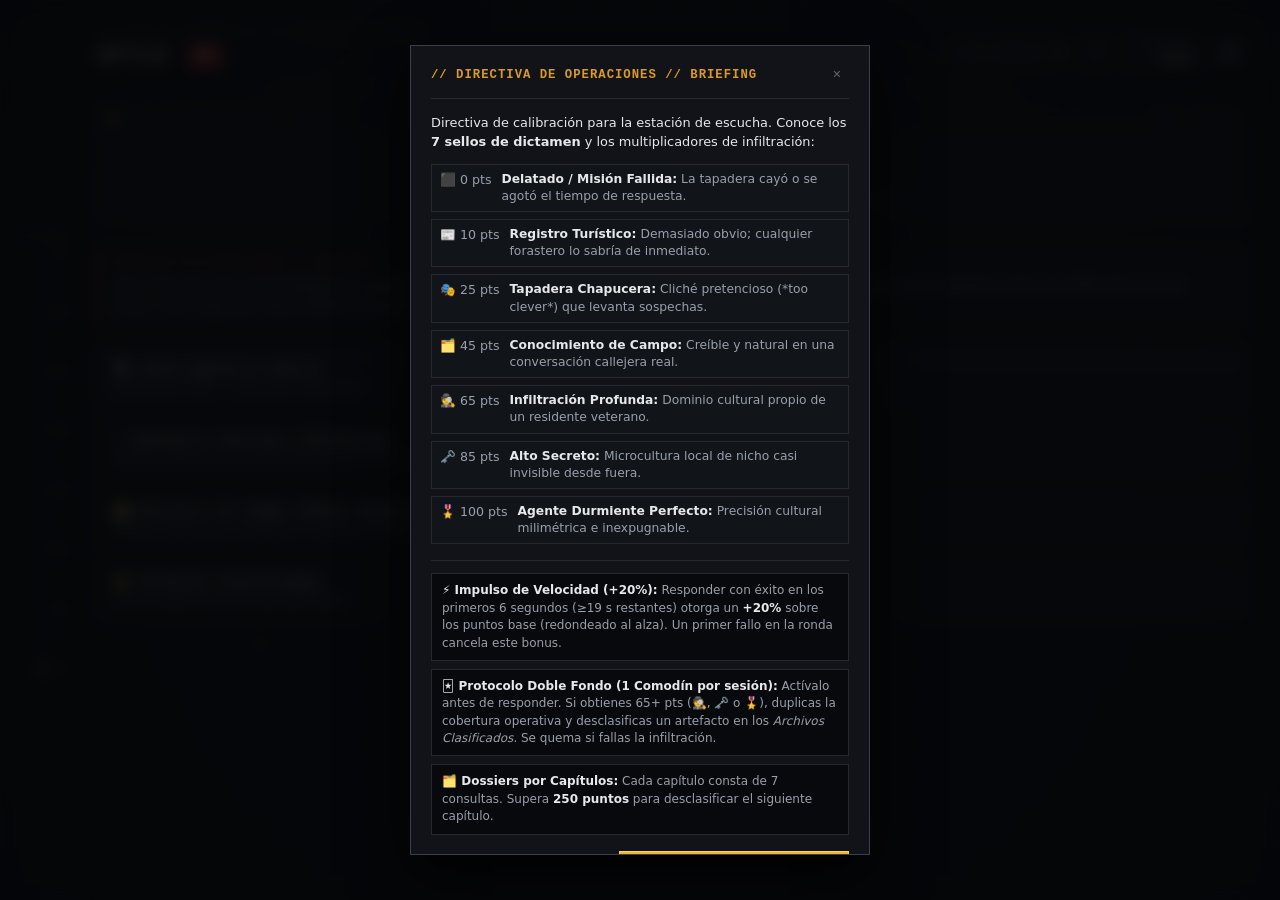
==== commit a1d566a1: "chore: verificar banco >=400 palabras y sincronizar umbral y documentacion" ====
--- a/index.html
+++ b/index.html
@@ -512,8 +512,8 @@
         <label for="audit-density" class="audit-label">DENSIDAD:</label>
         <select id="audit-density" class="audit-select" aria-label="Filtrar por rango de densidad">
           <option value="todas">Todas (200)</option>
-          <option value="completas">🟢 Completo (&ge; 250)</option>
-          <option value="medias">🟡 Intermedio (130 - 249)</option>
+          <option value="completas">🟢 Completo (&ge; 400)</option>
+          <option value="medias">🟡 Intermedio (130 - 399)</option>
           <option value="bajas">🔴 Baja (50 - 129)</option>
           <option value="vacias">⚪ Crítica / Vacía (&lt; 50)</option>
         </select>
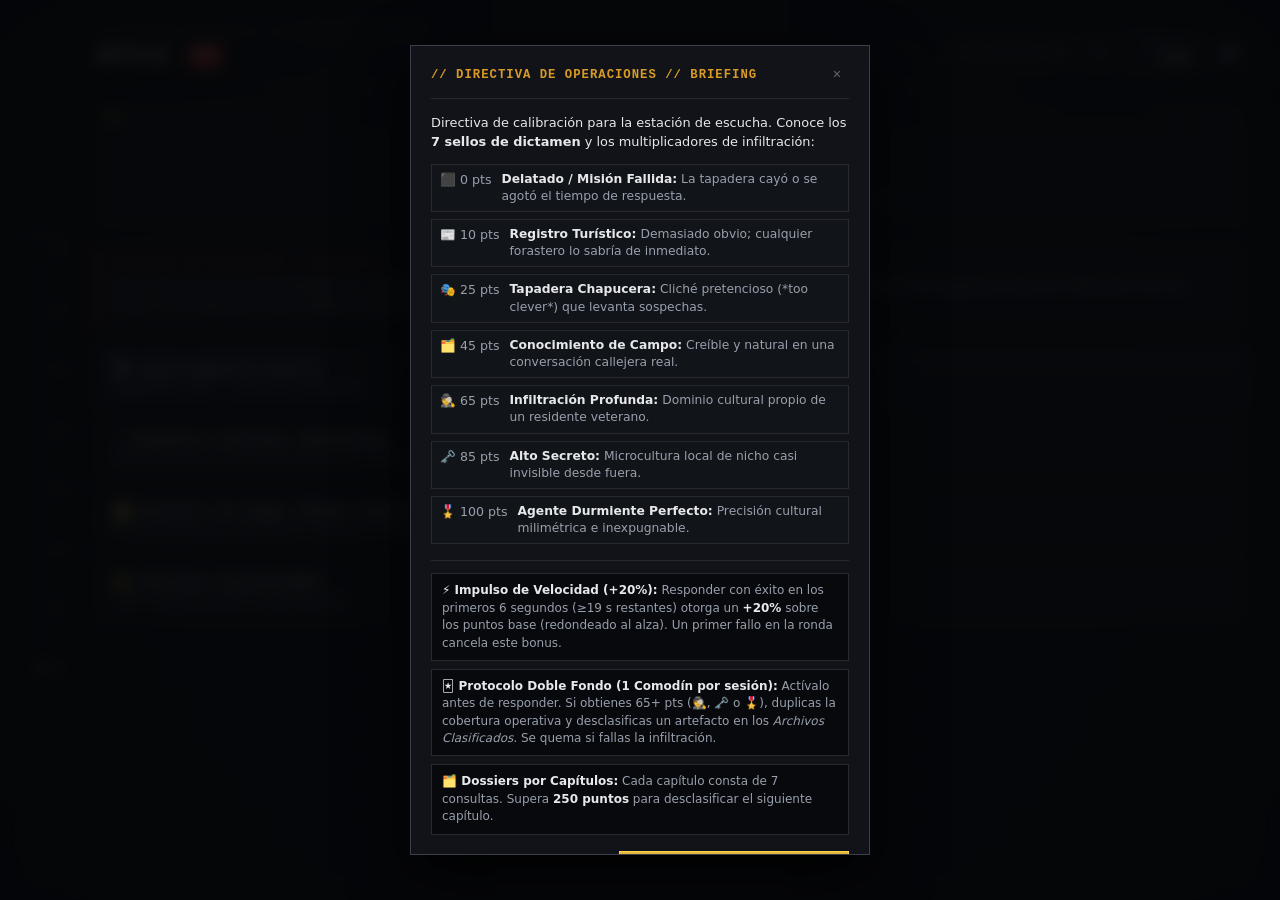
==== commit c36c9a14: "feat: crear dossier vid (videojuegos) - tanda 1 (vid-01 a vid-10)" ====
--- a/index.html
+++ b/index.html
@@ -528,6 +528,7 @@
           <option value="mus">🎵 Música (mus-)</option>
           <option value="pal">📖 Palabras y Lenguaje (pal-)</option>
           <option value="gen">🗂️ General / Miscelánea (gen-)</option>
+          <option value="vid">🎮 Videojuegos (vid-)</option>
         </select>
       </div>
     </div>
--- a/style.css
+++ b/style.css
@@ -924,6 +924,15 @@
 
 .pack-card {
   gap: 6px !important;
+}
+
+.pack-card[data-pack="videojuegos"] {
+  border-left: 3px solid var(--steel-deep);
+  background: linear-gradient(135deg, var(--bg-panel) 0%, var(--steel-soft) 100%);
+}
+
+.pack-card[data-pack="videojuegos"]:hover:not(:disabled) {
+  border-color: var(--steel-deep);
 }
 
 .bar {
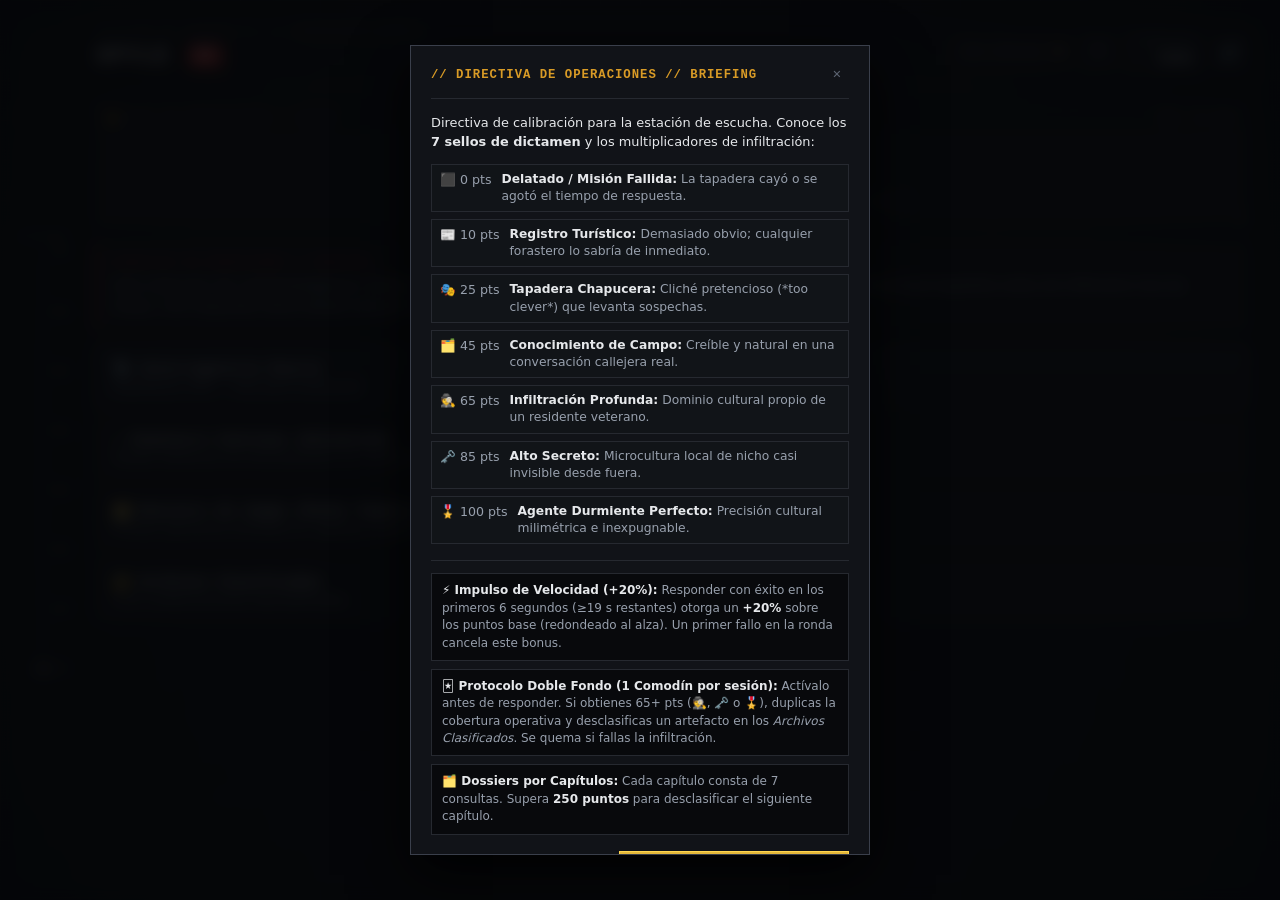
==== commit 2b57378c: "fix: hacer dinamicos el contador Todas (N) de densidad y el rango de dias en orden" ====
--- a/index.html
+++ b/index.html
@@ -499,8 +499,8 @@
       <div class="dev-audit-control-group">
         <label for="audit-sort" class="audit-label">ORDEN:</label>
         <select id="audit-sort" class="audit-select" aria-label="Ordenar expedientes">
-          <option value="dia-asc">Día (01 ➔ 30)</option>
-          <option value="dia-desc">Día (30 ➔ 01)</option>
+          <option value="dia-asc">Día (01 ➔ ...)</option>
+          <option value="dia-desc">Día (... ➔ 01)</option>
           <option value="palabras-desc">Palabras (Mayor ➔ Menor)</option>
           <option value="palabras-asc">Palabras (Menor ➔ Mayor)</option>
           <option value="alfa-asc">Título (A ➔ Z)</option>
@@ -511,7 +511,7 @@
       <div class="dev-audit-control-group">
         <label for="audit-density" class="audit-label">DENSIDAD:</label>
         <select id="audit-density" class="audit-select" aria-label="Filtrar por rango de densidad">
-          <option value="todas">Todas (200)</option>
+          <option value="todas">Todas</option>
           <option value="completas">🟢 Completo (&ge; 400)</option>
           <option value="medias">🟡 Intermedio (130 - 399)</option>
           <option value="bajas">🔴 Baja (50 - 129)</option>
@@ -532,7 +532,7 @@
         </select>
       </div>
     </div>
-    <div id="dev-audit-counter" class="dev-audit-counter">Mostrando: 200/200 expedientes</div>
+    <div id="dev-audit-counter" class="dev-audit-counter">Mostrando: — expedientes</div>
     <div id="dev-audit-body" class="dev-audit-body"></div>
   </aside>
 
